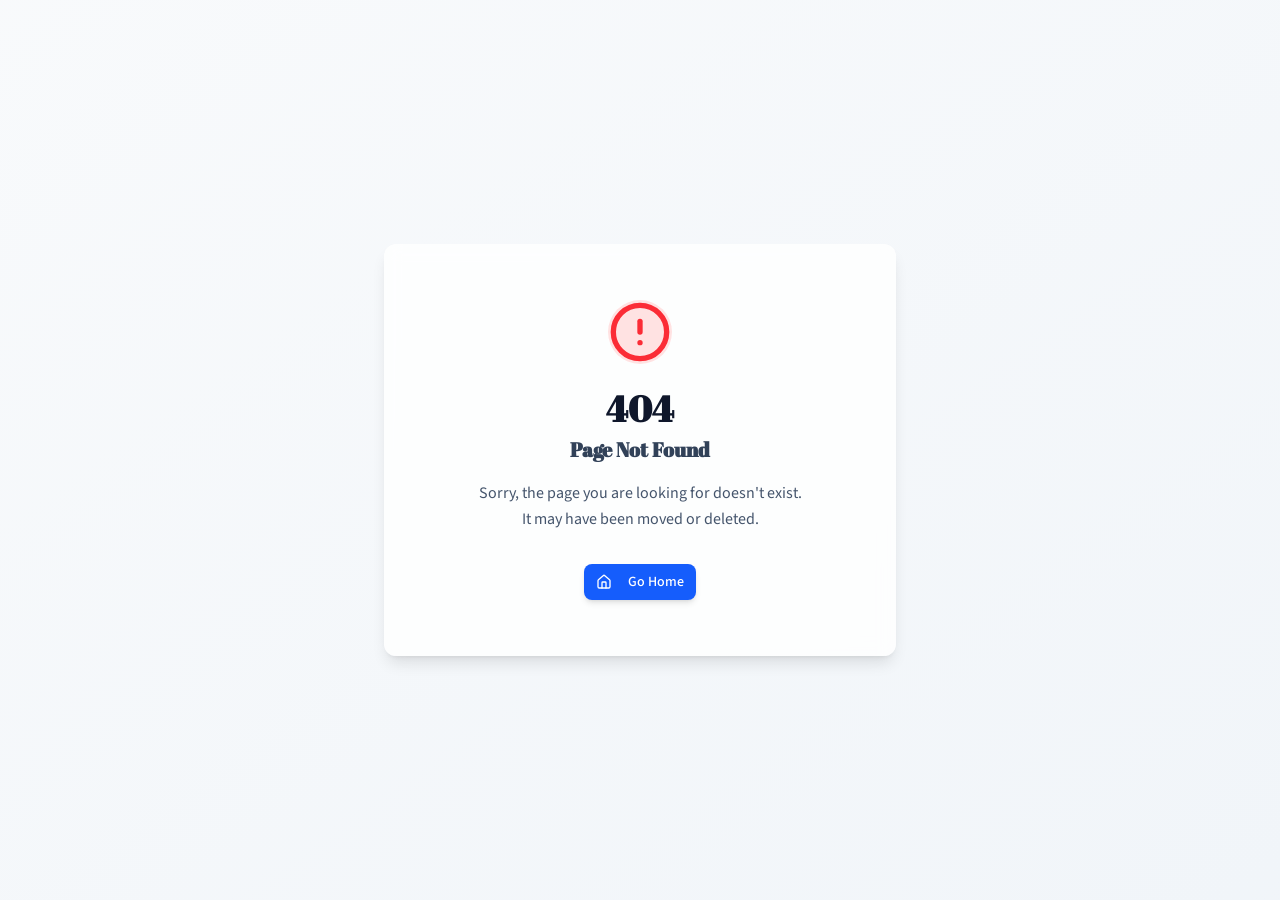
==== index.html @ cdc52341 "Deploy Ash Grunwald website prototype" ====
<!doctype html>
<html lang="en">

  <head>
    <meta charset="UTF-8" />
    <meta
      name="viewport"
      content="width=device-width, initial-scale=1.0, maximum-scale=1" />
    <title>Ash Grunwald — Blues, Soul & Gospel</title>
    <meta name="description" content="Official website of Ash Grunwald — Australian blues musician. Gospel shows, tour dates, music, and more." />
    <link rel="preconnect" href="https://fonts.googleapis.com" />
    <link rel="preconnect" href="https://fonts.gstatic.com" crossorigin />
    <link href="https://fonts.googleapis.com/css2?family=Abril+Fatface&family=Caveat:wght@400;600;700&family=Source+Sans+3:ital,wght@0,300;0,400;0,500;0,600;0,700;0,800;1,400;1,600&family=Barlow+Condensed:wght@400;500;600;700&display=swap" rel="stylesheet" />
    <script type="module" crossorigin src="/assets/index-BmNu3z1f.js"></script>
    <link rel="stylesheet" crossorigin href="/assets/index-5U3P4JbL.css">
    <script src="/__manus__/debug-collector.js" defer></script>
  </head>

  <body>
    <script id="manus-runtime">window.__MANUS_HOST_DEV__ = false;
(function(){"use strict";var Mr={exports:{}},Kn={};/**
 * @license React
 * react-jsx-runtime.production.js
 *
 * Copyright (c) Meta Platforms, Inc. and affiliates.
 *
 * This source code is licensed under the MIT license found in the
 * LICENSE file in the root directory of this source tree.
 */var $c;function um(){if($c)return Kn;$c=1;var r=Symbol.for("react.transitional.element"),i=Symbol.for("react.fragment");function c(s,d,m){var x=null;if(m!==void 0&&(x=""+m),d.key!==void 0&&(x=""+d.key),"key"in d){m={};for(var R in d)R!=="key"&&(m[R]=d[R])}else m=d;return d=m.ref,{$$typeof:r,type:s,key:x,ref:d!==void 0?d:null,props:m}}return Kn.Fragment=i,Kn.jsx=c,Kn.jsxs=c,Kn}var Fc;function dm(){return Fc||(Fc=1,Mr.exports=um()),Mr.exports}var h=dm(),Ar={exports:{}},Pn={},Rr={exports:{}},Nr={};/**
 * @license React
 * scheduler.production.js
 *
 * Copyright (c) Meta Platforms, Inc. and affiliates.
 *
 * This source code is licensed under the MIT license found in the
 * LICENSE file in the root directory of this source tree.
 */var Ic;function fm(){return Ic||(Ic=1,function(r){function i(A,q){var B=A.length;A.push(q);t:for(;0<B;){var bt=B-1>>>1,p=A[bt];if(0<d(p,q))A[bt]=q,A[B]=p,B=bt;else break t}}function c(A){return A.length===0?null:A[0]}function s(A){if(A.length===0)return null;var q=A[0],B=A.pop();if(B!==q){A[0]=B;t:for(var bt=0,p=A.length,O=p>>>1;bt<O;){var X=2*(bt+1)-1,G=A[X],Z=X+1,st=A[Z];if(0>d(G,B))Z<p&&0>d(st,G)?(A[bt]=st,A[Z]=B,bt=Z):(A[bt]=G,A[X]=B,bt=X);else if(Z<p&&0>d(st,B))A[bt]=st,A[Z]=B,bt=Z;else break t}}return q}function d(A,q){var B=A.sortIndex-q.sortIndex;return B!==0?B:A.id-q.id}if(r.unstable_now=void 0,typeof performance=="object"&&typeof performance.now=="function"){var m=performance;r.unstable_now=function(){return m.now()}}else{var x=Date,R=x.now();r.unstable_now=function(){return x.now()-R}}var C=[],v=[],D=1,j=null,J=3,at=!1,$=!1,nt=!1,ct=!1,ht=typeof setTimeout=="function"?setTimeout:null,St=typeof clearTimeout=="function"?clearTimeout:null,_=typeof setImmediate<"u"?setImmediate:null;function Y(A){for(var q=c(v);q!==null;){if(q.callback===null)s(v);else if(q.startTime<=A)s(v),q.sortIndex=q.expirationTime,i(C,q);else break;q=c(v)}}function H(A){if(nt=!1,Y(A),!$)if(c(C)!==null)$=!0,it||(it=!0,Bt());else{var q=c(v);q!==null&&Mt(H,q.startTime-A)}}var it=!1,rt=-1,V=5,xt=-1;function Be(){return ct?!0:!(r.unstable_now()-xt<V)}function te(){if(ct=!1,it){var A=r.unstable_now();xt=A;var q=!0;try{t:{$=!1,nt&&(nt=!1,St(rt),rt=-1),at=!0;var B=J;try{e:{for(Y(A),j=c(C);j!==null&&!(j.expirationTime>A&&Be());){var bt=j.callback;if(typeof bt=="function"){j.callback=null,J=j.priorityLevel;var p=bt(j.expirationTime<=A);if(A=r.unstable_now(),typeof p=="function"){j.callback=p,Y(A),q=!0;break e}j===c(C)&&s(C),Y(A)}else s(C);j=c(C)}if(j!==null)q=!0;else{var O=c(v);O!==null&&Mt(H,O.startTime-A),q=!1}}break t}finally{j=null,J=B,at=!1}q=void 0}}finally{q?Bt():it=!1}}}var Bt;if(typeof _=="function")Bt=function(){_(te)};else if(typeof MessageChannel<"u"){var me=new MessageChannel,Se=me.port2;me.port1.onmessage=te,Bt=function(){Se.postMessage(null)}}else Bt=function(){ht(te,0)};function Mt(A,q){rt=ht(function(){A(r.unstable_now())},q)}r.unstable_IdlePriority=5,r.unstable_ImmediatePriority=1,r.unstable_LowPriority=4,r.unstable_NormalPriority=3,r.unstable_Profiling=null,r.unstable_UserBlockingPriority=2,r.unstable_cancelCallback=function(A){A.callback=null},r.unstable_forceFrameRate=function(A){0>A||125<A?console.error("forceFrameRate takes a positive int between 0 and 125, forcing frame rates higher than 125 fps is not supported"):V=0<A?Math.floor(1e3/A):5},r.unstable_getCurrentPriorityLevel=function(){return J},r.unstable_next=function(A){switch(J){case 1:case 2:case 3:var q=3;break;default:q=J}var B=J;J=q;try{return A()}finally{J=B}},r.unstable_requestPaint=function(){ct=!0},r.unstable_runWithPriority=function(A,q){switch(A){case 1:case 2:case 3:case 4:case 5:break;default:A=3}var B=J;J=A;try{return q()}finally{J=B}},r.unstable_scheduleCallback=function(A,q,B){var bt=r.unstable_now();switch(typeof B=="object"&&B!==null?(B=B.delay,B=typeof B=="number"&&0<B?bt+B:bt):B=bt,A){case 1:var p=-1;break;case 2:p=250;break;case 5:p=1073741823;break;case 4:p=1e4;break;default:p=5e3}return p=B+p,A={id:D++,callback:q,priorityLevel:A,startTime:B,expirationTime:p,sortIndex:-1},B>bt?(A.sortIndex=B,i(v,A),c(C)===null&&A===c(v)&&(nt?(St(rt),rt=-1):nt=!0,Mt(H,B-bt))):(A.sortIndex=p,i(C,A),$||at||($=!0,it||(it=!0,Bt()))),A},r.unstable_shouldYield=Be,r.unstable_wrapCallback=function(A){var q=J;return function(){var B=J;J=q;try{return A.apply(this,arguments)}finally{J=B}}}}(Nr)),Nr}var tu;function hm(){return tu||(tu=1,Rr.exports=fm()),Rr.exports}var zr={exports:{}},ut={};/**
 * @license React
 * react.production.js
 *
 * Copyright (c) Meta Platforms, Inc. and affiliates.
 *
 * This source code is licensed under the MIT license found in the
 * LICENSE file in the root directory of this source tree.
 */var eu;function mm(){if(eu)return ut;eu=1;var r=Symbol.for("react.transitional.element"),i=Symbol.for("react.portal"),c=Symbol.for("react.fragment"),s=Symbol.for("react.strict_mode"),d=Symbol.for("react.profiler"),m=Symbol.for("react.consumer"),x=Symbol.for("react.context"),R=Symbol.for("react.forward_ref"),C=Symbol.for("react.suspense"),v=Symbol.for("react.memo"),D=Symbol.for("react.lazy"),j=Symbol.iterator;function J(p){return p===null||typeof p!="object"?null:(p=j&&p[j]||p["@@iterator"],typeof p=="function"?p:null)}var at={isMounted:function(){return!1},enqueueForceUpdate:function(){},enqueueReplaceState:function(){},enqueueSetState:function(){}},$=Object.assign,nt={};function ct(p,O,X){this.props=p,this.context=O,this.refs=nt,this.updater=X||at}ct.prototype.isReactComponent={},ct.prototype.setState=function(p,O){if(typeof p!="object"&&typeof p!="function"&&p!=null)throw Error("takes an object of state variables to update or a function which returns an object of state variables.");this.updater.enqueueSetState(this,p,O,"setState")},ct.prototype.forceUpdate=function(p){this.updater.enqueueForceUpdate(this,p,"forceUpdate")};function ht(){}ht.prototype=ct.prototype;function St(p,O,X){this.props=p,this.context=O,this.refs=nt,this.updater=X||at}var _=St.prototype=new ht;_.constructor=St,$(_,ct.prototype),_.isPureReactComponent=!0;var Y=Array.isArray,H={H:null,A:null,T:null,S:null,V:null},it=Object.prototype.hasOwnProperty;function rt(p,O,X,G,Z,st){return X=st.ref,{$$typeof:r,type:p,key:O,ref:X!==void 0?X:null,props:st}}function V(p,O){return rt(p.type,O,void 0,void 0,void 0,p.props)}function xt(p){return typeof p=="object"&&p!==null&&p.$$typeof===r}function Be(p){var O={"=":"=0",":":"=2"};return"$"+p.replace(/[=:]/g,function(X){return O[X]})}var te=/\/+/g;function Bt(p,O){return typeof p=="object"&&p!==null&&p.key!=null?Be(""+p.key):O.toString(36)}function me(){}function Se(p){switch(p.status){case"fulfilled":return p.value;case"rejected":throw p.reason;default:switch(typeof p.status=="string"?p.then(me,me):(p.status="pending",p.then(function(O){p.status==="pending"&&(p.status="fulfilled",p.value=O)},function(O){p.status==="pending"&&(p.status="rejected",p.reason=O)})),p.status){case"fulfilled":return p.value;case"rejected":throw p.reason}}throw p}function Mt(p,O,X,G,Z){var st=typeof p;(st==="undefined"||st==="boolean")&&(p=null);var I=!1;if(p===null)I=!0;else switch(st){case"bigint":case"string":case"number":I=!0;break;case"object":switch(p.$$typeof){case r:case i:I=!0;break;case D:return I=p._init,Mt(I(p._payload),O,X,G,Z)}}if(I)return Z=Z(p),I=G===""?"."+Bt(p,0):G,Y(Z)?(X="",I!=null&&(X=I.replace(te,"$&/")+"/"),Mt(Z,O,X,"",function(Jt){return Jt})):Z!=null&&(xt(Z)&&(Z=V(Z,X+(Z.key==null||p&&p.key===Z.key?"":(""+Z.key).replace(te,"$&/")+"/")+I)),O.push(Z)),1;I=0;var gt=G===""?".":G+":";if(Y(p))for(var Tt=0;Tt<p.length;Tt++)G=p[Tt],st=gt+Bt(G,Tt),I+=Mt(G,O,X,st,Z);else if(Tt=J(p),typeof Tt=="function")for(p=Tt.call(p),Tt=0;!(G=p.next()).done;)G=G.value,st=gt+Bt(G,Tt++),I+=Mt(G,O,X,st,Z);else if(st==="object"){if(typeof p.then=="function")return Mt(Se(p),O,X,G,Z);throw O=String(p),Error("Objects are not valid as a React child (found: "+(O==="[object Object]"?"object with keys {"+Object.keys(p).join(", ")+"}":O)+"). If you meant to render a collection of children, use an array instead.")}return I}function A(p,O,X){if(p==null)return p;var G=[],Z=0;return Mt(p,G,"","",function(st){return O.call(X,st,Z++)}),G}function q(p){if(p._status===-1){var O=p._result;O=O(),O.then(function(X){(p._status===0||p._status===-1)&&(p._status=1,p._result=X)},function(X){(p._status===0||p._status===-1)&&(p._status=2,p._result=X)}),p._status===-1&&(p._status=0,p._result=O)}if(p._status===1)return p._result.default;throw p._result}var B=typeof reportError=="function"?reportError:function(p){if(typeof window=="object"&&typeof window.ErrorEvent=="function"){var O=new window.ErrorEvent("error",{bubbles:!0,cancelable:!0,message:typeof p=="object"&&p!==null&&typeof p.message=="string"?String(p.message):String(p),error:p});if(!window.dispatchEvent(O))return}else if(typeof process=="object"&&typeof process.emit=="function"){process.emit("uncaughtException",p);return}console.error(p)};function bt(){}return ut.Children={map:A,forEach:function(p,O,X){A(p,function(){O.apply(this,arguments)},X)},count:function(p){var O=0;return A(p,function(){O++}),O},toArray:function(p){return A(p,function(O){return O})||[]},only:function(p){if(!xt(p))throw Error("React.Children.only expected to receive a single React element child.");return p}},ut.Component=ct,ut.Fragment=c,ut.Profiler=d,ut.PureComponent=St,ut.StrictMode=s,ut.Suspense=C,ut.__CLIENT_INTERNALS_DO_NOT_USE_OR_WARN_USERS_THEY_CANNOT_UPGRADE=H,ut.__COMPILER_RUNTIME={__proto__:null,c:function(p){return H.H.useMemoCache(p)}},ut.cache=function(p){return function(){return p.apply(null,arguments)}},ut.cloneElement=function(p,O,X){if(p==null)throw Error("The argument must be a React element, but you passed "+p+".");var G=$({},p.props),Z=p.key,st=void 0;if(O!=null)for(I in O.ref!==void 0&&(st=void 0),O.key!==void 0&&(Z=""+O.key),O)!it.call(O,I)||I==="key"||I==="__self"||I==="__source"||I==="ref"&&O.ref===void 0||(G[I]=O[I]);var I=arguments.length-2;if(I===1)G.children=X;else if(1<I){for(var gt=Array(I),Tt=0;Tt<I;Tt++)gt[Tt]=arguments[Tt+2];G.children=gt}return rt(p.type,Z,void 0,void 0,st,G)},ut.createContext=function(p){return p={$$typeof:x,_currentValue:p,_currentValue2:p,_threadCount:0,Provider:null,Consumer:null},p.Provider=p,p.Consumer={$$typeof:m,_context:p},p},ut.createElement=function(p,O,X){var G,Z={},st=null;if(O!=null)for(G in O.key!==void 0&&(st=""+O.key),O)it.call(O,G)&&G!=="key"&&G!=="__self"&&G!=="__source"&&(Z[G]=O[G]);var I=arguments.length-2;if(I===1)Z.children=X;else if(1<I){for(var gt=Array(I),Tt=0;Tt<I;Tt++)gt[Tt]=arguments[Tt+2];Z.children=gt}if(p&&p.defaultProps)for(G in I=p.defaultProps,I)Z[G]===void 0&&(Z[G]=I[G]);return rt(p,st,void 0,void 0,null,Z)},ut.createRef=function(){return{current:null}},ut.forwardRef=function(p){return{$$typeof:R,render:p}},ut.isValidElement=xt,ut.lazy=function(p){return{$$typeof:D,_payload:{_status:-1,_result:p},_init:q}},ut.memo=function(p,O){return{$$typeof:v,type:p,compare:O===void 0?null:O}},ut.startTransition=function(p){var O=H.T,X={};H.T=X;try{var G=p(),Z=H.S;Z!==null&&Z(X,G),typeof G=="object"&&G!==null&&typeof G.then=="function"&&G.then(bt,B)}catch(st){B(st)}finally{H.T=O}},ut.unstable_useCacheRefresh=function(){return H.H.useCacheRefresh()},ut.use=function(p){return H.H.use(p)},ut.useActionState=function(p,O,X){return H.H.useActionState(p,O,X)},ut.useCallback=function(p,O){return H.H.useCallback(p,O)},ut.useContext=function(p){return H.H.useContext(p)},ut.useDebugValue=function(){},ut.useDeferredValue=function(p,O){return H.H.useDeferredValue(p,O)},ut.useEffect=function(p,O,X){var G=H.H;if(typeof X=="function")throw Error("useEffect CRUD overload is not enabled in this build of React.");return G.useEffect(p,O)},ut.useId=function(){return H.H.useId()},ut.useImperativeHandle=function(p,O,X){return H.H.useImperativeHandle(p,O,X)},ut.useInsertionEffect=function(p,O){return H.H.useInsertionEffect(p,O)},ut.useLayoutEffect=function(p,O){return H.H.useLayoutEffect(p,O)},ut.useMemo=function(p,O){return H.H.useMemo(p,O)},ut.useOptimistic=function(p,O){return H.H.useOptimistic(p,O)},ut.useReducer=function(p,O,X){return H.H.useReducer(p,O,X)},ut.useRef=function(p){return H.H.useRef(p)},ut.useState=function(p){return H.H.useState(p)},ut.useSyncExternalStore=function(p,O,X){return H.H.useSyncExternalStore(p,O,X)},ut.useTransition=function(){return H.H.useTransition()},ut.version="19.1.1",ut}var lu;function _r(){return lu||(lu=1,zr.exports=mm()),zr.exports}var kr={exports:{}},he={};/**
 * @license React
 * react-dom.production.js
 *
 * Copyright (c) Meta Platforms, Inc. and affiliates.
 *
 * This source code is licensed under the MIT license found in the
 * LICENSE file in the root directory of this source tree.
 */var au;function gm(){if(au)return he;au=1;var r=_r();function i(C){var v="https://react.dev/errors/"+C;if(1<arguments.length){v+="?args[]="+encodeURIComponent(arguments[1]);for(var D=2;D<arguments.length;D++)v+="&args[]="+encodeURIComponent(arguments[D])}return"Minified React error #"+C+"; visit "+v+" for the full message or use the non-minified dev environment for full errors and additional helpful warnings."}function c(){}var s={d:{f:c,r:function(){throw Error(i(522))},D:c,C:c,L:c,m:c,X:c,S:c,M:c},p:0,findDOMNode:null},d=Symbol.for("react.portal");function m(C,v,D){var j=3<arguments.length&&arguments[3]!==void 0?arguments[3]:null;return{$$typeof:d,key:j==null?null:""+j,children:C,containerInfo:v,implementation:D}}var x=r.__CLIENT_INTERNALS_DO_NOT_USE_OR_WARN_USERS_THEY_CANNOT_UPGRADE;function R(C,v){if(C==="font")return"";if(typeof v=="string")return v==="use-credentials"?v:""}return he.__DOM_INTERNALS_DO_NOT_USE_OR_WARN_USERS_THEY_CANNOT_UPGRADE=s,he.createPortal=function(C,v){var D=2<arguments.length&&arguments[2]!==void 0?arguments[2]:null;if(!v||v.nodeType!==1&&v.nodeType!==9&&v.nodeType!==11)throw Error(i(299));return m(C,v,null,D)},he.flushSync=function(C){var v=x.T,D=s.p;try{if(x.T=null,s.p=2,C)return C()}finally{x.T=v,s.p=D,s.d.f()}},he.preconnect=function(C,v){typeof C=="string"&&(v?(v=v.crossOrigin,v=typeof v=="string"?v==="use-credentials"?v:"":void 0):v=null,s.d.C(C,v))},he.prefetchDNS=function(C){typeof C=="string"&&s.d.D(C)},he.preinit=function(C,v){if(typeof C=="string"&&v&&typeof v.as=="string"){var D=v.as,j=R(D,v.crossOrigin),J=typeof v.integrity=="string"?v.integrity:void 0,at=typeof v.fetchPriority=="string"?v.fetchPriority:void 0;D==="style"?s.d.S(C,typeof v.precedence=="string"?v.precedence:void 0,{crossOrigin:j,integrity:J,fetchPriority:at}):D==="script"&&s.d.X(C,{crossOrigin:j,integrity:J,fetchPriority:at,nonce:typeof v.nonce=="string"?v.nonce:void 0})}},he.preinitModule=function(C,v){if(typeof C=="string")if(typeof v=="object"&&v!==null){if(v.as==null||v.as==="script"){var D=R(v.as,v.crossOrigin);s.d.M(C,{crossOrigin:D,integrity:typeof v.integrity=="string"?v.integrity:void 0,nonce:typeof v.nonce=="string"?v.nonce:void 0})}}else v==null&&s.d.M(C)},he.preload=function(C,v){if(typeof C=="string"&&typeof v=="object"&&v!==null&&typeof v.as=="string"){var D=v.as,j=R(D,v.crossOrigin);s.d.L(C,D,{crossOrigin:j,integrity:typeof v.integrity=="string"?v.integrity:void 0,nonce:typeof v.nonce=="string"?v.nonce:void 0,type:typeof v.type=="string"?v.type:void 0,fetchPriority:typeof v.fetchPriority=="string"?v.fetchPriority:void 0,referrerPolicy:typeof v.referrerPolicy=="string"?v.referrerPolicy:void 0,imageSrcSet:typeof v.imageSrcSet=="string"?v.imageSrcSet:void 0,imageSizes:typeof v.imageSizes=="string"?v.imageSizes:void 0,media:typeof v.media=="string"?v.media:void 0})}},he.preloadModule=function(C,v){if(typeof C=="string")if(v){var D=R(v.as,v.crossOrigin);s.d.m(C,{as:typeof v.as=="string"&&v.as!=="script"?v.as:void 0,crossOrigin:D,integrity:typeof v.integrity=="string"?v.integrity:void 0})}else s.d.m(C)},he.requestFormReset=function(C){s.d.r(C)},he.unstable_batchedUpdates=function(C,v){return C(v)},he.useFormState=function(C,v,D){return x.H.useFormState(C,v,D)},he.useFormStatus=function(){return x.H.useHostTransitionStatus()},he.version="19.1.1",he}var nu;function pm(){if(nu)return kr.exports;nu=1;function r(){if(!(typeof __REACT_DEVTOOLS_GLOBAL_HOOK__>"u"||typeof __REACT_DEVTOOLS_GLOBAL_HOOK__.checkDCE!="function"))try{__REACT_DEVTOOLS_GLOBAL_HOOK__.checkDCE(r)}catch(i){console.error(i)}}return r(),kr.exports=gm(),kr.exports}/**
 * @license React
 * react-dom-client.production.js
 *
 * Copyright (c) Meta Platforms, Inc. and affiliates.
 *
 * This source code is licensed under the MIT license found in the
 * LICENSE file in the root directory of this source tree.
 */var ou;function ym(){if(ou)return Pn;ou=1;var r=hm(),i=_r(),c=pm();function s(t){var e="https://react.dev/errors/"+t;if(1<arguments.length){e+="?args[]="+encodeURIComponent(arguments[1]);for(var l=2;l<arguments.length;l++)e+="&args[]="+encodeURIComponent(arguments[l])}return"Minified React error #"+t+"; visit "+e+" for the full message or use the non-minified dev environment for full errors and additional helpful warnings."}function d(t){return!(!t||t.nodeType!==1&&t.nodeType!==9&&t.nodeType!==11)}function m(t){var e=t,l=t;if(t.alternate)for(;e.return;)e=e.return;else{t=e;do e=t,(e.flags&4098)!==0&&(l=e.return),t=e.return;while(t)}return e.tag===3?l:null}function x(t){if(t.tag===13){var e=t.memoizedState;if(e===null&&(t=t.alternate,t!==null&&(e=t.memoizedState)),e!==null)return e.dehydrated}return null}function R(t){if(m(t)!==t)throw Error(s(188))}function C(t){var e=t.alternate;if(!e){if(e=m(t),e===null)throw Error(s(188));return e!==t?null:t}for(var l=t,a=e;;){var n=l.return;if(n===null)break;var o=n.alternate;if(o===null){if(a=n.return,a!==null){l=a;continue}break}if(n.child===o.child){for(o=n.child;o;){if(o===l)return R(n),t;if(o===a)return R(n),e;o=o.sibling}throw Error(s(188))}if(l.return!==a.return)l=n,a=o;else{for(var u=!1,f=n.child;f;){if(f===l){u=!0,l=n,a=o;break}if(f===a){u=!0,a=n,l=o;break}f=f.sibling}if(!u){for(f=o.child;f;){if(f===l){u=!0,l=o,a=n;break}if(f===a){u=!0,a=o,l=n;break}f=f.sibling}if(!u)throw Error(s(189))}}if(l.alternate!==a)throw Error(s(190))}if(l.tag!==3)throw Error(s(188));return l.stateNode.current===l?t:e}function v(t){var e=t.tag;if(e===5||e===26||e===27||e===6)return t;for(t=t.child;t!==null;){if(e=v(t),e!==null)return e;t=t.sibling}return null}var D=Object.assign,j=Symbol.for("react.element"),J=Symbol.for("react.transitional.element"),at=Symbol.for("react.portal"),$=Symbol.for("react.fragment"),nt=Symbol.for("react.strict_mode"),ct=Symbol.for("react.profiler"),ht=Symbol.for("react.provider"),St=Symbol.for("react.consumer"),_=Symbol.for("react.context"),Y=Symbol.for("react.forward_ref"),H=Symbol.for("react.suspense"),it=Symbol.for("react.suspense_list"),rt=Symbol.for("react.memo"),V=Symbol.for("react.lazy"),xt=Symbol.for("react.activity"),Be=Symbol.for("react.memo_cache_sentinel"),te=Symbol.iterator;function Bt(t){return t===null||typeof t!="object"?null:(t=te&&t[te]||t["@@iterator"],typeof t=="function"?t:null)}var me=Symbol.for("react.client.reference");function Se(t){if(t==null)return null;if(typeof t=="function")return t.$$typeof===me?null:t.displayName||t.name||null;if(typeof t=="string")return t;switch(t){case $:return"Fragment";case ct:return"Profiler";case nt:return"StrictMode";case H:return"Suspense";case it:return"SuspenseList";case xt:return"Activity"}if(typeof t=="object")switch(t.$$typeof){case at:return"Portal";case _:return(t.displayName||"Context")+".Provider";case St:return(t._context.displayName||"Context")+".Consumer";case Y:var e=t.render;return t=t.displayName,t||(t=e.displayName||e.name||"",t=t!==""?"ForwardRef("+t+")":"ForwardRef"),t;case rt:return e=t.displayName||null,e!==null?e:Se(t.type)||"Memo";case V:e=t._payload,t=t._init;try{return Se(t(e))}catch{}}return null}var Mt=Array.isArray,A=i.__CLIENT_INTERNALS_DO_NOT_USE_OR_WARN_USERS_THEY_CANNOT_UPGRADE,q=c.__DOM_INTERNALS_DO_NOT_USE_OR_WARN_USERS_THEY_CANNOT_UPGRADE,B={pending:!1,data:null,method:null,action:null},bt=[],p=-1;function O(t){return{current:t}}function X(t){0>p||(t.current=bt[p],bt[p]=null,p--)}function G(t,e){p++,bt[p]=t.current,t.current=e}var Z=O(null),st=O(null),I=O(null),gt=O(null);function Tt(t,e){switch(G(I,e),G(st,t),G(Z,null),e.nodeType){case 9:case 11:t=(t=e.documentElement)&&(t=t.namespaceURI)?Hh(t):0;break;default:if(t=e.tagName,e=e.namespaceURI)e=Hh(e),t=Uh(e,t);else switch(t){case"svg":t=1;break;case"math":t=2;break;default:t=0}}X(Z),G(Z,t)}function Jt(){X(Z),X(st),X(I)}function Ke(t){t.memoizedState!==null&&G(gt,t);var e=Z.current,l=Uh(e,t.type);e!==l&&(G(st,t),G(Z,l))}function Ce(t){st.current===t&&(X(Z),X(st)),gt.current===t&&(X(gt),Wo._currentValue=B)}var Pe=Object.prototype.hasOwnProperty,yl=r.unstable_scheduleCallback,sn=r.unstable_cancelCallback,Ca=r.unstable_shouldYield,ri=r.unstable_requestPaint,ge=r.unstable_now,si=r.unstable_getCurrentPriorityLevel,Ul=r.unstable_ImmediatePriority,Fn=r.unstable_UserBlockingPriority,nl=r.unstable_NormalPriority,ci=r.unstable_LowPriority,Gl=r.unstable_IdlePriority,ui=r.log,Ea=r.unstable_setDisableYieldValue,ql=null,Wt=null;function Je(t){if(typeof ui=="function"&&Ea(t),Wt&&typeof Wt.setStrictMode=="function")try{Wt.setStrictMode(ql,t)}catch{}}var $t=Math.clz32?Math.clz32:fi,di=Math.log,Ta=Math.LN2;function fi(t){return t>>>=0,t===0?32:31-(di(t)/Ta|0)|0}var L=256,cn=4194304;function vl(t){var e=t&42;if(e!==0)return e;switch(t&-t){case 1:return 1;case 2:return 2;case 4:return 4;case 8:return 8;case 16:return 16;case 32:return 32;case 64:return 64;case 128:return 128;case 256:case 512:case 1024:case 2048:case 4096:case 8192:case 16384:case 32768:case 65536:case 131072:case 262144:case 524288:case 1048576:case 2097152:return t&4194048;case 4194304:case 8388608:case 16777216:case 33554432:return t&62914560;case 67108864:return 67108864;case 134217728:return 134217728;case 268435456:return 268435456;case 536870912:return 536870912;case 1073741824:return 0;default:return t}}function un(t,e,l){var a=t.pendingLanes;if(a===0)return 0;var n=0,o=t.suspendedLanes,u=t.pingedLanes;t=t.warmLanes;var f=a&134217727;return f!==0?(a=f&~o,a!==0?n=vl(a):(u&=f,u!==0?n=vl(u):l||(l=f&~t,l!==0&&(n=vl(l))))):(f=a&~o,f!==0?n=vl(f):u!==0?n=vl(u):l||(l=a&~t,l!==0&&(n=vl(l)))),n===0?0:e!==0&&e!==n&&(e&o)===0&&(o=n&-n,l=e&-e,o>=l||o===32&&(l&4194048)!==0)?e:n}function Dt(t,e){return(t.pendingLanes&~(t.suspendedLanes&~t.pingedLanes)&e)===0}function In(t,e){switch(t){case 1:case 2:case 4:case 8:case 64:return e+250;case 16:case 32:case 128:case 256:case 512:case 1024:case 2048:case 4096:case 8192:case 16384:case 32768:case 65536:case 131072:case 262144:case 524288:case 1048576:case 2097152:return e+5e3;case 4194304:case 8388608:case 16777216:case 33554432:return-1;case 67108864:case 134217728:case 268435456:case 536870912:case 1073741824:return-1;default:return-1}}function to(){var t=L;return L<<=1,(L&4194048)===0&&(L=256),t}function hi(){var t=cn;return cn<<=1,(cn&62914560)===0&&(cn=4194304),t}function eo(t){for(var e=[],l=0;31>l;l++)e.push(t);return e}function Da(t,e){t.pendingLanes|=e,e!==268435456&&(t.suspendedLanes=0,t.pingedLanes=0,t.warmLanes=0)}function Ir(t,e,l,a,n,o){var u=t.pendingLanes;t.pendingLanes=l,t.suspendedLanes=0,t.pingedLanes=0,t.warmLanes=0,t.expiredLanes&=l,t.entangledLanes&=l,t.errorRecoveryDisabledLanes&=l,t.shellSuspendCounter=0;var f=t.entanglements,g=t.expirationTimes,S=t.hiddenUpdates;for(l=u&~l;0<l;){var N=31-$t(l),k=1<<N;f[N]=0,g[N]=-1;var E=S[N];if(E!==null)for(S[N]=null,N=0;N<E.length;N++){var T=E[N];T!==null&&(T.lane&=-536870913)}l&=~k}a!==0&&mi(t,a,0),o!==0&&n===0&&t.tag!==0&&(t.suspendedLanes|=o&~(u&~e))}function mi(t,e,l){t.pendingLanes|=e,t.suspendedLanes&=~e;var a=31-$t(e);t.entangledLanes|=e,t.entanglements[a]=t.entanglements[a]|1073741824|l&4194090}function gi(t,e){var l=t.entangledLanes|=e;for(t=t.entanglements;l;){var a=31-$t(l),n=1<<a;n&e|t[a]&e&&(t[a]|=e),l&=~n}}function lo(t){switch(t){case 2:t=1;break;case 8:t=4;break;case 32:t=16;break;case 256:case 512:case 1024:case 2048:case 4096:case 8192:case 16384:case 32768:case 65536:case 131072:case 262144:case 524288:case 1048576:case 2097152:case 4194304:case 8388608:case 16777216:case 33554432:t=128;break;case 268435456:t=134217728;break;default:t=0}return t}function ao(t){return t&=-t,2<t?8<t?(t&134217727)!==0?32:268435456:8:2}function pi(){var t=q.p;return t!==0?t:(t=window.event,t===void 0?32:nm(t.type))}function ts(t,e){var l=q.p;try{return q.p=t,e()}finally{q.p=l}}var ol=Math.random().toString(36).slice(2),ee="__reactFiber$"+ol,pe="__reactProps$"+ol,Yl="__reactContainer$"+ol,no="__reactEvents$"+ol,es="__reactListeners$"+ol,ls="__reactHandles$"+ol,yi="__reactResources$"+ol,Ma="__reactMarker$"+ol;function oo(t){delete t[ee],delete t[pe],delete t[no],delete t[es],delete t[ls]}function Vl(t){var e=t[ee];if(e)return e;for(var l=t.parentNode;l;){if(e=l[Yl]||l[ee]){if(l=e.alternate,e.child!==null||l!==null&&l.child!==null)for(t=Vh(t);t!==null;){if(l=t[ee])return l;t=Vh(t)}return e}t=l,l=t.parentNode}return null}function Xl(t){if(t=t[ee]||t[Yl]){var e=t.tag;if(e===5||e===6||e===13||e===26||e===27||e===3)return t}return null}function Aa(t){var e=t.tag;if(e===5||e===26||e===27||e===6)return t.stateNode;throw Error(s(33))}function Zl(t){var e=t[yi];return e||(e=t[yi]={hoistableStyles:new Map,hoistableScripts:new Map}),e}function Vt(t){t[Ma]=!0}var vi=new Set,bi={};function bl(t,e){We(t,e),We(t+"Capture",e)}function We(t,e){for(bi[t]=e,t=0;t<e.length;t++)vi.add(e[t])}var as=RegExp("^[:A-Z_a-z\\u00C0-\\u00D6\\u00D8-\\u00F6\\u00F8-\\u02FF\\u0370-\\u037D\\u037F-\\u1FFF\\u200C-\\u200D\\u2070-\\u218F\\u2C00-\\u2FEF\\u3001-\\uD7FF\\uF900-\\uFDCF\\uFDF0-\\uFFFD][:A-Z_a-z\\u00C0-\\u00D6\\u00D8-\\u00F6\\u00F8-\\u02FF\\u0370-\\u037D\\u037F-\\u1FFF\\u200C-\\u200D\\u2070-\\u218F\\u2C00-\\u2FEF\\u3001-\\uD7FF\\uF900-\\uFDCF\\uFDF0-\\uFFFD\\-.0-9\\u00B7\\u0300-\\u036F\\u203F-\\u2040]*$"),xi={},wi={};function Ra(t){return Pe.call(wi,t)?!0:Pe.call(xi,t)?!1:as.test(t)?wi[t]=!0:(xi[t]=!0,!1)}function M(t,e,l){if(Ra(e))if(l===null)t.removeAttribute(e);else{switch(typeof l){case"undefined":case"function":case"symbol":t.removeAttribute(e);return;case"boolean":var a=e.toLowerCase().slice(0,5);if(a!=="data-"&&a!=="aria-"){t.removeAttribute(e);return}}t.setAttribute(e,""+l)}}function tt(t,e,l){if(l===null)t.removeAttribute(e);else{switch(typeof l){case"undefined":case"function":case"symbol":case"boolean":t.removeAttribute(e);return}t.setAttribute(e,""+l)}}function Ot(t,e,l,a){if(a===null)t.removeAttribute(l);else{switch(typeof a){case"undefined":case"function":case"symbol":case"boolean":t.removeAttribute(l);return}t.setAttributeNS(e,l,""+a)}}var le,Ee;function ae(t){if(le===void 0)try{throw Error()}catch(l){var e=l.stack.trim().match(/\n( *(at )?)/);le=e&&e[1]||"",Ee=-1<l.stack.indexOf(`
    at`)?" (<anonymous>)":-1<l.stack.indexOf("@")?"@unknown:0:0":""}return`
`+le+t+Ee}var Le=!1;function He(t,e){if(!t||Le)return"";Le=!0;var l=Error.prepareStackTrace;Error.prepareStackTrace=void 0;try{var a={DetermineComponentFrameRoot:function(){try{if(e){var k=function(){throw Error()};if(Object.defineProperty(k.prototype,"props",{set:function(){throw Error()}}),typeof Reflect=="object"&&Reflect.construct){try{Reflect.construct(k,[])}catch(T){var E=T}Reflect.construct(t,[],k)}else{try{k.call()}catch(T){E=T}t.call(k.prototype)}}else{try{throw Error()}catch(T){E=T}(k=t())&&typeof k.catch=="function"&&k.catch(function(){})}}catch(T){if(T&&E&&typeof T.stack=="string")return[T.stack,E.stack]}return[null,null]}};a.DetermineComponentFrameRoot.displayName="DetermineComponentFrameRoot";var n=Object.getOwnPropertyDescriptor(a.DetermineComponentFrameRoot,"name");n&&n.configurable&&Object.defineProperty(a.DetermineComponentFrameRoot,"name",{value:"DetermineComponentFrameRoot"});var o=a.DetermineComponentFrameRoot(),u=o[0],f=o[1];if(u&&f){var g=u.split(`
`),S=f.split(`
`);for(n=a=0;a<g.length&&!g[a].includes("DetermineComponentFrameRoot");)a++;for(;n<S.length&&!S[n].includes("DetermineComponentFrameRoot");)n++;if(a===g.length||n===S.length)for(a=g.length-1,n=S.length-1;1<=a&&0<=n&&g[a]!==S[n];)n--;for(;1<=a&&0<=n;a--,n--)if(g[a]!==S[n]){if(a!==1||n!==1)do if(a--,n--,0>n||g[a]!==S[n]){var N=`
`+g[a].replace(" at new "," at ");return t.displayName&&N.includes("<anonymous>")&&(N=N.replace("<anonymous>",t.displayName)),N}while(1<=a&&0<=n);break}}}finally{Le=!1,Error.prepareStackTrace=l}return(l=t?t.displayName||t.name:"")?ae(l):""}function Ql(t){switch(t.tag){case 26:case 27:case 5:return ae(t.type);case 16:return ae("Lazy");case 13:return ae("Suspense");case 19:return ae("SuspenseList");case 0:case 15:return He(t.type,!1);case 11:return He(t.type.render,!1);case 1:return He(t.type,!0);case 31:return ae("Activity");default:return""}}function xl(t){try{var e="";do e+=Ql(t),t=t.return;while(t);return e}catch(l){return`
Error generating stack: `+l.message+`
`+l.stack}}function Xt(t){switch(typeof t){case"bigint":case"boolean":case"number":case"string":case"undefined":return t;case"object":return t;default:return""}}function il(t){var e=t.type;return(t=t.nodeName)&&t.toLowerCase()==="input"&&(e==="checkbox"||e==="radio")}function ve(t){var e=il(t)?"checked":"value",l=Object.getOwnPropertyDescriptor(t.constructor.prototype,e),a=""+t[e];if(!t.hasOwnProperty(e)&&typeof l<"u"&&typeof l.get=="function"&&typeof l.set=="function"){var n=l.get,o=l.set;return Object.defineProperty(t,e,{configurable:!0,get:function(){return n.call(this)},set:function(u){a=""+u,o.call(this,u)}}),Object.defineProperty(t,e,{enumerable:l.enumerable}),{getValue:function(){return a},setValue:function(u){a=""+u},stopTracking:function(){t._valueTracker=null,delete t[e]}}}}function re(t){t._valueTracker||(t._valueTracker=ve(t))}function rl(t){if(!t)return!1;var e=t._valueTracker;if(!e)return!0;var l=e.getValue(),a="";return t&&(a=il(t)?t.checked?"true":"false":t.value),t=a,t!==l?(e.setValue(t),!0):!1}function wl(t){if(t=t||(typeof document<"u"?document:void 0),typeof t>"u")return null;try{return t.activeElement||t.body}catch{return t.body}}var dn=/[\n"\\]/g;function se(t){return t.replace(dn,function(e){return"\\"+e.charCodeAt(0).toString(16)+" "})}function Kl(t,e,l,a,n,o,u,f){t.name="",u!=null&&typeof u!="function"&&typeof u!="symbol"&&typeof u!="boolean"?t.type=u:t.removeAttribute("type"),e!=null?u==="number"?(e===0&&t.value===""||t.value!=e)&&(t.value=""+Xt(e)):t.value!==""+Xt(e)&&(t.value=""+Xt(e)):u!=="submit"&&u!=="reset"||t.removeAttribute("value"),e!=null?Pl(t,u,Xt(e)):l!=null?Pl(t,u,Xt(l)):a!=null&&t.removeAttribute("value"),n==null&&o!=null&&(t.defaultChecked=!!o),n!=null&&(t.checked=n&&typeof n!="function"&&typeof n!="symbol"),f!=null&&typeof f!="function"&&typeof f!="symbol"&&typeof f!="boolean"?t.name=""+Xt(f):t.removeAttribute("name")}function Na(t,e,l,a,n,o,u,f){if(o!=null&&typeof o!="function"&&typeof o!="symbol"&&typeof o!="boolean"&&(t.type=o),e!=null||l!=null){if(!(o!=="submit"&&o!=="reset"||e!=null))return;l=l!=null?""+Xt(l):"",e=e!=null?""+Xt(e):l,f||e===t.value||(t.value=e),t.defaultValue=e}a=a??n,a=typeof a!="function"&&typeof a!="symbol"&&!!a,t.checked=f?t.checked:!!a,t.defaultChecked=!!a,u!=null&&typeof u!="function"&&typeof u!="symbol"&&typeof u!="boolean"&&(t.name=u)}function Pl(t,e,l){e==="number"&&wl(t.ownerDocument)===t||t.defaultValue===""+l||(t.defaultValue=""+l)}function $e(t,e,l,a){if(t=t.options,e){e={};for(var n=0;n<l.length;n++)e["$"+l[n]]=!0;for(l=0;l<t.length;l++)n=e.hasOwnProperty("$"+t[l].value),t[l].selected!==n&&(t[l].selected=n),n&&a&&(t[l].defaultSelected=!0)}else{for(l=""+Xt(l),e=null,n=0;n<t.length;n++){if(t[n].value===l){t[n].selected=!0,a&&(t[n].defaultSelected=!0);return}e!==null||t[n].disabled||(e=t[n])}e!==null&&(e.selected=!0)}}function za(t,e,l){if(e!=null&&(e=""+Xt(e),e!==t.value&&(t.value=e),l==null)){t.defaultValue!==e&&(t.defaultValue=e);return}t.defaultValue=l!=null?""+Xt(l):""}function _a(t,e,l,a){if(e==null){if(a!=null){if(l!=null)throw Error(s(92));if(Mt(a)){if(1<a.length)throw Error(s(93));a=a[0]}l=a}l==null&&(l=""),e=l}l=Xt(e),t.defaultValue=l,a=t.textContent,a===l&&a!==""&&a!==null&&(t.value=a)}function Fe(t,e){if(e){var l=t.firstChild;if(l&&l===t.lastChild&&l.nodeType===3){l.nodeValue=e;return}}t.textContent=e}var fn=new Set("animationIterationCount aspectRatio borderImageOutset borderImageSlice borderImageWidth boxFlex boxFlexGroup boxOrdinalGroup columnCount columns flex flexGrow flexPositive flexShrink flexNegative flexOrder gridArea gridRow gridRowEnd gridRowSpan gridRowStart gridColumn gridColumnEnd gridColumnSpan gridColumnStart fontWeight lineClamp lineHeight opacity order orphans scale tabSize widows zIndex zoom fillOpacity floodOpacity stopOpacity strokeDasharray strokeDashoffset strokeMiterlimit strokeOpacity strokeWidth MozAnimationIterationCount MozBoxFlex MozBoxFlexGroup MozLineClamp msAnimationIterationCount msFlex msZoom msFlexGrow msFlexNegative msFlexOrder msFlexPositive msFlexShrink msGridColumn msGridColumnSpan msGridRow msGridRowSpan WebkitAnimationIterationCount WebkitBoxFlex WebKitBoxFlexGroup WebkitBoxOrdinalGroup WebkitColumnCount WebkitColumns WebkitFlex WebkitFlexGrow WebkitFlexPositive WebkitFlexShrink WebkitLineClamp".split(" "));function ka(t,e,l){var a=e.indexOf("--")===0;l==null||typeof l=="boolean"||l===""?a?t.setProperty(e,""):e==="float"?t.cssFloat="":t[e]="":a?t.setProperty(e,l):typeof l!="number"||l===0||fn.has(e)?e==="float"?t.cssFloat=l:t[e]=(""+l).trim():t[e]=l+"px"}function Oa(t,e,l){if(e!=null&&typeof e!="object")throw Error(s(62));if(t=t.style,l!=null){for(var a in l)!l.hasOwnProperty(a)||e!=null&&e.hasOwnProperty(a)||(a.indexOf("--")===0?t.setProperty(a,""):a==="float"?t.cssFloat="":t[a]="");for(var n in e)a=e[n],e.hasOwnProperty(n)&&l[n]!==a&&ka(t,n,a)}else for(var o in e)e.hasOwnProperty(o)&&ka(t,o,e[o])}function ja(t){if(t.indexOf("-")===-1)return!1;switch(t){case"annotation-xml":case"color-profile":case"font-face":case"font-face-src":case"font-face-uri":case"font-face-format":case"font-face-name":case"missing-glyph":return!1;default:return!0}}var Si=new Map([["acceptCharset","accept-charset"],["htmlFor","for"],["httpEquiv","http-equiv"],["crossOrigin","crossorigin"],["accentHeight","accent-height"],["alignmentBaseline","alignment-baseline"],["arabicForm","arabic-form"],["baselineShift","baseline-shift"],["capHeight","cap-height"],["clipPath","clip-path"],["clipRule","clip-rule"],["colorInterpolation","color-interpolation"],["colorInterpolationFilters","color-interpolation-filters"],["colorProfile","color-profile"],["colorRendering","color-rendering"],["dominantBaseline","dominant-baseline"],["enableBackground","enable-background"],["fillOpacity","fill-opacity"],["fillRule","fill-rule"],["floodColor","flood-color"],["floodOpacity","flood-opacity"],["fontFamily","font-family"],["fontSize","font-size"],["fontSizeAdjust","font-size-adjust"],["fontStretch","font-stretch"],["fontStyle","font-style"],["fontVariant","font-variant"],["fontWeight","font-weight"],["glyphName","glyph-name"],["glyphOrientationHorizontal","glyph-orientation-horizontal"],["glyphOrientationVertical","glyph-orientation-vertical"],["horizAdvX","horiz-adv-x"],["horizOriginX","horiz-origin-x"],["imageRendering","image-rendering"],["letterSpacing","letter-spacing"],["lightingColor","lighting-color"],["markerEnd","marker-end"],["markerMid","marker-mid"],["markerStart","marker-start"],["overlinePosition","overline-position"],["overlineThickness","overline-thickness"],["paintOrder","paint-order"],["panose-1","panose-1"],["pointerEvents","pointer-events"],["renderingIntent","rendering-intent"],["shapeRendering","shape-rendering"],["stopColor","stop-color"],["stopOpacity","stop-opacity"],["strikethroughPosition","strikethrough-position"],["strikethroughThickness","strikethrough-thickness"],["strokeDasharray","stroke-dasharray"],["strokeDashoffset","stroke-dashoffset"],["strokeLinecap","stroke-linecap"],["strokeLinejoin","stroke-linejoin"],["strokeMiterlimit","stroke-miterlimit"],["strokeOpacity","stroke-opacity"],["strokeWidth","stroke-width"],["textAnchor","text-anchor"],["textDecoration","text-decoration"],["textRendering","text-rendering"],["transformOrigin","transform-origin"],["underlinePosition","underline-position"],["underlineThickness","underline-thickness"],["unicodeBidi","unicode-bidi"],["unicodeRange","unicode-range"],["unitsPerEm","units-per-em"],["vAlphabetic","v-alphabetic"],["vHanging","v-hanging"],["vIdeographic","v-ideographic"],["vMathematical","v-mathematical"],["vectorEffect","vector-effect"],["vertAdvY","vert-adv-y"],["vertOriginX","vert-origin-x"],["vertOriginY","vert-origin-y"],["wordSpacing","word-spacing"],["writingMode","writing-mode"],["xmlnsXlink","xmlns:xlink"],["xHeight","x-height"]]),Ci=/^[\u0000-\u001F ]*j[\r\n\t]*a[\r\n\t]*v[\r\n\t]*a[\r\n\t]*s[\r\n\t]*c[\r\n\t]*r[\r\n\t]*i[\r\n\t]*p[\r\n\t]*t[\r\n\t]*:/i;function Ba(t){return Ci.test(""+t)?"javascript:throw new Error('React has blocked a javascript: URL as a security precaution.')":t}var hn=null;function mn(t){return t=t.target||t.srcElement||window,t.correspondingUseElement&&(t=t.correspondingUseElement),t.nodeType===3?t.parentNode:t}var Sl=null,Cl=null;function io(t){var e=Xl(t);if(e&&(t=e.stateNode)){var l=t[pe]||null;t:switch(t=e.stateNode,e.type){case"input":if(Kl(t,l.value,l.defaultValue,l.defaultValue,l.checked,l.defaultChecked,l.type,l.name),e=l.name,l.type==="radio"&&e!=null){for(l=t;l.parentNode;)l=l.parentNode;for(l=l.querySelectorAll('input[name="'+se(""+e)+'"][type="radio"]'),e=0;e<l.length;e++){var a=l[e];if(a!==t&&a.form===t.form){var n=a[pe]||null;if(!n)throw Error(s(90));Kl(a,n.value,n.defaultValue,n.defaultValue,n.checked,n.defaultChecked,n.type,n.name)}}for(e=0;e<l.length;e++)a=l[e],a.form===t.form&&rl(a)}break t;case"textarea":za(t,l.value,l.defaultValue);break t;case"select":e=l.value,e!=null&&$e(t,!!l.multiple,e,!1)}}}var gn=!1;function ro(t,e,l){if(gn)return t(e,l);gn=!0;try{var a=t(e);return a}finally{if(gn=!1,(Sl!==null||Cl!==null)&&(ir(),Sl&&(e=Sl,t=Cl,Cl=Sl=null,io(e),t)))for(e=0;e<t.length;e++)io(t[e])}}function Jl(t,e){var l=t.stateNode;if(l===null)return null;var a=l[pe]||null;if(a===null)return null;l=a[e];t:switch(e){case"onClick":case"onClickCapture":case"onDoubleClick":case"onDoubleClickCapture":case"onMouseDown":case"onMouseDownCapture":case"onMouseMove":case"onMouseMoveCapture":case"onMouseUp":case"onMouseUpCapture":case"onMouseEnter":(a=!a.disabled)||(t=t.type,a=!(t==="button"||t==="input"||t==="select"||t==="textarea")),t=!a;break t;default:t=!1}if(t)return null;if(l&&typeof l!="function")throw Error(s(231,e,typeof l));return l}var Ue=!(typeof window>"u"||typeof window.document>"u"||typeof window.document.createElement>"u"),pn=!1;if(Ue)try{var Wl={};Object.defineProperty(Wl,"passive",{get:function(){pn=!0}}),window.addEventListener("test",Wl,Wl),window.removeEventListener("test",Wl,Wl)}catch{pn=!1}var Ie=null,yn=null,La=null;function so(){if(La)return La;var t,e=yn,l=e.length,a,n="value"in Ie?Ie.value:Ie.textContent,o=n.length;for(t=0;t<l&&e[t]===n[t];t++);var u=l-t;for(a=1;a<=u&&e[l-a]===n[o-a];a++);return La=n.slice(t,1<a?1-a:void 0)}function Ha(t){var e=t.keyCode;return"charCode"in t?(t=t.charCode,t===0&&e===13&&(t=13)):t=e,t===10&&(t=13),32<=t||t===13?t:0}function Ua(){return!0}function co(){return!1}function ce(t){function e(l,a,n,o,u){this._reactName=l,this._targetInst=n,this.type=a,this.nativeEvent=o,this.target=u,this.currentTarget=null;for(var f in t)t.hasOwnProperty(f)&&(l=t[f],this[f]=l?l(o):o[f]);return this.isDefaultPrevented=(o.defaultPrevented!=null?o.defaultPrevented:o.returnValue===!1)?Ua:co,this.isPropagationStopped=co,this}return D(e.prototype,{preventDefault:function(){this.defaultPrevented=!0;var l=this.nativeEvent;l&&(l.preventDefault?l.preventDefault():typeof l.returnValue!="unknown"&&(l.returnValue=!1),this.isDefaultPrevented=Ua)},stopPropagation:function(){var l=this.nativeEvent;l&&(l.stopPropagation?l.stopPropagation():typeof l.cancelBubble!="unknown"&&(l.cancelBubble=!0),this.isPropagationStopped=Ua)},persist:function(){},isPersistent:Ua}),e}var sl={eventPhase:0,bubbles:0,cancelable:0,timeStamp:function(t){return t.timeStamp||Date.now()},defaultPrevented:0,isTrusted:0},Ga=ce(sl),$l=D({},sl,{view:0,detail:0}),Ei=ce($l),Ti,uo,fo,Di=D({},$l,{screenX:0,screenY:0,clientX:0,clientY:0,pageX:0,pageY:0,ctrlKey:0,shiftKey:0,altKey:0,metaKey:0,getModifierState:os,button:0,buttons:0,relatedTarget:function(t){return t.relatedTarget===void 0?t.fromElement===t.srcElement?t.toElement:t.fromElement:t.relatedTarget},movementX:function(t){return"movementX"in t?t.movementX:(t!==fo&&(fo&&t.type==="mousemove"?(Ti=t.screenX-fo.screenX,uo=t.screenY-fo.screenY):uo=Ti=0,fo=t),Ti)},movementY:function(t){return"movementY"in t?t.movementY:uo}}),Vu=ce(Di),D0=D({},Di,{dataTransfer:0}),M0=ce(D0),A0=D({},$l,{relatedTarget:0}),ns=ce(A0),R0=D({},sl,{animationName:0,elapsedTime:0,pseudoElement:0}),N0=ce(R0),z0=D({},sl,{clipboardData:function(t){return"clipboardData"in t?t.clipboardData:window.clipboardData}}),_0=ce(z0),k0=D({},sl,{data:0}),Xu=ce(k0),O0={Esc:"Escape",Spacebar:" ",Left:"ArrowLeft",Up:"ArrowUp",Right:"ArrowRight",Down:"ArrowDown",Del:"Delete",Win:"OS",Menu:"ContextMenu",Apps:"ContextMenu",Scroll:"ScrollLock",MozPrintableKey:"Unidentified"},j0={8:"Backspace",9:"Tab",12:"Clear",13:"Enter",16:"Shift",17:"Control",18:"Alt",19:"Pause",20:"CapsLock",27:"Escape",32:" ",33:"PageUp",34:"PageDown",35:"End",36:"Home",37:"ArrowLeft",38:"ArrowUp",39:"ArrowRight",40:"ArrowDown",45:"Insert",46:"Delete",112:"F1",113:"F2",114:"F3",115:"F4",116:"F5",117:"F6",118:"F7",119:"F8",120:"F9",121:"F10",122:"F11",123:"F12",144:"NumLock",145:"ScrollLock",224:"Meta"},B0={Alt:"altKey",Control:"ctrlKey",Meta:"metaKey",Shift:"shiftKey"};function L0(t){var e=this.nativeEvent;return e.getModifierState?e.getModifierState(t):(t=B0[t])?!!e[t]:!1}function os(){return L0}var H0=D({},$l,{key:function(t){if(t.key){var e=O0[t.key]||t.key;if(e!=="Unidentified")return e}return t.type==="keypress"?(t=Ha(t),t===13?"Enter":String.fromCharCode(t)):t.type==="keydown"||t.type==="keyup"?j0[t.keyCode]||"Unidentified":""},code:0,location:0,ctrlKey:0,shiftKey:0,altKey:0,metaKey:0,repeat:0,locale:0,getModifierState:os,charCode:function(t){return t.type==="keypress"?Ha(t):0},keyCode:function(t){return t.type==="keydown"||t.type==="keyup"?t.keyCode:0},which:function(t){return t.type==="keypress"?Ha(t):t.type==="keydown"||t.type==="keyup"?t.keyCode:0}}),U0=ce(H0),G0=D({},Di,{pointerId:0,width:0,height:0,pressure:0,tangentialPressure:0,tiltX:0,tiltY:0,twist:0,pointerType:0,isPrimary:0}),Zu=ce(G0),q0=D({},$l,{touches:0,targetTouches:0,changedTouches:0,altKey:0,metaKey:0,ctrlKey:0,shiftKey:0,getModifierState:os}),Y0=ce(q0),V0=D({},sl,{propertyName:0,elapsedTime:0,pseudoElement:0}),X0=ce(V0),Z0=D({},Di,{deltaX:function(t){return"deltaX"in t?t.deltaX:"wheelDeltaX"in t?-t.wheelDeltaX:0},deltaY:function(t){return"deltaY"in t?t.deltaY:"wheelDeltaY"in t?-t.wheelDeltaY:"wheelDelta"in t?-t.wheelDelta:0},deltaZ:0,deltaMode:0}),Q0=ce(Z0),K0=D({},sl,{newState:0,oldState:0}),P0=ce(K0),J0=[9,13,27,32],is=Ue&&"CompositionEvent"in window,ho=null;Ue&&"documentMode"in document&&(ho=document.documentMode);var W0=Ue&&"TextEvent"in window&&!ho,Qu=Ue&&(!is||ho&&8<ho&&11>=ho),Ku=" ",Pu=!1;function Ju(t,e){switch(t){case"keyup":return J0.indexOf(e.keyCode)!==-1;case"keydown":return e.keyCode!==229;case"keypress":case"mousedown":case"focusout":return!0;default:return!1}}function Wu(t){return t=t.detail,typeof t=="object"&&"data"in t?t.data:null}var vn=!1;function $0(t,e){switch(t){case"compositionend":return Wu(e);case"keypress":return e.which!==32?null:(Pu=!0,Ku);case"textInput":return t=e.data,t===Ku&&Pu?null:t;default:return null}}function F0(t,e){if(vn)return t==="compositionend"||!is&&Ju(t,e)?(t=so(),La=yn=Ie=null,vn=!1,t):null;switch(t){case"paste":return null;case"keypress":if(!(e.ctrlKey||e.altKey||e.metaKey)||e.ctrlKey&&e.altKey){if(e.char&&1<e.char.length)return e.char;if(e.which)return String.fromCharCode(e.which)}return null;case"compositionend":return Qu&&e.locale!=="ko"?null:e.data;default:return null}}var I0={color:!0,date:!0,datetime:!0,"datetime-local":!0,email:!0,month:!0,number:!0,password:!0,range:!0,search:!0,tel:!0,text:!0,time:!0,url:!0,week:!0};function $u(t){var e=t&&t.nodeName&&t.nodeName.toLowerCase();return e==="input"?!!I0[t.type]:e==="textarea"}function Fu(t,e,l,a){Sl?Cl?Cl.push(a):Cl=[a]:Sl=a,e=fr(e,"onChange"),0<e.length&&(l=new Ga("onChange","change",null,l,a),t.push({event:l,listeners:e}))}var mo=null,go=null;function t1(t){kh(t,0)}function Mi(t){var e=Aa(t);if(rl(e))return t}function Iu(t,e){if(t==="change")return e}var td=!1;if(Ue){var rs;if(Ue){var ss="oninput"in document;if(!ss){var ed=document.createElement("div");ed.setAttribute("oninput","return;"),ss=typeof ed.oninput=="function"}rs=ss}else rs=!1;td=rs&&(!document.documentMode||9<document.documentMode)}function ld(){mo&&(mo.detachEvent("onpropertychange",ad),go=mo=null)}function ad(t){if(t.propertyName==="value"&&Mi(go)){var e=[];Fu(e,go,t,mn(t)),ro(t1,e)}}function e1(t,e,l){t==="focusin"?(ld(),mo=e,go=l,mo.attachEvent("onpropertychange",ad)):t==="focusout"&&ld()}function l1(t){if(t==="selectionchange"||t==="keyup"||t==="keydown")return Mi(go)}function a1(t,e){if(t==="click")return Mi(e)}function n1(t,e){if(t==="input"||t==="change")return Mi(e)}function o1(t,e){return t===e&&(t!==0||1/t===1/e)||t!==t&&e!==e}var Re=typeof Object.is=="function"?Object.is:o1;function po(t,e){if(Re(t,e))return!0;if(typeof t!="object"||t===null||typeof e!="object"||e===null)return!1;var l=Object.keys(t),a=Object.keys(e);if(l.length!==a.length)return!1;for(a=0;a<l.length;a++){var n=l[a];if(!Pe.call(e,n)||!Re(t[n],e[n]))return!1}return!0}function nd(t){for(;t&&t.firstChild;)t=t.firstChild;return t}function od(t,e){var l=nd(t);t=0;for(var a;l;){if(l.nodeType===3){if(a=t+l.textContent.length,t<=e&&a>=e)return{node:l,offset:e-t};t=a}t:{for(;l;){if(l.nextSibling){l=l.nextSibling;break t}l=l.parentNode}l=void 0}l=nd(l)}}function id(t,e){return t&&e?t===e?!0:t&&t.nodeType===3?!1:e&&e.nodeType===3?id(t,e.parentNode):"contains"in t?t.contains(e):t.compareDocumentPosition?!!(t.compareDocumentPosition(e)&16):!1:!1}function rd(t){t=t!=null&&t.ownerDocument!=null&&t.ownerDocument.defaultView!=null?t.ownerDocument.defaultView:window;for(var e=wl(t.document);e instanceof t.HTMLIFrameElement;){try{var l=typeof e.contentWindow.location.href=="string"}catch{l=!1}if(l)t=e.contentWindow;else break;e=wl(t.document)}return e}function cs(t){var e=t&&t.nodeName&&t.nodeName.toLowerCase();return e&&(e==="input"&&(t.type==="text"||t.type==="search"||t.type==="tel"||t.type==="url"||t.type==="password")||e==="textarea"||t.contentEditable==="true")}var i1=Ue&&"documentMode"in document&&11>=document.documentMode,bn=null,us=null,yo=null,ds=!1;function sd(t,e,l){var a=l.window===l?l.document:l.nodeType===9?l:l.ownerDocument;ds||bn==null||bn!==wl(a)||(a=bn,"selectionStart"in a&&cs(a)?a={start:a.selectionStart,end:a.selectionEnd}:(a=(a.ownerDocument&&a.ownerDocument.defaultView||window).getSelection(),a={anchorNode:a.anchorNode,anchorOffset:a.anchorOffset,focusNode:a.focusNode,focusOffset:a.focusOffset}),yo&&po(yo,a)||(yo=a,a=fr(us,"onSelect"),0<a.length&&(e=new Ga("onSelect","select",null,e,l),t.push({event:e,listeners:a}),e.target=bn)))}function qa(t,e){var l={};return l[t.toLowerCase()]=e.toLowerCase(),l["Webkit"+t]="webkit"+e,l["Moz"+t]="moz"+e,l}var xn={animationend:qa("Animation","AnimationEnd"),animationiteration:qa("Animation","AnimationIteration"),animationstart:qa("Animation","AnimationStart"),transitionrun:qa("Transition","TransitionRun"),transitionstart:qa("Transition","TransitionStart"),transitioncancel:qa("Transition","TransitionCancel"),transitionend:qa("Transition","TransitionEnd")},fs={},cd={};Ue&&(cd=document.createElement("div").style,"AnimationEvent"in window||(delete xn.animationend.animation,delete xn.animationiteration.animation,delete xn.animationstart.animation),"TransitionEvent"in window||delete xn.transitionend.transition);function Ya(t){if(fs[t])return fs[t];if(!xn[t])return t;var e=xn[t],l;for(l in e)if(e.hasOwnProperty(l)&&l in cd)return fs[t]=e[l];return t}var ud=Ya("animationend"),dd=Ya("animationiteration"),fd=Ya("animationstart"),r1=Ya("transitionrun"),s1=Ya("transitionstart"),c1=Ya("transitioncancel"),hd=Ya("transitionend"),md=new Map,hs="abort auxClick beforeToggle cancel canPlay canPlayThrough click close contextMenu copy cut drag dragEnd dragEnter dragExit dragLeave dragOver dragStart drop durationChange emptied encrypted ended error gotPointerCapture input invalid keyDown keyPress keyUp load loadedData loadedMetadata loadStart lostPointerCapture mouseDown mouseMove mouseOut mouseOver mouseUp paste pause play playing pointerCancel pointerDown pointerMove pointerOut pointerOver pointerUp progress rateChange reset resize seeked seeking stalled submit suspend timeUpdate touchCancel touchEnd touchStart volumeChange scroll toggle touchMove waiting wheel".split(" ");hs.push("scrollEnd");function tl(t,e){md.set(t,e),bl(e,[t])}var gd=new WeakMap;function Ge(t,e){if(typeof t=="object"&&t!==null){var l=gd.get(t);return l!==void 0?l:(e={value:t,source:e,stack:xl(e)},gd.set(t,e),e)}return{value:t,source:e,stack:xl(e)}}var qe=[],wn=0,ms=0;function Ai(){for(var t=wn,e=ms=wn=0;e<t;){var l=qe[e];qe[e++]=null;var a=qe[e];qe[e++]=null;var n=qe[e];qe[e++]=null;var o=qe[e];if(qe[e++]=null,a!==null&&n!==null){var u=a.pending;u===null?n.next=n:(n.next=u.next,u.next=n),a.pending=n}o!==0&&pd(l,n,o)}}function Ri(t,e,l,a){qe[wn++]=t,qe[wn++]=e,qe[wn++]=l,qe[wn++]=a,ms|=a,t.lanes|=a,t=t.alternate,t!==null&&(t.lanes|=a)}function gs(t,e,l,a){return Ri(t,e,l,a),Ni(t)}function Sn(t,e){return Ri(t,null,null,e),Ni(t)}function pd(t,e,l){t.lanes|=l;var a=t.alternate;a!==null&&(a.lanes|=l);for(var n=!1,o=t.return;o!==null;)o.childLanes|=l,a=o.alternate,a!==null&&(a.childLanes|=l),o.tag===22&&(t=o.stateNode,t===null||t._visibility&1||(n=!0)),t=o,o=o.return;return t.tag===3?(o=t.stateNode,n&&e!==null&&(n=31-$t(l),t=o.hiddenUpdates,a=t[n],a===null?t[n]=[e]:a.push(e),e.lane=l|536870912),o):null}function Ni(t){if(50<Yo)throw Yo=0,wc=null,Error(s(185));for(var e=t.return;e!==null;)t=e,e=t.return;return t.tag===3?t.stateNode:null}var Cn={};function u1(t,e,l,a){this.tag=t,this.key=l,this.sibling=this.child=this.return=this.stateNode=this.type=this.elementType=null,this.index=0,this.refCleanup=this.ref=null,this.pendingProps=e,this.dependencies=this.memoizedState=this.updateQueue=this.memoizedProps=null,this.mode=a,this.subtreeFlags=this.flags=0,this.deletions=null,this.childLanes=this.lanes=0,this.alternate=null}function Ne(t,e,l,a){return new u1(t,e,l,a)}function ps(t){return t=t.prototype,!(!t||!t.isReactComponent)}function El(t,e){var l=t.alternate;return l===null?(l=Ne(t.tag,e,t.key,t.mode),l.elementType=t.elementType,l.type=t.type,l.stateNode=t.stateNode,l.alternate=t,t.alternate=l):(l.pendingProps=e,l.type=t.type,l.flags=0,l.subtreeFlags=0,l.deletions=null),l.flags=t.flags&65011712,l.childLanes=t.childLanes,l.lanes=t.lanes,l.child=t.child,l.memoizedProps=t.memoizedProps,l.memoizedState=t.memoizedState,l.updateQueue=t.updateQueue,e=t.dependencies,l.dependencies=e===null?null:{lanes:e.lanes,firstContext:e.firstContext},l.sibling=t.sibling,l.index=t.index,l.ref=t.ref,l.refCleanup=t.refCleanup,l}function yd(t,e){t.flags&=65011714;var l=t.alternate;return l===null?(t.childLanes=0,t.lanes=e,t.child=null,t.subtreeFlags=0,t.memoizedProps=null,t.memoizedState=null,t.updateQueue=null,t.dependencies=null,t.stateNode=null):(t.childLanes=l.childLanes,t.lanes=l.lanes,t.child=l.child,t.subtreeFlags=0,t.deletions=null,t.memoizedProps=l.memoizedProps,t.memoizedState=l.memoizedState,t.updateQueue=l.updateQueue,t.type=l.type,e=l.dependencies,t.dependencies=e===null?null:{lanes:e.lanes,firstContext:e.firstContext}),t}function zi(t,e,l,a,n,o){var u=0;if(a=t,typeof t=="function")ps(t)&&(u=1);else if(typeof t=="string")u=fp(t,l,Z.current)?26:t==="html"||t==="head"||t==="body"?27:5;else t:switch(t){case xt:return t=Ne(31,l,e,n),t.elementType=xt,t.lanes=o,t;case $:return Va(l.children,n,o,e);case nt:u=8,n|=24;break;case ct:return t=Ne(12,l,e,n|2),t.elementType=ct,t.lanes=o,t;case H:return t=Ne(13,l,e,n),t.elementType=H,t.lanes=o,t;case it:return t=Ne(19,l,e,n),t.elementType=it,t.lanes=o,t;default:if(typeof t=="object"&&t!==null)switch(t.$$typeof){case ht:case _:u=10;break t;case St:u=9;break t;case Y:u=11;break t;case rt:u=14;break t;case V:u=16,a=null;break t}u=29,l=Error(s(130,t===null?"null":typeof t,"")),a=null}return e=Ne(u,l,e,n),e.elementType=t,e.type=a,e.lanes=o,e}function Va(t,e,l,a){return t=Ne(7,t,a,e),t.lanes=l,t}function ys(t,e,l){return t=Ne(6,t,null,e),t.lanes=l,t}function vs(t,e,l){return e=Ne(4,t.children!==null?t.children:[],t.key,e),e.lanes=l,e.stateNode={containerInfo:t.containerInfo,pendingChildren:null,implementation:t.implementation},e}var En=[],Tn=0,_i=null,ki=0,Ye=[],Ve=0,Xa=null,Tl=1,Dl="";function Za(t,e){En[Tn++]=ki,En[Tn++]=_i,_i=t,ki=e}function vd(t,e,l){Ye[Ve++]=Tl,Ye[Ve++]=Dl,Ye[Ve++]=Xa,Xa=t;var a=Tl;t=Dl;var n=32-$t(a)-1;a&=~(1<<n),l+=1;var o=32-$t(e)+n;if(30<o){var u=n-n%5;o=(a&(1<<u)-1).toString(32),a>>=u,n-=u,Tl=1<<32-$t(e)+n|l<<n|a,Dl=o+t}else Tl=1<<o|l<<n|a,Dl=t}function bs(t){t.return!==null&&(Za(t,1),vd(t,1,0))}function xs(t){for(;t===_i;)_i=En[--Tn],En[Tn]=null,ki=En[--Tn],En[Tn]=null;for(;t===Xa;)Xa=Ye[--Ve],Ye[Ve]=null,Dl=Ye[--Ve],Ye[Ve]=null,Tl=Ye[--Ve],Ye[Ve]=null}var be=null,Ut=null,Et=!1,Qa=null,cl=!1,ws=Error(s(519));function Ka(t){var e=Error(s(418,""));throw xo(Ge(e,t)),ws}function bd(t){var e=t.stateNode,l=t.type,a=t.memoizedProps;switch(e[ee]=t,e[pe]=a,l){case"dialog":vt("cancel",e),vt("close",e);break;case"iframe":case"object":case"embed":vt("load",e);break;case"video":case"audio":for(l=0;l<Xo.length;l++)vt(Xo[l],e);break;case"source":vt("error",e);break;case"img":case"image":case"link":vt("error",e),vt("load",e);break;case"details":vt("toggle",e);break;case"input":vt("invalid",e),Na(e,a.value,a.defaultValue,a.checked,a.defaultChecked,a.type,a.name,!0),re(e);break;case"select":vt("invalid",e);break;case"textarea":vt("invalid",e),_a(e,a.value,a.defaultValue,a.children),re(e)}l=a.children,typeof l!="string"&&typeof l!="number"&&typeof l!="bigint"||e.textContent===""+l||a.suppressHydrationWarning===!0||Lh(e.textContent,l)?(a.popover!=null&&(vt("beforetoggle",e),vt("toggle",e)),a.onScroll!=null&&vt("scroll",e),a.onScrollEnd!=null&&vt("scrollend",e),a.onClick!=null&&(e.onclick=hr),e=!0):e=!1,e||Ka(t)}function xd(t){for(be=t.return;be;)switch(be.tag){case 5:case 13:cl=!1;return;case 27:case 3:cl=!0;return;default:be=be.return}}function vo(t){if(t!==be)return!1;if(!Et)return xd(t),Et=!0,!1;var e=t.tag,l;if((l=e!==3&&e!==27)&&((l=e===5)&&(l=t.type,l=!(l!=="form"&&l!=="button")||Lc(t.type,t.memoizedProps)),l=!l),l&&Ut&&Ka(t),xd(t),e===13){if(t=t.memoizedState,t=t!==null?t.dehydrated:null,!t)throw Error(s(317));t:{for(t=t.nextSibling,e=0;t;){if(t.nodeType===8)if(l=t.data,l==="/$"){if(e===0){Ut=ll(t.nextSibling);break t}e--}else l!=="$"&&l!=="$!"&&l!=="$?"||e++;t=t.nextSibling}Ut=null}}else e===27?(e=Ut,ha(t.type)?(t=qc,qc=null,Ut=t):Ut=e):Ut=be?ll(t.stateNode.nextSibling):null;return!0}function bo(){Ut=be=null,Et=!1}function wd(){var t=Qa;return t!==null&&(Me===null?Me=t:Me.push.apply(Me,t),Qa=null),t}function xo(t){Qa===null?Qa=[t]:Qa.push(t)}var Ss=O(null),Pa=null,Ml=null;function Fl(t,e,l){G(Ss,e._currentValue),e._currentValue=l}function Al(t){t._currentValue=Ss.current,X(Ss)}function Cs(t,e,l){for(;t!==null;){var a=t.alternate;if((t.childLanes&e)!==e?(t.childLanes|=e,a!==null&&(a.childLanes|=e)):a!==null&&(a.childLanes&e)!==e&&(a.childLanes|=e),t===l)break;t=t.return}}function Es(t,e,l,a){var n=t.child;for(n!==null&&(n.return=t);n!==null;){var o=n.dependencies;if(o!==null){var u=n.child;o=o.firstContext;t:for(;o!==null;){var f=o;o=n;for(var g=0;g<e.length;g++)if(f.context===e[g]){o.lanes|=l,f=o.alternate,f!==null&&(f.lanes|=l),Cs(o.return,l,t),a||(u=null);break t}o=f.next}}else if(n.tag===18){if(u=n.return,u===null)throw Error(s(341));u.lanes|=l,o=u.alternate,o!==null&&(o.lanes|=l),Cs(u,l,t),u=null}else u=n.child;if(u!==null)u.return=n;else for(u=n;u!==null;){if(u===t){u=null;break}if(n=u.sibling,n!==null){n.return=u.return,u=n;break}u=u.return}n=u}}function wo(t,e,l,a){t=null;for(var n=e,o=!1;n!==null;){if(!o){if((n.flags&524288)!==0)o=!0;else if((n.flags&262144)!==0)break}if(n.tag===10){var u=n.alternate;if(u===null)throw Error(s(387));if(u=u.memoizedProps,u!==null){var f=n.type;Re(n.pendingProps.value,u.value)||(t!==null?t.push(f):t=[f])}}else if(n===gt.current){if(u=n.alternate,u===null)throw Error(s(387));u.memoizedState.memoizedState!==n.memoizedState.memoizedState&&(t!==null?t.push(Wo):t=[Wo])}n=n.return}t!==null&&Es(e,t,l,a),e.flags|=262144}function Oi(t){for(t=t.firstContext;t!==null;){if(!Re(t.context._currentValue,t.memoizedValue))return!0;t=t.next}return!1}function Ja(t){Pa=t,Ml=null,t=t.dependencies,t!==null&&(t.firstContext=null)}function ye(t){return Sd(Pa,t)}function ji(t,e){return Pa===null&&Ja(t),Sd(t,e)}function Sd(t,e){var l=e._currentValue;if(e={context:e,memoizedValue:l,next:null},Ml===null){if(t===null)throw Error(s(308));Ml=e,t.dependencies={lanes:0,firstContext:e},t.flags|=524288}else Ml=Ml.next=e;return l}var d1=typeof AbortController<"u"?AbortController:function(){var t=[],e=this.signal={aborted:!1,addEventListener:function(l,a){t.push(a)}};this.abort=function(){e.aborted=!0,t.forEach(function(l){return l()})}},f1=r.unstable_scheduleCallback,h1=r.unstable_NormalPriority,Ft={$$typeof:_,Consumer:null,Provider:null,_currentValue:null,_currentValue2:null,_threadCount:0};function Ts(){return{controller:new d1,data:new Map,refCount:0}}function So(t){t.refCount--,t.refCount===0&&f1(h1,function(){t.controller.abort()})}var Co=null,Ds=0,Dn=0,Mn=null;function m1(t,e){if(Co===null){var l=Co=[];Ds=0,Dn=Ac(),Mn={status:"pending",value:void 0,then:function(a){l.push(a)}}}return Ds++,e.then(Cd,Cd),e}function Cd(){if(--Ds===0&&Co!==null){Mn!==null&&(Mn.status="fulfilled");var t=Co;Co=null,Dn=0,Mn=null;for(var e=0;e<t.length;e++)(0,t[e])()}}function g1(t,e){var l=[],a={status:"pending",value:null,reason:null,then:function(n){l.push(n)}};return t.then(function(){a.status="fulfilled",a.value=e;for(var n=0;n<l.length;n++)(0,l[n])(e)},function(n){for(a.status="rejected",a.reason=n,n=0;n<l.length;n++)(0,l[n])(void 0)}),a}var Ed=A.S;A.S=function(t,e){typeof e=="object"&&e!==null&&typeof e.then=="function"&&m1(t,e),Ed!==null&&Ed(t,e)};var Wa=O(null);function Ms(){var t=Wa.current;return t!==null?t:jt.pooledCache}function Bi(t,e){e===null?G(Wa,Wa.current):G(Wa,e.pool)}function Td(){var t=Ms();return t===null?null:{parent:Ft._currentValue,pool:t}}var Eo=Error(s(460)),Dd=Error(s(474)),Li=Error(s(542)),As={then:function(){}};function Md(t){return t=t.status,t==="fulfilled"||t==="rejected"}function Hi(){}function Ad(t,e,l){switch(l=t[l],l===void 0?t.push(e):l!==e&&(e.then(Hi,Hi),e=l),e.status){case"fulfilled":return e.value;case"rejected":throw t=e.reason,Nd(t),t;default:if(typeof e.status=="string")e.then(Hi,Hi);else{if(t=jt,t!==null&&100<t.shellSuspendCounter)throw Error(s(482));t=e,t.status="pending",t.then(function(a){if(e.status==="pending"){var n=e;n.status="fulfilled",n.value=a}},function(a){if(e.status==="pending"){var n=e;n.status="rejected",n.reason=a}})}switch(e.status){case"fulfilled":return e.value;case"rejected":throw t=e.reason,Nd(t),t}throw To=e,Eo}}var To=null;function Rd(){if(To===null)throw Error(s(459));var t=To;return To=null,t}function Nd(t){if(t===Eo||t===Li)throw Error(s(483))}var Il=!1;function Rs(t){t.updateQueue={baseState:t.memoizedState,firstBaseUpdate:null,lastBaseUpdate:null,shared:{pending:null,lanes:0,hiddenCallbacks:null},callbacks:null}}function Ns(t,e){t=t.updateQueue,e.updateQueue===t&&(e.updateQueue={baseState:t.baseState,firstBaseUpdate:t.firstBaseUpdate,lastBaseUpdate:t.lastBaseUpdate,shared:t.shared,callbacks:null})}function ta(t){return{lane:t,tag:0,payload:null,callback:null,next:null}}function ea(t,e,l){var a=t.updateQueue;if(a===null)return null;if(a=a.shared,(At&2)!==0){var n=a.pending;return n===null?e.next=e:(e.next=n.next,n.next=e),a.pending=e,e=Ni(t),pd(t,null,l),e}return Ri(t,a,e,l),Ni(t)}function Do(t,e,l){if(e=e.updateQueue,e!==null&&(e=e.shared,(l&4194048)!==0)){var a=e.lanes;a&=t.pendingLanes,l|=a,e.lanes=l,gi(t,l)}}function zs(t,e){var l=t.updateQueue,a=t.alternate;if(a!==null&&(a=a.updateQueue,l===a)){var n=null,o=null;if(l=l.firstBaseUpdate,l!==null){do{var u={lane:l.lane,tag:l.tag,payload:l.payload,callback:null,next:null};o===null?n=o=u:o=o.next=u,l=l.next}while(l!==null);o===null?n=o=e:o=o.next=e}else n=o=e;l={baseState:a.baseState,firstBaseUpdate:n,lastBaseUpdate:o,shared:a.shared,callbacks:a.callbacks},t.updateQueue=l;return}t=l.lastBaseUpdate,t===null?l.firstBaseUpdate=e:t.next=e,l.lastBaseUpdate=e}var _s=!1;function Mo(){if(_s){var t=Mn;if(t!==null)throw t}}function Ao(t,e,l,a){_s=!1;var n=t.updateQueue;Il=!1;var o=n.firstBaseUpdate,u=n.lastBaseUpdate,f=n.shared.pending;if(f!==null){n.shared.pending=null;var g=f,S=g.next;g.next=null,u===null?o=S:u.next=S,u=g;var N=t.alternate;N!==null&&(N=N.updateQueue,f=N.lastBaseUpdate,f!==u&&(f===null?N.firstBaseUpdate=S:f.next=S,N.lastBaseUpdate=g))}if(o!==null){var k=n.baseState;u=0,N=S=g=null,f=o;do{var E=f.lane&-536870913,T=E!==f.lane;if(T?(wt&E)===E:(a&E)===E){E!==0&&E===Dn&&(_s=!0),N!==null&&(N=N.next={lane:0,tag:f.tag,payload:f.payload,callback:null,next:null});t:{var lt=t,F=f;E=e;var _t=l;switch(F.tag){case 1:if(lt=F.payload,typeof lt=="function"){k=lt.call(_t,k,E);break t}k=lt;break t;case 3:lt.flags=lt.flags&-65537|128;case 0:if(lt=F.payload,E=typeof lt=="function"?lt.call(_t,k,E):lt,E==null)break t;k=D({},k,E);break t;case 2:Il=!0}}E=f.callback,E!==null&&(t.flags|=64,T&&(t.flags|=8192),T=n.callbacks,T===null?n.callbacks=[E]:T.push(E))}else T={lane:E,tag:f.tag,payload:f.payload,callback:f.callback,next:null},N===null?(S=N=T,g=k):N=N.next=T,u|=E;if(f=f.next,f===null){if(f=n.shared.pending,f===null)break;T=f,f=T.next,T.next=null,n.lastBaseUpdate=T,n.shared.pending=null}}while(!0);N===null&&(g=k),n.baseState=g,n.firstBaseUpdate=S,n.lastBaseUpdate=N,o===null&&(n.shared.lanes=0),ca|=u,t.lanes=u,t.memoizedState=k}}function zd(t,e){if(typeof t!="function")throw Error(s(191,t));t.call(e)}function _d(t,e){var l=t.callbacks;if(l!==null)for(t.callbacks=null,t=0;t<l.length;t++)zd(l[t],e)}var An=O(null),Ui=O(0);function kd(t,e){t=jl,G(Ui,t),G(An,e),jl=t|e.baseLanes}function ks(){G(Ui,jl),G(An,An.current)}function Os(){jl=Ui.current,X(An),X(Ui)}var la=0,mt=null,Nt=null,Zt=null,Gi=!1,Rn=!1,$a=!1,qi=0,Ro=0,Nn=null,p1=0;function qt(){throw Error(s(321))}function js(t,e){if(e===null)return!1;for(var l=0;l<e.length&&l<t.length;l++)if(!Re(t[l],e[l]))return!1;return!0}function Bs(t,e,l,a,n,o){return la=o,mt=e,e.memoizedState=null,e.updateQueue=null,e.lanes=0,A.H=t===null||t.memoizedState===null?yf:vf,$a=!1,o=l(a,n),$a=!1,Rn&&(o=jd(e,l,a,n)),Od(t),o}function Od(t){A.H=Ki;var e=Nt!==null&&Nt.next!==null;if(la=0,Zt=Nt=mt=null,Gi=!1,Ro=0,Nn=null,e)throw Error(s(300));t===null||ne||(t=t.dependencies,t!==null&&Oi(t)&&(ne=!0))}function jd(t,e,l,a){mt=t;var n=0;do{if(Rn&&(Nn=null),Ro=0,Rn=!1,25<=n)throw Error(s(301));if(n+=1,Zt=Nt=null,t.updateQueue!=null){var o=t.updateQueue;o.lastEffect=null,o.events=null,o.stores=null,o.memoCache!=null&&(o.memoCache.index=0)}A.H=C1,o=e(l,a)}while(Rn);return o}function y1(){var t=A.H,e=t.useState()[0];return e=typeof e.then=="function"?No(e):e,t=t.useState()[0],(Nt!==null?Nt.memoizedState:null)!==t&&(mt.flags|=1024),e}function Ls(){var t=qi!==0;return qi=0,t}function Hs(t,e,l){e.updateQueue=t.updateQueue,e.flags&=-2053,t.lanes&=~l}function Us(t){if(Gi){for(t=t.memoizedState;t!==null;){var e=t.queue;e!==null&&(e.pending=null),t=t.next}Gi=!1}la=0,Zt=Nt=mt=null,Rn=!1,Ro=qi=0,Nn=null}function Te(){var t={memoizedState:null,baseState:null,baseQueue:null,queue:null,next:null};return Zt===null?mt.memoizedState=Zt=t:Zt=Zt.next=t,Zt}function Qt(){if(Nt===null){var t=mt.alternate;t=t!==null?t.memoizedState:null}else t=Nt.next;var e=Zt===null?mt.memoizedState:Zt.next;if(e!==null)Zt=e,Nt=t;else{if(t===null)throw mt.alternate===null?Error(s(467)):Error(s(310));Nt=t,t={memoizedState:Nt.memoizedState,baseState:Nt.baseState,baseQueue:Nt.baseQueue,queue:Nt.queue,next:null},Zt===null?mt.memoizedState=Zt=t:Zt=Zt.next=t}return Zt}function Gs(){return{lastEffect:null,events:null,stores:null,memoCache:null}}function No(t){var e=Ro;return Ro+=1,Nn===null&&(Nn=[]),t=Ad(Nn,t,e),e=mt,(Zt===null?e.memoizedState:Zt.next)===null&&(e=e.alternate,A.H=e===null||e.memoizedState===null?yf:vf),t}function Yi(t){if(t!==null&&typeof t=="object"){if(typeof t.then=="function")return No(t);if(t.$$typeof===_)return ye(t)}throw Error(s(438,String(t)))}function qs(t){var e=null,l=mt.updateQueue;if(l!==null&&(e=l.memoCache),e==null){var a=mt.alternate;a!==null&&(a=a.updateQueue,a!==null&&(a=a.memoCache,a!=null&&(e={data:a.data.map(function(n){return n.slice()}),index:0})))}if(e==null&&(e={data:[],index:0}),l===null&&(l=Gs(),mt.updateQueue=l),l.memoCache=e,l=e.data[e.index],l===void 0)for(l=e.data[e.index]=Array(t),a=0;a<t;a++)l[a]=Be;return e.index++,l}function Rl(t,e){return typeof e=="function"?e(t):e}function Vi(t){var e=Qt();return Ys(e,Nt,t)}function Ys(t,e,l){var a=t.queue;if(a===null)throw Error(s(311));a.lastRenderedReducer=l;var n=t.baseQueue,o=a.pending;if(o!==null){if(n!==null){var u=n.next;n.next=o.next,o.next=u}e.baseQueue=n=o,a.pending=null}if(o=t.baseState,n===null)t.memoizedState=o;else{e=n.next;var f=u=null,g=null,S=e,N=!1;do{var k=S.lane&-536870913;if(k!==S.lane?(wt&k)===k:(la&k)===k){var E=S.revertLane;if(E===0)g!==null&&(g=g.next={lane:0,revertLane:0,action:S.action,hasEagerState:S.hasEagerState,eagerState:S.eagerState,next:null}),k===Dn&&(N=!0);else if((la&E)===E){S=S.next,E===Dn&&(N=!0);continue}else k={lane:0,revertLane:S.revertLane,action:S.action,hasEagerState:S.hasEagerState,eagerState:S.eagerState,next:null},g===null?(f=g=k,u=o):g=g.next=k,mt.lanes|=E,ca|=E;k=S.action,$a&&l(o,k),o=S.hasEagerState?S.eagerState:l(o,k)}else E={lane:k,revertLane:S.revertLane,action:S.action,hasEagerState:S.hasEagerState,eagerState:S.eagerState,next:null},g===null?(f=g=E,u=o):g=g.next=E,mt.lanes|=k,ca|=k;S=S.next}while(S!==null&&S!==e);if(g===null?u=o:g.next=f,!Re(o,t.memoizedState)&&(ne=!0,N&&(l=Mn,l!==null)))throw l;t.memoizedState=o,t.baseState=u,t.baseQueue=g,a.lastRenderedState=o}return n===null&&(a.lanes=0),[t.memoizedState,a.dispatch]}function Vs(t){var e=Qt(),l=e.queue;if(l===null)throw Error(s(311));l.lastRenderedReducer=t;var a=l.dispatch,n=l.pending,o=e.memoizedState;if(n!==null){l.pending=null;var u=n=n.next;do o=t(o,u.action),u=u.next;while(u!==n);Re(o,e.memoizedState)||(ne=!0),e.memoizedState=o,e.baseQueue===null&&(e.baseState=o),l.lastRenderedState=o}return[o,a]}function Bd(t,e,l){var a=mt,n=Qt(),o=Et;if(o){if(l===void 0)throw Error(s(407));l=l()}else l=e();var u=!Re((Nt||n).memoizedState,l);u&&(n.memoizedState=l,ne=!0),n=n.queue;var f=Ud.bind(null,a,n,t);if(zo(2048,8,f,[t]),n.getSnapshot!==e||u||Zt!==null&&Zt.memoizedState.tag&1){if(a.flags|=2048,zn(9,Xi(),Hd.bind(null,a,n,l,e),null),jt===null)throw Error(s(349));o||(la&124)!==0||Ld(a,e,l)}return l}function Ld(t,e,l){t.flags|=16384,t={getSnapshot:e,value:l},e=mt.updateQueue,e===null?(e=Gs(),mt.updateQueue=e,e.stores=[t]):(l=e.stores,l===null?e.stores=[t]:l.push(t))}function Hd(t,e,l,a){e.value=l,e.getSnapshot=a,Gd(e)&&qd(t)}function Ud(t,e,l){return l(function(){Gd(e)&&qd(t)})}function Gd(t){var e=t.getSnapshot;t=t.value;try{var l=e();return!Re(t,l)}catch{return!0}}function qd(t){var e=Sn(t,2);e!==null&&je(e,t,2)}function Xs(t){var e=Te();if(typeof t=="function"){var l=t;if(t=l(),$a){Je(!0);try{l()}finally{Je(!1)}}}return e.memoizedState=e.baseState=t,e.queue={pending:null,lanes:0,dispatch:null,lastRenderedReducer:Rl,lastRenderedState:t},e}function Yd(t,e,l,a){return t.baseState=l,Ys(t,Nt,typeof a=="function"?a:Rl)}function v1(t,e,l,a,n){if(Qi(t))throw Error(s(485));if(t=e.action,t!==null){var o={payload:n,action:t,next:null,isTransition:!0,status:"pending",value:null,reason:null,listeners:[],then:function(u){o.listeners.push(u)}};A.T!==null?l(!0):o.isTransition=!1,a(o),l=e.pending,l===null?(o.next=e.pending=o,Vd(e,o)):(o.next=l.next,e.pending=l.next=o)}}function Vd(t,e){var l=e.action,a=e.payload,n=t.state;if(e.isTransition){var o=A.T,u={};A.T=u;try{var f=l(n,a),g=A.S;g!==null&&g(u,f),Xd(t,e,f)}catch(S){Zs(t,e,S)}finally{A.T=o}}else try{o=l(n,a),Xd(t,e,o)}catch(S){Zs(t,e,S)}}function Xd(t,e,l){l!==null&&typeof l=="object"&&typeof l.then=="function"?l.then(function(a){Zd(t,e,a)},function(a){return Zs(t,e,a)}):Zd(t,e,l)}function Zd(t,e,l){e.status="fulfilled",e.value=l,Qd(e),t.state=l,e=t.pending,e!==null&&(l=e.next,l===e?t.pending=null:(l=l.next,e.next=l,Vd(t,l)))}function Zs(t,e,l){var a=t.pending;if(t.pending=null,a!==null){a=a.next;do e.status="rejected",e.reason=l,Qd(e),e=e.next;while(e!==a)}t.action=null}function Qd(t){t=t.listeners;for(var e=0;e<t.length;e++)(0,t[e])()}function Kd(t,e){return e}function Pd(t,e){if(Et){var l=jt.formState;if(l!==null){t:{var a=mt;if(Et){if(Ut){e:{for(var n=Ut,o=cl;n.nodeType!==8;){if(!o){n=null;break e}if(n=ll(n.nextSibling),n===null){n=null;break e}}o=n.data,n=o==="F!"||o==="F"?n:null}if(n){Ut=ll(n.nextSibling),a=n.data==="F!";break t}}Ka(a)}a=!1}a&&(e=l[0])}}return l=Te(),l.memoizedState=l.baseState=e,a={pending:null,lanes:0,dispatch:null,lastRenderedReducer:Kd,lastRenderedState:e},l.queue=a,l=mf.bind(null,mt,a),a.dispatch=l,a=Xs(!1),o=Ws.bind(null,mt,!1,a.queue),a=Te(),n={state:e,dispatch:null,action:t,pending:null},a.queue=n,l=v1.bind(null,mt,n,o,l),n.dispatch=l,a.memoizedState=t,[e,l,!1]}function Jd(t){var e=Qt();return Wd(e,Nt,t)}function Wd(t,e,l){if(e=Ys(t,e,Kd)[0],t=Vi(Rl)[0],typeof e=="object"&&e!==null&&typeof e.then=="function")try{var a=No(e)}catch(u){throw u===Eo?Li:u}else a=e;e=Qt();var n=e.queue,o=n.dispatch;return l!==e.memoizedState&&(mt.flags|=2048,zn(9,Xi(),b1.bind(null,n,l),null)),[a,o,t]}function b1(t,e){t.action=e}function $d(t){var e=Qt(),l=Nt;if(l!==null)return Wd(e,l,t);Qt(),e=e.memoizedState,l=Qt();var a=l.queue.dispatch;return l.memoizedState=t,[e,a,!1]}function zn(t,e,l,a){return t={tag:t,create:l,deps:a,inst:e,next:null},e=mt.updateQueue,e===null&&(e=Gs(),mt.updateQueue=e),l=e.lastEffect,l===null?e.lastEffect=t.next=t:(a=l.next,l.next=t,t.next=a,e.lastEffect=t),t}function Xi(){return{destroy:void 0,resource:void 0}}function Fd(){return Qt().memoizedState}function Zi(t,e,l,a){var n=Te();a=a===void 0?null:a,mt.flags|=t,n.memoizedState=zn(1|e,Xi(),l,a)}function zo(t,e,l,a){var n=Qt();a=a===void 0?null:a;var o=n.memoizedState.inst;Nt!==null&&a!==null&&js(a,Nt.memoizedState.deps)?n.memoizedState=zn(e,o,l,a):(mt.flags|=t,n.memoizedState=zn(1|e,o,l,a))}function Id(t,e){Zi(8390656,8,t,e)}function tf(t,e){zo(2048,8,t,e)}function ef(t,e){return zo(4,2,t,e)}function lf(t,e){return zo(4,4,t,e)}function af(t,e){if(typeof e=="function"){t=t();var l=e(t);return function(){typeof l=="function"?l():e(null)}}if(e!=null)return t=t(),e.current=t,function(){e.current=null}}function nf(t,e,l){l=l!=null?l.concat([t]):null,zo(4,4,af.bind(null,e,t),l)}function Qs(){}function of(t,e){var l=Qt();e=e===void 0?null:e;var a=l.memoizedState;return e!==null&&js(e,a[1])?a[0]:(l.memoizedState=[t,e],t)}function rf(t,e){var l=Qt();e=e===void 0?null:e;var a=l.memoizedState;if(e!==null&&js(e,a[1]))return a[0];if(a=t(),$a){Je(!0);try{t()}finally{Je(!1)}}return l.memoizedState=[a,e],a}function Ks(t,e,l){return l===void 0||(la&1073741824)!==0?t.memoizedState=e:(t.memoizedState=l,t=uh(),mt.lanes|=t,ca|=t,l)}function sf(t,e,l,a){return Re(l,e)?l:An.current!==null?(t=Ks(t,l,a),Re(t,e)||(ne=!0),t):(la&42)===0?(ne=!0,t.memoizedState=l):(t=uh(),mt.lanes|=t,ca|=t,e)}function cf(t,e,l,a,n){var o=q.p;q.p=o!==0&&8>o?o:8;var u=A.T,f={};A.T=f,Ws(t,!1,e,l);try{var g=n(),S=A.S;if(S!==null&&S(f,g),g!==null&&typeof g=="object"&&typeof g.then=="function"){var N=g1(g,a);_o(t,e,N,Oe(t))}else _o(t,e,a,Oe(t))}catch(k){_o(t,e,{then:function(){},status:"rejected",reason:k},Oe())}finally{q.p=o,A.T=u}}function x1(){}function Ps(t,e,l,a){if(t.tag!==5)throw Error(s(476));var n=uf(t).queue;cf(t,n,e,B,l===null?x1:function(){return df(t),l(a)})}function uf(t){var e=t.memoizedState;if(e!==null)return e;e={memoizedState:B,baseState:B,baseQueue:null,queue:{pending:null,lanes:0,dispatch:null,lastRenderedReducer:Rl,lastRenderedState:B},next:null};var l={};return e.next={memoizedState:l,baseState:l,baseQueue:null,queue:{pending:null,lanes:0,dispatch:null,lastRenderedReducer:Rl,lastRenderedState:l},next:null},t.memoizedState=e,t=t.alternate,t!==null&&(t.memoizedState=e),e}function df(t){var e=uf(t).next.queue;_o(t,e,{},Oe())}function Js(){return ye(Wo)}function ff(){return Qt().memoizedState}function hf(){return Qt().memoizedState}function w1(t){for(var e=t.return;e!==null;){switch(e.tag){case 24:case 3:var l=Oe();t=ta(l);var a=ea(e,t,l);a!==null&&(je(a,e,l),Do(a,e,l)),e={cache:Ts()},t.payload=e;return}e=e.return}}function S1(t,e,l){var a=Oe();l={lane:a,revertLane:0,action:l,hasEagerState:!1,eagerState:null,next:null},Qi(t)?gf(e,l):(l=gs(t,e,l,a),l!==null&&(je(l,t,a),pf(l,e,a)))}function mf(t,e,l){var a=Oe();_o(t,e,l,a)}function _o(t,e,l,a){var n={lane:a,revertLane:0,action:l,hasEagerState:!1,eagerState:null,next:null};if(Qi(t))gf(e,n);else{var o=t.alternate;if(t.lanes===0&&(o===null||o.lanes===0)&&(o=e.lastRenderedReducer,o!==null))try{var u=e.lastRenderedState,f=o(u,l);if(n.hasEagerState=!0,n.eagerState=f,Re(f,u))return Ri(t,e,n,0),jt===null&&Ai(),!1}catch{}finally{}if(l=gs(t,e,n,a),l!==null)return je(l,t,a),pf(l,e,a),!0}return!1}function Ws(t,e,l,a){if(a={lane:2,revertLane:Ac(),action:a,hasEagerState:!1,eagerState:null,next:null},Qi(t)){if(e)throw Error(s(479))}else e=gs(t,l,a,2),e!==null&&je(e,t,2)}function Qi(t){var e=t.alternate;return t===mt||e!==null&&e===mt}function gf(t,e){Rn=Gi=!0;var l=t.pending;l===null?e.next=e:(e.next=l.next,l.next=e),t.pending=e}function pf(t,e,l){if((l&4194048)!==0){var a=e.lanes;a&=t.pendingLanes,l|=a,e.lanes=l,gi(t,l)}}var Ki={readContext:ye,use:Yi,useCallback:qt,useContext:qt,useEffect:qt,useImperativeHandle:qt,useLayoutEffect:qt,useInsertionEffect:qt,useMemo:qt,useReducer:qt,useRef:qt,useState:qt,useDebugValue:qt,useDeferredValue:qt,useTransition:qt,useSyncExternalStore:qt,useId:qt,useHostTransitionStatus:qt,useFormState:qt,useActionState:qt,useOptimistic:qt,useMemoCache:qt,useCacheRefresh:qt},yf={readContext:ye,use:Yi,useCallback:function(t,e){return Te().memoizedState=[t,e===void 0?null:e],t},useContext:ye,useEffect:Id,useImperativeHandle:function(t,e,l){l=l!=null?l.concat([t]):null,Zi(4194308,4,af.bind(null,e,t),l)},useLayoutEffect:function(t,e){return Zi(4194308,4,t,e)},useInsertionEffect:function(t,e){Zi(4,2,t,e)},useMemo:function(t,e){var l=Te();e=e===void 0?null:e;var a=t();if($a){Je(!0);try{t()}finally{Je(!1)}}return l.memoizedState=[a,e],a},useReducer:function(t,e,l){var a=Te();if(l!==void 0){var n=l(e);if($a){Je(!0);try{l(e)}finally{Je(!1)}}}else n=e;return a.memoizedState=a.baseState=n,t={pending:null,lanes:0,dispatch:null,lastRenderedReducer:t,lastRenderedState:n},a.queue=t,t=t.dispatch=S1.bind(null,mt,t),[a.memoizedState,t]},useRef:function(t){var e=Te();return t={current:t},e.memoizedState=t},useState:function(t){t=Xs(t);var e=t.queue,l=mf.bind(null,mt,e);return e.dispatch=l,[t.memoizedState,l]},useDebugValue:Qs,useDeferredValue:function(t,e){var l=Te();return Ks(l,t,e)},useTransition:function(){var t=Xs(!1);return t=cf.bind(null,mt,t.queue,!0,!1),Te().memoizedState=t,[!1,t]},useSyncExternalStore:function(t,e,l){var a=mt,n=Te();if(Et){if(l===void 0)throw Error(s(407));l=l()}else{if(l=e(),jt===null)throw Error(s(349));(wt&124)!==0||Ld(a,e,l)}n.memoizedState=l;var o={value:l,getSnapshot:e};return n.queue=o,Id(Ud.bind(null,a,o,t),[t]),a.flags|=2048,zn(9,Xi(),Hd.bind(null,a,o,l,e),null),l},useId:function(){var t=Te(),e=jt.identifierPrefix;if(Et){var l=Dl,a=Tl;l=(a&~(1<<32-$t(a)-1)).toString(32)+l,e="«"+e+"R"+l,l=qi++,0<l&&(e+="H"+l.toString(32)),e+="»"}else l=p1++,e="«"+e+"r"+l.toString(32)+"»";return t.memoizedState=e},useHostTransitionStatus:Js,useFormState:Pd,useActionState:Pd,useOptimistic:function(t){var e=Te();e.memoizedState=e.baseState=t;var l={pending:null,lanes:0,dispatch:null,lastRenderedReducer:null,lastRenderedState:null};return e.queue=l,e=Ws.bind(null,mt,!0,l),l.dispatch=e,[t,e]},useMemoCache:qs,useCacheRefresh:function(){return Te().memoizedState=w1.bind(null,mt)}},vf={readContext:ye,use:Yi,useCallback:of,useContext:ye,useEffect:tf,useImperativeHandle:nf,useInsertionEffect:ef,useLayoutEffect:lf,useMemo:rf,useReducer:Vi,useRef:Fd,useState:function(){return Vi(Rl)},useDebugValue:Qs,useDeferredValue:function(t,e){var l=Qt();return sf(l,Nt.memoizedState,t,e)},useTransition:function(){var t=Vi(Rl)[0],e=Qt().memoizedState;return[typeof t=="boolean"?t:No(t),e]},useSyncExternalStore:Bd,useId:ff,useHostTransitionStatus:Js,useFormState:Jd,useActionState:Jd,useOptimistic:function(t,e){var l=Qt();return Yd(l,Nt,t,e)},useMemoCache:qs,useCacheRefresh:hf},C1={readContext:ye,use:Yi,useCallback:of,useContext:ye,useEffect:tf,useImperativeHandle:nf,useInsertionEffect:ef,useLayoutEffect:lf,useMemo:rf,useReducer:Vs,useRef:Fd,useState:function(){return Vs(Rl)},useDebugValue:Qs,useDeferredValue:function(t,e){var l=Qt();return Nt===null?Ks(l,t,e):sf(l,Nt.memoizedState,t,e)},useTransition:function(){var t=Vs(Rl)[0],e=Qt().memoizedState;return[typeof t=="boolean"?t:No(t),e]},useSyncExternalStore:Bd,useId:ff,useHostTransitionStatus:Js,useFormState:$d,useActionState:$d,useOptimistic:function(t,e){var l=Qt();return Nt!==null?Yd(l,Nt,t,e):(l.baseState=t,[t,l.queue.dispatch])},useMemoCache:qs,useCacheRefresh:hf},_n=null,ko=0;function Pi(t){var e=ko;return ko+=1,_n===null&&(_n=[]),Ad(_n,t,e)}function Oo(t,e){e=e.props.ref,t.ref=e!==void 0?e:null}function Ji(t,e){throw e.$$typeof===j?Error(s(525)):(t=Object.prototype.toString.call(e),Error(s(31,t==="[object Object]"?"object with keys {"+Object.keys(e).join(", ")+"}":t)))}function bf(t){var e=t._init;return e(t._payload)}function xf(t){function e(b,y){if(t){var w=b.deletions;w===null?(b.deletions=[y],b.flags|=16):w.push(y)}}function l(b,y){if(!t)return null;for(;y!==null;)e(b,y),y=y.sibling;return null}function a(b){for(var y=new Map;b!==null;)b.key!==null?y.set(b.key,b):y.set(b.index,b),b=b.sibling;return y}function n(b,y){return b=El(b,y),b.index=0,b.sibling=null,b}function o(b,y,w){return b.index=w,t?(w=b.alternate,w!==null?(w=w.index,w<y?(b.flags|=67108866,y):w):(b.flags|=67108866,y)):(b.flags|=1048576,y)}function u(b){return t&&b.alternate===null&&(b.flags|=67108866),b}function f(b,y,w,z){return y===null||y.tag!==6?(y=ys(w,b.mode,z),y.return=b,y):(y=n(y,w),y.return=b,y)}function g(b,y,w,z){var P=w.type;return P===$?N(b,y,w.props.children,z,w.key):y!==null&&(y.elementType===P||typeof P=="object"&&P!==null&&P.$$typeof===V&&bf(P)===y.type)?(y=n(y,w.props),Oo(y,w),y.return=b,y):(y=zi(w.type,w.key,w.props,null,b.mode,z),Oo(y,w),y.return=b,y)}function S(b,y,w,z){return y===null||y.tag!==4||y.stateNode.containerInfo!==w.containerInfo||y.stateNode.implementation!==w.implementation?(y=vs(w,b.mode,z),y.return=b,y):(y=n(y,w.children||[]),y.return=b,y)}function N(b,y,w,z,P){return y===null||y.tag!==7?(y=Va(w,b.mode,z,P),y.return=b,y):(y=n(y,w),y.return=b,y)}function k(b,y,w){if(typeof y=="string"&&y!==""||typeof y=="number"||typeof y=="bigint")return y=ys(""+y,b.mode,w),y.return=b,y;if(typeof y=="object"&&y!==null){switch(y.$$typeof){case J:return w=zi(y.type,y.key,y.props,null,b.mode,w),Oo(w,y),w.return=b,w;case at:return y=vs(y,b.mode,w),y.return=b,y;case V:var z=y._init;return y=z(y._payload),k(b,y,w)}if(Mt(y)||Bt(y))return y=Va(y,b.mode,w,null),y.return=b,y;if(typeof y.then=="function")return k(b,Pi(y),w);if(y.$$typeof===_)return k(b,ji(b,y),w);Ji(b,y)}return null}function E(b,y,w,z){var P=y!==null?y.key:null;if(typeof w=="string"&&w!==""||typeof w=="number"||typeof w=="bigint")return P!==null?null:f(b,y,""+w,z);if(typeof w=="object"&&w!==null){switch(w.$$typeof){case J:return w.key===P?g(b,y,w,z):null;case at:return w.key===P?S(b,y,w,z):null;case V:return P=w._init,w=P(w._payload),E(b,y,w,z)}if(Mt(w)||Bt(w))return P!==null?null:N(b,y,w,z,null);if(typeof w.then=="function")return E(b,y,Pi(w),z);if(w.$$typeof===_)return E(b,y,ji(b,w),z);Ji(b,w)}return null}function T(b,y,w,z,P){if(typeof z=="string"&&z!==""||typeof z=="number"||typeof z=="bigint")return b=b.get(w)||null,f(y,b,""+z,P);if(typeof z=="object"&&z!==null){switch(z.$$typeof){case J:return b=b.get(z.key===null?w:z.key)||null,g(y,b,z,P);case at:return b=b.get(z.key===null?w:z.key)||null,S(y,b,z,P);case V:var pt=z._init;return z=pt(z._payload),T(b,y,w,z,P)}if(Mt(z)||Bt(z))return b=b.get(w)||null,N(y,b,z,P,null);if(typeof z.then=="function")return T(b,y,w,Pi(z),P);if(z.$$typeof===_)return T(b,y,w,ji(y,z),P);Ji(y,z)}return null}function lt(b,y,w,z){for(var P=null,pt=null,W=y,et=y=0,ie=null;W!==null&&et<w.length;et++){W.index>et?(ie=W,W=null):ie=W.sibling;var Ct=E(b,W,w[et],z);if(Ct===null){W===null&&(W=ie);break}t&&W&&Ct.alternate===null&&e(b,W),y=o(Ct,y,et),pt===null?P=Ct:pt.sibling=Ct,pt=Ct,W=ie}if(et===w.length)return l(b,W),Et&&Za(b,et),P;if(W===null){for(;et<w.length;et++)W=k(b,w[et],z),W!==null&&(y=o(W,y,et),pt===null?P=W:pt.sibling=W,pt=W);return Et&&Za(b,et),P}for(W=a(W);et<w.length;et++)ie=T(W,b,et,w[et],z),ie!==null&&(t&&ie.alternate!==null&&W.delete(ie.key===null?et:ie.key),y=o(ie,y,et),pt===null?P=ie:pt.sibling=ie,pt=ie);return t&&W.forEach(function(va){return e(b,va)}),Et&&Za(b,et),P}function F(b,y,w,z){if(w==null)throw Error(s(151));for(var P=null,pt=null,W=y,et=y=0,ie=null,Ct=w.next();W!==null&&!Ct.done;et++,Ct=w.next()){W.index>et?(ie=W,W=null):ie=W.sibling;var va=E(b,W,Ct.value,z);if(va===null){W===null&&(W=ie);break}t&&W&&va.alternate===null&&e(b,W),y=o(va,y,et),pt===null?P=va:pt.sibling=va,pt=va,W=ie}if(Ct.done)return l(b,W),Et&&Za(b,et),P;if(W===null){for(;!Ct.done;et++,Ct=w.next())Ct=k(b,Ct.value,z),Ct!==null&&(y=o(Ct,y,et),pt===null?P=Ct:pt.sibling=Ct,pt=Ct);return Et&&Za(b,et),P}for(W=a(W);!Ct.done;et++,Ct=w.next())Ct=T(W,b,et,Ct.value,z),Ct!==null&&(t&&Ct.alternate!==null&&W.delete(Ct.key===null?et:Ct.key),y=o(Ct,y,et),pt===null?P=Ct:pt.sibling=Ct,pt=Ct);return t&&W.forEach(function(Ep){return e(b,Ep)}),Et&&Za(b,et),P}function _t(b,y,w,z){if(typeof w=="object"&&w!==null&&w.type===$&&w.key===null&&(w=w.props.children),typeof w=="object"&&w!==null){switch(w.$$typeof){case J:t:{for(var P=w.key;y!==null;){if(y.key===P){if(P=w.type,P===$){if(y.tag===7){l(b,y.sibling),z=n(y,w.props.children),z.return=b,b=z;break t}}else if(y.elementType===P||typeof P=="object"&&P!==null&&P.$$typeof===V&&bf(P)===y.type){l(b,y.sibling),z=n(y,w.props),Oo(z,w),z.return=b,b=z;break t}l(b,y);break}else e(b,y);y=y.sibling}w.type===$?(z=Va(w.props.children,b.mode,z,w.key),z.return=b,b=z):(z=zi(w.type,w.key,w.props,null,b.mode,z),Oo(z,w),z.return=b,b=z)}return u(b);case at:t:{for(P=w.key;y!==null;){if(y.key===P)if(y.tag===4&&y.stateNode.containerInfo===w.containerInfo&&y.stateNode.implementation===w.implementation){l(b,y.sibling),z=n(y,w.children||[]),z.return=b,b=z;break t}else{l(b,y);break}else e(b,y);y=y.sibling}z=vs(w,b.mode,z),z.return=b,b=z}return u(b);case V:return P=w._init,w=P(w._payload),_t(b,y,w,z)}if(Mt(w))return lt(b,y,w,z);if(Bt(w)){if(P=Bt(w),typeof P!="function")throw Error(s(150));return w=P.call(w),F(b,y,w,z)}if(typeof w.then=="function")return _t(b,y,Pi(w),z);if(w.$$typeof===_)return _t(b,y,ji(b,w),z);Ji(b,w)}return typeof w=="string"&&w!==""||typeof w=="number"||typeof w=="bigint"?(w=""+w,y!==null&&y.tag===6?(l(b,y.sibling),z=n(y,w),z.return=b,b=z):(l(b,y),z=ys(w,b.mode,z),z.return=b,b=z),u(b)):l(b,y)}return function(b,y,w,z){try{ko=0;var P=_t(b,y,w,z);return _n=null,P}catch(W){if(W===Eo||W===Li)throw W;var pt=Ne(29,W,null,b.mode);return pt.lanes=z,pt.return=b,pt}finally{}}}var kn=xf(!0),wf=xf(!1),Xe=O(null),ul=null;function aa(t){var e=t.alternate;G(It,It.current&1),G(Xe,t),ul===null&&(e===null||An.current!==null||e.memoizedState!==null)&&(ul=t)}function Sf(t){if(t.tag===22){if(G(It,It.current),G(Xe,t),ul===null){var e=t.alternate;e!==null&&e.memoizedState!==null&&(ul=t)}}else na()}function na(){G(It,It.current),G(Xe,Xe.current)}function Nl(t){X(Xe),ul===t&&(ul=null),X(It)}var It=O(0);function Wi(t){for(var e=t;e!==null;){if(e.tag===13){var l=e.memoizedState;if(l!==null&&(l=l.dehydrated,l===null||l.data==="$?"||Gc(l)))return e}else if(e.tag===19&&e.memoizedProps.revealOrder!==void 0){if((e.flags&128)!==0)return e}else if(e.child!==null){e.child.return=e,e=e.child;continue}if(e===t)break;for(;e.sibling===null;){if(e.return===null||e.return===t)return null;e=e.return}e.sibling.return=e.return,e=e.sibling}return null}function $s(t,e,l,a){e=t.memoizedState,l=l(a,e),l=l==null?e:D({},e,l),t.memoizedState=l,t.lanes===0&&(t.updateQueue.baseState=l)}var Fs={enqueueSetState:function(t,e,l){t=t._reactInternals;var a=Oe(),n=ta(a);n.payload=e,l!=null&&(n.callback=l),e=ea(t,n,a),e!==null&&(je(e,t,a),Do(e,t,a))},enqueueReplaceState:function(t,e,l){t=t._reactInternals;var a=Oe(),n=ta(a);n.tag=1,n.payload=e,l!=null&&(n.callback=l),e=ea(t,n,a),e!==null&&(je(e,t,a),Do(e,t,a))},enqueueForceUpdate:function(t,e){t=t._reactInternals;var l=Oe(),a=ta(l);a.tag=2,e!=null&&(a.callback=e),e=ea(t,a,l),e!==null&&(je(e,t,l),Do(e,t,l))}};function Cf(t,e,l,a,n,o,u){return t=t.stateNode,typeof t.shouldComponentUpdate=="function"?t.shouldComponentUpdate(a,o,u):e.prototype&&e.prototype.isPureReactComponent?!po(l,a)||!po(n,o):!0}function Ef(t,e,l,a){t=e.state,typeof e.componentWillReceiveProps=="function"&&e.componentWillReceiveProps(l,a),typeof e.UNSAFE_componentWillReceiveProps=="function"&&e.UNSAFE_componentWillReceiveProps(l,a),e.state!==t&&Fs.enqueueReplaceState(e,e.state,null)}function Fa(t,e){var l=e;if("ref"in e){l={};for(var a in e)a!=="ref"&&(l[a]=e[a])}if(t=t.defaultProps){l===e&&(l=D({},l));for(var n in t)l[n]===void 0&&(l[n]=t[n])}return l}var $i=typeof reportError=="function"?reportError:function(t){if(typeof window=="object"&&typeof window.ErrorEvent=="function"){var e=new window.ErrorEvent("error",{bubbles:!0,cancelable:!0,message:typeof t=="object"&&t!==null&&typeof t.message=="string"?String(t.message):String(t),error:t});if(!window.dispatchEvent(e))return}else if(typeof process=="object"&&typeof process.emit=="function"){process.emit("uncaughtException",t);return}console.error(t)};function Tf(t){$i(t)}function Df(t){console.error(t)}function Mf(t){$i(t)}function Fi(t,e){try{var l=t.onUncaughtError;l(e.value,{componentStack:e.stack})}catch(a){setTimeout(function(){throw a})}}function Af(t,e,l){try{var a=t.onCaughtError;a(l.value,{componentStack:l.stack,errorBoundary:e.tag===1?e.stateNode:null})}catch(n){setTimeout(function(){throw n})}}function Is(t,e,l){return l=ta(l),l.tag=3,l.payload={element:null},l.callback=function(){Fi(t,e)},l}function Rf(t){return t=ta(t),t.tag=3,t}function Nf(t,e,l,a){var n=l.type.getDerivedStateFromError;if(typeof n=="function"){var o=a.value;t.payload=function(){return n(o)},t.callback=function(){Af(e,l,a)}}var u=l.stateNode;u!==null&&typeof u.componentDidCatch=="function"&&(t.callback=function(){Af(e,l,a),typeof n!="function"&&(ua===null?ua=new Set([this]):ua.add(this));var f=a.stack;this.componentDidCatch(a.value,{componentStack:f!==null?f:""})})}function E1(t,e,l,a,n){if(l.flags|=32768,a!==null&&typeof a=="object"&&typeof a.then=="function"){if(e=l.alternate,e!==null&&wo(e,l,n,!0),l=Xe.current,l!==null){switch(l.tag){case 13:return ul===null?Cc():l.alternate===null&&Gt===0&&(Gt=3),l.flags&=-257,l.flags|=65536,l.lanes=n,a===As?l.flags|=16384:(e=l.updateQueue,e===null?l.updateQueue=new Set([a]):e.add(a),Tc(t,a,n)),!1;case 22:return l.flags|=65536,a===As?l.flags|=16384:(e=l.updateQueue,e===null?(e={transitions:null,markerInstances:null,retryQueue:new Set([a])},l.updateQueue=e):(l=e.retryQueue,l===null?e.retryQueue=new Set([a]):l.add(a)),Tc(t,a,n)),!1}throw Error(s(435,l.tag))}return Tc(t,a,n),Cc(),!1}if(Et)return e=Xe.current,e!==null?((e.flags&65536)===0&&(e.flags|=256),e.flags|=65536,e.lanes=n,a!==ws&&(t=Error(s(422),{cause:a}),xo(Ge(t,l)))):(a!==ws&&(e=Error(s(423),{cause:a}),xo(Ge(e,l))),t=t.current.alternate,t.flags|=65536,n&=-n,t.lanes|=n,a=Ge(a,l),n=Is(t.stateNode,a,n),zs(t,n),Gt!==4&&(Gt=2)),!1;var o=Error(s(520),{cause:a});if(o=Ge(o,l),qo===null?qo=[o]:qo.push(o),Gt!==4&&(Gt=2),e===null)return!0;a=Ge(a,l),l=e;do{switch(l.tag){case 3:return l.flags|=65536,t=n&-n,l.lanes|=t,t=Is(l.stateNode,a,t),zs(l,t),!1;case 1:if(e=l.type,o=l.stateNode,(l.flags&128)===0&&(typeof e.getDerivedStateFromError=="function"||o!==null&&typeof o.componentDidCatch=="function"&&(ua===null||!ua.has(o))))return l.flags|=65536,n&=-n,l.lanes|=n,n=Rf(n),Nf(n,t,l,a),zs(l,n),!1}l=l.return}while(l!==null);return!1}var zf=Error(s(461)),ne=!1;function ue(t,e,l,a){e.child=t===null?wf(e,null,l,a):kn(e,t.child,l,a)}function _f(t,e,l,a,n){l=l.render;var o=e.ref;if("ref"in a){var u={};for(var f in a)f!=="ref"&&(u[f]=a[f])}else u=a;return Ja(e),a=Bs(t,e,l,u,o,n),f=Ls(),t!==null&&!ne?(Hs(t,e,n),zl(t,e,n)):(Et&&f&&bs(e),e.flags|=1,ue(t,e,a,n),e.child)}function kf(t,e,l,a,n){if(t===null){var o=l.type;return typeof o=="function"&&!ps(o)&&o.defaultProps===void 0&&l.compare===null?(e.tag=15,e.type=o,Of(t,e,o,a,n)):(t=zi(l.type,null,a,e,e.mode,n),t.ref=e.ref,t.return=e,e.child=t)}if(o=t.child,!rc(t,n)){var u=o.memoizedProps;if(l=l.compare,l=l!==null?l:po,l(u,a)&&t.ref===e.ref)return zl(t,e,n)}return e.flags|=1,t=El(o,a),t.ref=e.ref,t.return=e,e.child=t}function Of(t,e,l,a,n){if(t!==null){var o=t.memoizedProps;if(po(o,a)&&t.ref===e.ref)if(ne=!1,e.pendingProps=a=o,rc(t,n))(t.flags&131072)!==0&&(ne=!0);else return e.lanes=t.lanes,zl(t,e,n)}return tc(t,e,l,a,n)}function jf(t,e,l){var a=e.pendingProps,n=a.children,o=t!==null?t.memoizedState:null;if(a.mode==="hidden"){if((e.flags&128)!==0){if(a=o!==null?o.baseLanes|l:l,t!==null){for(n=e.child=t.child,o=0;n!==null;)o=o|n.lanes|n.childLanes,n=n.sibling;e.childLanes=o&~a}else e.childLanes=0,e.child=null;return Bf(t,e,a,l)}if((l&536870912)!==0)e.memoizedState={baseLanes:0,cachePool:null},t!==null&&Bi(e,o!==null?o.cachePool:null),o!==null?kd(e,o):ks(),Sf(e);else return e.lanes=e.childLanes=536870912,Bf(t,e,o!==null?o.baseLanes|l:l,l)}else o!==null?(Bi(e,o.cachePool),kd(e,o),na(),e.memoizedState=null):(t!==null&&Bi(e,null),ks(),na());return ue(t,e,n,l),e.child}function Bf(t,e,l,a){var n=Ms();return n=n===null?null:{parent:Ft._currentValue,pool:n},e.memoizedState={baseLanes:l,cachePool:n},t!==null&&Bi(e,null),ks(),Sf(e),t!==null&&wo(t,e,a,!0),null}function Ii(t,e){var l=e.ref;if(l===null)t!==null&&t.ref!==null&&(e.flags|=4194816);else{if(typeof l!="function"&&typeof l!="object")throw Error(s(284));(t===null||t.ref!==l)&&(e.flags|=4194816)}}function tc(t,e,l,a,n){return Ja(e),l=Bs(t,e,l,a,void 0,n),a=Ls(),t!==null&&!ne?(Hs(t,e,n),zl(t,e,n)):(Et&&a&&bs(e),e.flags|=1,ue(t,e,l,n),e.child)}function Lf(t,e,l,a,n,o){return Ja(e),e.updateQueue=null,l=jd(e,a,l,n),Od(t),a=Ls(),t!==null&&!ne?(Hs(t,e,o),zl(t,e,o)):(Et&&a&&bs(e),e.flags|=1,ue(t,e,l,o),e.child)}function Hf(t,e,l,a,n){if(Ja(e),e.stateNode===null){var o=Cn,u=l.contextType;typeof u=="object"&&u!==null&&(o=ye(u)),o=new l(a,o),e.memoizedState=o.state!==null&&o.state!==void 0?o.state:null,o.updater=Fs,e.stateNode=o,o._reactInternals=e,o=e.stateNode,o.props=a,o.state=e.memoizedState,o.refs={},Rs(e),u=l.contextType,o.context=typeof u=="object"&&u!==null?ye(u):Cn,o.state=e.memoizedState,u=l.getDerivedStateFromProps,typeof u=="function"&&($s(e,l,u,a),o.state=e.memoizedState),typeof l.getDerivedStateFromProps=="function"||typeof o.getSnapshotBeforeUpdate=="function"||typeof o.UNSAFE_componentWillMount!="function"&&typeof o.componentWillMount!="function"||(u=o.state,typeof o.componentWillMount=="function"&&o.componentWillMount(),typeof o.UNSAFE_componentWillMount=="function"&&o.UNSAFE_componentWillMount(),u!==o.state&&Fs.enqueueReplaceState(o,o.state,null),Ao(e,a,o,n),Mo(),o.state=e.memoizedState),typeof o.componentDidMount=="function"&&(e.flags|=4194308),a=!0}else if(t===null){o=e.stateNode;var f=e.memoizedProps,g=Fa(l,f);o.props=g;var S=o.context,N=l.contextType;u=Cn,typeof N=="object"&&N!==null&&(u=ye(N));var k=l.getDerivedStateFromProps;N=typeof k=="function"||typeof o.getSnapshotBeforeUpdate=="function",f=e.pendingProps!==f,N||typeof o.UNSAFE_componentWillReceiveProps!="function"&&typeof o.componentWillReceiveProps!="function"||(f||S!==u)&&Ef(e,o,a,u),Il=!1;var E=e.memoizedState;o.state=E,Ao(e,a,o,n),Mo(),S=e.memoizedState,f||E!==S||Il?(typeof k=="function"&&($s(e,l,k,a),S=e.memoizedState),(g=Il||Cf(e,l,g,a,E,S,u))?(N||typeof o.UNSAFE_componentWillMount!="function"&&typeof o.componentWillMount!="function"||(typeof o.componentWillMount=="function"&&o.componentWillMount(),typeof o.UNSAFE_componentWillMount=="function"&&o.UNSAFE_componentWillMount()),typeof o.componentDidMount=="function"&&(e.flags|=4194308)):(typeof o.componentDidMount=="function"&&(e.flags|=4194308),e.memoizedProps=a,e.memoizedState=S),o.props=a,o.state=S,o.context=u,a=g):(typeof o.componentDidMount=="function"&&(e.flags|=4194308),a=!1)}else{o=e.stateNode,Ns(t,e),u=e.memoizedProps,N=Fa(l,u),o.props=N,k=e.pendingProps,E=o.context,S=l.contextType,g=Cn,typeof S=="object"&&S!==null&&(g=ye(S)),f=l.getDerivedStateFromProps,(S=typeof f=="function"||typeof o.getSnapshotBeforeUpdate=="function")||typeof o.UNSAFE_componentWillReceiveProps!="function"&&typeof o.componentWillReceiveProps!="function"||(u!==k||E!==g)&&Ef(e,o,a,g),Il=!1,E=e.memoizedState,o.state=E,Ao(e,a,o,n),Mo();var T=e.memoizedState;u!==k||E!==T||Il||t!==null&&t.dependencies!==null&&Oi(t.dependencies)?(typeof f=="function"&&($s(e,l,f,a),T=e.memoizedState),(N=Il||Cf(e,l,N,a,E,T,g)||t!==null&&t.dependencies!==null&&Oi(t.dependencies))?(S||typeof o.UNSAFE_componentWillUpdate!="function"&&typeof o.componentWillUpdate!="function"||(typeof o.componentWillUpdate=="function"&&o.componentWillUpdate(a,T,g),typeof o.UNSAFE_componentWillUpdate=="function"&&o.UNSAFE_componentWillUpdate(a,T,g)),typeof o.componentDidUpdate=="function"&&(e.flags|=4),typeof o.getSnapshotBeforeUpdate=="function"&&(e.flags|=1024)):(typeof o.componentDidUpdate!="function"||u===t.memoizedProps&&E===t.memoizedState||(e.flags|=4),typeof o.getSnapshotBeforeUpdate!="function"||u===t.memoizedProps&&E===t.memoizedState||(e.flags|=1024),e.memoizedProps=a,e.memoizedState=T),o.props=a,o.state=T,o.context=g,a=N):(typeof o.componentDidUpdate!="function"||u===t.memoizedProps&&E===t.memoizedState||(e.flags|=4),typeof o.getSnapshotBeforeUpdate!="function"||u===t.memoizedProps&&E===t.memoizedState||(e.flags|=1024),a=!1)}return o=a,Ii(t,e),a=(e.flags&128)!==0,o||a?(o=e.stateNode,l=a&&typeof l.getDerivedStateFromError!="function"?null:o.render(),e.flags|=1,t!==null&&a?(e.child=kn(e,t.child,null,n),e.child=kn(e,null,l,n)):ue(t,e,l,n),e.memoizedState=o.state,t=e.child):t=zl(t,e,n),t}function Uf(t,e,l,a){return bo(),e.flags|=256,ue(t,e,l,a),e.child}var ec={dehydrated:null,treeContext:null,retryLane:0,hydrationErrors:null};function lc(t){return{baseLanes:t,cachePool:Td()}}function ac(t,e,l){return t=t!==null?t.childLanes&~l:0,e&&(t|=Ze),t}function Gf(t,e,l){var a=e.pendingProps,n=!1,o=(e.flags&128)!==0,u;if((u=o)||(u=t!==null&&t.memoizedState===null?!1:(It.current&2)!==0),u&&(n=!0,e.flags&=-129),u=(e.flags&32)!==0,e.flags&=-33,t===null){if(Et){if(n?aa(e):na(),Et){var f=Ut,g;if(g=f){t:{for(g=f,f=cl;g.nodeType!==8;){if(!f){f=null;break t}if(g=ll(g.nextSibling),g===null){f=null;break t}}f=g}f!==null?(e.memoizedState={dehydrated:f,treeContext:Xa!==null?{id:Tl,overflow:Dl}:null,retryLane:536870912,hydrationErrors:null},g=Ne(18,null,null,0),g.stateNode=f,g.return=e,e.child=g,be=e,Ut=null,g=!0):g=!1}g||Ka(e)}if(f=e.memoizedState,f!==null&&(f=f.dehydrated,f!==null))return Gc(f)?e.lanes=32:e.lanes=536870912,null;Nl(e)}return f=a.children,a=a.fallback,n?(na(),n=e.mode,f=tr({mode:"hidden",children:f},n),a=Va(a,n,l,null),f.return=e,a.return=e,f.sibling=a,e.child=f,n=e.child,n.memoizedState=lc(l),n.childLanes=ac(t,u,l),e.memoizedState=ec,a):(aa(e),nc(e,f))}if(g=t.memoizedState,g!==null&&(f=g.dehydrated,f!==null)){if(o)e.flags&256?(aa(e),e.flags&=-257,e=oc(t,e,l)):e.memoizedState!==null?(na(),e.child=t.child,e.flags|=128,e=null):(na(),n=a.fallback,f=e.mode,a=tr({mode:"visible",children:a.children},f),n=Va(n,f,l,null),n.flags|=2,a.return=e,n.return=e,a.sibling=n,e.child=a,kn(e,t.child,null,l),a=e.child,a.memoizedState=lc(l),a.childLanes=ac(t,u,l),e.memoizedState=ec,e=n);else if(aa(e),Gc(f)){if(u=f.nextSibling&&f.nextSibling.dataset,u)var S=u.dgst;u=S,a=Error(s(419)),a.stack="",a.digest=u,xo({value:a,source:null,stack:null}),e=oc(t,e,l)}else if(ne||wo(t,e,l,!1),u=(l&t.childLanes)!==0,ne||u){if(u=jt,u!==null&&(a=l&-l,a=(a&42)!==0?1:lo(a),a=(a&(u.suspendedLanes|l))!==0?0:a,a!==0&&a!==g.retryLane))throw g.retryLane=a,Sn(t,a),je(u,t,a),zf;f.data==="$?"||Cc(),e=oc(t,e,l)}else f.data==="$?"?(e.flags|=192,e.child=t.child,e=null):(t=g.treeContext,Ut=ll(f.nextSibling),be=e,Et=!0,Qa=null,cl=!1,t!==null&&(Ye[Ve++]=Tl,Ye[Ve++]=Dl,Ye[Ve++]=Xa,Tl=t.id,Dl=t.overflow,Xa=e),e=nc(e,a.children),e.flags|=4096);return e}return n?(na(),n=a.fallback,f=e.mode,g=t.child,S=g.sibling,a=El(g,{mode:"hidden",children:a.children}),a.subtreeFlags=g.subtreeFlags&65011712,S!==null?n=El(S,n):(n=Va(n,f,l,null),n.flags|=2),n.return=e,a.return=e,a.sibling=n,e.child=a,a=n,n=e.child,f=t.child.memoizedState,f===null?f=lc(l):(g=f.cachePool,g!==null?(S=Ft._currentValue,g=g.parent!==S?{parent:S,pool:S}:g):g=Td(),f={baseLanes:f.baseLanes|l,cachePool:g}),n.memoizedState=f,n.childLanes=ac(t,u,l),e.memoizedState=ec,a):(aa(e),l=t.child,t=l.sibling,l=El(l,{mode:"visible",children:a.children}),l.return=e,l.sibling=null,t!==null&&(u=e.deletions,u===null?(e.deletions=[t],e.flags|=16):u.push(t)),e.child=l,e.memoizedState=null,l)}function nc(t,e){return e=tr({mode:"visible",children:e},t.mode),e.return=t,t.child=e}function tr(t,e){return t=Ne(22,t,null,e),t.lanes=0,t.stateNode={_visibility:1,_pendingMarkers:null,_retryCache:null,_transitions:null},t}function oc(t,e,l){return kn(e,t.child,null,l),t=nc(e,e.pendingProps.children),t.flags|=2,e.memoizedState=null,t}function qf(t,e,l){t.lanes|=e;var a=t.alternate;a!==null&&(a.lanes|=e),Cs(t.return,e,l)}function ic(t,e,l,a,n){var o=t.memoizedState;o===null?t.memoizedState={isBackwards:e,rendering:null,renderingStartTime:0,last:a,tail:l,tailMode:n}:(o.isBackwards=e,o.rendering=null,o.renderingStartTime=0,o.last=a,o.tail=l,o.tailMode=n)}function Yf(t,e,l){var a=e.pendingProps,n=a.revealOrder,o=a.tail;if(ue(t,e,a.children,l),a=It.current,(a&2)!==0)a=a&1|2,e.flags|=128;else{if(t!==null&&(t.flags&128)!==0)t:for(t=e.child;t!==null;){if(t.tag===13)t.memoizedState!==null&&qf(t,l,e);else if(t.tag===19)qf(t,l,e);else if(t.child!==null){t.child.return=t,t=t.child;continue}if(t===e)break t;for(;t.sibling===null;){if(t.return===null||t.return===e)break t;t=t.return}t.sibling.return=t.return,t=t.sibling}a&=1}switch(G(It,a),n){case"forwards":for(l=e.child,n=null;l!==null;)t=l.alternate,t!==null&&Wi(t)===null&&(n=l),l=l.sibling;l=n,l===null?(n=e.child,e.child=null):(n=l.sibling,l.sibling=null),ic(e,!1,n,l,o);break;case"backwards":for(l=null,n=e.child,e.child=null;n!==null;){if(t=n.alternate,t!==null&&Wi(t)===null){e.child=n;break}t=n.sibling,n.sibling=l,l=n,n=t}ic(e,!0,l,null,o);break;case"together":ic(e,!1,null,null,void 0);break;default:e.memoizedState=null}return e.child}function zl(t,e,l){if(t!==null&&(e.dependencies=t.dependencies),ca|=e.lanes,(l&e.childLanes)===0)if(t!==null){if(wo(t,e,l,!1),(l&e.childLanes)===0)return null}else return null;if(t!==null&&e.child!==t.child)throw Error(s(153));if(e.child!==null){for(t=e.child,l=El(t,t.pendingProps),e.child=l,l.return=e;t.sibling!==null;)t=t.sibling,l=l.sibling=El(t,t.pendingProps),l.return=e;l.sibling=null}return e.child}function rc(t,e){return(t.lanes&e)!==0?!0:(t=t.dependencies,!!(t!==null&&Oi(t)))}function T1(t,e,l){switch(e.tag){case 3:Tt(e,e.stateNode.containerInfo),Fl(e,Ft,t.memoizedState.cache),bo();break;case 27:case 5:Ke(e);break;case 4:Tt(e,e.stateNode.containerInfo);break;case 10:Fl(e,e.type,e.memoizedProps.value);break;case 13:var a=e.memoizedState;if(a!==null)return a.dehydrated!==null?(aa(e),e.flags|=128,null):(l&e.child.childLanes)!==0?Gf(t,e,l):(aa(e),t=zl(t,e,l),t!==null?t.sibling:null);aa(e);break;case 19:var n=(t.flags&128)!==0;if(a=(l&e.childLanes)!==0,a||(wo(t,e,l,!1),a=(l&e.childLanes)!==0),n){if(a)return Yf(t,e,l);e.flags|=128}if(n=e.memoizedState,n!==null&&(n.rendering=null,n.tail=null,n.lastEffect=null),G(It,It.current),a)break;return null;case 22:case 23:return e.lanes=0,jf(t,e,l);case 24:Fl(e,Ft,t.memoizedState.cache)}return zl(t,e,l)}function Vf(t,e,l){if(t!==null)if(t.memoizedProps!==e.pendingProps)ne=!0;else{if(!rc(t,l)&&(e.flags&128)===0)return ne=!1,T1(t,e,l);ne=(t.flags&131072)!==0}else ne=!1,Et&&(e.flags&1048576)!==0&&vd(e,ki,e.index);switch(e.lanes=0,e.tag){case 16:t:{t=e.pendingProps;var a=e.elementType,n=a._init;if(a=n(a._payload),e.type=a,typeof a=="function")ps(a)?(t=Fa(a,t),e.tag=1,e=Hf(null,e,a,t,l)):(e.tag=0,e=tc(null,e,a,t,l));else{if(a!=null){if(n=a.$$typeof,n===Y){e.tag=11,e=_f(null,e,a,t,l);break t}else if(n===rt){e.tag=14,e=kf(null,e,a,t,l);break t}}throw e=Se(a)||a,Error(s(306,e,""))}}return e;case 0:return tc(t,e,e.type,e.pendingProps,l);case 1:return a=e.type,n=Fa(a,e.pendingProps),Hf(t,e,a,n,l);case 3:t:{if(Tt(e,e.stateNode.containerInfo),t===null)throw Error(s(387));a=e.pendingProps;var o=e.memoizedState;n=o.element,Ns(t,e),Ao(e,a,null,l);var u=e.memoizedState;if(a=u.cache,Fl(e,Ft,a),a!==o.cache&&Es(e,[Ft],l,!0),Mo(),a=u.element,o.isDehydrated)if(o={element:a,isDehydrated:!1,cache:u.cache},e.updateQueue.baseState=o,e.memoizedState=o,e.flags&256){e=Uf(t,e,a,l);break t}else if(a!==n){n=Ge(Error(s(424)),e),xo(n),e=Uf(t,e,a,l);break t}else{switch(t=e.stateNode.containerInfo,t.nodeType){case 9:t=t.body;break;default:t=t.nodeName==="HTML"?t.ownerDocument.body:t}for(Ut=ll(t.firstChild),be=e,Et=!0,Qa=null,cl=!0,l=wf(e,null,a,l),e.child=l;l;)l.flags=l.flags&-3|4096,l=l.sibling}else{if(bo(),a===n){e=zl(t,e,l);break t}ue(t,e,a,l)}e=e.child}return e;case 26:return Ii(t,e),t===null?(l=Kh(e.type,null,e.pendingProps,null))?e.memoizedState=l:Et||(l=e.type,t=e.pendingProps,a=mr(I.current).createElement(l),a[ee]=e,a[pe]=t,fe(a,l,t),Vt(a),e.stateNode=a):e.memoizedState=Kh(e.type,t.memoizedProps,e.pendingProps,t.memoizedState),null;case 27:return Ke(e),t===null&&Et&&(a=e.stateNode=Xh(e.type,e.pendingProps,I.current),be=e,cl=!0,n=Ut,ha(e.type)?(qc=n,Ut=ll(a.firstChild)):Ut=n),ue(t,e,e.pendingProps.children,l),Ii(t,e),t===null&&(e.flags|=4194304),e.child;case 5:return t===null&&Et&&((n=a=Ut)&&(a=I1(a,e.type,e.pendingProps,cl),a!==null?(e.stateNode=a,be=e,Ut=ll(a.firstChild),cl=!1,n=!0):n=!1),n||Ka(e)),Ke(e),n=e.type,o=e.pendingProps,u=t!==null?t.memoizedProps:null,a=o.children,Lc(n,o)?a=null:u!==null&&Lc(n,u)&&(e.flags|=32),e.memoizedState!==null&&(n=Bs(t,e,y1,null,null,l),Wo._currentValue=n),Ii(t,e),ue(t,e,a,l),e.child;case 6:return t===null&&Et&&((t=l=Ut)&&(l=tp(l,e.pendingProps,cl),l!==null?(e.stateNode=l,be=e,Ut=null,t=!0):t=!1),t||Ka(e)),null;case 13:return Gf(t,e,l);case 4:return Tt(e,e.stateNode.containerInfo),a=e.pendingProps,t===null?e.child=kn(e,null,a,l):ue(t,e,a,l),e.child;case 11:return _f(t,e,e.type,e.pendingProps,l);case 7:return ue(t,e,e.pendingProps,l),e.child;case 8:return ue(t,e,e.pendingProps.children,l),e.child;case 12:return ue(t,e,e.pendingProps.children,l),e.child;case 10:return a=e.pendingProps,Fl(e,e.type,a.value),ue(t,e,a.children,l),e.child;case 9:return n=e.type._context,a=e.pendingProps.children,Ja(e),n=ye(n),a=a(n),e.flags|=1,ue(t,e,a,l),e.child;case 14:return kf(t,e,e.type,e.pendingProps,l);case 15:return Of(t,e,e.type,e.pendingProps,l);case 19:return Yf(t,e,l);case 31:return a=e.pendingProps,l=e.mode,a={mode:a.mode,children:a.children},t===null?(l=tr(a,l),l.ref=e.ref,e.child=l,l.return=e,e=l):(l=El(t.child,a),l.ref=e.ref,e.child=l,l.return=e,e=l),e;case 22:return jf(t,e,l);case 24:return Ja(e),a=ye(Ft),t===null?(n=Ms(),n===null&&(n=jt,o=Ts(),n.pooledCache=o,o.refCount++,o!==null&&(n.pooledCacheLanes|=l),n=o),e.memoizedState={parent:a,cache:n},Rs(e),Fl(e,Ft,n)):((t.lanes&l)!==0&&(Ns(t,e),Ao(e,null,null,l),Mo()),n=t.memoizedState,o=e.memoizedState,n.parent!==a?(n={parent:a,cache:a},e.memoizedState=n,e.lanes===0&&(e.memoizedState=e.updateQueue.baseState=n),Fl(e,Ft,a)):(a=o.cache,Fl(e,Ft,a),a!==n.cache&&Es(e,[Ft],l,!0))),ue(t,e,e.pendingProps.children,l),e.child;case 29:throw e.pendingProps}throw Error(s(156,e.tag))}function _l(t){t.flags|=4}function Xf(t,e){if(e.type!=="stylesheet"||(e.state.loading&4)!==0)t.flags&=-16777217;else if(t.flags|=16777216,!Fh(e)){if(e=Xe.current,e!==null&&((wt&4194048)===wt?ul!==null:(wt&62914560)!==wt&&(wt&536870912)===0||e!==ul))throw To=As,Dd;t.flags|=8192}}function er(t,e){e!==null&&(t.flags|=4),t.flags&16384&&(e=t.tag!==22?hi():536870912,t.lanes|=e,Ln|=e)}function jo(t,e){if(!Et)switch(t.tailMode){case"hidden":e=t.tail;for(var l=null;e!==null;)e.alternate!==null&&(l=e),e=e.sibling;l===null?t.tail=null:l.sibling=null;break;case"collapsed":l=t.tail;for(var a=null;l!==null;)l.alternate!==null&&(a=l),l=l.sibling;a===null?e||t.tail===null?t.tail=null:t.tail.sibling=null:a.sibling=null}}function Ht(t){var e=t.alternate!==null&&t.alternate.child===t.child,l=0,a=0;if(e)for(var n=t.child;n!==null;)l|=n.lanes|n.childLanes,a|=n.subtreeFlags&65011712,a|=n.flags&65011712,n.return=t,n=n.sibling;else for(n=t.child;n!==null;)l|=n.lanes|n.childLanes,a|=n.subtreeFlags,a|=n.flags,n.return=t,n=n.sibling;return t.subtreeFlags|=a,t.childLanes=l,e}function D1(t,e,l){var a=e.pendingProps;switch(xs(e),e.tag){case 31:case 16:case 15:case 0:case 11:case 7:case 8:case 12:case 9:case 14:return Ht(e),null;case 1:return Ht(e),null;case 3:return l=e.stateNode,a=null,t!==null&&(a=t.memoizedState.cache),e.memoizedState.cache!==a&&(e.flags|=2048),Al(Ft),Jt(),l.pendingContext&&(l.context=l.pendingContext,l.pendingContext=null),(t===null||t.child===null)&&(vo(e)?_l(e):t===null||t.memoizedState.isDehydrated&&(e.flags&256)===0||(e.flags|=1024,wd())),Ht(e),null;case 26:return l=e.memoizedState,t===null?(_l(e),l!==null?(Ht(e),Xf(e,l)):(Ht(e),e.flags&=-16777217)):l?l!==t.memoizedState?(_l(e),Ht(e),Xf(e,l)):(Ht(e),e.flags&=-16777217):(t.memoizedProps!==a&&_l(e),Ht(e),e.flags&=-16777217),null;case 27:Ce(e),l=I.current;var n=e.type;if(t!==null&&e.stateNode!=null)t.memoizedProps!==a&&_l(e);else{if(!a){if(e.stateNode===null)throw Error(s(166));return Ht(e),null}t=Z.current,vo(e)?bd(e):(t=Xh(n,a,l),e.stateNode=t,_l(e))}return Ht(e),null;case 5:if(Ce(e),l=e.type,t!==null&&e.stateNode!=null)t.memoizedProps!==a&&_l(e);else{if(!a){if(e.stateNode===null)throw Error(s(166));return Ht(e),null}if(t=Z.current,vo(e))bd(e);else{switch(n=mr(I.current),t){case 1:t=n.createElementNS("http://www.w3.org/2000/svg",l);break;case 2:t=n.createElementNS("http://www.w3.org/1998/Math/MathML",l);break;default:switch(l){case"svg":t=n.createElementNS("http://www.w3.org/2000/svg",l);break;case"math":t=n.createElementNS("http://www.w3.org/1998/Math/MathML",l);break;case"script":t=n.createElement("div"),t.innerHTML="<script><\/script>",t=t.removeChild(t.firstChild);break;case"select":t=typeof a.is=="string"?n.createElement("select",{is:a.is}):n.createElement("select"),a.multiple?t.multiple=!0:a.size&&(t.size=a.size);break;default:t=typeof a.is=="string"?n.createElement(l,{is:a.is}):n.createElement(l)}}t[ee]=e,t[pe]=a;t:for(n=e.child;n!==null;){if(n.tag===5||n.tag===6)t.appendChild(n.stateNode);else if(n.tag!==4&&n.tag!==27&&n.child!==null){n.child.return=n,n=n.child;continue}if(n===e)break t;for(;n.sibling===null;){if(n.return===null||n.return===e)break t;n=n.return}n.sibling.return=n.return,n=n.sibling}e.stateNode=t;t:switch(fe(t,l,a),l){case"button":case"input":case"select":case"textarea":t=!!a.autoFocus;break t;case"img":t=!0;break t;default:t=!1}t&&_l(e)}}return Ht(e),e.flags&=-16777217,null;case 6:if(t&&e.stateNode!=null)t.memoizedProps!==a&&_l(e);else{if(typeof a!="string"&&e.stateNode===null)throw Error(s(166));if(t=I.current,vo(e)){if(t=e.stateNode,l=e.memoizedProps,a=null,n=be,n!==null)switch(n.tag){case 27:case 5:a=n.memoizedProps}t[ee]=e,t=!!(t.nodeValue===l||a!==null&&a.suppressHydrationWarning===!0||Lh(t.nodeValue,l)),t||Ka(e)}else t=mr(t).createTextNode(a),t[ee]=e,e.stateNode=t}return Ht(e),null;case 13:if(a=e.memoizedState,t===null||t.memoizedState!==null&&t.memoizedState.dehydrated!==null){if(n=vo(e),a!==null&&a.dehydrated!==null){if(t===null){if(!n)throw Error(s(318));if(n=e.memoizedState,n=n!==null?n.dehydrated:null,!n)throw Error(s(317));n[ee]=e}else bo(),(e.flags&128)===0&&(e.memoizedState=null),e.flags|=4;Ht(e),n=!1}else n=wd(),t!==null&&t.memoizedState!==null&&(t.memoizedState.hydrationErrors=n),n=!0;if(!n)return e.flags&256?(Nl(e),e):(Nl(e),null)}if(Nl(e),(e.flags&128)!==0)return e.lanes=l,e;if(l=a!==null,t=t!==null&&t.memoizedState!==null,l){a=e.child,n=null,a.alternate!==null&&a.alternate.memoizedState!==null&&a.alternate.memoizedState.cachePool!==null&&(n=a.alternate.memoizedState.cachePool.pool);var o=null;a.memoizedState!==null&&a.memoizedState.cachePool!==null&&(o=a.memoizedState.cachePool.pool),o!==n&&(a.flags|=2048)}return l!==t&&l&&(e.child.flags|=8192),er(e,e.updateQueue),Ht(e),null;case 4:return Jt(),t===null&&_c(e.stateNode.containerInfo),Ht(e),null;case 10:return Al(e.type),Ht(e),null;case 19:if(X(It),n=e.memoizedState,n===null)return Ht(e),null;if(a=(e.flags&128)!==0,o=n.rendering,o===null)if(a)jo(n,!1);else{if(Gt!==0||t!==null&&(t.flags&128)!==0)for(t=e.child;t!==null;){if(o=Wi(t),o!==null){for(e.flags|=128,jo(n,!1),t=o.updateQueue,e.updateQueue=t,er(e,t),e.subtreeFlags=0,t=l,l=e.child;l!==null;)yd(l,t),l=l.sibling;return G(It,It.current&1|2),e.child}t=t.sibling}n.tail!==null&&ge()>nr&&(e.flags|=128,a=!0,jo(n,!1),e.lanes=4194304)}else{if(!a)if(t=Wi(o),t!==null){if(e.flags|=128,a=!0,t=t.updateQueue,e.updateQueue=t,er(e,t),jo(n,!0),n.tail===null&&n.tailMode==="hidden"&&!o.alternate&&!Et)return Ht(e),null}else 2*ge()-n.renderingStartTime>nr&&l!==536870912&&(e.flags|=128,a=!0,jo(n,!1),e.lanes=4194304);n.isBackwards?(o.sibling=e.child,e.child=o):(t=n.last,t!==null?t.sibling=o:e.child=o,n.last=o)}return n.tail!==null?(e=n.tail,n.rendering=e,n.tail=e.sibling,n.renderingStartTime=ge(),e.sibling=null,t=It.current,G(It,a?t&1|2:t&1),e):(Ht(e),null);case 22:case 23:return Nl(e),Os(),a=e.memoizedState!==null,t!==null?t.memoizedState!==null!==a&&(e.flags|=8192):a&&(e.flags|=8192),a?(l&536870912)!==0&&(e.flags&128)===0&&(Ht(e),e.subtreeFlags&6&&(e.flags|=8192)):Ht(e),l=e.updateQueue,l!==null&&er(e,l.retryQueue),l=null,t!==null&&t.memoizedState!==null&&t.memoizedState.cachePool!==null&&(l=t.memoizedState.cachePool.pool),a=null,e.memoizedState!==null&&e.memoizedState.cachePool!==null&&(a=e.memoizedState.cachePool.pool),a!==l&&(e.flags|=2048),t!==null&&X(Wa),null;case 24:return l=null,t!==null&&(l=t.memoizedState.cache),e.memoizedState.cache!==l&&(e.flags|=2048),Al(Ft),Ht(e),null;case 25:return null;case 30:return null}throw Error(s(156,e.tag))}function M1(t,e){switch(xs(e),e.tag){case 1:return t=e.flags,t&65536?(e.flags=t&-65537|128,e):null;case 3:return Al(Ft),Jt(),t=e.flags,(t&65536)!==0&&(t&128)===0?(e.flags=t&-65537|128,e):null;case 26:case 27:case 5:return Ce(e),null;case 13:if(Nl(e),t=e.memoizedState,t!==null&&t.dehydrated!==null){if(e.alternate===null)throw Error(s(340));bo()}return t=e.flags,t&65536?(e.flags=t&-65537|128,e):null;case 19:return X(It),null;case 4:return Jt(),null;case 10:return Al(e.type),null;case 22:case 23:return Nl(e),Os(),t!==null&&X(Wa),t=e.flags,t&65536?(e.flags=t&-65537|128,e):null;case 24:return Al(Ft),null;case 25:return null;default:return null}}function Zf(t,e){switch(xs(e),e.tag){case 3:Al(Ft),Jt();break;case 26:case 27:case 5:Ce(e);break;case 4:Jt();break;case 13:Nl(e);break;case 19:X(It);break;case 10:Al(e.type);break;case 22:case 23:Nl(e),Os(),t!==null&&X(Wa);break;case 24:Al(Ft)}}function Bo(t,e){try{var l=e.updateQueue,a=l!==null?l.lastEffect:null;if(a!==null){var n=a.next;l=n;do{if((l.tag&t)===t){a=void 0;var o=l.create,u=l.inst;a=o(),u.destroy=a}l=l.next}while(l!==n)}}catch(f){kt(e,e.return,f)}}function oa(t,e,l){try{var a=e.updateQueue,n=a!==null?a.lastEffect:null;if(n!==null){var o=n.next;a=o;do{if((a.tag&t)===t){var u=a.inst,f=u.destroy;if(f!==void 0){u.destroy=void 0,n=e;var g=l,S=f;try{S()}catch(N){kt(n,g,N)}}}a=a.next}while(a!==o)}}catch(N){kt(e,e.return,N)}}function Qf(t){var e=t.updateQueue;if(e!==null){var l=t.stateNode;try{_d(e,l)}catch(a){kt(t,t.return,a)}}}function Kf(t,e,l){l.props=Fa(t.type,t.memoizedProps),l.state=t.memoizedState;try{l.componentWillUnmount()}catch(a){kt(t,e,a)}}function Lo(t,e){try{var l=t.ref;if(l!==null){switch(t.tag){case 26:case 27:case 5:var a=t.stateNode;break;case 30:a=t.stateNode;break;default:a=t.stateNode}typeof l=="function"?t.refCleanup=l(a):l.current=a}}catch(n){kt(t,e,n)}}function dl(t,e){var l=t.ref,a=t.refCleanup;if(l!==null)if(typeof a=="function")try{a()}catch(n){kt(t,e,n)}finally{t.refCleanup=null,t=t.alternate,t!=null&&(t.refCleanup=null)}else if(typeof l=="function")try{l(null)}catch(n){kt(t,e,n)}else l.current=null}function Pf(t){var e=t.type,l=t.memoizedProps,a=t.stateNode;try{t:switch(e){case"button":case"input":case"select":case"textarea":l.autoFocus&&a.focus();break t;case"img":l.src?a.src=l.src:l.srcSet&&(a.srcset=l.srcSet)}}catch(n){kt(t,t.return,n)}}function sc(t,e,l){try{var a=t.stateNode;P1(a,t.type,l,e),a[pe]=e}catch(n){kt(t,t.return,n)}}function Jf(t){return t.tag===5||t.tag===3||t.tag===26||t.tag===27&&ha(t.type)||t.tag===4}function cc(t){t:for(;;){for(;t.sibling===null;){if(t.return===null||Jf(t.return))return null;t=t.return}for(t.sibling.return=t.return,t=t.sibling;t.tag!==5&&t.tag!==6&&t.tag!==18;){if(t.tag===27&&ha(t.type)||t.flags&2||t.child===null||t.tag===4)continue t;t.child.return=t,t=t.child}if(!(t.flags&2))return t.stateNode}}function uc(t,e,l){var a=t.tag;if(a===5||a===6)t=t.stateNode,e?(l.nodeType===9?l.body:l.nodeName==="HTML"?l.ownerDocument.body:l).insertBefore(t,e):(e=l.nodeType===9?l.body:l.nodeName==="HTML"?l.ownerDocument.body:l,e.appendChild(t),l=l._reactRootContainer,l!=null||e.onclick!==null||(e.onclick=hr));else if(a!==4&&(a===27&&ha(t.type)&&(l=t.stateNode,e=null),t=t.child,t!==null))for(uc(t,e,l),t=t.sibling;t!==null;)uc(t,e,l),t=t.sibling}function lr(t,e,l){var a=t.tag;if(a===5||a===6)t=t.stateNode,e?l.insertBefore(t,e):l.appendChild(t);else if(a!==4&&(a===27&&ha(t.type)&&(l=t.stateNode),t=t.child,t!==null))for(lr(t,e,l),t=t.sibling;t!==null;)lr(t,e,l),t=t.sibling}function Wf(t){var e=t.stateNode,l=t.memoizedProps;try{for(var a=t.type,n=e.attributes;n.length;)e.removeAttributeNode(n[0]);fe(e,a,l),e[ee]=t,e[pe]=l}catch(o){kt(t,t.return,o)}}var kl=!1,Yt=!1,dc=!1,$f=typeof WeakSet=="function"?WeakSet:Set,oe=null;function A1(t,e){if(t=t.containerInfo,jc=xr,t=rd(t),cs(t)){if("selectionStart"in t)var l={start:t.selectionStart,end:t.selectionEnd};else t:{l=(l=t.ownerDocument)&&l.defaultView||window;var a=l.getSelection&&l.getSelection();if(a&&a.rangeCount!==0){l=a.anchorNode;var n=a.anchorOffset,o=a.focusNode;a=a.focusOffset;try{l.nodeType,o.nodeType}catch{l=null;break t}var u=0,f=-1,g=-1,S=0,N=0,k=t,E=null;e:for(;;){for(var T;k!==l||n!==0&&k.nodeType!==3||(f=u+n),k!==o||a!==0&&k.nodeType!==3||(g=u+a),k.nodeType===3&&(u+=k.nodeValue.length),(T=k.firstChild)!==null;)E=k,k=T;for(;;){if(k===t)break e;if(E===l&&++S===n&&(f=u),E===o&&++N===a&&(g=u),(T=k.nextSibling)!==null)break;k=E,E=k.parentNode}k=T}l=f===-1||g===-1?null:{start:f,end:g}}else l=null}l=l||{start:0,end:0}}else l=null;for(Bc={focusedElem:t,selectionRange:l},xr=!1,oe=e;oe!==null;)if(e=oe,t=e.child,(e.subtreeFlags&1024)!==0&&t!==null)t.return=e,oe=t;else for(;oe!==null;){switch(e=oe,o=e.alternate,t=e.flags,e.tag){case 0:break;case 11:case 15:break;case 1:if((t&1024)!==0&&o!==null){t=void 0,l=e,n=o.memoizedProps,o=o.memoizedState,a=l.stateNode;try{var lt=Fa(l.type,n,l.elementType===l.type);t=a.getSnapshotBeforeUpdate(lt,o),a.__reactInternalSnapshotBeforeUpdate=t}catch(F){kt(l,l.return,F)}}break;case 3:if((t&1024)!==0){if(t=e.stateNode.containerInfo,l=t.nodeType,l===9)Uc(t);else if(l===1)switch(t.nodeName){case"HEAD":case"HTML":case"BODY":Uc(t);break;default:t.textContent=""}}break;case 5:case 26:case 27:case 6:case 4:case 17:break;default:if((t&1024)!==0)throw Error(s(163))}if(t=e.sibling,t!==null){t.return=e.return,oe=t;break}oe=e.return}}function Ff(t,e,l){var a=l.flags;switch(l.tag){case 0:case 11:case 15:ia(t,l),a&4&&Bo(5,l);break;case 1:if(ia(t,l),a&4)if(t=l.stateNode,e===null)try{t.componentDidMount()}catch(u){kt(l,l.return,u)}else{var n=Fa(l.type,e.memoizedProps);e=e.memoizedState;try{t.componentDidUpdate(n,e,t.__reactInternalSnapshotBeforeUpdate)}catch(u){kt(l,l.return,u)}}a&64&&Qf(l),a&512&&Lo(l,l.return);break;case 3:if(ia(t,l),a&64&&(t=l.updateQueue,t!==null)){if(e=null,l.child!==null)switch(l.child.tag){case 27:case 5:e=l.child.stateNode;break;case 1:e=l.child.stateNode}try{_d(t,e)}catch(u){kt(l,l.return,u)}}break;case 27:e===null&&a&4&&Wf(l);case 26:case 5:ia(t,l),e===null&&a&4&&Pf(l),a&512&&Lo(l,l.return);break;case 12:ia(t,l);break;case 13:ia(t,l),a&4&&eh(t,l),a&64&&(t=l.memoizedState,t!==null&&(t=t.dehydrated,t!==null&&(l=L1.bind(null,l),ep(t,l))));break;case 22:if(a=l.memoizedState!==null||kl,!a){e=e!==null&&e.memoizedState!==null||Yt,n=kl;var o=Yt;kl=a,(Yt=e)&&!o?ra(t,l,(l.subtreeFlags&8772)!==0):ia(t,l),kl=n,Yt=o}break;case 30:break;default:ia(t,l)}}function If(t){var e=t.alternate;e!==null&&(t.alternate=null,If(e)),t.child=null,t.deletions=null,t.sibling=null,t.tag===5&&(e=t.stateNode,e!==null&&oo(e)),t.stateNode=null,t.return=null,t.dependencies=null,t.memoizedProps=null,t.memoizedState=null,t.pendingProps=null,t.stateNode=null,t.updateQueue=null}var Lt=null,De=!1;function Ol(t,e,l){for(l=l.child;l!==null;)th(t,e,l),l=l.sibling}function th(t,e,l){if(Wt&&typeof Wt.onCommitFiberUnmount=="function")try{Wt.onCommitFiberUnmount(ql,l)}catch{}switch(l.tag){case 26:Yt||dl(l,e),Ol(t,e,l),l.memoizedState?l.memoizedState.count--:l.stateNode&&(l=l.stateNode,l.parentNode.removeChild(l));break;case 27:Yt||dl(l,e);var a=Lt,n=De;ha(l.type)&&(Lt=l.stateNode,De=!1),Ol(t,e,l),Qo(l.stateNode),Lt=a,De=n;break;case 5:Yt||dl(l,e);case 6:if(a=Lt,n=De,Lt=null,Ol(t,e,l),Lt=a,De=n,Lt!==null)if(De)try{(Lt.nodeType===9?Lt.body:Lt.nodeName==="HTML"?Lt.ownerDocument.body:Lt).removeChild(l.stateNode)}catch(o){kt(l,e,o)}else try{Lt.removeChild(l.stateNode)}catch(o){kt(l,e,o)}break;case 18:Lt!==null&&(De?(t=Lt,Yh(t.nodeType===9?t.body:t.nodeName==="HTML"?t.ownerDocument.body:t,l.stateNode),ti(t)):Yh(Lt,l.stateNode));break;case 4:a=Lt,n=De,Lt=l.stateNode.containerInfo,De=!0,Ol(t,e,l),Lt=a,De=n;break;case 0:case 11:case 14:case 15:Yt||oa(2,l,e),Yt||oa(4,l,e),Ol(t,e,l);break;case 1:Yt||(dl(l,e),a=l.stateNode,typeof a.componentWillUnmount=="function"&&Kf(l,e,a)),Ol(t,e,l);break;case 21:Ol(t,e,l);break;case 22:Yt=(a=Yt)||l.memoizedState!==null,Ol(t,e,l),Yt=a;break;default:Ol(t,e,l)}}function eh(t,e){if(e.memoizedState===null&&(t=e.alternate,t!==null&&(t=t.memoizedState,t!==null&&(t=t.dehydrated,t!==null))))try{ti(t)}catch(l){kt(e,e.return,l)}}function R1(t){switch(t.tag){case 13:case 19:var e=t.stateNode;return e===null&&(e=t.stateNode=new $f),e;case 22:return t=t.stateNode,e=t._retryCache,e===null&&(e=t._retryCache=new $f),e;default:throw Error(s(435,t.tag))}}function fc(t,e){var l=R1(t);e.forEach(function(a){var n=H1.bind(null,t,a);l.has(a)||(l.add(a),a.then(n,n))})}function ze(t,e){var l=e.deletions;if(l!==null)for(var a=0;a<l.length;a++){var n=l[a],o=t,u=e,f=u;t:for(;f!==null;){switch(f.tag){case 27:if(ha(f.type)){Lt=f.stateNode,De=!1;break t}break;case 5:Lt=f.stateNode,De=!1;break t;case 3:case 4:Lt=f.stateNode.containerInfo,De=!0;break t}f=f.return}if(Lt===null)throw Error(s(160));th(o,u,n),Lt=null,De=!1,o=n.alternate,o!==null&&(o.return=null),n.return=null}if(e.subtreeFlags&13878)for(e=e.child;e!==null;)lh(e,t),e=e.sibling}var el=null;function lh(t,e){var l=t.alternate,a=t.flags;switch(t.tag){case 0:case 11:case 14:case 15:ze(e,t),_e(t),a&4&&(oa(3,t,t.return),Bo(3,t),oa(5,t,t.return));break;case 1:ze(e,t),_e(t),a&512&&(Yt||l===null||dl(l,l.return)),a&64&&kl&&(t=t.updateQueue,t!==null&&(a=t.callbacks,a!==null&&(l=t.shared.hiddenCallbacks,t.shared.hiddenCallbacks=l===null?a:l.concat(a))));break;case 26:var n=el;if(ze(e,t),_e(t),a&512&&(Yt||l===null||dl(l,l.return)),a&4){var o=l!==null?l.memoizedState:null;if(a=t.memoizedState,l===null)if(a===null)if(t.stateNode===null){t:{a=t.type,l=t.memoizedProps,n=n.ownerDocument||n;e:switch(a){case"title":o=n.getElementsByTagName("title")[0],(!o||o[Ma]||o[ee]||o.namespaceURI==="http://www.w3.org/2000/svg"||o.hasAttribute("itemprop"))&&(o=n.createElement(a),n.head.insertBefore(o,n.querySelector("head > title"))),fe(o,a,l),o[ee]=t,Vt(o),a=o;break t;case"link":var u=Wh("link","href",n).get(a+(l.href||""));if(u){for(var f=0;f<u.length;f++)if(o=u[f],o.getAttribute("href")===(l.href==null||l.href===""?null:l.href)&&o.getAttribute("rel")===(l.rel==null?null:l.rel)&&o.getAttribute("title")===(l.title==null?null:l.title)&&o.getAttribute("crossorigin")===(l.crossOrigin==null?null:l.crossOrigin)){u.splice(f,1);break e}}o=n.createElement(a),fe(o,a,l),n.head.appendChild(o);break;case"meta":if(u=Wh("meta","content",n).get(a+(l.content||""))){for(f=0;f<u.length;f++)if(o=u[f],o.getAttribute("content")===(l.content==null?null:""+l.content)&&o.getAttribute("name")===(l.name==null?null:l.name)&&o.getAttribute("property")===(l.property==null?null:l.property)&&o.getAttribute("http-equiv")===(l.httpEquiv==null?null:l.httpEquiv)&&o.getAttribute("charset")===(l.charSet==null?null:l.charSet)){u.splice(f,1);break e}}o=n.createElement(a),fe(o,a,l),n.head.appendChild(o);break;default:throw Error(s(468,a))}o[ee]=t,Vt(o),a=o}t.stateNode=a}else $h(n,t.type,t.stateNode);else t.stateNode=Jh(n,a,t.memoizedProps);else o!==a?(o===null?l.stateNode!==null&&(l=l.stateNode,l.parentNode.removeChild(l)):o.count--,a===null?$h(n,t.type,t.stateNode):Jh(n,a,t.memoizedProps)):a===null&&t.stateNode!==null&&sc(t,t.memoizedProps,l.memoizedProps)}break;case 27:ze(e,t),_e(t),a&512&&(Yt||l===null||dl(l,l.return)),l!==null&&a&4&&sc(t,t.memoizedProps,l.memoizedProps);break;case 5:if(ze(e,t),_e(t),a&512&&(Yt||l===null||dl(l,l.return)),t.flags&32){n=t.stateNode;try{Fe(n,"")}catch(T){kt(t,t.return,T)}}a&4&&t.stateNode!=null&&(n=t.memoizedProps,sc(t,n,l!==null?l.memoizedProps:n)),a&1024&&(dc=!0);break;case 6:if(ze(e,t),_e(t),a&4){if(t.stateNode===null)throw Error(s(162));a=t.memoizedProps,l=t.stateNode;try{l.nodeValue=a}catch(T){kt(t,t.return,T)}}break;case 3:if(yr=null,n=el,el=gr(e.containerInfo),ze(e,t),el=n,_e(t),a&4&&l!==null&&l.memoizedState.isDehydrated)try{ti(e.containerInfo)}catch(T){kt(t,t.return,T)}dc&&(dc=!1,ah(t));break;case 4:a=el,el=gr(t.stateNode.containerInfo),ze(e,t),_e(t),el=a;break;case 12:ze(e,t),_e(t);break;case 13:ze(e,t),_e(t),t.child.flags&8192&&t.memoizedState!==null!=(l!==null&&l.memoizedState!==null)&&(vc=ge()),a&4&&(a=t.updateQueue,a!==null&&(t.updateQueue=null,fc(t,a)));break;case 22:n=t.memoizedState!==null;var g=l!==null&&l.memoizedState!==null,S=kl,N=Yt;if(kl=S||n,Yt=N||g,ze(e,t),Yt=N,kl=S,_e(t),a&8192)t:for(e=t.stateNode,e._visibility=n?e._visibility&-2:e._visibility|1,n&&(l===null||g||kl||Yt||Ia(t)),l=null,e=t;;){if(e.tag===5||e.tag===26){if(l===null){g=l=e;try{if(o=g.stateNode,n)u=o.style,typeof u.setProperty=="function"?u.setProperty("display","none","important"):u.display="none";else{f=g.stateNode;var k=g.memoizedProps.style,E=k!=null&&k.hasOwnProperty("display")?k.display:null;f.style.display=E==null||typeof E=="boolean"?"":(""+E).trim()}}catch(T){kt(g,g.return,T)}}}else if(e.tag===6){if(l===null){g=e;try{g.stateNode.nodeValue=n?"":g.memoizedProps}catch(T){kt(g,g.return,T)}}}else if((e.tag!==22&&e.tag!==23||e.memoizedState===null||e===t)&&e.child!==null){e.child.return=e,e=e.child;continue}if(e===t)break t;for(;e.sibling===null;){if(e.return===null||e.return===t)break t;l===e&&(l=null),e=e.return}l===e&&(l=null),e.sibling.return=e.return,e=e.sibling}a&4&&(a=t.updateQueue,a!==null&&(l=a.retryQueue,l!==null&&(a.retryQueue=null,fc(t,l))));break;case 19:ze(e,t),_e(t),a&4&&(a=t.updateQueue,a!==null&&(t.updateQueue=null,fc(t,a)));break;case 30:break;case 21:break;default:ze(e,t),_e(t)}}function _e(t){var e=t.flags;if(e&2){try{for(var l,a=t.return;a!==null;){if(Jf(a)){l=a;break}a=a.return}if(l==null)throw Error(s(160));switch(l.tag){case 27:var n=l.stateNode,o=cc(t);lr(t,o,n);break;case 5:var u=l.stateNode;l.flags&32&&(Fe(u,""),l.flags&=-33);var f=cc(t);lr(t,f,u);break;case 3:case 4:var g=l.stateNode.containerInfo,S=cc(t);uc(t,S,g);break;default:throw Error(s(161))}}catch(N){kt(t,t.return,N)}t.flags&=-3}e&4096&&(t.flags&=-4097)}function ah(t){if(t.subtreeFlags&1024)for(t=t.child;t!==null;){var e=t;ah(e),e.tag===5&&e.flags&1024&&e.stateNode.reset(),t=t.sibling}}function ia(t,e){if(e.subtreeFlags&8772)for(e=e.child;e!==null;)Ff(t,e.alternate,e),e=e.sibling}function Ia(t){for(t=t.child;t!==null;){var e=t;switch(e.tag){case 0:case 11:case 14:case 15:oa(4,e,e.return),Ia(e);break;case 1:dl(e,e.return);var l=e.stateNode;typeof l.componentWillUnmount=="function"&&Kf(e,e.return,l),Ia(e);break;case 27:Qo(e.stateNode);case 26:case 5:dl(e,e.return),Ia(e);break;case 22:e.memoizedState===null&&Ia(e);break;case 30:Ia(e);break;default:Ia(e)}t=t.sibling}}function ra(t,e,l){for(l=l&&(e.subtreeFlags&8772)!==0,e=e.child;e!==null;){var a=e.alternate,n=t,o=e,u=o.flags;switch(o.tag){case 0:case 11:case 15:ra(n,o,l),Bo(4,o);break;case 1:if(ra(n,o,l),a=o,n=a.stateNode,typeof n.componentDidMount=="function")try{n.componentDidMount()}catch(S){kt(a,a.return,S)}if(a=o,n=a.updateQueue,n!==null){var f=a.stateNode;try{var g=n.shared.hiddenCallbacks;if(g!==null)for(n.shared.hiddenCallbacks=null,n=0;n<g.length;n++)zd(g[n],f)}catch(S){kt(a,a.return,S)}}l&&u&64&&Qf(o),Lo(o,o.return);break;case 27:Wf(o);case 26:case 5:ra(n,o,l),l&&a===null&&u&4&&Pf(o),Lo(o,o.return);break;case 12:ra(n,o,l);break;case 13:ra(n,o,l),l&&u&4&&eh(n,o);break;case 22:o.memoizedState===null&&ra(n,o,l),Lo(o,o.return);break;case 30:break;default:ra(n,o,l)}e=e.sibling}}function hc(t,e){var l=null;t!==null&&t.memoizedState!==null&&t.memoizedState.cachePool!==null&&(l=t.memoizedState.cachePool.pool),t=null,e.memoizedState!==null&&e.memoizedState.cachePool!==null&&(t=e.memoizedState.cachePool.pool),t!==l&&(t!=null&&t.refCount++,l!=null&&So(l))}function mc(t,e){t=null,e.alternate!==null&&(t=e.alternate.memoizedState.cache),e=e.memoizedState.cache,e!==t&&(e.refCount++,t!=null&&So(t))}function fl(t,e,l,a){if(e.subtreeFlags&10256)for(e=e.child;e!==null;)nh(t,e,l,a),e=e.sibling}function nh(t,e,l,a){var n=e.flags;switch(e.tag){case 0:case 11:case 15:fl(t,e,l,a),n&2048&&Bo(9,e);break;case 1:fl(t,e,l,a);break;case 3:fl(t,e,l,a),n&2048&&(t=null,e.alternate!==null&&(t=e.alternate.memoizedState.cache),e=e.memoizedState.cache,e!==t&&(e.refCount++,t!=null&&So(t)));break;case 12:if(n&2048){fl(t,e,l,a),t=e.stateNode;try{var o=e.memoizedProps,u=o.id,f=o.onPostCommit;typeof f=="function"&&f(u,e.alternate===null?"mount":"update",t.passiveEffectDuration,-0)}catch(g){kt(e,e.return,g)}}else fl(t,e,l,a);break;case 13:fl(t,e,l,a);break;case 23:break;case 22:o=e.stateNode,u=e.alternate,e.memoizedState!==null?o._visibility&2?fl(t,e,l,a):Ho(t,e):o._visibility&2?fl(t,e,l,a):(o._visibility|=2,On(t,e,l,a,(e.subtreeFlags&10256)!==0)),n&2048&&hc(u,e);break;case 24:fl(t,e,l,a),n&2048&&mc(e.alternate,e);break;default:fl(t,e,l,a)}}function On(t,e,l,a,n){for(n=n&&(e.subtreeFlags&10256)!==0,e=e.child;e!==null;){var o=t,u=e,f=l,g=a,S=u.flags;switch(u.tag){case 0:case 11:case 15:On(o,u,f,g,n),Bo(8,u);break;case 23:break;case 22:var N=u.stateNode;u.memoizedState!==null?N._visibility&2?On(o,u,f,g,n):Ho(o,u):(N._visibility|=2,On(o,u,f,g,n)),n&&S&2048&&hc(u.alternate,u);break;case 24:On(o,u,f,g,n),n&&S&2048&&mc(u.alternate,u);break;default:On(o,u,f,g,n)}e=e.sibling}}function Ho(t,e){if(e.subtreeFlags&10256)for(e=e.child;e!==null;){var l=t,a=e,n=a.flags;switch(a.tag){case 22:Ho(l,a),n&2048&&hc(a.alternate,a);break;case 24:Ho(l,a),n&2048&&mc(a.alternate,a);break;default:Ho(l,a)}e=e.sibling}}var Uo=8192;function jn(t){if(t.subtreeFlags&Uo)for(t=t.child;t!==null;)oh(t),t=t.sibling}function oh(t){switch(t.tag){case 26:jn(t),t.flags&Uo&&t.memoizedState!==null&&mp(el,t.memoizedState,t.memoizedProps);break;case 5:jn(t);break;case 3:case 4:var e=el;el=gr(t.stateNode.containerInfo),jn(t),el=e;break;case 22:t.memoizedState===null&&(e=t.alternate,e!==null&&e.memoizedState!==null?(e=Uo,Uo=16777216,jn(t),Uo=e):jn(t));break;default:jn(t)}}function ih(t){var e=t.alternate;if(e!==null&&(t=e.child,t!==null)){e.child=null;do e=t.sibling,t.sibling=null,t=e;while(t!==null)}}function Go(t){var e=t.deletions;if((t.flags&16)!==0){if(e!==null)for(var l=0;l<e.length;l++){var a=e[l];oe=a,sh(a,t)}ih(t)}if(t.subtreeFlags&10256)for(t=t.child;t!==null;)rh(t),t=t.sibling}function rh(t){switch(t.tag){case 0:case 11:case 15:Go(t),t.flags&2048&&oa(9,t,t.return);break;case 3:Go(t);break;case 12:Go(t);break;case 22:var e=t.stateNode;t.memoizedState!==null&&e._visibility&2&&(t.return===null||t.return.tag!==13)?(e._visibility&=-3,ar(t)):Go(t);break;default:Go(t)}}function ar(t){var e=t.deletions;if((t.flags&16)!==0){if(e!==null)for(var l=0;l<e.length;l++){var a=e[l];oe=a,sh(a,t)}ih(t)}for(t=t.child;t!==null;){switch(e=t,e.tag){case 0:case 11:case 15:oa(8,e,e.return),ar(e);break;case 22:l=e.stateNode,l._visibility&2&&(l._visibility&=-3,ar(e));break;default:ar(e)}t=t.sibling}}function sh(t,e){for(;oe!==null;){var l=oe;switch(l.tag){case 0:case 11:case 15:oa(8,l,e);break;case 23:case 22:if(l.memoizedState!==null&&l.memoizedState.cachePool!==null){var a=l.memoizedState.cachePool.pool;a!=null&&a.refCount++}break;case 24:So(l.memoizedState.cache)}if(a=l.child,a!==null)a.return=l,oe=a;else t:for(l=t;oe!==null;){a=oe;var n=a.sibling,o=a.return;if(If(a),a===l){oe=null;break t}if(n!==null){n.return=o,oe=n;break t}oe=o}}}var N1={getCacheForType:function(t){var e=ye(Ft),l=e.data.get(t);return l===void 0&&(l=t(),e.data.set(t,l)),l}},z1=typeof WeakMap=="function"?WeakMap:Map,At=0,jt=null,yt=null,wt=0,Rt=0,ke=null,sa=!1,Bn=!1,gc=!1,jl=0,Gt=0,ca=0,tn=0,pc=0,Ze=0,Ln=0,qo=null,Me=null,yc=!1,vc=0,nr=1/0,or=null,ua=null,de=0,da=null,Hn=null,Un=0,bc=0,xc=null,ch=null,Yo=0,wc=null;function Oe(){if((At&2)!==0&&wt!==0)return wt&-wt;if(A.T!==null){var t=Dn;return t!==0?t:Ac()}return pi()}function uh(){Ze===0&&(Ze=(wt&536870912)===0||Et?to():536870912);var t=Xe.current;return t!==null&&(t.flags|=32),Ze}function je(t,e,l){(t===jt&&(Rt===2||Rt===9)||t.cancelPendingCommit!==null)&&(Gn(t,0),fa(t,wt,Ze,!1)),Da(t,l),((At&2)===0||t!==jt)&&(t===jt&&((At&2)===0&&(tn|=l),Gt===4&&fa(t,wt,Ze,!1)),hl(t))}function dh(t,e,l){if((At&6)!==0)throw Error(s(327));var a=!l&&(e&124)===0&&(e&t.expiredLanes)===0||Dt(t,e),n=a?O1(t,e):Ec(t,e,!0),o=a;do{if(n===0){Bn&&!a&&fa(t,e,0,!1);break}else{if(l=t.current.alternate,o&&!_1(l)){n=Ec(t,e,!1),o=!1;continue}if(n===2){if(o=e,t.errorRecoveryDisabledLanes&o)var u=0;else u=t.pendingLanes&-536870913,u=u!==0?u:u&536870912?536870912:0;if(u!==0){e=u;t:{var f=t;n=qo;var g=f.current.memoizedState.isDehydrated;if(g&&(Gn(f,u).flags|=256),u=Ec(f,u,!1),u!==2){if(gc&&!g){f.errorRecoveryDisabledLanes|=o,tn|=o,n=4;break t}o=Me,Me=n,o!==null&&(Me===null?Me=o:Me.push.apply(Me,o))}n=u}if(o=!1,n!==2)continue}}if(n===1){Gn(t,0),fa(t,e,0,!0);break}t:{switch(a=t,o=n,o){case 0:case 1:throw Error(s(345));case 4:if((e&4194048)!==e)break;case 6:fa(a,e,Ze,!sa);break t;case 2:Me=null;break;case 3:case 5:break;default:throw Error(s(329))}if((e&62914560)===e&&(n=vc+300-ge(),10<n)){if(fa(a,e,Ze,!sa),un(a,0,!0)!==0)break t;a.timeoutHandle=Gh(fh.bind(null,a,l,Me,or,yc,e,Ze,tn,Ln,sa,o,2,-0,0),n);break t}fh(a,l,Me,or,yc,e,Ze,tn,Ln,sa,o,0,-0,0)}}break}while(!0);hl(t)}function fh(t,e,l,a,n,o,u,f,g,S,N,k,E,T){if(t.timeoutHandle=-1,k=e.subtreeFlags,(k&8192||(k&16785408)===16785408)&&(Jo={stylesheets:null,count:0,unsuspend:hp},oh(e),k=gp(),k!==null)){t.cancelPendingCommit=k(bh.bind(null,t,e,o,l,a,n,u,f,g,N,1,E,T)),fa(t,o,u,!S);return}bh(t,e,o,l,a,n,u,f,g)}function _1(t){for(var e=t;;){var l=e.tag;if((l===0||l===11||l===15)&&e.flags&16384&&(l=e.updateQueue,l!==null&&(l=l.stores,l!==null)))for(var a=0;a<l.length;a++){var n=l[a],o=n.getSnapshot;n=n.value;try{if(!Re(o(),n))return!1}catch{return!1}}if(l=e.child,e.subtreeFlags&16384&&l!==null)l.return=e,e=l;else{if(e===t)break;for(;e.sibling===null;){if(e.return===null||e.return===t)return!0;e=e.return}e.sibling.return=e.return,e=e.sibling}}return!0}function fa(t,e,l,a){e&=~pc,e&=~tn,t.suspendedLanes|=e,t.pingedLanes&=~e,a&&(t.warmLanes|=e),a=t.expirationTimes;for(var n=e;0<n;){var o=31-$t(n),u=1<<o;a[o]=-1,n&=~u}l!==0&&mi(t,l,e)}function ir(){return(At&6)===0?(Vo(0),!1):!0}function Sc(){if(yt!==null){if(Rt===0)var t=yt.return;else t=yt,Ml=Pa=null,Us(t),_n=null,ko=0,t=yt;for(;t!==null;)Zf(t.alternate,t),t=t.return;yt=null}}function Gn(t,e){var l=t.timeoutHandle;l!==-1&&(t.timeoutHandle=-1,W1(l)),l=t.cancelPendingCommit,l!==null&&(t.cancelPendingCommit=null,l()),Sc(),jt=t,yt=l=El(t.current,null),wt=e,Rt=0,ke=null,sa=!1,Bn=Dt(t,e),gc=!1,Ln=Ze=pc=tn=ca=Gt=0,Me=qo=null,yc=!1,(e&8)!==0&&(e|=e&32);var a=t.entangledLanes;if(a!==0)for(t=t.entanglements,a&=e;0<a;){var n=31-$t(a),o=1<<n;e|=t[n],a&=~o}return jl=e,Ai(),l}function hh(t,e){mt=null,A.H=Ki,e===Eo||e===Li?(e=Rd(),Rt=3):e===Dd?(e=Rd(),Rt=4):Rt=e===zf?8:e!==null&&typeof e=="object"&&typeof e.then=="function"?6:1,ke=e,yt===null&&(Gt=1,Fi(t,Ge(e,t.current)))}function mh(){var t=A.H;return A.H=Ki,t===null?Ki:t}function gh(){var t=A.A;return A.A=N1,t}function Cc(){Gt=4,sa||(wt&4194048)!==wt&&Xe.current!==null||(Bn=!0),(ca&134217727)===0&&(tn&134217727)===0||jt===null||fa(jt,wt,Ze,!1)}function Ec(t,e,l){var a=At;At|=2;var n=mh(),o=gh();(jt!==t||wt!==e)&&(or=null,Gn(t,e)),e=!1;var u=Gt;t:do try{if(Rt!==0&&yt!==null){var f=yt,g=ke;switch(Rt){case 8:Sc(),u=6;break t;case 3:case 2:case 9:case 6:Xe.current===null&&(e=!0);var S=Rt;if(Rt=0,ke=null,qn(t,f,g,S),l&&Bn){u=0;break t}break;default:S=Rt,Rt=0,ke=null,qn(t,f,g,S)}}k1(),u=Gt;break}catch(N){hh(t,N)}while(!0);return e&&t.shellSuspendCounter++,Ml=Pa=null,At=a,A.H=n,A.A=o,yt===null&&(jt=null,wt=0,Ai()),u}function k1(){for(;yt!==null;)ph(yt)}function O1(t,e){var l=At;At|=2;var a=mh(),n=gh();jt!==t||wt!==e?(or=null,nr=ge()+500,Gn(t,e)):Bn=Dt(t,e);t:do try{if(Rt!==0&&yt!==null){e=yt;var o=ke;e:switch(Rt){case 1:Rt=0,ke=null,qn(t,e,o,1);break;case 2:case 9:if(Md(o)){Rt=0,ke=null,yh(e);break}e=function(){Rt!==2&&Rt!==9||jt!==t||(Rt=7),hl(t)},o.then(e,e);break t;case 3:Rt=7;break t;case 4:Rt=5;break t;case 7:Md(o)?(Rt=0,ke=null,yh(e)):(Rt=0,ke=null,qn(t,e,o,7));break;case 5:var u=null;switch(yt.tag){case 26:u=yt.memoizedState;case 5:case 27:var f=yt;if(!u||Fh(u)){Rt=0,ke=null;var g=f.sibling;if(g!==null)yt=g;else{var S=f.return;S!==null?(yt=S,rr(S)):yt=null}break e}}Rt=0,ke=null,qn(t,e,o,5);break;case 6:Rt=0,ke=null,qn(t,e,o,6);break;case 8:Sc(),Gt=6;break t;default:throw Error(s(462))}}j1();break}catch(N){hh(t,N)}while(!0);return Ml=Pa=null,A.H=a,A.A=n,At=l,yt!==null?0:(jt=null,wt=0,Ai(),Gt)}function j1(){for(;yt!==null&&!Ca();)ph(yt)}function ph(t){var e=Vf(t.alternate,t,jl);t.memoizedProps=t.pendingProps,e===null?rr(t):yt=e}function yh(t){var e=t,l=e.alternate;switch(e.tag){case 15:case 0:e=Lf(l,e,e.pendingProps,e.type,void 0,wt);break;case 11:e=Lf(l,e,e.pendingProps,e.type.render,e.ref,wt);break;case 5:Us(e);default:Zf(l,e),e=yt=yd(e,jl),e=Vf(l,e,jl)}t.memoizedProps=t.pendingProps,e===null?rr(t):yt=e}function qn(t,e,l,a){Ml=Pa=null,Us(e),_n=null,ko=0;var n=e.return;try{if(E1(t,n,e,l,wt)){Gt=1,Fi(t,Ge(l,t.current)),yt=null;return}}catch(o){if(n!==null)throw yt=n,o;Gt=1,Fi(t,Ge(l,t.current)),yt=null;return}e.flags&32768?(Et||a===1?t=!0:Bn||(wt&536870912)!==0?t=!1:(sa=t=!0,(a===2||a===9||a===3||a===6)&&(a=Xe.current,a!==null&&a.tag===13&&(a.flags|=16384))),vh(e,t)):rr(e)}function rr(t){var e=t;do{if((e.flags&32768)!==0){vh(e,sa);return}t=e.return;var l=D1(e.alternate,e,jl);if(l!==null){yt=l;return}if(e=e.sibling,e!==null){yt=e;return}yt=e=t}while(e!==null);Gt===0&&(Gt=5)}function vh(t,e){do{var l=M1(t.alternate,t);if(l!==null){l.flags&=32767,yt=l;return}if(l=t.return,l!==null&&(l.flags|=32768,l.subtreeFlags=0,l.deletions=null),!e&&(t=t.sibling,t!==null)){yt=t;return}yt=t=l}while(t!==null);Gt=6,yt=null}function bh(t,e,l,a,n,o,u,f,g){t.cancelPendingCommit=null;do sr();while(de!==0);if((At&6)!==0)throw Error(s(327));if(e!==null){if(e===t.current)throw Error(s(177));if(o=e.lanes|e.childLanes,o|=ms,Ir(t,l,o,u,f,g),t===jt&&(yt=jt=null,wt=0),Hn=e,da=t,Un=l,bc=o,xc=n,ch=a,(e.subtreeFlags&10256)!==0||(e.flags&10256)!==0?(t.callbackNode=null,t.callbackPriority=0,U1(nl,function(){return Eh(),null})):(t.callbackNode=null,t.callbackPriority=0),a=(e.flags&13878)!==0,(e.subtreeFlags&13878)!==0||a){a=A.T,A.T=null,n=q.p,q.p=2,u=At,At|=4;try{A1(t,e,l)}finally{At=u,q.p=n,A.T=a}}de=1,xh(),wh(),Sh()}}function xh(){if(de===1){de=0;var t=da,e=Hn,l=(e.flags&13878)!==0;if((e.subtreeFlags&13878)!==0||l){l=A.T,A.T=null;var a=q.p;q.p=2;var n=At;At|=4;try{lh(e,t);var o=Bc,u=rd(t.containerInfo),f=o.focusedElem,g=o.selectionRange;if(u!==f&&f&&f.ownerDocument&&id(f.ownerDocument.documentElement,f)){if(g!==null&&cs(f)){var S=g.start,N=g.end;if(N===void 0&&(N=S),"selectionStart"in f)f.selectionStart=S,f.selectionEnd=Math.min(N,f.value.length);else{var k=f.ownerDocument||document,E=k&&k.defaultView||window;if(E.getSelection){var T=E.getSelection(),lt=f.textContent.length,F=Math.min(g.start,lt),_t=g.end===void 0?F:Math.min(g.end,lt);!T.extend&&F>_t&&(u=_t,_t=F,F=u);var b=od(f,F),y=od(f,_t);if(b&&y&&(T.rangeCount!==1||T.anchorNode!==b.node||T.anchorOffset!==b.offset||T.focusNode!==y.node||T.focusOffset!==y.offset)){var w=k.createRange();w.setStart(b.node,b.offset),T.removeAllRanges(),F>_t?(T.addRange(w),T.extend(y.node,y.offset)):(w.setEnd(y.node,y.offset),T.addRange(w))}}}}for(k=[],T=f;T=T.parentNode;)T.nodeType===1&&k.push({element:T,left:T.scrollLeft,top:T.scrollTop});for(typeof f.focus=="function"&&f.focus(),f=0;f<k.length;f++){var z=k[f];z.element.scrollLeft=z.left,z.element.scrollTop=z.top}}xr=!!jc,Bc=jc=null}finally{At=n,q.p=a,A.T=l}}t.current=e,de=2}}function wh(){if(de===2){de=0;var t=da,e=Hn,l=(e.flags&8772)!==0;if((e.subtreeFlags&8772)!==0||l){l=A.T,A.T=null;var a=q.p;q.p=2;var n=At;At|=4;try{Ff(t,e.alternate,e)}finally{At=n,q.p=a,A.T=l}}de=3}}function Sh(){if(de===4||de===3){de=0,ri();var t=da,e=Hn,l=Un,a=ch;(e.subtreeFlags&10256)!==0||(e.flags&10256)!==0?de=5:(de=0,Hn=da=null,Ch(t,t.pendingLanes));var n=t.pendingLanes;if(n===0&&(ua=null),ao(l),e=e.stateNode,Wt&&typeof Wt.onCommitFiberRoot=="function")try{Wt.onCommitFiberRoot(ql,e,void 0,(e.current.flags&128)===128)}catch{}if(a!==null){e=A.T,n=q.p,q.p=2,A.T=null;try{for(var o=t.onRecoverableError,u=0;u<a.length;u++){var f=a[u];o(f.value,{componentStack:f.stack})}}finally{A.T=e,q.p=n}}(Un&3)!==0&&sr(),hl(t),n=t.pendingLanes,(l&4194090)!==0&&(n&42)!==0?t===wc?Yo++:(Yo=0,wc=t):Yo=0,Vo(0)}}function Ch(t,e){(t.pooledCacheLanes&=e)===0&&(e=t.pooledCache,e!=null&&(t.pooledCache=null,So(e)))}function sr(t){return xh(),wh(),Sh(),Eh()}function Eh(){if(de!==5)return!1;var t=da,e=bc;bc=0;var l=ao(Un),a=A.T,n=q.p;try{q.p=32>l?32:l,A.T=null,l=xc,xc=null;var o=da,u=Un;if(de=0,Hn=da=null,Un=0,(At&6)!==0)throw Error(s(331));var f=At;if(At|=4,rh(o.current),nh(o,o.current,u,l),At=f,Vo(0,!1),Wt&&typeof Wt.onPostCommitFiberRoot=="function")try{Wt.onPostCommitFiberRoot(ql,o)}catch{}return!0}finally{q.p=n,A.T=a,Ch(t,e)}}function Th(t,e,l){e=Ge(l,e),e=Is(t.stateNode,e,2),t=ea(t,e,2),t!==null&&(Da(t,2),hl(t))}function kt(t,e,l){if(t.tag===3)Th(t,t,l);else for(;e!==null;){if(e.tag===3){Th(e,t,l);break}else if(e.tag===1){var a=e.stateNode;if(typeof e.type.getDerivedStateFromError=="function"||typeof a.componentDidCatch=="function"&&(ua===null||!ua.has(a))){t=Ge(l,t),l=Rf(2),a=ea(e,l,2),a!==null&&(Nf(l,a,e,t),Da(a,2),hl(a));break}}e=e.return}}function Tc(t,e,l){var a=t.pingCache;if(a===null){a=t.pingCache=new z1;var n=new Set;a.set(e,n)}else n=a.get(e),n===void 0&&(n=new Set,a.set(e,n));n.has(l)||(gc=!0,n.add(l),t=B1.bind(null,t,e,l),e.then(t,t))}function B1(t,e,l){var a=t.pingCache;a!==null&&a.delete(e),t.pingedLanes|=t.suspendedLanes&l,t.warmLanes&=~l,jt===t&&(wt&l)===l&&(Gt===4||Gt===3&&(wt&62914560)===wt&&300>ge()-vc?(At&2)===0&&Gn(t,0):pc|=l,Ln===wt&&(Ln=0)),hl(t)}function Dh(t,e){e===0&&(e=hi()),t=Sn(t,e),t!==null&&(Da(t,e),hl(t))}function L1(t){var e=t.memoizedState,l=0;e!==null&&(l=e.retryLane),Dh(t,l)}function H1(t,e){var l=0;switch(t.tag){case 13:var a=t.stateNode,n=t.memoizedState;n!==null&&(l=n.retryLane);break;case 19:a=t.stateNode;break;case 22:a=t.stateNode._retryCache;break;default:throw Error(s(314))}a!==null&&a.delete(e),Dh(t,l)}function U1(t,e){return yl(t,e)}var cr=null,Yn=null,Dc=!1,ur=!1,Mc=!1,en=0;function hl(t){t!==Yn&&t.next===null&&(Yn===null?cr=Yn=t:Yn=Yn.next=t),ur=!0,Dc||(Dc=!0,q1())}function Vo(t,e){if(!Mc&&ur){Mc=!0;do for(var l=!1,a=cr;a!==null;){if(t!==0){var n=a.pendingLanes;if(n===0)var o=0;else{var u=a.suspendedLanes,f=a.pingedLanes;o=(1<<31-$t(42|t)+1)-1,o&=n&~(u&~f),o=o&201326741?o&201326741|1:o?o|2:0}o!==0&&(l=!0,Nh(a,o))}else o=wt,o=un(a,a===jt?o:0,a.cancelPendingCommit!==null||a.timeoutHandle!==-1),(o&3)===0||Dt(a,o)||(l=!0,Nh(a,o));a=a.next}while(l);Mc=!1}}function G1(){Mh()}function Mh(){ur=Dc=!1;var t=0;en!==0&&(J1()&&(t=en),en=0);for(var e=ge(),l=null,a=cr;a!==null;){var n=a.next,o=Ah(a,e);o===0?(a.next=null,l===null?cr=n:l.next=n,n===null&&(Yn=l)):(l=a,(t!==0||(o&3)!==0)&&(ur=!0)),a=n}Vo(t)}function Ah(t,e){for(var l=t.suspendedLanes,a=t.pingedLanes,n=t.expirationTimes,o=t.pendingLanes&-62914561;0<o;){var u=31-$t(o),f=1<<u,g=n[u];g===-1?((f&l)===0||(f&a)!==0)&&(n[u]=In(f,e)):g<=e&&(t.expiredLanes|=f),o&=~f}if(e=jt,l=wt,l=un(t,t===e?l:0,t.cancelPendingCommit!==null||t.timeoutHandle!==-1),a=t.callbackNode,l===0||t===e&&(Rt===2||Rt===9)||t.cancelPendingCommit!==null)return a!==null&&a!==null&&sn(a),t.callbackNode=null,t.callbackPriority=0;if((l&3)===0||Dt(t,l)){if(e=l&-l,e===t.callbackPriority)return e;switch(a!==null&&sn(a),ao(l)){case 2:case 8:l=Fn;break;case 32:l=nl;break;case 268435456:l=Gl;break;default:l=nl}return a=Rh.bind(null,t),l=yl(l,a),t.callbackPriority=e,t.callbackNode=l,e}return a!==null&&a!==null&&sn(a),t.callbackPriority=2,t.callbackNode=null,2}function Rh(t,e){if(de!==0&&de!==5)return t.callbackNode=null,t.callbackPriority=0,null;var l=t.callbackNode;if(sr()&&t.callbackNode!==l)return null;var a=wt;return a=un(t,t===jt?a:0,t.cancelPendingCommit!==null||t.timeoutHandle!==-1),a===0?null:(dh(t,a,e),Ah(t,ge()),t.callbackNode!=null&&t.callbackNode===l?Rh.bind(null,t):null)}function Nh(t,e){if(sr())return null;dh(t,e,!0)}function q1(){$1(function(){(At&6)!==0?yl(Ul,G1):Mh()})}function Ac(){return en===0&&(en=to()),en}function zh(t){return t==null||typeof t=="symbol"||typeof t=="boolean"?null:typeof t=="function"?t:Ba(""+t)}function _h(t,e){var l=e.ownerDocument.createElement("input");return l.name=e.name,l.value=e.value,t.id&&l.setAttribute("form",t.id),e.parentNode.insertBefore(l,e),t=new FormData(t),l.parentNode.removeChild(l),t}function Y1(t,e,l,a,n){if(e==="submit"&&l&&l.stateNode===n){var o=zh((n[pe]||null).action),u=a.submitter;u&&(e=(e=u[pe]||null)?zh(e.formAction):u.getAttribute("formAction"),e!==null&&(o=e,u=null));var f=new Ga("action","action",null,a,n);t.push({event:f,listeners:[{instance:null,listener:function(){if(a.defaultPrevented){if(en!==0){var g=u?_h(n,u):new FormData(n);Ps(l,{pending:!0,data:g,method:n.method,action:o},null,g)}}else typeof o=="function"&&(f.preventDefault(),g=u?_h(n,u):new FormData(n),Ps(l,{pending:!0,data:g,method:n.method,action:o},o,g))},currentTarget:n}]})}}for(var Rc=0;Rc<hs.length;Rc++){var Nc=hs[Rc],V1=Nc.toLowerCase(),X1=Nc[0].toUpperCase()+Nc.slice(1);tl(V1,"on"+X1)}tl(ud,"onAnimationEnd"),tl(dd,"onAnimationIteration"),tl(fd,"onAnimationStart"),tl("dblclick","onDoubleClick"),tl("focusin","onFocus"),tl("focusout","onBlur"),tl(r1,"onTransitionRun"),tl(s1,"onTransitionStart"),tl(c1,"onTransitionCancel"),tl(hd,"onTransitionEnd"),We("onMouseEnter",["mouseout","mouseover"]),We("onMouseLeave",["mouseout","mouseover"]),We("onPointerEnter",["pointerout","pointerover"]),We("onPointerLeave",["pointerout","pointerover"]),bl("onChange","change click focusin focusout input keydown keyup selectionchange".split(" ")),bl("onSelect","focusout contextmenu dragend focusin keydown keyup mousedown mouseup selectionchange".split(" ")),bl("onBeforeInput",["compositionend","keypress","textInput","paste"]),bl("onCompositionEnd","compositionend focusout keydown keypress keyup mousedown".split(" ")),bl("onCompositionStart","compositionstart focusout keydown keypress keyup mousedown".split(" ")),bl("onCompositionUpdate","compositionupdate focusout keydown keypress keyup mousedown".split(" "));var Xo="abort canplay canplaythrough durationchange emptied encrypted ended error loadeddata loadedmetadata loadstart pause play playing progress ratechange resize seeked seeking stalled suspend timeupdate volumechange waiting".split(" "),Z1=new Set("beforetoggle cancel close invalid load scroll scrollend toggle".split(" ").concat(Xo));function kh(t,e){e=(e&4)!==0;for(var l=0;l<t.length;l++){var a=t[l],n=a.event;a=a.listeners;t:{var o=void 0;if(e)for(var u=a.length-1;0<=u;u--){var f=a[u],g=f.instance,S=f.currentTarget;if(f=f.listener,g!==o&&n.isPropagationStopped())break t;o=f,n.currentTarget=S;try{o(n)}catch(N){$i(N)}n.currentTarget=null,o=g}else for(u=0;u<a.length;u++){if(f=a[u],g=f.instance,S=f.currentTarget,f=f.listener,g!==o&&n.isPropagationStopped())break t;o=f,n.currentTarget=S;try{o(n)}catch(N){$i(N)}n.currentTarget=null,o=g}}}}function vt(t,e){var l=e[no];l===void 0&&(l=e[no]=new Set);var a=t+"__bubble";l.has(a)||(Oh(e,t,2,!1),l.add(a))}function zc(t,e,l){var a=0;e&&(a|=4),Oh(l,t,a,e)}var dr="_reactListening"+Math.random().toString(36).slice(2);function _c(t){if(!t[dr]){t[dr]=!0,vi.forEach(function(l){l!=="selectionchange"&&(Z1.has(l)||zc(l,!1,t),zc(l,!0,t))});var e=t.nodeType===9?t:t.ownerDocument;e===null||e[dr]||(e[dr]=!0,zc("selectionchange",!1,e))}}function Oh(t,e,l,a){switch(nm(e)){case 2:var n=vp;break;case 8:n=bp;break;default:n=Qc}l=n.bind(null,e,l,t),n=void 0,!pn||e!=="touchstart"&&e!=="touchmove"&&e!=="wheel"||(n=!0),a?n!==void 0?t.addEventListener(e,l,{capture:!0,passive:n}):t.addEventListener(e,l,!0):n!==void 0?t.addEventListener(e,l,{passive:n}):t.addEventListener(e,l,!1)}function kc(t,e,l,a,n){var o=a;if((e&1)===0&&(e&2)===0&&a!==null)t:for(;;){if(a===null)return;var u=a.tag;if(u===3||u===4){var f=a.stateNode.containerInfo;if(f===n)break;if(u===4)for(u=a.return;u!==null;){var g=u.tag;if((g===3||g===4)&&u.stateNode.containerInfo===n)return;u=u.return}for(;f!==null;){if(u=Vl(f),u===null)return;if(g=u.tag,g===5||g===6||g===26||g===27){a=o=u;continue t}f=f.parentNode}}a=a.return}ro(function(){var S=o,N=mn(l),k=[];t:{var E=md.get(t);if(E!==void 0){var T=Ga,lt=t;switch(t){case"keypress":if(Ha(l)===0)break t;case"keydown":case"keyup":T=U0;break;case"focusin":lt="focus",T=ns;break;case"focusout":lt="blur",T=ns;break;case"beforeblur":case"afterblur":T=ns;break;case"click":if(l.button===2)break t;case"auxclick":case"dblclick":case"mousedown":case"mousemove":case"mouseup":case"mouseout":case"mouseover":case"contextmenu":T=Vu;break;case"drag":case"dragend":case"dragenter":case"dragexit":case"dragleave":case"dragover":case"dragstart":case"drop":T=M0;break;case"touchcancel":case"touchend":case"touchmove":case"touchstart":T=Y0;break;case ud:case dd:case fd:T=N0;break;case hd:T=X0;break;case"scroll":case"scrollend":T=Ei;break;case"wheel":T=Q0;break;case"copy":case"cut":case"paste":T=_0;break;case"gotpointercapture":case"lostpointercapture":case"pointercancel":case"pointerdown":case"pointermove":case"pointerout":case"pointerover":case"pointerup":T=Zu;break;case"toggle":case"beforetoggle":T=P0}var F=(e&4)!==0,_t=!F&&(t==="scroll"||t==="scrollend"),b=F?E!==null?E+"Capture":null:E;F=[];for(var y=S,w;y!==null;){var z=y;if(w=z.stateNode,z=z.tag,z!==5&&z!==26&&z!==27||w===null||b===null||(z=Jl(y,b),z!=null&&F.push(Zo(y,z,w))),_t)break;y=y.return}0<F.length&&(E=new T(E,lt,null,l,N),k.push({event:E,listeners:F}))}}if((e&7)===0){t:{if(E=t==="mouseover"||t==="pointerover",T=t==="mouseout"||t==="pointerout",E&&l!==hn&&(lt=l.relatedTarget||l.fromElement)&&(Vl(lt)||lt[Yl]))break t;if((T||E)&&(E=N.window===N?N:(E=N.ownerDocument)?E.defaultView||E.parentWindow:window,T?(lt=l.relatedTarget||l.toElement,T=S,lt=lt?Vl(lt):null,lt!==null&&(_t=m(lt),F=lt.tag,lt!==_t||F!==5&&F!==27&&F!==6)&&(lt=null)):(T=null,lt=S),T!==lt)){if(F=Vu,z="onMouseLeave",b="onMouseEnter",y="mouse",(t==="pointerout"||t==="pointerover")&&(F=Zu,z="onPointerLeave",b="onPointerEnter",y="pointer"),_t=T==null?E:Aa(T),w=lt==null?E:Aa(lt),E=new F(z,y+"leave",T,l,N),E.target=_t,E.relatedTarget=w,z=null,Vl(N)===S&&(F=new F(b,y+"enter",lt,l,N),F.target=w,F.relatedTarget=_t,z=F),_t=z,T&&lt)e:{for(F=T,b=lt,y=0,w=F;w;w=Vn(w))y++;for(w=0,z=b;z;z=Vn(z))w++;for(;0<y-w;)F=Vn(F),y--;for(;0<w-y;)b=Vn(b),w--;for(;y--;){if(F===b||b!==null&&F===b.alternate)break e;F=Vn(F),b=Vn(b)}F=null}else F=null;T!==null&&jh(k,E,T,F,!1),lt!==null&&_t!==null&&jh(k,_t,lt,F,!0)}}t:{if(E=S?Aa(S):window,T=E.nodeName&&E.nodeName.toLowerCase(),T==="select"||T==="input"&&E.type==="file")var P=Iu;else if($u(E))if(td)P=n1;else{P=l1;var pt=e1}else T=E.nodeName,!T||T.toLowerCase()!=="input"||E.type!=="checkbox"&&E.type!=="radio"?S&&ja(S.elementType)&&(P=Iu):P=a1;if(P&&(P=P(t,S))){Fu(k,P,l,N);break t}pt&&pt(t,E,S),t==="focusout"&&S&&E.type==="number"&&S.memoizedProps.value!=null&&Pl(E,"number",E.value)}switch(pt=S?Aa(S):window,t){case"focusin":($u(pt)||pt.contentEditable==="true")&&(bn=pt,us=S,yo=null);break;case"focusout":yo=us=bn=null;break;case"mousedown":ds=!0;break;case"contextmenu":case"mouseup":case"dragend":ds=!1,sd(k,l,N);break;case"selectionchange":if(i1)break;case"keydown":case"keyup":sd(k,l,N)}var W;if(is)t:{switch(t){case"compositionstart":var et="onCompositionStart";break t;case"compositionend":et="onCompositionEnd";break t;case"compositionupdate":et="onCompositionUpdate";break t}et=void 0}else vn?Ju(t,l)&&(et="onCompositionEnd"):t==="keydown"&&l.keyCode===229&&(et="onCompositionStart");et&&(Qu&&l.locale!=="ko"&&(vn||et!=="onCompositionStart"?et==="onCompositionEnd"&&vn&&(W=so()):(Ie=N,yn="value"in Ie?Ie.value:Ie.textContent,vn=!0)),pt=fr(S,et),0<pt.length&&(et=new Xu(et,t,null,l,N),k.push({event:et,listeners:pt}),W?et.data=W:(W=Wu(l),W!==null&&(et.data=W)))),(W=W0?$0(t,l):F0(t,l))&&(et=fr(S,"onBeforeInput"),0<et.length&&(pt=new Xu("onBeforeInput","beforeinput",null,l,N),k.push({event:pt,listeners:et}),pt.data=W)),Y1(k,t,S,l,N)}kh(k,e)})}function Zo(t,e,l){return{instance:t,listener:e,currentTarget:l}}function fr(t,e){for(var l=e+"Capture",a=[];t!==null;){var n=t,o=n.stateNode;if(n=n.tag,n!==5&&n!==26&&n!==27||o===null||(n=Jl(t,l),n!=null&&a.unshift(Zo(t,n,o)),n=Jl(t,e),n!=null&&a.push(Zo(t,n,o))),t.tag===3)return a;t=t.return}return[]}function Vn(t){if(t===null)return null;do t=t.return;while(t&&t.tag!==5&&t.tag!==27);return t||null}function jh(t,e,l,a,n){for(var o=e._reactName,u=[];l!==null&&l!==a;){var f=l,g=f.alternate,S=f.stateNode;if(f=f.tag,g!==null&&g===a)break;f!==5&&f!==26&&f!==27||S===null||(g=S,n?(S=Jl(l,o),S!=null&&u.unshift(Zo(l,S,g))):n||(S=Jl(l,o),S!=null&&u.push(Zo(l,S,g)))),l=l.return}u.length!==0&&t.push({event:e,listeners:u})}var Q1=/\r\n?/g,K1=/\u0000|\uFFFD/g;function Bh(t){return(typeof t=="string"?t:""+t).replace(Q1,`
`).replace(K1,"")}function Lh(t,e){return e=Bh(e),Bh(t)===e}function hr(){}function zt(t,e,l,a,n,o){switch(l){case"children":typeof a=="string"?e==="body"||e==="textarea"&&a===""||Fe(t,a):(typeof a=="number"||typeof a=="bigint")&&e!=="body"&&Fe(t,""+a);break;case"className":tt(t,"class",a);break;case"tabIndex":tt(t,"tabindex",a);break;case"dir":case"role":case"viewBox":case"width":case"height":tt(t,l,a);break;case"style":Oa(t,a,o);break;case"data":if(e!=="object"){tt(t,"data",a);break}case"src":case"href":if(a===""&&(e!=="a"||l!=="href")){t.removeAttribute(l);break}if(a==null||typeof a=="function"||typeof a=="symbol"||typeof a=="boolean"){t.removeAttribute(l);break}a=Ba(""+a),t.setAttribute(l,a);break;case"action":case"formAction":if(typeof a=="function"){t.setAttribute(l,"javascript:throw new Error('A React form was unexpectedly submitted. If you called form.submit() manually, consider using form.requestSubmit() instead. If you\\'re trying to use event.stopPropagation() in a submit event handler, consider also calling event.preventDefault().')");break}else typeof o=="function"&&(l==="formAction"?(e!=="input"&&zt(t,e,"name",n.name,n,null),zt(t,e,"formEncType",n.formEncType,n,null),zt(t,e,"formMethod",n.formMethod,n,null),zt(t,e,"formTarget",n.formTarget,n,null)):(zt(t,e,"encType",n.encType,n,null),zt(t,e,"method",n.method,n,null),zt(t,e,"target",n.target,n,null)));if(a==null||typeof a=="symbol"||typeof a=="boolean"){t.removeAttribute(l);break}a=Ba(""+a),t.setAttribute(l,a);break;case"onClick":a!=null&&(t.onclick=hr);break;case"onScroll":a!=null&&vt("scroll",t);break;case"onScrollEnd":a!=null&&vt("scrollend",t);break;case"dangerouslySetInnerHTML":if(a!=null){if(typeof a!="object"||!("__html"in a))throw Error(s(61));if(l=a.__html,l!=null){if(n.children!=null)throw Error(s(60));t.innerHTML=l}}break;case"multiple":t.multiple=a&&typeof a!="function"&&typeof a!="symbol";break;case"muted":t.muted=a&&typeof a!="function"&&typeof a!="symbol";break;case"suppressContentEditableWarning":case"suppressHydrationWarning":case"defaultValue":case"defaultChecked":case"innerHTML":case"ref":break;case"autoFocus":break;case"xlinkHref":if(a==null||typeof a=="function"||typeof a=="boolean"||typeof a=="symbol"){t.removeAttribute("xlink:href");break}l=Ba(""+a),t.setAttributeNS("http://www.w3.org/1999/xlink","xlink:href",l);break;case"contentEditable":case"spellCheck":case"draggable":case"value":case"autoReverse":case"externalResourcesRequired":case"focusable":case"preserveAlpha":a!=null&&typeof a!="function"&&typeof a!="symbol"?t.setAttribute(l,""+a):t.removeAttribute(l);break;case"inert":case"allowFullScreen":case"async":case"autoPlay":case"controls":case"default":case"defer":case"disabled":case"disablePictureInPicture":case"disableRemotePlayback":case"formNoValidate":case"hidden":case"loop":case"noModule":case"noValidate":case"open":case"playsInline":case"readOnly":case"required":case"reversed":case"scoped":case"seamless":case"itemScope":a&&typeof a!="function"&&typeof a!="symbol"?t.setAttribute(l,""):t.removeAttribute(l);break;case"capture":case"download":a===!0?t.setAttribute(l,""):a!==!1&&a!=null&&typeof a!="function"&&typeof a!="symbol"?t.setAttribute(l,a):t.removeAttribute(l);break;case"cols":case"rows":case"size":case"span":a!=null&&typeof a!="function"&&typeof a!="symbol"&&!isNaN(a)&&1<=a?t.setAttribute(l,a):t.removeAttribute(l);break;case"rowSpan":case"start":a==null||typeof a=="function"||typeof a=="symbol"||isNaN(a)?t.removeAttribute(l):t.setAttribute(l,a);break;case"popover":vt("beforetoggle",t),vt("toggle",t),M(t,"popover",a);break;case"xlinkActuate":Ot(t,"http://www.w3.org/1999/xlink","xlink:actuate",a);break;case"xlinkArcrole":Ot(t,"http://www.w3.org/1999/xlink","xlink:arcrole",a);break;case"xlinkRole":Ot(t,"http://www.w3.org/1999/xlink","xlink:role",a);break;case"xlinkShow":Ot(t,"http://www.w3.org/1999/xlink","xlink:show",a);break;case"xlinkTitle":Ot(t,"http://www.w3.org/1999/xlink","xlink:title",a);break;case"xlinkType":Ot(t,"http://www.w3.org/1999/xlink","xlink:type",a);break;case"xmlBase":Ot(t,"http://www.w3.org/XML/1998/namespace","xml:base",a);break;case"xmlLang":Ot(t,"http://www.w3.org/XML/1998/namespace","xml:lang",a);break;case"xmlSpace":Ot(t,"http://www.w3.org/XML/1998/namespace","xml:space",a);break;case"is":M(t,"is",a);break;case"innerText":case"textContent":break;default:(!(2<l.length)||l[0]!=="o"&&l[0]!=="O"||l[1]!=="n"&&l[1]!=="N")&&(l=Si.get(l)||l,M(t,l,a))}}function Oc(t,e,l,a,n,o){switch(l){case"style":Oa(t,a,o);break;case"dangerouslySetInnerHTML":if(a!=null){if(typeof a!="object"||!("__html"in a))throw Error(s(61));if(l=a.__html,l!=null){if(n.children!=null)throw Error(s(60));t.innerHTML=l}}break;case"children":typeof a=="string"?Fe(t,a):(typeof a=="number"||typeof a=="bigint")&&Fe(t,""+a);break;case"onScroll":a!=null&&vt("scroll",t);break;case"onScrollEnd":a!=null&&vt("scrollend",t);break;case"onClick":a!=null&&(t.onclick=hr);break;case"suppressContentEditableWarning":case"suppressHydrationWarning":case"innerHTML":case"ref":break;case"innerText":case"textContent":break;default:if(!bi.hasOwnProperty(l))t:{if(l[0]==="o"&&l[1]==="n"&&(n=l.endsWith("Capture"),e=l.slice(2,n?l.length-7:void 0),o=t[pe]||null,o=o!=null?o[l]:null,typeof o=="function"&&t.removeEventListener(e,o,n),typeof a=="function")){typeof o!="function"&&o!==null&&(l in t?t[l]=null:t.hasAttribute(l)&&t.removeAttribute(l)),t.addEventListener(e,a,n);break t}l in t?t[l]=a:a===!0?t.setAttribute(l,""):M(t,l,a)}}}function fe(t,e,l){switch(e){case"div":case"span":case"svg":case"path":case"a":case"g":case"p":case"li":break;case"img":vt("error",t),vt("load",t);var a=!1,n=!1,o;for(o in l)if(l.hasOwnProperty(o)){var u=l[o];if(u!=null)switch(o){case"src":a=!0;break;case"srcSet":n=!0;break;case"children":case"dangerouslySetInnerHTML":throw Error(s(137,e));default:zt(t,e,o,u,l,null)}}n&&zt(t,e,"srcSet",l.srcSet,l,null),a&&zt(t,e,"src",l.src,l,null);return;case"input":vt("invalid",t);var f=o=u=n=null,g=null,S=null;for(a in l)if(l.hasOwnProperty(a)){var N=l[a];if(N!=null)switch(a){case"name":n=N;break;case"type":u=N;break;case"checked":g=N;break;case"defaultChecked":S=N;break;case"value":o=N;break;case"defaultValue":f=N;break;case"children":case"dangerouslySetInnerHTML":if(N!=null)throw Error(s(137,e));break;default:zt(t,e,a,N,l,null)}}Na(t,o,f,g,S,u,n,!1),re(t);return;case"select":vt("invalid",t),a=u=o=null;for(n in l)if(l.hasOwnProperty(n)&&(f=l[n],f!=null))switch(n){case"value":o=f;break;case"defaultValue":u=f;break;case"multiple":a=f;default:zt(t,e,n,f,l,null)}e=o,l=u,t.multiple=!!a,e!=null?$e(t,!!a,e,!1):l!=null&&$e(t,!!a,l,!0);return;case"textarea":vt("invalid",t),o=n=a=null;for(u in l)if(l.hasOwnProperty(u)&&(f=l[u],f!=null))switch(u){case"value":a=f;break;case"defaultValue":n=f;break;case"children":o=f;break;case"dangerouslySetInnerHTML":if(f!=null)throw Error(s(91));break;default:zt(t,e,u,f,l,null)}_a(t,a,n,o),re(t);return;case"option":for(g in l)if(l.hasOwnProperty(g)&&(a=l[g],a!=null))switch(g){case"selected":t.selected=a&&typeof a!="function"&&typeof a!="symbol";break;default:zt(t,e,g,a,l,null)}return;case"dialog":vt("beforetoggle",t),vt("toggle",t),vt("cancel",t),vt("close",t);break;case"iframe":case"object":vt("load",t);break;case"video":case"audio":for(a=0;a<Xo.length;a++)vt(Xo[a],t);break;case"image":vt("error",t),vt("load",t);break;case"details":vt("toggle",t);break;case"embed":case"source":case"link":vt("error",t),vt("load",t);case"area":case"base":case"br":case"col":case"hr":case"keygen":case"meta":case"param":case"track":case"wbr":case"menuitem":for(S in l)if(l.hasOwnProperty(S)&&(a=l[S],a!=null))switch(S){case"children":case"dangerouslySetInnerHTML":throw Error(s(137,e));default:zt(t,e,S,a,l,null)}return;default:if(ja(e)){for(N in l)l.hasOwnProperty(N)&&(a=l[N],a!==void 0&&Oc(t,e,N,a,l,void 0));return}}for(f in l)l.hasOwnProperty(f)&&(a=l[f],a!=null&&zt(t,e,f,a,l,null))}function P1(t,e,l,a){switch(e){case"div":case"span":case"svg":case"path":case"a":case"g":case"p":case"li":break;case"input":var n=null,o=null,u=null,f=null,g=null,S=null,N=null;for(T in l){var k=l[T];if(l.hasOwnProperty(T)&&k!=null)switch(T){case"checked":break;case"value":break;case"defaultValue":g=k;default:a.hasOwnProperty(T)||zt(t,e,T,null,a,k)}}for(var E in a){var T=a[E];if(k=l[E],a.hasOwnProperty(E)&&(T!=null||k!=null))switch(E){case"type":o=T;break;case"name":n=T;break;case"checked":S=T;break;case"defaultChecked":N=T;break;case"value":u=T;break;case"defaultValue":f=T;break;case"children":case"dangerouslySetInnerHTML":if(T!=null)throw Error(s(137,e));break;default:T!==k&&zt(t,e,E,T,a,k)}}Kl(t,u,f,g,S,N,o,n);return;case"select":T=u=f=E=null;for(o in l)if(g=l[o],l.hasOwnProperty(o)&&g!=null)switch(o){case"value":break;case"multiple":T=g;default:a.hasOwnProperty(o)||zt(t,e,o,null,a,g)}for(n in a)if(o=a[n],g=l[n],a.hasOwnProperty(n)&&(o!=null||g!=null))switch(n){case"value":E=o;break;case"defaultValue":f=o;break;case"multiple":u=o;default:o!==g&&zt(t,e,n,o,a,g)}e=f,l=u,a=T,E!=null?$e(t,!!l,E,!1):!!a!=!!l&&(e!=null?$e(t,!!l,e,!0):$e(t,!!l,l?[]:"",!1));return;case"textarea":T=E=null;for(f in l)if(n=l[f],l.hasOwnProperty(f)&&n!=null&&!a.hasOwnProperty(f))switch(f){case"value":break;case"children":break;default:zt(t,e,f,null,a,n)}for(u in a)if(n=a[u],o=l[u],a.hasOwnProperty(u)&&(n!=null||o!=null))switch(u){case"value":E=n;break;case"defaultValue":T=n;break;case"children":break;case"dangerouslySetInnerHTML":if(n!=null)throw Error(s(91));break;default:n!==o&&zt(t,e,u,n,a,o)}za(t,E,T);return;case"option":for(var lt in l)if(E=l[lt],l.hasOwnProperty(lt)&&E!=null&&!a.hasOwnProperty(lt))switch(lt){case"selected":t.selected=!1;break;default:zt(t,e,lt,null,a,E)}for(g in a)if(E=a[g],T=l[g],a.hasOwnProperty(g)&&E!==T&&(E!=null||T!=null))switch(g){case"selected":t.selected=E&&typeof E!="function"&&typeof E!="symbol";break;default:zt(t,e,g,E,a,T)}return;case"img":case"link":case"area":case"base":case"br":case"col":case"embed":case"hr":case"keygen":case"meta":case"param":case"source":case"track":case"wbr":case"menuitem":for(var F in l)E=l[F],l.hasOwnProperty(F)&&E!=null&&!a.hasOwnProperty(F)&&zt(t,e,F,null,a,E);for(S in a)if(E=a[S],T=l[S],a.hasOwnProperty(S)&&E!==T&&(E!=null||T!=null))switch(S){case"children":case"dangerouslySetInnerHTML":if(E!=null)throw Error(s(137,e));break;default:zt(t,e,S,E,a,T)}return;default:if(ja(e)){for(var _t in l)E=l[_t],l.hasOwnProperty(_t)&&E!==void 0&&!a.hasOwnProperty(_t)&&Oc(t,e,_t,void 0,a,E);for(N in a)E=a[N],T=l[N],!a.hasOwnProperty(N)||E===T||E===void 0&&T===void 0||Oc(t,e,N,E,a,T);return}}for(var b in l)E=l[b],l.hasOwnProperty(b)&&E!=null&&!a.hasOwnProperty(b)&&zt(t,e,b,null,a,E);for(k in a)E=a[k],T=l[k],!a.hasOwnProperty(k)||E===T||E==null&&T==null||zt(t,e,k,E,a,T)}var jc=null,Bc=null;function mr(t){return t.nodeType===9?t:t.ownerDocument}function Hh(t){switch(t){case"http://www.w3.org/2000/svg":return 1;case"http://www.w3.org/1998/Math/MathML":return 2;default:return 0}}function Uh(t,e){if(t===0)switch(e){case"svg":return 1;case"math":return 2;default:return 0}return t===1&&e==="foreignObject"?0:t}function Lc(t,e){return t==="textarea"||t==="noscript"||typeof e.children=="string"||typeof e.children=="number"||typeof e.children=="bigint"||typeof e.dangerouslySetInnerHTML=="object"&&e.dangerouslySetInnerHTML!==null&&e.dangerouslySetInnerHTML.__html!=null}var Hc=null;function J1(){var t=window.event;return t&&t.type==="popstate"?t===Hc?!1:(Hc=t,!0):(Hc=null,!1)}var Gh=typeof setTimeout=="function"?setTimeout:void 0,W1=typeof clearTimeout=="function"?clearTimeout:void 0,qh=typeof Promise=="function"?Promise:void 0,$1=typeof queueMicrotask=="function"?queueMicrotask:typeof qh<"u"?function(t){return qh.resolve(null).then(t).catch(F1)}:Gh;function F1(t){setTimeout(function(){throw t})}function ha(t){return t==="head"}function Yh(t,e){var l=e,a=0,n=0;do{var o=l.nextSibling;if(t.removeChild(l),o&&o.nodeType===8)if(l=o.data,l==="/$"){if(0<a&&8>a){l=a;var u=t.ownerDocument;if(l&1&&Qo(u.documentElement),l&2&&Qo(u.body),l&4)for(l=u.head,Qo(l),u=l.firstChild;u;){var f=u.nextSibling,g=u.nodeName;u[Ma]||g==="SCRIPT"||g==="STYLE"||g==="LINK"&&u.rel.toLowerCase()==="stylesheet"||l.removeChild(u),u=f}}if(n===0){t.removeChild(o),ti(e);return}n--}else l==="$"||l==="$?"||l==="$!"?n++:a=l.charCodeAt(0)-48;else a=0;l=o}while(l);ti(e)}function Uc(t){var e=t.firstChild;for(e&&e.nodeType===10&&(e=e.nextSibling);e;){var l=e;switch(e=e.nextSibling,l.nodeName){case"HTML":case"HEAD":case"BODY":Uc(l),oo(l);continue;case"SCRIPT":case"STYLE":continue;case"LINK":if(l.rel.toLowerCase()==="stylesheet")continue}t.removeChild(l)}}function I1(t,e,l,a){for(;t.nodeType===1;){var n=l;if(t.nodeName.toLowerCase()!==e.toLowerCase()){if(!a&&(t.nodeName!=="INPUT"||t.type!=="hidden"))break}else if(a){if(!t[Ma])switch(e){case"meta":if(!t.hasAttribute("itemprop"))break;return t;case"link":if(o=t.getAttribute("rel"),o==="stylesheet"&&t.hasAttribute("data-precedence"))break;if(o!==n.rel||t.getAttribute("href")!==(n.href==null||n.href===""?null:n.href)||t.getAttribute("crossorigin")!==(n.crossOrigin==null?null:n.crossOrigin)||t.getAttribute("title")!==(n.title==null?null:n.title))break;return t;case"style":if(t.hasAttribute("data-precedence"))break;return t;case"script":if(o=t.getAttribute("src"),(o!==(n.src==null?null:n.src)||t.getAttribute("type")!==(n.type==null?null:n.type)||t.getAttribute("crossorigin")!==(n.crossOrigin==null?null:n.crossOrigin))&&o&&t.hasAttribute("async")&&!t.hasAttribute("itemprop"))break;return t;default:return t}}else if(e==="input"&&t.type==="hidden"){var o=n.name==null?null:""+n.name;if(n.type==="hidden"&&t.getAttribute("name")===o)return t}else return t;if(t=ll(t.nextSibling),t===null)break}return null}function tp(t,e,l){if(e==="")return null;for(;t.nodeType!==3;)if((t.nodeType!==1||t.nodeName!=="INPUT"||t.type!=="hidden")&&!l||(t=ll(t.nextSibling),t===null))return null;return t}function Gc(t){return t.data==="$!"||t.data==="$?"&&t.ownerDocument.readyState==="complete"}function ep(t,e){var l=t.ownerDocument;if(t.data!=="$?"||l.readyState==="complete")e();else{var a=function(){e(),l.removeEventListener("DOMContentLoaded",a)};l.addEventListener("DOMContentLoaded",a),t._reactRetry=a}}function ll(t){for(;t!=null;t=t.nextSibling){var e=t.nodeType;if(e===1||e===3)break;if(e===8){if(e=t.data,e==="$"||e==="$!"||e==="$?"||e==="F!"||e==="F")break;if(e==="/$")return null}}return t}var qc=null;function Vh(t){t=t.previousSibling;for(var e=0;t;){if(t.nodeType===8){var l=t.data;if(l==="$"||l==="$!"||l==="$?"){if(e===0)return t;e--}else l==="/$"&&e++}t=t.previousSibling}return null}function Xh(t,e,l){switch(e=mr(l),t){case"html":if(t=e.documentElement,!t)throw Error(s(452));return t;case"head":if(t=e.head,!t)throw Error(s(453));return t;case"body":if(t=e.body,!t)throw Error(s(454));return t;default:throw Error(s(451))}}function Qo(t){for(var e=t.attributes;e.length;)t.removeAttributeNode(e[0]);oo(t)}var Qe=new Map,Zh=new Set;function gr(t){return typeof t.getRootNode=="function"?t.getRootNode():t.nodeType===9?t:t.ownerDocument}var Bl=q.d;q.d={f:lp,r:ap,D:np,C:op,L:ip,m:rp,X:cp,S:sp,M:up};function lp(){var t=Bl.f(),e=ir();return t||e}function ap(t){var e=Xl(t);e!==null&&e.tag===5&&e.type==="form"?df(e):Bl.r(t)}var Xn=typeof document>"u"?null:document;function Qh(t,e,l){var a=Xn;if(a&&typeof e=="string"&&e){var n=se(e);n='link[rel="'+t+'"][href="'+n+'"]',typeof l=="string"&&(n+='[crossorigin="'+l+'"]'),Zh.has(n)||(Zh.add(n),t={rel:t,crossOrigin:l,href:e},a.querySelector(n)===null&&(e=a.createElement("link"),fe(e,"link",t),Vt(e),a.head.appendChild(e)))}}function np(t){Bl.D(t),Qh("dns-prefetch",t,null)}function op(t,e){Bl.C(t,e),Qh("preconnect",t,e)}function ip(t,e,l){Bl.L(t,e,l);var a=Xn;if(a&&t&&e){var n='link[rel="preload"][as="'+se(e)+'"]';e==="image"&&l&&l.imageSrcSet?(n+='[imagesrcset="'+se(l.imageSrcSet)+'"]',typeof l.imageSizes=="string"&&(n+='[imagesizes="'+se(l.imageSizes)+'"]')):n+='[href="'+se(t)+'"]';var o=n;switch(e){case"style":o=Zn(t);break;case"script":o=Qn(t)}Qe.has(o)||(t=D({rel:"preload",href:e==="image"&&l&&l.imageSrcSet?void 0:t,as:e},l),Qe.set(o,t),a.querySelector(n)!==null||e==="style"&&a.querySelector(Ko(o))||e==="script"&&a.querySelector(Po(o))||(e=a.createElement("link"),fe(e,"link",t),Vt(e),a.head.appendChild(e)))}}function rp(t,e){Bl.m(t,e);var l=Xn;if(l&&t){var a=e&&typeof e.as=="string"?e.as:"script",n='link[rel="modulepreload"][as="'+se(a)+'"][href="'+se(t)+'"]',o=n;switch(a){case"audioworklet":case"paintworklet":case"serviceworker":case"sharedworker":case"worker":case"script":o=Qn(t)}if(!Qe.has(o)&&(t=D({rel:"modulepreload",href:t},e),Qe.set(o,t),l.querySelector(n)===null)){switch(a){case"audioworklet":case"paintworklet":case"serviceworker":case"sharedworker":case"worker":case"script":if(l.querySelector(Po(o)))return}a=l.createElement("link"),fe(a,"link",t),Vt(a),l.head.appendChild(a)}}}function sp(t,e,l){Bl.S(t,e,l);var a=Xn;if(a&&t){var n=Zl(a).hoistableStyles,o=Zn(t);e=e||"default";var u=n.get(o);if(!u){var f={loading:0,preload:null};if(u=a.querySelector(Ko(o)))f.loading=5;else{t=D({rel:"stylesheet",href:t,"data-precedence":e},l),(l=Qe.get(o))&&Yc(t,l);var g=u=a.createElement("link");Vt(g),fe(g,"link",t),g._p=new Promise(function(S,N){g.onload=S,g.onerror=N}),g.addEventListener("load",function(){f.loading|=1}),g.addEventListener("error",function(){f.loading|=2}),f.loading|=4,pr(u,e,a)}u={type:"stylesheet",instance:u,count:1,state:f},n.set(o,u)}}}function cp(t,e){Bl.X(t,e);var l=Xn;if(l&&t){var a=Zl(l).hoistableScripts,n=Qn(t),o=a.get(n);o||(o=l.querySelector(Po(n)),o||(t=D({src:t,async:!0},e),(e=Qe.get(n))&&Vc(t,e),o=l.createElement("script"),Vt(o),fe(o,"link",t),l.head.appendChild(o)),o={type:"script",instance:o,count:1,state:null},a.set(n,o))}}function up(t,e){Bl.M(t,e);var l=Xn;if(l&&t){var a=Zl(l).hoistableScripts,n=Qn(t),o=a.get(n);o||(o=l.querySelector(Po(n)),o||(t=D({src:t,async:!0,type:"module"},e),(e=Qe.get(n))&&Vc(t,e),o=l.createElement("script"),Vt(o),fe(o,"link",t),l.head.appendChild(o)),o={type:"script",instance:o,count:1,state:null},a.set(n,o))}}function Kh(t,e,l,a){var n=(n=I.current)?gr(n):null;if(!n)throw Error(s(446));switch(t){case"meta":case"title":return null;case"style":return typeof l.precedence=="string"&&typeof l.href=="string"?(e=Zn(l.href),l=Zl(n).hoistableStyles,a=l.get(e),a||(a={type:"style",instance:null,count:0,state:null},l.set(e,a)),a):{type:"void",instance:null,count:0,state:null};case"link":if(l.rel==="stylesheet"&&typeof l.href=="string"&&typeof l.precedence=="string"){t=Zn(l.href);var o=Zl(n).hoistableStyles,u=o.get(t);if(u||(n=n.ownerDocument||n,u={type:"stylesheet",instance:null,count:0,state:{loading:0,preload:null}},o.set(t,u),(o=n.querySelector(Ko(t)))&&!o._p&&(u.instance=o,u.state.loading=5),Qe.has(t)||(l={rel:"preload",as:"style",href:l.href,crossOrigin:l.crossOrigin,integrity:l.integrity,media:l.media,hrefLang:l.hrefLang,referrerPolicy:l.referrerPolicy},Qe.set(t,l),o||dp(n,t,l,u.state))),e&&a===null)throw Error(s(528,""));return u}if(e&&a!==null)throw Error(s(529,""));return null;case"script":return e=l.async,l=l.src,typeof l=="string"&&e&&typeof e!="function"&&typeof e!="symbol"?(e=Qn(l),l=Zl(n).hoistableScripts,a=l.get(e),a||(a={type:"script",instance:null,count:0,state:null},l.set(e,a)),a):{type:"void",instance:null,count:0,state:null};default:throw Error(s(444,t))}}function Zn(t){return'href="'+se(t)+'"'}function Ko(t){return'link[rel="stylesheet"]['+t+"]"}function Ph(t){return D({},t,{"data-precedence":t.precedence,precedence:null})}function dp(t,e,l,a){t.querySelector('link[rel="preload"][as="style"]['+e+"]")?a.loading=1:(e=t.createElement("link"),a.preload=e,e.addEventListener("load",function(){return a.loading|=1}),e.addEventListener("error",function(){return a.loading|=2}),fe(e,"link",l),Vt(e),t.head.appendChild(e))}function Qn(t){return'[src="'+se(t)+'"]'}function Po(t){return"script[async]"+t}function Jh(t,e,l){if(e.count++,e.instance===null)switch(e.type){case"style":var a=t.querySelector('style[data-href~="'+se(l.href)+'"]');if(a)return e.instance=a,Vt(a),a;var n=D({},l,{"data-href":l.href,"data-precedence":l.precedence,href:null,precedence:null});return a=(t.ownerDocument||t).createElement("style"),Vt(a),fe(a,"style",n),pr(a,l.precedence,t),e.instance=a;case"stylesheet":n=Zn(l.href);var o=t.querySelector(Ko(n));if(o)return e.state.loading|=4,e.instance=o,Vt(o),o;a=Ph(l),(n=Qe.get(n))&&Yc(a,n),o=(t.ownerDocument||t).createElement("link"),Vt(o);var u=o;return u._p=new Promise(function(f,g){u.onload=f,u.onerror=g}),fe(o,"link",a),e.state.loading|=4,pr(o,l.precedence,t),e.instance=o;case"script":return o=Qn(l.src),(n=t.querySelector(Po(o)))?(e.instance=n,Vt(n),n):(a=l,(n=Qe.get(o))&&(a=D({},l),Vc(a,n)),t=t.ownerDocument||t,n=t.createElement("script"),Vt(n),fe(n,"link",a),t.head.appendChild(n),e.instance=n);case"void":return null;default:throw Error(s(443,e.type))}else e.type==="stylesheet"&&(e.state.loading&4)===0&&(a=e.instance,e.state.loading|=4,pr(a,l.precedence,t));return e.instance}function pr(t,e,l){for(var a=l.querySelectorAll('link[rel="stylesheet"][data-precedence],style[data-precedence]'),n=a.length?a[a.length-1]:null,o=n,u=0;u<a.length;u++){var f=a[u];if(f.dataset.precedence===e)o=f;else if(o!==n)break}o?o.parentNode.insertBefore(t,o.nextSibling):(e=l.nodeType===9?l.head:l,e.insertBefore(t,e.firstChild))}function Yc(t,e){t.crossOrigin==null&&(t.crossOrigin=e.crossOrigin),t.referrerPolicy==null&&(t.referrerPolicy=e.referrerPolicy),t.title==null&&(t.title=e.title)}function Vc(t,e){t.crossOrigin==null&&(t.crossOrigin=e.crossOrigin),t.referrerPolicy==null&&(t.referrerPolicy=e.referrerPolicy),t.integrity==null&&(t.integrity=e.integrity)}var yr=null;function Wh(t,e,l){if(yr===null){var a=new Map,n=yr=new Map;n.set(l,a)}else n=yr,a=n.get(l),a||(a=new Map,n.set(l,a));if(a.has(t))return a;for(a.set(t,null),l=l.getElementsByTagName(t),n=0;n<l.length;n++){var o=l[n];if(!(o[Ma]||o[ee]||t==="link"&&o.getAttribute("rel")==="stylesheet")&&o.namespaceURI!=="http://www.w3.org/2000/svg"){var u=o.getAttribute(e)||"";u=t+u;var f=a.get(u);f?f.push(o):a.set(u,[o])}}return a}function $h(t,e,l){t=t.ownerDocument||t,t.head.insertBefore(l,e==="title"?t.querySelector("head > title"):null)}function fp(t,e,l){if(l===1||e.itemProp!=null)return!1;switch(t){case"meta":case"title":return!0;case"style":if(typeof e.precedence!="string"||typeof e.href!="string"||e.href==="")break;return!0;case"link":if(typeof e.rel!="string"||typeof e.href!="string"||e.href===""||e.onLoad||e.onError)break;switch(e.rel){case"stylesheet":return t=e.disabled,typeof e.precedence=="string"&&t==null;default:return!0}case"script":if(e.async&&typeof e.async!="function"&&typeof e.async!="symbol"&&!e.onLoad&&!e.onError&&e.src&&typeof e.src=="string")return!0}return!1}function Fh(t){return!(t.type==="stylesheet"&&(t.state.loading&3)===0)}var Jo=null;function hp(){}function mp(t,e,l){if(Jo===null)throw Error(s(475));var a=Jo;if(e.type==="stylesheet"&&(typeof l.media!="string"||matchMedia(l.media).matches!==!1)&&(e.state.loading&4)===0){if(e.instance===null){var n=Zn(l.href),o=t.querySelector(Ko(n));if(o){t=o._p,t!==null&&typeof t=="object"&&typeof t.then=="function"&&(a.count++,a=vr.bind(a),t.then(a,a)),e.state.loading|=4,e.instance=o,Vt(o);return}o=t.ownerDocument||t,l=Ph(l),(n=Qe.get(n))&&Yc(l,n),o=o.createElement("link"),Vt(o);var u=o;u._p=new Promise(function(f,g){u.onload=f,u.onerror=g}),fe(o,"link",l),e.instance=o}a.stylesheets===null&&(a.stylesheets=new Map),a.stylesheets.set(e,t),(t=e.state.preload)&&(e.state.loading&3)===0&&(a.count++,e=vr.bind(a),t.addEventListener("load",e),t.addEventListener("error",e))}}function gp(){if(Jo===null)throw Error(s(475));var t=Jo;return t.stylesheets&&t.count===0&&Xc(t,t.stylesheets),0<t.count?function(e){var l=setTimeout(function(){if(t.stylesheets&&Xc(t,t.stylesheets),t.unsuspend){var a=t.unsuspend;t.unsuspend=null,a()}},6e4);return t.unsuspend=e,function(){t.unsuspend=null,clearTimeout(l)}}:null}function vr(){if(this.count--,this.count===0){if(this.stylesheets)Xc(this,this.stylesheets);else if(this.unsuspend){var t=this.unsuspend;this.unsuspend=null,t()}}}var br=null;function Xc(t,e){t.stylesheets=null,t.unsuspend!==null&&(t.count++,br=new Map,e.forEach(pp,t),br=null,vr.call(t))}function pp(t,e){if(!(e.state.loading&4)){var l=br.get(t);if(l)var a=l.get(null);else{l=new Map,br.set(t,l);for(var n=t.querySelectorAll("link[data-precedence],style[data-precedence]"),o=0;o<n.length;o++){var u=n[o];(u.nodeName==="LINK"||u.getAttribute("media")!=="not all")&&(l.set(u.dataset.precedence,u),a=u)}a&&l.set(null,a)}n=e.instance,u=n.getAttribute("data-precedence"),o=l.get(u)||a,o===a&&l.set(null,n),l.set(u,n),this.count++,a=vr.bind(this),n.addEventListener("load",a),n.addEventListener("error",a),o?o.parentNode.insertBefore(n,o.nextSibling):(t=t.nodeType===9?t.head:t,t.insertBefore(n,t.firstChild)),e.state.loading|=4}}var Wo={$$typeof:_,Provider:null,Consumer:null,_currentValue:B,_currentValue2:B,_threadCount:0};function yp(t,e,l,a,n,o,u,f){this.tag=1,this.containerInfo=t,this.pingCache=this.current=this.pendingChildren=null,this.timeoutHandle=-1,this.callbackNode=this.next=this.pendingContext=this.context=this.cancelPendingCommit=null,this.callbackPriority=0,this.expirationTimes=eo(-1),this.entangledLanes=this.shellSuspendCounter=this.errorRecoveryDisabledLanes=this.expiredLanes=this.warmLanes=this.pingedLanes=this.suspendedLanes=this.pendingLanes=0,this.entanglements=eo(0),this.hiddenUpdates=eo(null),this.identifierPrefix=a,this.onUncaughtError=n,this.onCaughtError=o,this.onRecoverableError=u,this.pooledCache=null,this.pooledCacheLanes=0,this.formState=f,this.incompleteTransitions=new Map}function Ih(t,e,l,a,n,o,u,f,g,S,N,k){return t=new yp(t,e,l,u,f,g,S,k),e=1,o===!0&&(e|=24),o=Ne(3,null,null,e),t.current=o,o.stateNode=t,e=Ts(),e.refCount++,t.pooledCache=e,e.refCount++,o.memoizedState={element:a,isDehydrated:l,cache:e},Rs(o),t}function tm(t){return t?(t=Cn,t):Cn}function em(t,e,l,a,n,o){n=tm(n),a.context===null?a.context=n:a.pendingContext=n,a=ta(e),a.payload={element:l},o=o===void 0?null:o,o!==null&&(a.callback=o),l=ea(t,a,e),l!==null&&(je(l,t,e),Do(l,t,e))}function lm(t,e){if(t=t.memoizedState,t!==null&&t.dehydrated!==null){var l=t.retryLane;t.retryLane=l!==0&&l<e?l:e}}function Zc(t,e){lm(t,e),(t=t.alternate)&&lm(t,e)}function am(t){if(t.tag===13){var e=Sn(t,67108864);e!==null&&je(e,t,67108864),Zc(t,67108864)}}var xr=!0;function vp(t,e,l,a){var n=A.T;A.T=null;var o=q.p;try{q.p=2,Qc(t,e,l,a)}finally{q.p=o,A.T=n}}function bp(t,e,l,a){var n=A.T;A.T=null;var o=q.p;try{q.p=8,Qc(t,e,l,a)}finally{q.p=o,A.T=n}}function Qc(t,e,l,a){if(xr){var n=Kc(a);if(n===null)kc(t,e,a,wr,l),om(t,a);else if(wp(n,t,e,l,a))a.stopPropagation();else if(om(t,a),e&4&&-1<xp.indexOf(t)){for(;n!==null;){var o=Xl(n);if(o!==null)switch(o.tag){case 3:if(o=o.stateNode,o.current.memoizedState.isDehydrated){var u=vl(o.pendingLanes);if(u!==0){var f=o;for(f.pendingLanes|=2,f.entangledLanes|=2;u;){var g=1<<31-$t(u);f.entanglements[1]|=g,u&=~g}hl(o),(At&6)===0&&(nr=ge()+500,Vo(0))}}break;case 13:f=Sn(o,2),f!==null&&je(f,o,2),ir(),Zc(o,2)}if(o=Kc(a),o===null&&kc(t,e,a,wr,l),o===n)break;n=o}n!==null&&a.stopPropagation()}else kc(t,e,a,null,l)}}function Kc(t){return t=mn(t),Pc(t)}var wr=null;function Pc(t){if(wr=null,t=Vl(t),t!==null){var e=m(t);if(e===null)t=null;else{var l=e.tag;if(l===13){if(t=x(e),t!==null)return t;t=null}else if(l===3){if(e.stateNode.current.memoizedState.isDehydrated)return e.tag===3?e.stateNode.containerInfo:null;t=null}else e!==t&&(t=null)}}return wr=t,null}function nm(t){switch(t){case"beforetoggle":case"cancel":case"click":case"close":case"contextmenu":case"copy":case"cut":case"auxclick":case"dblclick":case"dragend":case"dragstart":case"drop":case"focusin":case"focusout":case"input":case"invalid":case"keydown":case"keypress":case"keyup":case"mousedown":case"mouseup":case"paste":case"pause":case"play":case"pointercancel":case"pointerdown":case"pointerup":case"ratechange":case"reset":case"resize":case"seeked":case"submit":case"toggle":case"touchcancel":case"touchend":case"touchstart":case"volumechange":case"change":case"selectionchange":case"textInput":case"compositionstart":case"compositionend":case"compositionupdate":case"beforeblur":case"afterblur":case"beforeinput":case"blur":case"fullscreenchange":case"focus":case"hashchange":case"popstate":case"select":case"selectstart":return 2;case"drag":case"dragenter":case"dragexit":case"dragleave":case"dragover":case"mousemove":case"mouseout":case"mouseover":case"pointermove":case"pointerout":case"pointerover":case"scroll":case"touchmove":case"wheel":case"mouseenter":case"mouseleave":case"pointerenter":case"pointerleave":return 8;case"message":switch(si()){case Ul:return 2;case Fn:return 8;case nl:case ci:return 32;case Gl:return 268435456;default:return 32}default:return 32}}var Jc=!1,ma=null,ga=null,pa=null,$o=new Map,Fo=new Map,ya=[],xp="mousedown mouseup touchcancel touchend touchstart auxclick dblclick pointercancel pointerdown pointerup dragend dragstart drop compositionend compositionstart keydown keypress keyup input textInput copy cut paste click change contextmenu reset".split(" ");function om(t,e){switch(t){case"focusin":case"focusout":ma=null;break;case"dragenter":case"dragleave":ga=null;break;case"mouseover":case"mouseout":pa=null;break;case"pointerover":case"pointerout":$o.delete(e.pointerId);break;case"gotpointercapture":case"lostpointercapture":Fo.delete(e.pointerId)}}function Io(t,e,l,a,n,o){return t===null||t.nativeEvent!==o?(t={blockedOn:e,domEventName:l,eventSystemFlags:a,nativeEvent:o,targetContainers:[n]},e!==null&&(e=Xl(e),e!==null&&am(e)),t):(t.eventSystemFlags|=a,e=t.targetContainers,n!==null&&e.indexOf(n)===-1&&e.push(n),t)}function wp(t,e,l,a,n){switch(e){case"focusin":return ma=Io(ma,t,e,l,a,n),!0;case"dragenter":return ga=Io(ga,t,e,l,a,n),!0;case"mouseover":return pa=Io(pa,t,e,l,a,n),!0;case"pointerover":var o=n.pointerId;return $o.set(o,Io($o.get(o)||null,t,e,l,a,n)),!0;case"gotpointercapture":return o=n.pointerId,Fo.set(o,Io(Fo.get(o)||null,t,e,l,a,n)),!0}return!1}function im(t){var e=Vl(t.target);if(e!==null){var l=m(e);if(l!==null){if(e=l.tag,e===13){if(e=x(l),e!==null){t.blockedOn=e,ts(t.priority,function(){if(l.tag===13){var a=Oe();a=lo(a);var n=Sn(l,a);n!==null&&je(n,l,a),Zc(l,a)}});return}}else if(e===3&&l.stateNode.current.memoizedState.isDehydrated){t.blockedOn=l.tag===3?l.stateNode.containerInfo:null;return}}}t.blockedOn=null}function Sr(t){if(t.blockedOn!==null)return!1;for(var e=t.targetContainers;0<e.length;){var l=Kc(t.nativeEvent);if(l===null){l=t.nativeEvent;var a=new l.constructor(l.type,l);hn=a,l.target.dispatchEvent(a),hn=null}else return e=Xl(l),e!==null&&am(e),t.blockedOn=l,!1;e.shift()}return!0}function rm(t,e,l){Sr(t)&&l.delete(e)}function Sp(){Jc=!1,ma!==null&&Sr(ma)&&(ma=null),ga!==null&&Sr(ga)&&(ga=null),pa!==null&&Sr(pa)&&(pa=null),$o.forEach(rm),Fo.forEach(rm)}function Cr(t,e){t.blockedOn===e&&(t.blockedOn=null,Jc||(Jc=!0,r.unstable_scheduleCallback(r.unstable_NormalPriority,Sp)))}var Er=null;function sm(t){Er!==t&&(Er=t,r.unstable_scheduleCallback(r.unstable_NormalPriority,function(){Er===t&&(Er=null);for(var e=0;e<t.length;e+=3){var l=t[e],a=t[e+1],n=t[e+2];if(typeof a!="function"){if(Pc(a||l)===null)continue;break}var o=Xl(l);o!==null&&(t.splice(e,3),e-=3,Ps(o,{pending:!0,data:n,method:l.method,action:a},a,n))}}))}function ti(t){function e(g){return Cr(g,t)}ma!==null&&Cr(ma,t),ga!==null&&Cr(ga,t),pa!==null&&Cr(pa,t),$o.forEach(e),Fo.forEach(e);for(var l=0;l<ya.length;l++){var a=ya[l];a.blockedOn===t&&(a.blockedOn=null)}for(;0<ya.length&&(l=ya[0],l.blockedOn===null);)im(l),l.blockedOn===null&&ya.shift();if(l=(t.ownerDocument||t).$$reactFormReplay,l!=null)for(a=0;a<l.length;a+=3){var n=l[a],o=l[a+1],u=n[pe]||null;if(typeof o=="function")u||sm(l);else if(u){var f=null;if(o&&o.hasAttribute("formAction")){if(n=o,u=o[pe]||null)f=u.formAction;else if(Pc(n)!==null)continue}else f=u.action;typeof f=="function"?l[a+1]=f:(l.splice(a,3),a-=3),sm(l)}}}function Wc(t){this._internalRoot=t}Tr.prototype.render=Wc.prototype.render=function(t){var e=this._internalRoot;if(e===null)throw Error(s(409));var l=e.current,a=Oe();em(l,a,t,e,null,null)},Tr.prototype.unmount=Wc.prototype.unmount=function(){var t=this._internalRoot;if(t!==null){this._internalRoot=null;var e=t.containerInfo;em(t.current,2,null,t,null,null),ir(),e[Yl]=null}};function Tr(t){this._internalRoot=t}Tr.prototype.unstable_scheduleHydration=function(t){if(t){var e=pi();t={blockedOn:null,target:t,priority:e};for(var l=0;l<ya.length&&e!==0&&e<ya[l].priority;l++);ya.splice(l,0,t),l===0&&im(t)}};var cm=i.version;if(cm!=="19.1.1")throw Error(s(527,cm,"19.1.1"));q.findDOMNode=function(t){var e=t._reactInternals;if(e===void 0)throw typeof t.render=="function"?Error(s(188)):(t=Object.keys(t).join(","),Error(s(268,t)));return t=C(e),t=t!==null?v(t):null,t=t===null?null:t.stateNode,t};var Cp={bundleType:0,version:"19.1.1",rendererPackageName:"react-dom",currentDispatcherRef:A,reconcilerVersion:"19.1.1"};if(typeof __REACT_DEVTOOLS_GLOBAL_HOOK__<"u"){var Dr=__REACT_DEVTOOLS_GLOBAL_HOOK__;if(!Dr.isDisabled&&Dr.supportsFiber)try{ql=Dr.inject(Cp),Wt=Dr}catch{}}return Pn.createRoot=function(t,e){if(!d(t))throw Error(s(299));var l=!1,a="",n=Tf,o=Df,u=Mf,f=null;return e!=null&&(e.unstable_strictMode===!0&&(l=!0),e.identifierPrefix!==void 0&&(a=e.identifierPrefix),e.onUncaughtError!==void 0&&(n=e.onUncaughtError),e.onCaughtError!==void 0&&(o=e.onCaughtError),e.onRecoverableError!==void 0&&(u=e.onRecoverableError),e.unstable_transitionCallbacks!==void 0&&(f=e.unstable_transitionCallbacks)),e=Ih(t,1,!1,null,null,l,a,n,o,u,f,null),t[Yl]=e.current,_c(t),new Wc(e)},Pn.hydrateRoot=function(t,e,l){if(!d(t))throw Error(s(299));var a=!1,n="",o=Tf,u=Df,f=Mf,g=null,S=null;return l!=null&&(l.unstable_strictMode===!0&&(a=!0),l.identifierPrefix!==void 0&&(n=l.identifierPrefix),l.onUncaughtError!==void 0&&(o=l.onUncaughtError),l.onCaughtError!==void 0&&(u=l.onCaughtError),l.onRecoverableError!==void 0&&(f=l.onRecoverableError),l.unstable_transitionCallbacks!==void 0&&(g=l.unstable_transitionCallbacks),l.formState!==void 0&&(S=l.formState)),e=Ih(t,1,!0,e,l??null,a,n,o,u,f,g,S),e.context=tm(null),l=e.current,a=Oe(),a=lo(a),n=ta(a),n.callback=null,ea(l,n,a),l=a,e.current.lanes=l,Da(e,l),hl(e),t[Yl]=e.current,_c(t),new Tr(e)},Pn.version="19.1.1",Pn}var iu;function vm(){if(iu)return Ar.exports;iu=1;function r(){if(!(typeof __REACT_DEVTOOLS_GLOBAL_HOOK__>"u"||typeof __REACT_DEVTOOLS_GLOBAL_HOOK__.checkDCE!="function"))try{__REACT_DEVTOOLS_GLOBAL_HOOK__.checkDCE(r)}catch(i){console.error(i)}}return r(),Ar.exports=ym(),Ar.exports}var Or=vm();const jr={root:"manus-previewer-root",contentRoot:"manus-previewer-content-root"};class bm{dialogRoot=null;setDialogRoot(i){this.dialogRoot=i}createOpener=(i,c)=>{const{singleton:s,closeWhenNextTrigger:d,closeBeforeDialog:m}=c||{};let x=[];const R=v=>{const D="single";if(s){const $=x.find(nt=>nt.id===D);if($)if(m)$.onDisposed();else return d&&$.onDisposed(),null}const j=document.createElement("div"),J=Or.createRoot(j);this.dialogRoot&&this.dialogRoot.append(j);const at=()=>{J.unmount(),j.remove(),x=x.filter($=>$.id!==D),v.onDisposed?.()};return x.push({id:D,onDisposed:at}),J.render(h.jsx(i,{"data-loc":"src/helpers/dialogController.tsx:69",...v,onDisposed:at})),{dispose:at}};return v=>R({...v})}}const ei=new bm;var U=_r();function xm({size:r=18}){return h.jsx("svg",{"data-loc":"src/icons/PreviewIcon.tsx:3",width:r,height:r,viewBox:"0 0 18 16",fill:"none",xmlns:"http://www.w3.org/2000/svg",children:h.jsx("path",{"data-loc":"src/icons/PreviewIcon.tsx:10",d:"M15.75 2.75C15.75 2.33579 15.4142 2 15 2H3C2.58579 2 2.25 2.33579 2.25 2.75V10.25C2.25 10.6642 2.58579 11 3 11H15C15.4142 11 15.75 10.6642 15.75 10.25V2.75ZM8.25 7.85205L10.4517 6.49927L8.25 5.14795V7.85205ZM12.1223 6.5C12.1223 6.7243 12.0648 6.9451 11.9553 7.14087C11.8459 7.33651 11.6878 7.50104 11.4968 7.61841L8.74878 9.30591C8.54978 9.42791 8.32151 9.4947 8.08813 9.49927C7.85482 9.50383 7.62448 9.44634 7.4209 9.33228C7.21728 9.21816 7.04736 9.05178 6.92944 8.85034C6.81156 8.64892 6.74981 8.41942 6.75 8.18604V4.81104C6.75045 4.57796 6.81277 4.34911 6.93091 4.14819C7.04908 3.94724 7.21885 3.78142 7.42236 3.66772C7.62582 3.55406 7.85587 3.49678 8.08887 3.50146L8.17603 3.50586C8.34959 3.52093 8.51836 3.57062 8.67261 3.65161L8.74878 3.69482L11.4968 5.38159C11.6878 5.49896 11.8459 5.6635 11.9553 5.85913C12.0648 6.0549 12.1223 6.2757 12.1223 6.5ZM17.25 10.25C17.25 11.4926 16.2426 12.5 15 12.5H9.75V14H12C12.4142 14 12.75 14.3358 12.75 14.75C12.75 15.1642 12.4142 15.5 12 15.5H6C5.58579 15.5 5.25 15.1642 5.25 14.75C5.25 14.3358 5.58579 14 6 14H8.25V12.5H3C1.75736 12.5 0.75 11.4926 0.75 10.25V2.75C0.75 1.50736 1.75736 0.5 3 0.5H15C16.2426 0.5 17.25 1.50736 17.25 2.75V10.25Z",fill:"#34322D"})})}function ru(r){var i,c,s="";if(typeof r=="string"||typeof r=="number")s+=r;else if(typeof r=="object")if(Array.isArray(r)){var d=r.length;for(i=0;i<d;i++)r[i]&&(c=ru(r[i]))&&(s&&(s+=" "),s+=c)}else for(c in r)r[c]&&(s&&(s+=" "),s+=c);return s}function wm(){for(var r,i,c=0,s="",d=arguments.length;c<d;c++)(r=arguments[c])&&(i=ru(r))&&(s&&(s+=" "),s+=i);return s}const Br="-",Sm=r=>{const i=Em(r),{conflictingClassGroups:c,conflictingClassGroupModifiers:s}=r;return{getClassGroupId:x=>{const R=x.split(Br);return R[0]===""&&R.length!==1&&R.shift(),su(R,i)||Cm(x)},getConflictingClassGroupIds:(x,R)=>{const C=c[x]||[];return R&&s[x]?[...C,...s[x]]:C}}},su=(r,i)=>{if(r.length===0)return i.classGroupId;const c=r[0],s=i.nextPart.get(c),d=s?su(r.slice(1),s):void 0;if(d)return d;if(i.validators.length===0)return;const m=r.join(Br);return i.validators.find(({validator:x})=>x(m))?.classGroupId},cu=/^\[(.+)\]$/,Cm=r=>{if(cu.test(r)){const i=cu.exec(r)[1],c=i?.substring(0,i.indexOf(":"));if(c)return"arbitrary.."+c}},Em=r=>{const{theme:i,classGroups:c}=r,s={nextPart:new Map,validators:[]};for(const d in c)Lr(c[d],s,d,i);return s},Lr=(r,i,c,s)=>{r.forEach(d=>{if(typeof d=="string"){const m=d===""?i:uu(i,d);m.classGroupId=c;return}if(typeof d=="function"){if(Tm(d)){Lr(d(s),i,c,s);return}i.validators.push({validator:d,classGroupId:c});return}Object.entries(d).forEach(([m,x])=>{Lr(x,uu(i,m),c,s)})})},uu=(r,i)=>{let c=r;return i.split(Br).forEach(s=>{c.nextPart.has(s)||c.nextPart.set(s,{nextPart:new Map,validators:[]}),c=c.nextPart.get(s)}),c},Tm=r=>r.isThemeGetter,Dm=r=>{if(r<1)return{get:()=>{},set:()=>{}};let i=0,c=new Map,s=new Map;const d=(m,x)=>{c.set(m,x),i++,i>r&&(i=0,s=c,c=new Map)};return{get(m){let x=c.get(m);if(x!==void 0)return x;if((x=s.get(m))!==void 0)return d(m,x),x},set(m,x){c.has(m)?c.set(m,x):d(m,x)}}},Hr="!",Ur=":",Mm=Ur.length,Am=r=>{const{prefix:i,experimentalParseClassName:c}=r;let s=d=>{const m=[];let x=0,R=0,C=0,v;for(let $=0;$<d.length;$++){let nt=d[$];if(x===0&&R===0){if(nt===Ur){m.push(d.slice(C,$)),C=$+Mm;continue}if(nt==="/"){v=$;continue}}nt==="["?x++:nt==="]"?x--:nt==="("?R++:nt===")"&&R--}const D=m.length===0?d:d.substring(C),j=Rm(D),J=j!==D,at=v&&v>C?v-C:void 0;return{modifiers:m,hasImportantModifier:J,baseClassName:j,maybePostfixModifierPosition:at}};if(i){const d=i+Ur,m=s;s=x=>x.startsWith(d)?m(x.substring(d.length)):{isExternal:!0,modifiers:[],hasImportantModifier:!1,baseClassName:x,maybePostfixModifierPosition:void 0}}if(c){const d=s;s=m=>c({className:m,parseClassName:d})}return s},Rm=r=>r.endsWith(Hr)?r.substring(0,r.length-1):r.startsWith(Hr)?r.substring(1):r,Nm=r=>{const i=Object.fromEntries(r.orderSensitiveModifiers.map(s=>[s,!0]));return s=>{if(s.length<=1)return s;const d=[];let m=[];return s.forEach(x=>{x[0]==="["||i[x]?(d.push(...m.sort(),x),m=[]):m.push(x)}),d.push(...m.sort()),d}},zm=r=>({cache:Dm(r.cacheSize),parseClassName:Am(r),sortModifiers:Nm(r),...Sm(r)}),_m=/\s+/,km=(r,i)=>{const{parseClassName:c,getClassGroupId:s,getConflictingClassGroupIds:d,sortModifiers:m}=i,x=[],R=r.trim().split(_m);let C="";for(let v=R.length-1;v>=0;v-=1){const D=R[v],{isExternal:j,modifiers:J,hasImportantModifier:at,baseClassName:$,maybePostfixModifierPosition:nt}=c(D);if(j){C=D+(C.length>0?" "+C:C);continue}let ct=!!nt,ht=s(ct?$.substring(0,nt):$);if(!ht){if(!ct){C=D+(C.length>0?" "+C:C);continue}if(ht=s($),!ht){C=D+(C.length>0?" "+C:C);continue}ct=!1}const St=m(J).join(":"),_=at?St+Hr:St,Y=_+ht;if(x.includes(Y))continue;x.push(Y);const H=d(ht,ct);for(let it=0;it<H.length;++it){const rt=H[it];x.push(_+rt)}C=D+(C.length>0?" "+C:C)}return C};function Om(){let r=0,i,c,s="";for(;r<arguments.length;)(i=arguments[r++])&&(c=du(i))&&(s&&(s+=" "),s+=c);return s}const du=r=>{if(typeof r=="string")return r;let i,c="";for(let s=0;s<r.length;s++)r[s]&&(i=du(r[s]))&&(c&&(c+=" "),c+=i);return c};function jm(r,...i){let c,s,d,m=x;function x(C){const v=i.reduce((D,j)=>j(D),r());return c=zm(v),s=c.cache.get,d=c.cache.set,m=R,R(C)}function R(C){const v=s(C);if(v)return v;const D=km(C,c);return d(C,D),D}return function(){return m(Om.apply(null,arguments))}}const Kt=r=>{const i=c=>c[r]||[];return i.isThemeGetter=!0,i},fu=/^\[(?:(\w[\w-]*):)?(.+)\]$/i,hu=/^\((?:(\w[\w-]*):)?(.+)\)$/i,Bm=/^\d+\/\d+$/,Lm=/^(\d+(\.\d+)?)?(xs|sm|md|lg|xl)$/,Hm=/\d+(%|px|r?em|[sdl]?v([hwib]|min|max)|pt|pc|in|cm|mm|cap|ch|ex|r?lh|cq(w|h|i|b|min|max))|\b(calc|min|max|clamp)\(.+\)|^0$/,Um=/^(rgba?|hsla?|hwb|(ok)?(lab|lch)|color-mix)\(.+\)$/,Gm=/^(inset_)?-?((\d+)?\.?(\d+)[a-z]+|0)_-?((\d+)?\.?(\d+)[a-z]+|0)/,qm=/^(url|image|image-set|cross-fade|element|(repeating-)?(linear|radial|conic)-gradient)\(.+\)$/,ln=r=>Bm.test(r),dt=r=>!!r&&!Number.isNaN(Number(r)),Ll=r=>!!r&&Number.isInteger(Number(r)),Gr=r=>r.endsWith("%")&&dt(r.slice(0,-1)),ml=r=>Lm.test(r),Ym=()=>!0,Vm=r=>Hm.test(r)&&!Um.test(r),mu=()=>!1,Xm=r=>Gm.test(r),Zm=r=>qm.test(r),Qm=r=>!Q(r)&&!K(r),Km=r=>an(r,bu,mu),Q=r=>fu.test(r),ba=r=>an(r,xu,Vm),qr=r=>an(r,Fm,dt),gu=r=>an(r,yu,mu),Pm=r=>an(r,vu,Zm),li=r=>an(r,wu,Xm),K=r=>hu.test(r),Jn=r=>nn(r,xu),Jm=r=>nn(r,Im),pu=r=>nn(r,yu),Wm=r=>nn(r,bu),$m=r=>nn(r,vu),ai=r=>nn(r,wu,!0),an=(r,i,c)=>{const s=fu.exec(r);return s?s[1]?i(s[1]):c(s[2]):!1},nn=(r,i,c=!1)=>{const s=hu.exec(r);return s?s[1]?i(s[1]):c:!1},yu=r=>r==="position"||r==="percentage",vu=r=>r==="image"||r==="url",bu=r=>r==="length"||r==="size"||r==="bg-size",xu=r=>r==="length",Fm=r=>r==="number",Im=r=>r==="family-name",wu=r=>r==="shadow",tg=jm(()=>{const r=Kt("color"),i=Kt("font"),c=Kt("text"),s=Kt("font-weight"),d=Kt("tracking"),m=Kt("leading"),x=Kt("breakpoint"),R=Kt("container"),C=Kt("spacing"),v=Kt("radius"),D=Kt("shadow"),j=Kt("inset-shadow"),J=Kt("text-shadow"),at=Kt("drop-shadow"),$=Kt("blur"),nt=Kt("perspective"),ct=Kt("aspect"),ht=Kt("ease"),St=Kt("animate"),_=()=>["auto","avoid","all","avoid-page","page","left","right","column"],Y=()=>["center","top","bottom","left","right","top-left","left-top","top-right","right-top","bottom-right","right-bottom","bottom-left","left-bottom"],H=()=>[...Y(),K,Q],it=()=>["auto","hidden","clip","visible","scroll"],rt=()=>["auto","contain","none"],V=()=>[K,Q,C],xt=()=>[ln,"full","auto",...V()],Be=()=>[Ll,"none","subgrid",K,Q],te=()=>["auto",{span:["full",Ll,K,Q]},Ll,K,Q],Bt=()=>[Ll,"auto",K,Q],me=()=>["auto","min","max","fr",K,Q],Se=()=>["start","end","center","between","around","evenly","stretch","baseline","center-safe","end-safe"],Mt=()=>["start","end","center","stretch","center-safe","end-safe"],A=()=>["auto",...V()],q=()=>[ln,"auto","full","dvw","dvh","lvw","lvh","svw","svh","min","max","fit",...V()],B=()=>[r,K,Q],bt=()=>[...Y(),pu,gu,{position:[K,Q]}],p=()=>["no-repeat",{repeat:["","x","y","space","round"]}],O=()=>["auto","cover","contain",Wm,Km,{size:[K,Q]}],X=()=>[Gr,Jn,ba],G=()=>["","none","full",v,K,Q],Z=()=>["",dt,Jn,ba],st=()=>["solid","dashed","dotted","double"],I=()=>["normal","multiply","screen","overlay","darken","lighten","color-dodge","color-burn","hard-light","soft-light","difference","exclusion","hue","saturation","color","luminosity"],gt=()=>[dt,Gr,pu,gu],Tt=()=>["","none",$,K,Q],Jt=()=>["none",dt,K,Q],Ke=()=>["none",dt,K,Q],Ce=()=>[dt,K,Q],Pe=()=>[ln,"full",...V()];return{cacheSize:500,theme:{animate:["spin","ping","pulse","bounce"],aspect:["video"],blur:[ml],breakpoint:[ml],color:[Ym],container:[ml],"drop-shadow":[ml],ease:["in","out","in-out"],font:[Qm],"font-weight":["thin","extralight","light","normal","medium","semibold","bold","extrabold","black"],"inset-shadow":[ml],leading:["none","tight","snug","normal","relaxed","loose"],perspective:["dramatic","near","normal","midrange","distant","none"],radius:[ml],shadow:[ml],spacing:["px",dt],text:[ml],"text-shadow":[ml],tracking:["tighter","tight","normal","wide","wider","widest"]},classGroups:{aspect:[{aspect:["auto","square",ln,Q,K,ct]}],container:["container"],columns:[{columns:[dt,Q,K,R]}],"break-after":[{"break-after":_()}],"break-before":[{"break-before":_()}],"break-inside":[{"break-inside":["auto","avoid","avoid-page","avoid-column"]}],"box-decoration":[{"box-decoration":["slice","clone"]}],box:[{box:["border","content"]}],display:["block","inline-block","inline","flex","inline-flex","table","inline-table","table-caption","table-cell","table-column","table-column-group","table-footer-group","table-header-group","table-row-group","table-row","flow-root","grid","inline-grid","contents","list-item","hidden"],sr:["sr-only","not-sr-only"],float:[{float:["right","left","none","start","end"]}],clear:[{clear:["left","right","both","none","start","end"]}],isolation:["isolate","isolation-auto"],"object-fit":[{object:["contain","cover","fill","none","scale-down"]}],"object-position":[{object:H()}],overflow:[{overflow:it()}],"overflow-x":[{"overflow-x":it()}],"overflow-y":[{"overflow-y":it()}],overscroll:[{overscroll:rt()}],"overscroll-x":[{"overscroll-x":rt()}],"overscroll-y":[{"overscroll-y":rt()}],position:["static","fixed","absolute","relative","sticky"],inset:[{inset:xt()}],"inset-x":[{"inset-x":xt()}],"inset-y":[{"inset-y":xt()}],start:[{start:xt()}],end:[{end:xt()}],top:[{top:xt()}],right:[{right:xt()}],bottom:[{bottom:xt()}],left:[{left:xt()}],visibility:["visible","invisible","collapse"],z:[{z:[Ll,"auto",K,Q]}],basis:[{basis:[ln,"full","auto",R,...V()]}],"flex-direction":[{flex:["row","row-reverse","col","col-reverse"]}],"flex-wrap":[{flex:["nowrap","wrap","wrap-reverse"]}],flex:[{flex:[dt,ln,"auto","initial","none",Q]}],grow:[{grow:["",dt,K,Q]}],shrink:[{shrink:["",dt,K,Q]}],order:[{order:[Ll,"first","last","none",K,Q]}],"grid-cols":[{"grid-cols":Be()}],"col-start-end":[{col:te()}],"col-start":[{"col-start":Bt()}],"col-end":[{"col-end":Bt()}],"grid-rows":[{"grid-rows":Be()}],"row-start-end":[{row:te()}],"row-start":[{"row-start":Bt()}],"row-end":[{"row-end":Bt()}],"grid-flow":[{"grid-flow":["row","col","dense","row-dense","col-dense"]}],"auto-cols":[{"auto-cols":me()}],"auto-rows":[{"auto-rows":me()}],gap:[{gap:V()}],"gap-x":[{"gap-x":V()}],"gap-y":[{"gap-y":V()}],"justify-content":[{justify:[...Se(),"normal"]}],"justify-items":[{"justify-items":[...Mt(),"normal"]}],"justify-self":[{"justify-self":["auto",...Mt()]}],"align-content":[{content:["normal",...Se()]}],"align-items":[{items:[...Mt(),{baseline:["","last"]}]}],"align-self":[{self:["auto",...Mt(),{baseline:["","last"]}]}],"place-content":[{"place-content":Se()}],"place-items":[{"place-items":[...Mt(),"baseline"]}],"place-self":[{"place-self":["auto",...Mt()]}],p:[{p:V()}],px:[{px:V()}],py:[{py:V()}],ps:[{ps:V()}],pe:[{pe:V()}],pt:[{pt:V()}],pr:[{pr:V()}],pb:[{pb:V()}],pl:[{pl:V()}],m:[{m:A()}],mx:[{mx:A()}],my:[{my:A()}],ms:[{ms:A()}],me:[{me:A()}],mt:[{mt:A()}],mr:[{mr:A()}],mb:[{mb:A()}],ml:[{ml:A()}],"space-x":[{"space-x":V()}],"space-x-reverse":["space-x-reverse"],"space-y":[{"space-y":V()}],"space-y-reverse":["space-y-reverse"],size:[{size:q()}],w:[{w:[R,"screen",...q()]}],"min-w":[{"min-w":[R,"screen","none",...q()]}],"max-w":[{"max-w":[R,"screen","none","prose",{screen:[x]},...q()]}],h:[{h:["screen","lh",...q()]}],"min-h":[{"min-h":["screen","lh","none",...q()]}],"max-h":[{"max-h":["screen","lh",...q()]}],"font-size":[{text:["base",c,Jn,ba]}],"font-smoothing":["antialiased","subpixel-antialiased"],"font-style":["italic","not-italic"],"font-weight":[{font:[s,K,qr]}],"font-stretch":[{"font-stretch":["ultra-condensed","extra-condensed","condensed","semi-condensed","normal","semi-expanded","expanded","extra-expanded","ultra-expanded",Gr,Q]}],"font-family":[{font:[Jm,Q,i]}],"fvn-normal":["normal-nums"],"fvn-ordinal":["ordinal"],"fvn-slashed-zero":["slashed-zero"],"fvn-figure":["lining-nums","oldstyle-nums"],"fvn-spacing":["proportional-nums","tabular-nums"],"fvn-fraction":["diagonal-fractions","stacked-fractions"],tracking:[{tracking:[d,K,Q]}],"line-clamp":[{"line-clamp":[dt,"none",K,qr]}],leading:[{leading:[m,...V()]}],"list-image":[{"list-image":["none",K,Q]}],"list-style-position":[{list:["inside","outside"]}],"list-style-type":[{list:["disc","decimal","none",K,Q]}],"text-alignment":[{text:["left","center","right","justify","start","end"]}],"placeholder-color":[{placeholder:B()}],"text-color":[{text:B()}],"text-decoration":["underline","overline","line-through","no-underline"],"text-decoration-style":[{decoration:[...st(),"wavy"]}],"text-decoration-thickness":[{decoration:[dt,"from-font","auto",K,ba]}],"text-decoration-color":[{decoration:B()}],"underline-offset":[{"underline-offset":[dt,"auto",K,Q]}],"text-transform":["uppercase","lowercase","capitalize","normal-case"],"text-overflow":["truncate","text-ellipsis","text-clip"],"text-wrap":[{text:["wrap","nowrap","balance","pretty"]}],indent:[{indent:V()}],"vertical-align":[{align:["baseline","top","middle","bottom","text-top","text-bottom","sub","super",K,Q]}],whitespace:[{whitespace:["normal","nowrap","pre","pre-line","pre-wrap","break-spaces"]}],break:[{break:["normal","words","all","keep"]}],wrap:[{wrap:["break-word","anywhere","normal"]}],hyphens:[{hyphens:["none","manual","auto"]}],content:[{content:["none",K,Q]}],"bg-attachment":[{bg:["fixed","local","scroll"]}],"bg-clip":[{"bg-clip":["border","padding","content","text"]}],"bg-origin":[{"bg-origin":["border","padding","content"]}],"bg-position":[{bg:bt()}],"bg-repeat":[{bg:p()}],"bg-size":[{bg:O()}],"bg-image":[{bg:["none",{linear:[{to:["t","tr","r","br","b","bl","l","tl"]},Ll,K,Q],radial:["",K,Q],conic:[Ll,K,Q]},$m,Pm]}],"bg-color":[{bg:B()}],"gradient-from-pos":[{from:X()}],"gradient-via-pos":[{via:X()}],"gradient-to-pos":[{to:X()}],"gradient-from":[{from:B()}],"gradient-via":[{via:B()}],"gradient-to":[{to:B()}],rounded:[{rounded:G()}],"rounded-s":[{"rounded-s":G()}],"rounded-e":[{"rounded-e":G()}],"rounded-t":[{"rounded-t":G()}],"rounded-r":[{"rounded-r":G()}],"rounded-b":[{"rounded-b":G()}],"rounded-l":[{"rounded-l":G()}],"rounded-ss":[{"rounded-ss":G()}],"rounded-se":[{"rounded-se":G()}],"rounded-ee":[{"rounded-ee":G()}],"rounded-es":[{"rounded-es":G()}],"rounded-tl":[{"rounded-tl":G()}],"rounded-tr":[{"rounded-tr":G()}],"rounded-br":[{"rounded-br":G()}],"rounded-bl":[{"rounded-bl":G()}],"border-w":[{border:Z()}],"border-w-x":[{"border-x":Z()}],"border-w-y":[{"border-y":Z()}],"border-w-s":[{"border-s":Z()}],"border-w-e":[{"border-e":Z()}],"border-w-t":[{"border-t":Z()}],"border-w-r":[{"border-r":Z()}],"border-w-b":[{"border-b":Z()}],"border-w-l":[{"border-l":Z()}],"divide-x":[{"divide-x":Z()}],"divide-x-reverse":["divide-x-reverse"],"divide-y":[{"divide-y":Z()}],"divide-y-reverse":["divide-y-reverse"],"border-style":[{border:[...st(),"hidden","none"]}],"divide-style":[{divide:[...st(),"hidden","none"]}],"border-color":[{border:B()}],"border-color-x":[{"border-x":B()}],"border-color-y":[{"border-y":B()}],"border-color-s":[{"border-s":B()}],"border-color-e":[{"border-e":B()}],"border-color-t":[{"border-t":B()}],"border-color-r":[{"border-r":B()}],"border-color-b":[{"border-b":B()}],"border-color-l":[{"border-l":B()}],"divide-color":[{divide:B()}],"outline-style":[{outline:[...st(),"none","hidden"]}],"outline-offset":[{"outline-offset":[dt,K,Q]}],"outline-w":[{outline:["",dt,Jn,ba]}],"outline-color":[{outline:B()}],shadow:[{shadow:["","none",D,ai,li]}],"shadow-color":[{shadow:B()}],"inset-shadow":[{"inset-shadow":["none",j,ai,li]}],"inset-shadow-color":[{"inset-shadow":B()}],"ring-w":[{ring:Z()}],"ring-w-inset":["ring-inset"],"ring-color":[{ring:B()}],"ring-offset-w":[{"ring-offset":[dt,ba]}],"ring-offset-color":[{"ring-offset":B()}],"inset-ring-w":[{"inset-ring":Z()}],"inset-ring-color":[{"inset-ring":B()}],"text-shadow":[{"text-shadow":["none",J,ai,li]}],"text-shadow-color":[{"text-shadow":B()}],opacity:[{opacity:[dt,K,Q]}],"mix-blend":[{"mix-blend":[...I(),"plus-darker","plus-lighter"]}],"bg-blend":[{"bg-blend":I()}],"mask-clip":[{"mask-clip":["border","padding","content","fill","stroke","view"]},"mask-no-clip"],"mask-composite":[{mask:["add","subtract","intersect","exclude"]}],"mask-image-linear-pos":[{"mask-linear":[dt]}],"mask-image-linear-from-pos":[{"mask-linear-from":gt()}],"mask-image-linear-to-pos":[{"mask-linear-to":gt()}],"mask-image-linear-from-color":[{"mask-linear-from":B()}],"mask-image-linear-to-color":[{"mask-linear-to":B()}],"mask-image-t-from-pos":[{"mask-t-from":gt()}],"mask-image-t-to-pos":[{"mask-t-to":gt()}],"mask-image-t-from-color":[{"mask-t-from":B()}],"mask-image-t-to-color":[{"mask-t-to":B()}],"mask-image-r-from-pos":[{"mask-r-from":gt()}],"mask-image-r-to-pos":[{"mask-r-to":gt()}],"mask-image-r-from-color":[{"mask-r-from":B()}],"mask-image-r-to-color":[{"mask-r-to":B()}],"mask-image-b-from-pos":[{"mask-b-from":gt()}],"mask-image-b-to-pos":[{"mask-b-to":gt()}],"mask-image-b-from-color":[{"mask-b-from":B()}],"mask-image-b-to-color":[{"mask-b-to":B()}],"mask-image-l-from-pos":[{"mask-l-from":gt()}],"mask-image-l-to-pos":[{"mask-l-to":gt()}],"mask-image-l-from-color":[{"mask-l-from":B()}],"mask-image-l-to-color":[{"mask-l-to":B()}],"mask-image-x-from-pos":[{"mask-x-from":gt()}],"mask-image-x-to-pos":[{"mask-x-to":gt()}],"mask-image-x-from-color":[{"mask-x-from":B()}],"mask-image-x-to-color":[{"mask-x-to":B()}],"mask-image-y-from-pos":[{"mask-y-from":gt()}],"mask-image-y-to-pos":[{"mask-y-to":gt()}],"mask-image-y-from-color":[{"mask-y-from":B()}],"mask-image-y-to-color":[{"mask-y-to":B()}],"mask-image-radial":[{"mask-radial":[K,Q]}],"mask-image-radial-from-pos":[{"mask-radial-from":gt()}],"mask-image-radial-to-pos":[{"mask-radial-to":gt()}],"mask-image-radial-from-color":[{"mask-radial-from":B()}],"mask-image-radial-to-color":[{"mask-radial-to":B()}],"mask-image-radial-shape":[{"mask-radial":["circle","ellipse"]}],"mask-image-radial-size":[{"mask-radial":[{closest:["side","corner"],farthest:["side","corner"]}]}],"mask-image-radial-pos":[{"mask-radial-at":Y()}],"mask-image-conic-pos":[{"mask-conic":[dt]}],"mask-image-conic-from-pos":[{"mask-conic-from":gt()}],"mask-image-conic-to-pos":[{"mask-conic-to":gt()}],"mask-image-conic-from-color":[{"mask-conic-from":B()}],"mask-image-conic-to-color":[{"mask-conic-to":B()}],"mask-mode":[{mask:["alpha","luminance","match"]}],"mask-origin":[{"mask-origin":["border","padding","content","fill","stroke","view"]}],"mask-position":[{mask:bt()}],"mask-repeat":[{mask:p()}],"mask-size":[{mask:O()}],"mask-type":[{"mask-type":["alpha","luminance"]}],"mask-image":[{mask:["none",K,Q]}],filter:[{filter:["","none",K,Q]}],blur:[{blur:Tt()}],brightness:[{brightness:[dt,K,Q]}],contrast:[{contrast:[dt,K,Q]}],"drop-shadow":[{"drop-shadow":["","none",at,ai,li]}],"drop-shadow-color":[{"drop-shadow":B()}],grayscale:[{grayscale:["",dt,K,Q]}],"hue-rotate":[{"hue-rotate":[dt,K,Q]}],invert:[{invert:["",dt,K,Q]}],saturate:[{saturate:[dt,K,Q]}],sepia:[{sepia:["",dt,K,Q]}],"backdrop-filter":[{"backdrop-filter":["","none",K,Q]}],"backdrop-blur":[{"backdrop-blur":Tt()}],"backdrop-brightness":[{"backdrop-brightness":[dt,K,Q]}],"backdrop-contrast":[{"backdrop-contrast":[dt,K,Q]}],"backdrop-grayscale":[{"backdrop-grayscale":["",dt,K,Q]}],"backdrop-hue-rotate":[{"backdrop-hue-rotate":[dt,K,Q]}],"backdrop-invert":[{"backdrop-invert":["",dt,K,Q]}],"backdrop-opacity":[{"backdrop-opacity":[dt,K,Q]}],"backdrop-saturate":[{"backdrop-saturate":[dt,K,Q]}],"backdrop-sepia":[{"backdrop-sepia":["",dt,K,Q]}],"border-collapse":[{border:["collapse","separate"]}],"border-spacing":[{"border-spacing":V()}],"border-spacing-x":[{"border-spacing-x":V()}],"border-spacing-y":[{"border-spacing-y":V()}],"table-layout":[{table:["auto","fixed"]}],caption:[{caption:["top","bottom"]}],transition:[{transition:["","all","colors","opacity","shadow","transform","none",K,Q]}],"transition-behavior":[{transition:["normal","discrete"]}],duration:[{duration:[dt,"initial",K,Q]}],ease:[{ease:["linear","initial",ht,K,Q]}],delay:[{delay:[dt,K,Q]}],animate:[{animate:["none",St,K,Q]}],backface:[{backface:["hidden","visible"]}],perspective:[{perspective:[nt,K,Q]}],"perspective-origin":[{"perspective-origin":H()}],rotate:[{rotate:Jt()}],"rotate-x":[{"rotate-x":Jt()}],"rotate-y":[{"rotate-y":Jt()}],"rotate-z":[{"rotate-z":Jt()}],scale:[{scale:Ke()}],"scale-x":[{"scale-x":Ke()}],"scale-y":[{"scale-y":Ke()}],"scale-z":[{"scale-z":Ke()}],"scale-3d":["scale-3d"],skew:[{skew:Ce()}],"skew-x":[{"skew-x":Ce()}],"skew-y":[{"skew-y":Ce()}],transform:[{transform:[K,Q,"","none","gpu","cpu"]}],"transform-origin":[{origin:H()}],"transform-style":[{transform:["3d","flat"]}],translate:[{translate:Pe()}],"translate-x":[{"translate-x":Pe()}],"translate-y":[{"translate-y":Pe()}],"translate-z":[{"translate-z":Pe()}],"translate-none":["translate-none"],accent:[{accent:B()}],appearance:[{appearance:["none","auto"]}],"caret-color":[{caret:B()}],"color-scheme":[{scheme:["normal","dark","light","light-dark","only-dark","only-light"]}],cursor:[{cursor:["auto","default","pointer","wait","text","move","help","not-allowed","none","context-menu","progress","cell","crosshair","vertical-text","alias","copy","no-drop","grab","grabbing","all-scroll","col-resize","row-resize","n-resize","e-resize","s-resize","w-resize","ne-resize","nw-resize","se-resize","sw-resize","ew-resize","ns-resize","nesw-resize","nwse-resize","zoom-in","zoom-out",K,Q]}],"field-sizing":[{"field-sizing":["fixed","content"]}],"pointer-events":[{"pointer-events":["auto","none"]}],resize:[{resize:["none","","y","x"]}],"scroll-behavior":[{scroll:["auto","smooth"]}],"scroll-m":[{"scroll-m":V()}],"scroll-mx":[{"scroll-mx":V()}],"scroll-my":[{"scroll-my":V()}],"scroll-ms":[{"scroll-ms":V()}],"scroll-me":[{"scroll-me":V()}],"scroll-mt":[{"scroll-mt":V()}],"scroll-mr":[{"scroll-mr":V()}],"scroll-mb":[{"scroll-mb":V()}],"scroll-ml":[{"scroll-ml":V()}],"scroll-p":[{"scroll-p":V()}],"scroll-px":[{"scroll-px":V()}],"scroll-py":[{"scroll-py":V()}],"scroll-ps":[{"scroll-ps":V()}],"scroll-pe":[{"scroll-pe":V()}],"scroll-pt":[{"scroll-pt":V()}],"scroll-pr":[{"scroll-pr":V()}],"scroll-pb":[{"scroll-pb":V()}],"scroll-pl":[{"scroll-pl":V()}],"snap-align":[{snap:["start","end","center","align-none"]}],"snap-stop":[{snap:["normal","always"]}],"snap-type":[{snap:["none","x","y","both"]}],"snap-strictness":[{snap:["mandatory","proximity"]}],touch:[{touch:["auto","none","manipulation"]}],"touch-x":[{"touch-pan":["x","left","right"]}],"touch-y":[{"touch-pan":["y","up","down"]}],"touch-pz":["touch-pinch-zoom"],select:[{select:["none","text","all","auto"]}],"will-change":[{"will-change":["auto","scroll","contents","transform",K,Q]}],fill:[{fill:["none",...B()]}],"stroke-w":[{stroke:[dt,Jn,ba,qr]}],stroke:[{stroke:["none",...B()]}],"forced-color-adjust":[{"forced-color-adjust":["auto","none"]}]},conflictingClassGroups:{overflow:["overflow-x","overflow-y"],overscroll:["overscroll-x","overscroll-y"],inset:["inset-x","inset-y","start","end","top","right","bottom","left"],"inset-x":["right","left"],"inset-y":["top","bottom"],flex:["basis","grow","shrink"],gap:["gap-x","gap-y"],p:["px","py","ps","pe","pt","pr","pb","pl"],px:["pr","pl"],py:["pt","pb"],m:["mx","my","ms","me","mt","mr","mb","ml"],mx:["mr","ml"],my:["mt","mb"],size:["w","h"],"font-size":["leading"],"fvn-normal":["fvn-ordinal","fvn-slashed-zero","fvn-figure","fvn-spacing","fvn-fraction"],"fvn-ordinal":["fvn-normal"],"fvn-slashed-zero":["fvn-normal"],"fvn-figure":["fvn-normal"],"fvn-spacing":["fvn-normal"],"fvn-fraction":["fvn-normal"],"line-clamp":["display","overflow"],rounded:["rounded-s","rounded-e","rounded-t","rounded-r","rounded-b","rounded-l","rounded-ss","rounded-se","rounded-ee","rounded-es","rounded-tl","rounded-tr","rounded-br","rounded-bl"],"rounded-s":["rounded-ss","rounded-es"],"rounded-e":["rounded-se","rounded-ee"],"rounded-t":["rounded-tl","rounded-tr"],"rounded-r":["rounded-tr","rounded-br"],"rounded-b":["rounded-br","rounded-bl"],"rounded-l":["rounded-tl","rounded-bl"],"border-spacing":["border-spacing-x","border-spacing-y"],"border-w":["border-w-x","border-w-y","border-w-s","border-w-e","border-w-t","border-w-r","border-w-b","border-w-l"],"border-w-x":["border-w-r","border-w-l"],"border-w-y":["border-w-t","border-w-b"],"border-color":["border-color-x","border-color-y","border-color-s","border-color-e","border-color-t","border-color-r","border-color-b","border-color-l"],"border-color-x":["border-color-r","border-color-l"],"border-color-y":["border-color-t","border-color-b"],translate:["translate-x","translate-y","translate-none"],"translate-none":["translate","translate-x","translate-y","translate-z"],"scroll-m":["scroll-mx","scroll-my","scroll-ms","scroll-me","scroll-mt","scroll-mr","scroll-mb","scroll-ml"],"scroll-mx":["scroll-mr","scroll-ml"],"scroll-my":["scroll-mt","scroll-mb"],"scroll-p":["scroll-px","scroll-py","scroll-ps","scroll-pe","scroll-pt","scroll-pr","scroll-pb","scroll-pl"],"scroll-px":["scroll-pr","scroll-pl"],"scroll-py":["scroll-pt","scroll-pb"],touch:["touch-x","touch-y","touch-pz"],"touch-x":["touch"],"touch-y":["touch"],"touch-pz":["touch"]},conflictingClassGroupModifiers:{"font-size":["leading"]},orderSensitiveModifiers:["*","**","after","backdrop","before","details-content","file","first-letter","first-line","marker","placeholder","selection"]}});class eg{cn(...i){return tg(wm(i))}createReadySource(){let i=!1,c=[];return{get ready(){return i},markReady:()=>{i||(i=!0,c.forEach(({resolve:s})=>s()),c=[])},waitReady:async()=>i?!0:new Promise((d,m)=>{c.push({resolve:d,reject:m})}),onReady(s){this.waitReady().then(s)},clear:()=>{i=!1,c.forEach(({reject:s})=>s()),c=[]},clearWithoutPromise:()=>{i=!1}}}onDOMReady(i){document.readyState==="loading"?document.addEventListener("DOMContentLoaded",i):i()}}const Ae=new eg;class lg{readySource=Ae.createReadySource();iframeElement=null;currentEndpoint=null;messageQueue=[];inited=!1;sendMessage(i){if(i.to!==this.currentEndpoint){if(i.to==="content"){if(!this.iframeElement?.contentWindow)return;this.iframeElement.contentWindow.postMessage(this.packMessage(i),"*")}i.to==="container"&&window.parent.postMessage(this.packMessage(i),"*")}}listenMessage(i){const c=s=>{this.sendMessage({type:"getMessage",to:"container",payload:{messageType:i.type}}),i.callback(s)};return this.messageQueue.push({type:i.type,callback:c}),()=>{this.messageQueue=this.messageQueue.filter(s=>s.callback!==c)}}updateIframeElement(i){this.iframeElement=i}init(i){this.inited||(this.inited=!0,this.currentEndpoint=i.currentEndpoint,window.addEventListener("message",c=>{const s=c.data;s.type==="SpacePreviewerChannel"&&this.messageQueue.forEach(d=>{d.type===s.payload.type&&s.payload.to===this.currentEndpoint&&d.callback(s.payload.payload)})}))}packMessage(i){return{type:"SpacePreviewerChannel",payload:{...i,from:this.currentEndpoint}}}}const Pt=new lg;function ag(){const r=()=>{const i=window.location.href;Pt.sendMessage({type:"reportNotfound",to:"container",payload:{url:i}})};return h.jsxs("button",{"data-loc":"src/modules/NotFoundButton/NotFoundButton.tsx:16",id:"not-found-fix-button",onClick:r,style:{display:"flex",alignItems:"center",justifyContent:"center",width:"100%",gap:"8px",background:"#1a1a19",color:"#fff",fontWeight:"500",fontSize:"14px",height:"36px",borderRadius:"10px",padding:"10px 12px"},children:[h.jsxs("svg",{"data-loc":"src/modules/NotFoundButton/NotFoundButton.tsx:34",xmlns:"http://www.w3.org/2000/svg",width:"24",height:"24",viewBox:"0 0 24 24",fill:"none",stroke:"currentColor",strokeWidth:"2",strokeLinecap:"round",strokeLinejoin:"round",className:"w-4 h-4",children:[h.jsx("path",{"data-loc":"src/modules/NotFoundButton/NotFoundButton.tsx:46",d:"M12 2v4"}),h.jsx("path",{"data-loc":"src/modules/NotFoundButton/NotFoundButton.tsx:47",d:"m16.2 7.8 2.9-2.9"}),h.jsx("path",{"data-loc":"src/modules/NotFoundButton/NotFoundButton.tsx:48",d:"M18 12h4"}),h.jsx("path",{"data-loc":"src/modules/NotFoundButton/NotFoundButton.tsx:49",d:"m16.2 16.2 2.9 2.9"}),h.jsx("path",{"data-loc":"src/modules/NotFoundButton/NotFoundButton.tsx:50",d:"M12 18v4"}),h.jsx("path",{"data-loc":"src/modules/NotFoundButton/NotFoundButton.tsx:51",d:"m4.9 19.1 2.9-2.9"}),h.jsx("path",{"data-loc":"src/modules/NotFoundButton/NotFoundButton.tsx:52",d:"M2 12h4"}),h.jsx("path",{"data-loc":"src/modules/NotFoundButton/NotFoundButton.tsx:53",d:"m4.9 4.9 2.9 2.9"})]}),"Fix URL"]})}class ng{initialHref=!1;lastHref="";originalPushState;originalReplaceState;init(){this.initialHref||(this.initialHref=!0,window.addEventListener("popstate",()=>{this.notifyContainer()}),window.addEventListener("hashchange",()=>{this.notifyContainer()}),window.addEventListener("unload",()=>{Pt.sendMessage({type:"onUnload",to:"container",payload:{url:window.location.href}})}),this.originalPushState=window.history.pushState.bind(window.history),this.originalReplaceState=window.history.replaceState.bind(window.history),window.history.pushState=(...i)=>{this.originalPushState(...i),this.notifyContainer()},window.history.replaceState=(...i)=>{this.originalReplaceState(...i),this.notifyContainer()},Pt.listenMessage({type:"refresh",callback:i=>{const{path:c}=i;c?window.location.href=c:window.location.reload()}}),this.checkContentRoutesInited().then(()=>{this.notifyContainer()}))}checkContentRoutesInited(i=5e3){return new Promise(c=>{const s=Date.now(),d=setInterval(()=>{window.__WOUTER_ROUTES__?(clearInterval(d),c(!0)):Date.now()-s>=i&&(clearInterval(d),c(!1))},20)})}notifyContainer(){const i=window.location.href;if(this.lastHref===i)return;this.lastHref=i;const c=window.__WOUTER_ROUTES__||[],s=Array.isArray(c)?c:[];Pt.sendMessage({type:"urlChange",to:"container",payload:{href:i,allSupportedUrls:s}}),Pt.readySource.waitReady().then(()=>{this.checkIsNotfoundButtonGroup()})}checkIsNotfoundButtonGroup(){const i=document.getElementById("not-found-button-group");if(i){const c="not-found-button-container";if(document.getElementById(c))return;const s=document.createElement("div");s.id=c,i.appendChild(s),Or.createRoot(s).render(U.createElement(ag))}}}const Su=new ng;function og(){const r=window.__MANUS_HOST_DEV__??!1,i=window.location.hostname==="localhost"||window.location.hostname==="127.0.0.1",[c,s]=U.useState(!1),[d,m]=U.useState(!1);return U.useEffect(()=>{Pt.readySource.waitReady().then(()=>{s(!1)}),Su.checkContentRoutesInited().then(()=>{setTimeout(()=>{Pt.readySource.ready||s(!0)},1200)})},[]),!r||!c||i||d?null:h.jsxs("div",{"data-loc":"src/modules/Alert/PreviewerModeAlert.tsx:49",className:"fixed bottom-0 left-0 right-0 z-[999999] w-full py-2 px-2 pr-4 flex items-center gap-2 bg-[#fdf4e0]",children:[h.jsxs("div",{"data-loc":"src/modules/Alert/PreviewerModeAlert.tsx:50",className:"flex items-center justify-center gap-2 pointer-events-none flex-1",children:[h.jsxs("div",{"data-loc":"src/modules/Alert/PreviewerModeAlert.tsx:51",className:"px-2 py-1 bg-[rgba(239,162,1,0.12)] rounded-full items-center gap-2 hidden md:flex",children:[h.jsx("div",{"data-loc":"src/modules/Alert/PreviewerModeAlert.tsx:52",className:"w-[18px] h-[18px] text-[var(--icon-primary,#34322D)]",children:h.jsx(xm,{"data-loc":"src/modules/Alert/PreviewerModeAlert.tsx:53",size:18})}),h.jsx("span",{"data-loc":"src/modules/Alert/PreviewerModeAlert.tsx:55",className:"text-sm font-medium leading-5 text-[var(--text-primary,#34322D)]",children:"Preview mode"})]}),h.jsx("span",{"data-loc":"src/modules/Alert/PreviewerModeAlert.tsx:59",className:"text-sm font-normal leading-5 text-[var(--text-primary,#34322D)]",children:"This page is not live and cannot be shared directly. Please publish to get a public link."})]}),h.jsx("button",{"data-loc":"src/modules/Alert/PreviewerModeAlert.tsx:64",className:"w-4 h-4 flex-shrink-0 cursor-pointer",onClick:()=>{m(!0)},children:h.jsx("svg",{"data-loc":"src/modules/Alert/PreviewerModeAlert.tsx:70",width:"16",height:"16",viewBox:"0 0 16 16",fill:"none",xmlns:"http://www.w3.org/2000/svg",children:h.jsx("path",{"data-loc":"src/modules/Alert/PreviewerModeAlert.tsx:77",d:"M12 4L4 12M4 4L12 12",stroke:"var(--icon-tertiary, #858481)",strokeWidth:"1.5",strokeLinecap:"round"})})})]})}class Cu{emitter;event;handler;destroyed=!1;listenBy;constructor(i,c,s,d){this.event=i,this.handler=c,this.emitter=s,this.listenBy=d}unregister(){this.emitter.off(this.event,this),this._destroy()}_destroy(){return this.destroyed?!1:(this.handler=null,this.emitter=null,this.destroyed=!0,!0)}}class ig{_events={};on(i,c){if(!c)throw new TypeError("invalid handler! --EventEmitter");this._events[i]||(this._events[i]=[]);const s=new Cu(i,c,this,null);return this._events[i]?.push(s),s}listenBy(i,c,s){if(!s)throw new TypeError("invalid handler! --EventEmitter");this._events[c]||(this._events[c]=[]);const d=new Cu(c,s,this,i);return this._events[c]?.push(d),d}once(i,c){const s=this.on(i,d=>{c(d),s.unregister()});return s}emit(i,c=null){if(!this._events[i])return!1;for(const s of this._events[i])s.destroyed||s.handler.call(this,c);return!0}off(i,c){if(!this._events[i])return!1;if(c){for(let s=this._events[i],d=0;d<s.length;d++){const m=s[d];if(m===c)return this._events[i]=this._events[i]?.filter(x=>x!==m),this._events[i]?.length===0&&delete this._events[i],!0}return console.error(c,this),console.error(`Cannot find listener of ${i} --EventEmitter`),!1}for(let s=this._events[i],d=0;d<s.length;d++){const m=s[d];this._events[i][d]=null,m?._destroy()}return delete this._events[i],!0}stopListenBy(i){for(const c in this._events)this._events[c]=this._events[c]?.filter(s=>s.listenBy===i?(s._destroy(),!1):!0)}removeAllListeners(){for(const i in this._events){const c=this._events[i];if(c){for(let s=c,d=0;d<s.length;d++)c[d]=null;this._events[i]=null}}}}const rg="useandom-26T198340PX75pxJACKVERYMINDBUSHWOLF_GQZbfghjklqvwyzrict";let sg=r=>crypto.getRandomValues(new Uint8Array(r)),cg=(r,i,c)=>{let s=(2<<Math.log2(r.length-1))-1,d=-~(1.6*s*i/r.length);return(m=i)=>{let x="";for(;;){let R=c(d),C=d|0;for(;C--;)if(x+=r[R[C]&s]||"",x.length>=m)return x}}},ug=(r,i=21)=>cg(r,i|0,sg);function Eu(){const r=rg.replace(/[-_]/g,"");return ug(r,22)()}class dg{readySource=Ae.createReadySource();eventEmitter=new ig;init(){const i=console.error;console.error=(...c)=>{const s=this.parseConsoleError(...c),d=this.checkShouldIgnoreError(s);if(s&&!d){const R=new Error().stack?.split(`
`)?.slice(2).join(`
`);s.callStack=s.callStack||R,this.readySource.waitReady().then(()=>{this.eventEmitter.emit("caughtError",s)})}i(...c)},window.addEventListener("error",c=>{const s=this.parseWindowError(c),d=this.checkShouldIgnoreError(s);s&&!d&&this.readySource.waitReady().then(()=>{this.eventEmitter.emit("caughtError",s)})})}formatConsoleArgs(...i){const c={message:"",callStack:""};if(i.length===0)return c;const s=i[0];if(typeof s=="string"){let d=1;const m=/%[sdj%]/g;for(c.message=s.replace(m,x=>{if(x==="%%")return"%";if(d>=i.length)return x;const R=i[d++];switch(x){case"%s":return String(R);case"%d":return String(Number(R));case"%j":try{return JSON.stringify(R)}catch{return"[Circular]"}default:return x}});d<i.length;d++){const x=i[d];x instanceof Error?(c.callStack=c.callStack||x.stack||"",c.message+=" "+x.message):c.message+=" "+String(x)}}else for(const d of i)d instanceof Error?(c.callStack=c.callStack||d.stack||"",c.message+=(c.message?" ":"")+d.message):c.message+=(c.message?" ":"")+String(d);return c}parseConsoleError(...i){const{message:c,callStack:s}=this.formatConsoleArgs(...i);return{id:Eu(),from:"console",message:c.trim()||"Unknown error",callStack:s,time:new Date().toISOString(),timeZone:Intl.DateTimeFormat().resolvedOptions().timeZone}}parseWindowError(i){return{id:Eu(),from:"window",message:i.message||"Unknown error",callStack:i.error?.stack||`at ${i.filename}:${i.lineno}:${i.colno}`,time:new Date().toISOString(),timeZone:Intl.DateTimeFormat().resolvedOptions().timeZone}}checkShouldIgnoreError(i){return!!(!i||i.message.includes("This will cause a hydration error.")||i.message.includes("validateDOMNesting"))}}function ot(r){const i=U.useRef(r);i.current=r;const c=U.useRef(null);return c.current||(c.current=function(...s){return i.current.apply(this,s)}),c.current}function Tu(r){return r.split(`
`).filter(c=>c.trim()).map(c=>{const s=c.match(/at\s+(?:(.+?)\s+\()?(.+?):(\d+):(\d+)\)?$/);if(s){const[,d,m,x,R]=s;return{raw:c,functionName:d?.trim(),fileName:m?.trim(),lineNumber:parseInt(x,10),columnNumber:parseInt(R,10)}}return{raw:c}})}function fg(r){const i=r.split(`
`),c=i[0]||r,s=[];for(let d=1;d<i.length;d++){const m=i[d].trim();if(m.startsWith("at "))s.push(m);else if(s.length>0)break}return s.length>0?{mainMessage:c,stackFrames:Tu(s.join(`
`))}:{mainMessage:r,stackFrames:[]}}function hg(r){if(!r)return"";try{return new URL(r).pathname.split("/").pop()||r}catch{return r.split("/").pop()||r}}function mg({frames:r}){return h.jsx("div",{"data-loc":"src/modules/ErrorCatcher/StackView.tsx:10",className:"px-4 pt-0 pb-3 space-y-1.5 text-sm",children:r.map((i,c)=>h.jsx("div",{"data-loc":"src/modules/ErrorCatcher/StackView.tsx:12",className:"font-mono",children:i.fileName||i.functionName?h.jsxs(h.Fragment,{children:[h.jsx("div",{"data-loc":"src/modules/ErrorCatcher/StackView.tsx:15",className:"text-gray-800",children:i.functionName||"(anonymous)"}),i.fileName&&h.jsxs("div",{"data-loc":"src/modules/ErrorCatcher/StackView.tsx:19",className:"text-gray-600",children:["@"," ",h.jsxs("a",{"data-loc":"src/modules/ErrorCatcher/StackView.tsx:21",href:i.fileName,target:"_blank",rel:"noopener noreferrer",className:"text-blue-600 hover:underline",children:[hg(i.fileName),i.lineNumber&&h.jsxs(h.Fragment,{children:[":",i.lineNumber,i.columnNumber&&`:${i.columnNumber}`]})]})]})]}):h.jsx("div",{"data-loc":"src/modules/ErrorCatcher/StackView.tsx:39",className:"text-gray-600",children:i.raw})},c))})}function gg(){const[r,i]=U.useState(!1),[c,s]=U.useState([]),[d,m]=U.useState(0),[x,R]=U.useState(!1),[C,v]=U.useState("message"),D=c[d]||c[0],j=U.useMemo(()=>D?.message?fg(D.message):{mainMessage:"",stackFrames:[]},[D?.message]),J=U.useMemo(()=>{const _=[...j.stackFrames];if(D?.callStack){const Y=Tu(D.callStack);Y.length>0&&_.length!==Y.length?_.push(...Y):_.length===0&&_.push(...Y)}return _},[j.stackFrames,D?.callStack]),at=ot(()=>{s([]),m(0),R(!1)}),$=ot(()=>{R(!0)}),nt=ot(()=>{R(!1),v("message")}),ct=ot(()=>{m(_=>_===c.length-1?0:_+1)}),ht=ot(()=>{m(_=>_===0?c.length-1:_-1)}),St=ot(_=>{Pt.sendMessage({payload:{errorItems:_?[_]:c,url:window.location.href,userInfo:localStorage.getItem("manus-runtime-user-info")||void 0},to:"container",type:"reportError"}),at()});return U.useEffect(()=>{const _=Yr.eventEmitter.on("caughtError",Y=>{s(H=>[Y,...H])});return Pt.readySource.waitReady().then(()=>{i(!0)}),Yr.readySource.markReady(),()=>{_.unregister()}},[]),!D||!r?null:x?h.jsx("div",{"data-loc":"src/modules/ErrorCatcher/ErrorToast.tsx:118",className:"fixed inset-0 z-[999999] flex items-center justify-center bg-black/50",onClick:nt,children:h.jsxs("div",{"data-loc":"src/modules/ErrorCatcher/ErrorToast.tsx:122",className:"bg-white rounded-xl max-w-[600px] w-[90%] max-h-[80vh] flex flex-col shadow-[0_4px_24px_rgba(0,0,0,0.15)]",onClick:_=>_.stopPropagation(),children:[h.jsxs("div",{"data-loc":"src/modules/ErrorCatcher/ErrorToast.tsx:127",className:"flex items-start justify-between p-6 pb-4 shrink-0",children:[h.jsx("h3",{"data-loc":"src/modules/ErrorCatcher/ErrorToast.tsx:128",className:"m-0 text-lg font-semibold text-black",children:D.from==="console"?"Console Error":"Uncaught Error"}),h.jsx("button",{"data-loc":"src/modules/ErrorCatcher/ErrorToast.tsx:133",onClick:nt,className:"bg-transparent border-none text-2xl cursor-pointer p-0 text-gray-400 leading-none hover:text-gray-600",children:"×"})]}),h.jsx("div",{"data-loc":"src/modules/ErrorCatcher/ErrorToast.tsx:142",className:"overflow-y-auto flex-1 min-h-0",children:h.jsx("div",{"data-loc":"src/modules/ErrorCatcher/ErrorToast.tsx:143",className:"px-4 py-0",children:h.jsxs("div",{"data-loc":"src/modules/ErrorCatcher/ErrorToast.tsx:145",className:"rounded-lg overflow-hidden bg-red-50",children:[h.jsxs("div",{"data-loc":"src/modules/ErrorCatcher/ErrorToast.tsx:147",className:"flex items-start gap-2 px-4 py-3 cursor-pointer hover:bg-red-100 transition-colors",onClick:()=>v(C==="message"?"stack":"message"),children:[h.jsx("span",{"data-loc":"src/modules/ErrorCatcher/ErrorToast.tsx:153",className:"text-red-600 text-sm shrink-0 mt-0.5",children:C==="message"?"▼":"▶"}),h.jsx("p",{"data-loc":"src/modules/ErrorCatcher/ErrorToast.tsx:156",className:"text-red-800 text-sm leading-relaxed font-medium break-words whitespace-pre-wrap m-0 flex-1",children:j.mainMessage})]}),C==="stack"&&J.length>0&&h.jsx(mg,{"data-loc":"src/modules/ErrorCatcher/ErrorToast.tsx:163",frames:J})]})})}),h.jsx("div",{"data-loc":"src/modules/ErrorCatcher/ErrorToast.tsx:170",className:Ae.cn("flex flex-col xs:flex-row items-stretch xs:items-center justify-between gap-3 p-4 xs:p-6 xs:pt-4 shrink-0"),children:c.length>1?h.jsxs(h.Fragment,{children:[h.jsxs("div",{"data-loc":"src/modules/ErrorCatcher/ErrorToast.tsx:177",className:"flex items-center gap-3",children:[h.jsx("button",{"data-loc":"src/modules/ErrorCatcher/ErrorToast.tsx:178",onClick:ht,className:"bg-gray-100 border-none rounded-lg w-8 h-8 flex items-center justify-center cursor-pointer text-gray-600 text-lg hover:bg-gray-200",children:"‹"}),h.jsx("button",{"data-loc":"src/modules/ErrorCatcher/ErrorToast.tsx:184",onClick:ct,className:"bg-gray-100 border-none rounded-lg w-8 h-8 flex items-center justify-center cursor-pointer text-gray-600 text-lg hover:bg-gray-200",children:"›"}),h.jsxs("span",{"data-loc":"src/modules/ErrorCatcher/ErrorToast.tsx:190",className:"text-sm text-gray-600 whitespace-nowrap",children:[d+1," of ",c.length," errors"]})]}),h.jsxs("div",{"data-loc":"src/modules/ErrorCatcher/ErrorToast.tsx:194",className:"flex gap-2",children:[h.jsx("button",{"data-loc":"src/modules/ErrorCatcher/ErrorToast.tsx:195",onClick:()=>{St(D)},className:"bg-white text-gray-700 rounded-lg px-4 xs:px-5 py-2 border border-gray-300 cursor-pointer text-sm font-medium hover:bg-gray-50 flex-1 xs:flex-none",children:"Fix it"}),h.jsx("button",{"data-loc":"src/modules/ErrorCatcher/ErrorToast.tsx:203",onClick:()=>{St()},className:"bg-black text-white rounded-lg px-4 xs:px-5 py-2 border-none cursor-pointer text-sm font-medium hover:bg-gray-800 flex-1 xs:flex-none",children:"Fix All"})]})]}):h.jsxs(h.Fragment,{children:[h.jsx("div",{"data-loc":"src/modules/ErrorCatcher/ErrorToast.tsx:215",className:"hidden xs:block"}),h.jsx("button",{"data-loc":"src/modules/ErrorCatcher/ErrorToast.tsx:216",onClick:()=>{St(D)},className:"bg-black text-white rounded-lg px-4 xs:px-5 py-2 border-none cursor-pointer text-sm font-medium hover:bg-gray-800 w-full xs:w-auto",children:"Fix it"})]})})]})}):h.jsxs("div",{"data-loc":"src/modules/ErrorCatcher/ErrorToast.tsx:234",className:"fixed bottom-8 left-8 z-[999999] bg-red-500 text-white rounded-3xl px-5 py-3 flex items-center gap-3 shadow-[0_4px_12px_rgba(0,0,0,0.15)] cursor-pointer text-base font-medium",onClick:$,children:[h.jsx("span",{"data-loc":"src/modules/ErrorCatcher/ErrorToast.tsx:238",className:"text-xl font-bold",children:"ⓘ"}),h.jsxs("span",{"data-loc":"src/modules/ErrorCatcher/ErrorToast.tsx:239",children:[c.length," error",c.length>1?"s":""]}),h.jsx("button",{"data-loc":"src/modules/ErrorCatcher/ErrorToast.tsx:242",onClick:_=>{_.stopPropagation(),at()},className:"bg-transparent border-none text-white text-xl cursor-pointer p-0 leading-none hover:opacity-80",children:"×"})]})}const Yr=new dg;function pg(){return h.jsxs("div",{"data-loc":"src/ContentRoot.tsx:8",id:jr.contentRoot,className:"z-[999999] relative",ref:r=>{r&&ei.setDialogRoot(r)},children:[h.jsx(og,{"data-loc":"src/ContentRoot.tsx:17"}),h.jsx(gg,{"data-loc":"src/ContentRoot.tsx:18"})]})}class yg{init(){Pt.listenMessage({type:"setCookie",callback:i=>{document.cookie=i.cookie}})}}const vg=new yg,bg=2147483646,Du="data-manus-selector-canvas",al="data-manus-selector-input",Mu=2.5,xg=[8,4],wg="#0081f2",Sg="rgba(0, 0, 0, 0)",Au="rgba(0, 122, 255, 0.08)",Cg=2;function Ru(){return Math.min(window.devicePixelRatio||1,Cg)}function ni(r,i){const c=r.match(/^([0-9.]+)/);if(!c||!c[1])return 0;const s=Number.parseFloat(c[1]),d=Math.min(i.width,i.height)/2;return r.includes("%")?Math.min(s/100*Math.min(i.width,i.height),d):/rem|em/.test(r)?Math.min(s*16,d):Math.min(s,d)}class Eg{hoverTarget=null;activeTarget=null;canvas=null;context=null;host=null;currentDpr=1;frameRequested=!1;resizeScheduled=!1;exclusionRects=new Map;handleResize=()=>{this.resizeScheduled||(this.resizeScheduled=!0,setTimeout(()=>{this.resizeScheduled=!1,!(!this.canvas||!this.context)&&(this.updateCanvasDimensions(),this.scheduleRender())}))};handleScroll=()=>{this.scheduleRender()};mount(){if(this.canvas)return;const i=document.createElement("div");i.setAttribute(Du,"true");const c=i.attachShadow({mode:"open"});c.innerHTML=`<canvas style="position:fixed;top:0;left:0;z-index:${bg};pointer-events:none" aria-hidden="true"></canvas>`;const s=c.querySelector("canvas");if(!s)return;const d=s.getContext("2d");d&&(this.host=i,this.canvas=s,this.context=d,document.documentElement.appendChild(i),this.updateCanvasDimensions(),window.addEventListener("resize",this.handleResize,{passive:!0}),window.addEventListener("scroll",this.handleScroll,{passive:!0}),this.scheduleRender())}unmount(){window.removeEventListener("resize",this.handleResize),window.removeEventListener("scroll",this.handleScroll),this.clear(),this.host&&this.host.remove(),this.canvas=null,this.context=null,this.host=null}setHoverTarget(i){this.hoverTarget!==i&&(this.hoverTarget=i,this.scheduleRender())}setActiveTarget(i){this.activeTarget!==i&&(this.activeTarget=i,this.scheduleRender())}addExclusionRect(i,c){this.exclusionRects.set(i,c),this.scheduleRender()}removeExclusionRect(i){this.exclusionRects.delete(i),this.scheduleRender()}clear(){this.hoverTarget=null,this.activeTarget=null,this.scheduleRender()}scheduleRender(){!this.canvas||!this.context||this.frameRequested||(this.frameRequested=!0,requestAnimationFrame(()=>{this.frameRequested=!1,this.render()}))}updateCanvasDimensions(){if(!this.canvas||!this.context)return;const i=Ru(),{innerWidth:c,innerHeight:s}=window;this.canvas.style.width=`${c}px`,this.canvas.style.height=`${s}px`,this.canvas.width=c*i,this.canvas.height=s*i,typeof this.context.resetTransform=="function"?this.context.resetTransform():this.context.setTransform(1,0,0,1,0,0),this.context.scale(i,i),this.currentDpr=i}render(){if(!this.canvas||!this.context)return;const i=Ru();Math.abs(i-this.currentDpr)>.01&&this.updateCanvasDimensions();const c=this.context,s=this.canvas;c.clearRect(0,0,s.width,s.height),c.setLineDash([]);const d=this.getDrawableElement(this.activeTarget),m=this.getDrawableElement(this.hoverTarget);if(!(!d&&!m)){if(c.save(),this.exclusionRects.size>0){c.beginPath(),c.rect(0,0,s.width,s.height);for(const x of this.exclusionRects.values())c.rect(x.left,x.top,x.width,x.height);c.clip("evenodd")}d&&Nu(s,c,d,{fillColor:Sg}),m&&m!==d&&Nu(s,c,m,{lineDash:xg}),c.restore()}}getDrawableElement(i){if(!i)return null;const c=i.getBoundingClientRect();return c.width<=0||c.height<=0?null:i}}function Nu(r,i,c,s={lineWidth:Mu,fillColor:Au}){const d=s.rect??c.getBoundingClientRect();if(d.width<=0||d.height<=0)return;s.lineDash?i.setLineDash(s.lineDash):i.setLineDash([]);const m=window.getComputedStyle(c),{borderTopLeftRadius:x,borderTopRightRadius:R,borderBottomLeftRadius:C,borderBottomRightRadius:v}=m,D={top:{left:ni(x,d),right:ni(R,d)},bottom:{left:ni(C,d),right:ni(v,d)}};i.lineWidth=s.lineWidth??Mu,i.strokeStyle=wg,i.lineCap="round",i.lineJoin="round",i.beginPath(),D.top.left>0||D.top.right>0||D.bottom.right>0||D.bottom.left>0?(i.moveTo(d.left+D.top.left,d.top),i.lineTo(d.left+d.width-D.top.right,d.top),i.arcTo(d.left+d.width,d.top,d.left+d.width,d.top+D.top.right,D.top.right),i.lineTo(d.left+d.width,d.top+d.height-D.bottom.right),i.arcTo(d.left+d.width,d.top+d.height,d.left+d.width-D.bottom.right,d.top+d.height,D.bottom.right),i.lineTo(d.left+D.bottom.left,d.top+d.height),i.arcTo(d.left,d.top+d.height,d.left,d.top+d.height-D.bottom.left,D.bottom.left),i.lineTo(d.left,d.top+D.top.left),i.arcTo(d.left,d.top,d.left+D.top.left,d.top,D.top.left)):i.rect(d.left,d.top,d.width,d.height),i.fillStyle=s.fillColor??Au,i.fill(),i.shadowColor="rgba(0, 122, 255, 0.3)",i.shadowBlur=4,i.shadowOffsetX=0,i.shadowOffsetY=0,i.stroke(),i.shadowColor="transparent",i.shadowBlur=0,Tg(r,i,c,d)}function Tg(r,i,c,s){const d=c.tagName.toLowerCase(),m=8,x=4,R=10,C=8;i.font=`600 ${R}px -apple-system, BlinkMacSystemFont, "Segoe UI", Roboto, sans-serif`;const D=i.measureText(d).width,j={x:s.left,y:0,width:D+m*2,height:R+x*2+2};j.y=s.top-j.height-C,j.y<0&&(j.y=s.top+s.height+C),j.y>s.top+document.body.clientHeight-C&&(j.y=C),j.x<C?j.x=C:j.x+j.width>r.width-C&&(j.x=r.width-j.width-C),i.setLineDash([]),i.fillStyle="#0081f2",i.beginPath(),i.roundRect(j.x,j.y,j.width,j.height,6),i.fill(),i.shadowColor="transparent",i.shadowBlur=0,i.shadowOffsetX=0,i.shadowOffsetY=0,i.strokeStyle="rgba(0, 81, 213, 0.3)",i.lineWidth=1,i.stroke(),i.shadowColor="rgba(0, 0, 0, 0.25)",i.shadowBlur=2,i.shadowOffsetX=0,i.shadowOffsetY=1,i.fillStyle="#fff",i.textAlign="center",i.textBaseline="middle",i.fillText(d,j.x+j.width/2,j.y+j.height/2),i.shadowColor="transparent",i.shadowBlur=0,i.shadowOffsetX=0,i.shadowOffsetY=0}function Dg(r={}){const{onKeyDown:i,onCompositionStart:c,onCompositionEnd:s}=r,d=U.useRef(!1),m=U.useRef(null),x=U.useRef(null),R=ot(j=>{m.current&&(clearTimeout(m.current),m.current=null),x.current&&(clearTimeout(x.current),x.current=null),d.current=!0,c?.(j)}),C=ot(j=>{m.current=setTimeout(()=>{x.current=setTimeout(()=>{d.current=!1})}),s?.(j)}),v=ot(j=>{if(d.current&&(j.key==="Escape"||j.key==="Enter"&&!j.shiftKey)){j.stopPropagation();return}i?.(j)}),D=ot(()=>d.current);return{onCompositionStart:R,onCompositionEnd:C,onKeyDown:v,isComposing:D}}const Mg=new Set(["role","name","aria-label","rel","href"]);function Ag(r,i){let c=Mg.has(r);c||=r.startsWith("data-")&&Wn(r);let s=Wn(i)&&i.length<100;return s||=i.startsWith("#")&&Wn(i.slice(1)),c&&s}function Rg(r){return Wn(r)}function Ng(r){return Wn(r)}function zg(r){return!0}function Vr(r,i){if(r.nodeType!==Node.ELEMENT_NODE)throw new Error("Can't generate CSS selector for non-element node type.");if(r.tagName.toLowerCase()==="html")return"html";const c={root:document.body,idName:Rg,className:Ng,tagName:zg,attr:Ag,timeoutMs:1e3,seedMinLength:3,optimizedMinLength:2,maxNumberOfPathChecks:1/0},s=new Date,d={...c,...i},m=Bg(d.root,c);let x,R=0;for(const v of _g(r,d,m)){if(new Date().getTime()-s.getTime()>d.timeoutMs||R>=d.maxNumberOfPathChecks){const j=Og(r,m);if(!j)throw new Error(`Timeout: Can't find a unique selector after ${d.timeoutMs}ms`);return $n(j)}if(R++,Qr(v,m)){x=v;break}}if(!x)throw new Error("Selector was not found.");const C=[...Ou(x,r,d,m,s)];return C.sort(Xr),C.length>0?$n(C[0]):$n(x)}function*_g(r,i,c){const s=[];let d=[],m=r,x=0;for(;m&&m!==c;){const R=kg(m,i);for(const C of R)C.level=x;if(s.push(R),m=m.parentElement,x++,d.push(...ku(s)),x>=i.seedMinLength){d.sort(Xr);for(const C of d)yield C;d=[]}}d.sort(Xr);for(const R of d)yield R}function Wn(r){if(/^[a-z\-]{3,}$/i.test(r)){const i=r.split(/-|[A-Z]/);for(const c of i)if(c.length<=2||/[^aeiou]{4,}/i.test(c))return!1;return!0}return!1}function kg(r,i){const c=[],s=r.getAttribute("id");s&&i.idName(s)&&c.push({name:"#"+CSS.escape(s),penalty:0});for(let x=0;x<r.classList.length;x++){const R=r.classList[x];i.className(R)&&c.push({name:"."+CSS.escape(R),penalty:1})}for(let x=0;x<r.attributes.length;x++){const R=r.attributes[x];i.attr(R.name,R.value)&&c.push({name:`[${CSS.escape(R.name)}="${CSS.escape(R.value)}"]`,penalty:2})}const d=r.tagName.toLowerCase();if(i.tagName(d)){c.push({name:d,penalty:5});const x=Zr(r,d);x!==void 0&&c.push({name:_u(d,x),penalty:10})}const m=Zr(r);return m!==void 0&&c.push({name:jg(d,m),penalty:50}),c}function $n(r){let i=r[0],c=i.name;for(let s=1;s<r.length;s++){const d=r[s].level||0;i.level===d-1?c=`${r[s].name} > ${c}`:c=`${r[s].name} ${c}`,i=r[s]}return c}function zu(r){return r.map(i=>i.penalty).reduce((i,c)=>i+c,0)}function Xr(r,i){return zu(r)-zu(i)}function Zr(r,i){const c=r.parentNode;if(!c)return;let s=c.firstChild;if(!s)return;let d=0;for(;s&&(s.nodeType===Node.ELEMENT_NODE&&(i===void 0||s.tagName.toLowerCase()===i)&&d++,s!==r);)s=s.nextSibling;return d}function Og(r,i){let c=0,s=r;const d=[];for(;s&&s!==i;){const m=s.tagName.toLowerCase(),x=Zr(s,m);if(x===void 0)return;d.push({name:_u(m,x),penalty:NaN,level:c}),s=s.parentElement,c++}if(Qr(d,i))return d}function jg(r,i){return r==="html"?"html":`${r}:nth-child(${i})`}function _u(r,i){return r==="html"?"html":`${r}:nth-of-type(${i})`}function*ku(r,i=[]){if(r.length>0)for(let c of r[0])yield*ku(r.slice(1,r.length),i.concat(c));else yield i}function Bg(r,i){return r.nodeType===Node.DOCUMENT_NODE?r:r===i.root?r.ownerDocument:r}function Qr(r,i){const c=$n(r);switch(i.querySelectorAll(c).length){case 0:throw new Error(`Can't select any node with this selector: ${c}`);case 1:return!0;default:return!1}}function*Ou(r,i,c,s,d){if(r.length>2&&r.length>c.optimizedMinLength)for(let m=1;m<r.length-1;m++){if(new Date().getTime()-d.getTime()>c.timeoutMs)return;const R=[...r];R.splice(m,1),Qr(R,s)&&s.querySelector($n(R))===i&&(yield R,yield*Ou(R,i,c,s,d))}}const Lg="#0c8ce9",Hl="data-manus-element-id",Hg=["app","root"],Ug=["P","H1","H2","H3","H4","H5","H6","A","LI","TD","TH","EM","SPAN","LABEL","SMALL","STRONG","BUTTON"];function Kr(r){return r instanceof HTMLElement||r instanceof SVGSVGElement}function Gg(r){if(!r)return!1;const i=r.getBoundingClientRect(),c=window.getComputedStyle(r);return i.width===0||i.height===0||c.opacity==="0"||c.display==="none"||c.visibility==="hidden"||r instanceof HTMLElement&&r.offsetParent===null}function qg(r){if(!r)return!1;const i=r.getBoundingClientRect();return i.top>=0&&i.left>=0&&i.bottom<=window.innerHeight&&i.right<=window.innerWidth}function Yg(r){if(!r)return!0;const i=r.getBoundingClientRect();return i.bottom<0||i.top>window.innerHeight||i.right<0||i.left>window.innerWidth}function xa(r){if(r.nodeType===Node.TEXT_NODE)return!0;if(r.nodeType===Node.ELEMENT_NODE&&r instanceof HTMLElement){const i=getComputedStyle(r);if(r.childNodes.length){for(const c of Array.from(r.childNodes))if(c.nodeType===Node.TEXT_NODE&&c.textContent?.trim())return!0}return Ug.includes(r.tagName)||["inline","inline-block"].includes(i.display)}return!1}function Vg(){return[1e7,-1e3,-4e3,-8e3,-1e11].join("").replace(/[018]/g,r=>(parseInt(r)^crypto.getRandomValues(new Uint8Array(1))[0]&15>>parseInt(r)/4).toString(16))}function Pr(r){return r?r.getAttribute(Hl)??"":""}function Jr(r){if(!r)return"";const i=Pr(r);if(i)return i;const c=Vg();return r.setAttribute(Hl,c),c}function Xg(r){const i=document.querySelector(`[${Hl}="${r.id}"]`);if(i)return i;try{const c=document.querySelector(r.selector);if(c)return c.setAttribute(Hl,r.id),c}catch(c){console.warn("Invalid selector in getElementByIdOrSelector:",r.selector,c)}return null}function ju(r,i){if(!(!r||!xa(r))&&r instanceof HTMLElement)if(i){if(r.isContentEditable)return;r.contentEditable="plaintext-only",r.style.setProperty("cursor","text","important"),r.style.setProperty("text-wrap","wrap","important"),r.style.setProperty("caret-color",Lg,"important"),r.focus()}else r.removeAttribute("contenteditable"),r.style.removeProperty("cursor"),r.style.removeProperty("text-wrap"),r.style.removeProperty("caret-color"),r.blur()}function gl(r,i){const c=r[i];return c?typeof c=="object"&&"baseVal"in c?c.baseVal||"":typeof c=="string"?c:i==="className"?r.getAttribute("class")||"":r.getAttribute(i)||"":""}function oi(r){r&&(r._srcOriginal=r._srcOriginal??gl(r,"src"),r._hrefOriginal=r._hrefOriginal??gl(r,"href"),r._innerHTMLOriginal=r._innerHTMLOriginal??r.innerHTML,r._textContentOriginal=r._textContentOriginal??r.textContent??"",r._classNameOriginal=r._classNameOriginal??gl(r,"className"),r._manusImportantProperties||(r._manusImportantProperties=new Set))}function Wr(r){if(r){if(["IMG","VIDEO"].includes(r.tagName)&&gl(r,"src")!==r._srcOriginal){const i=r._srcOriginal??"";r instanceof SVGElement?r.setAttribute("src",i):r.src=i}if(xa(r)&&r.textContent!==r._textContentOriginal&&(r.innerHTML=r._innerHTMLOriginal||""),"href"in r&&gl(r,"href")!==r._hrefOriginal){const i=r._hrefOriginal??"";r instanceof SVGElement?r.setAttribute("href",i):r.href=i}if(gl(r,"className")!==r._classNameOriginal){const i=r._classNameOriginal??"";r instanceof SVGElement?r.setAttribute("class",i):r instanceof HTMLElement&&(r.className=i)}if(r._manusImportantProperties?.size){for(const i of r._manusImportantProperties)r.style.removeProperty(i);r._manusImportantProperties.clear()}}}function Zg(r){const i=getComputedStyle(r);return{color:i.color,backgroundColor:i.backgroundColor,width:i.width,height:i.height,display:i.display,objectFit:i.objectFit,fontSize:i.fontSize,fontStyle:i.fontStyle,fontWeight:i.fontWeight,fontFamily:i.fontFamily,textAlign:i.textAlign,textDecoration:i.textDecoration,borderRadius:i.borderRadius,borderWidth:i.borderWidth,borderStyle:i.borderStyle,borderColor:i.borderColor,opacity:i.opacity,marginLeft:i.marginLeft,marginRight:i.marginRight,marginTop:i.marginTop,marginBottom:i.marginBottom,paddingLeft:i.paddingLeft,paddingRight:i.paddingRight,paddingTop:i.paddingTop,paddingBottom:i.paddingBottom}}function Qg(r,i,c){if(!r)return;const s=i.split(/(?=[A-Z])/).join("-").toLowerCase();c?(r.style.setProperty(s,c,"important"),i==="height"&&r.style.setProperty("min-height","auto","important"),r._manusImportantProperties||(r._manusImportantProperties=new Set),r._manusImportantProperties.add(s),i==="height"&&r._manusImportantProperties.add("min-height")):(r.style.removeProperty(s),r._manusImportantProperties?.delete(s),i==="height"&&(r.style.removeProperty("min-height"),r._manusImportantProperties?.delete("min-height")))}function $r(r){if(!r)throw new Error("Target element is required");return oi(r),Jr(r),{id:Pr(r),selector:Vr(r,{seedMinLength:3,optimizedMinLength:2}),tagName:r.tagName.toLowerCase(),isText:xa(r),isImage:r.tagName==="IMG",isVideo:r.tagName==="VIDEO",isCanvas:r.tagName==="CANVAS",isLink:r.tagName==="A",style:Zg(r),src:gl(r,"src"),href:gl(r,"href"),innerHTML:r.innerHTML,textContent:r.textContent||"",className:gl(r,"className"),comment:r._comment||"",window:{innerWidth:window.innerWidth,innerHeight:window.innerHeight},jsxLoc:r.getAttribute("data-loc")||void 0}}function Kg(r){r&&(qg(r)||r.scrollIntoView({behavior:"smooth",block:"center"}))}function Bu(r){const i=r.getBoundingClientRect();return{x:i.left+i.width/2,y:i.top+i.height/2}}function Pg(r,i,c){switch(c){case"up":return i.y<r.y-0;case"down":return i.y>r.y+0;case"left":return i.x<r.x-0;case"right":return i.x>r.x+0}}function Lu(r,i){return r.contains(i)&&r!==i}function Hu(r){let i=0,c=r.parentElement;for(;c;)i++,c=c.parentElement;return i}function Jg(r,i,c,s,d){const m=s.x-i.x,x=s.y-i.y,R=Math.sqrt(m*m+x*x);let C=0;switch(d){case"up":case"down":C=Math.abs(m);break;case"left":case"right":C=Math.abs(x);break}let v=0;Lu(c,r)&&(v+=1e4),Lu(r,c)&&(v+=5e3);const D=Math.abs(Hu(c)-Hu(r));return v+=D*100,R+C*1.5+v}function Wg(r,i){const c=document.querySelectorAll("*"),s=[];for(const d of Array.from(c))!(d instanceof HTMLElement)&&!(d instanceof SVGSVGElement)||r&&d===r||Kr(d)&&(Gg(d)||i&&d instanceof HTMLElement&&i(d)||["SCRIPT","STYLE"].includes(d.tagName)||s.push(d));return s}function $g(r,i,c){const s=Bu(r),d=Wg(r,c);let m=null,x=1/0;for(const R of d){const C=Bu(R);if(!Pg(s,C,i))continue;const v=Jg(r,s,R,C,i);v<x&&(x=v,m=R)}return m}function Fg(r){if(!r)return!1;const i=r.tagName;if(["HTML","BODY","HEAD"].includes(i))return!1;if(r instanceof HTMLElement){const c=r.id;if(Hg.includes(c))return!1}return!0}function Ig(r){if(!r.parentElement)return null;const i=r.parentElement,c=Jr(i),s=Vr(i,{seedMinLength:3,optimizedMinLength:2});let d=null,m=null;const x=r.nextElementSibling;return x&&(d=Jr(x),m=Vr(x,{seedMinLength:3,optimizedMinLength:2})),{parentId:c,parentSelector:s,nextSiblingId:d,nextSiblingSelector:m,outerHTML:r.outerHTML,comment:r._comment}}function Uu(r){let i=document.querySelector(`[${Hl}="${r.parentId}"]`);if(!i)try{i=document.querySelector(r.parentSelector),i&&i.setAttribute(Hl,r.parentId)}catch(m){return console.warn("Failed to find parent element for restoration:",m),null}if(!i)return console.warn("Parent element not found for restoration"),null;const c=document.createElement("div");c.innerHTML=r.outerHTML;const s=c.firstElementChild;if(!s)return console.warn("Failed to parse outerHTML for restoration"),null;let d=null;if(r.nextSiblingId&&(d=document.querySelector(`[${Hl}="${r.nextSiblingId}"]`),!d&&r.nextSiblingSelector))try{d=document.querySelector(r.nextSiblingSelector),d&&d.setAttribute(Hl,r.nextSiblingId)}catch(m){console.warn("Failed to find next sibling for restoration:",m)}return d&&d.parentElement===i?i.insertBefore(s,d):i.appendChild(s),r.comment&&(s._comment=r.comment),s}const ft=r=>{const i=Number.parseInt(r);return Number.isNaN(i)?0:i},pl=r=>{if(!r||r==="transparent")return"transparent";const i=r.match(/rgba?\((\d+),\s*(\d+),\s*(\d+)/);if(i){const c=Number.parseInt(i[1]).toString(16).padStart(2,"0"),s=Number.parseInt(i[2]).toString(16).padStart(2,"0"),d=Number.parseInt(i[3]).toString(16).padStart(2,"0");return`#${c}${s}${d}`}return r};function wa({label:r,children:i,isOpen:c,onToggle:s}){return h.jsxs("div",{"data-loc":"src/modules/DomSelector/ControlPanel/CollapsibleGroup.tsx:18",style:{borderBottom:"1px solid var(--border-main)"},className:"last:border-b-0",children:[h.jsxs("button",{"data-loc":"src/modules/DomSelector/ControlPanel/CollapsibleGroup.tsx:24",onClick:s,className:"w-full flex items-center justify-between py-2.5 px-3 hover:bg-[var(--fill-tsp-white-light)] active:opacity-80 transition-all",children:[h.jsx("span",{"data-loc":"src/modules/DomSelector/ControlPanel/CollapsibleGroup.tsx:28",className:"text-sm text-[var(--text-primary)]",children:r}),h.jsx("svg",{"data-loc":"src/modules/DomSelector/ControlPanel/CollapsibleGroup.tsx:29",width:"14",height:"14",viewBox:"0 0 24 24",fill:"none",stroke:"currentColor",strokeWidth:"2.5",strokeLinecap:"round",strokeLinejoin:"round",className:Ae.cn("text-[var(--icon-tertiary)] transition-transform duration-200",c?"rotate-180":""),children:h.jsx("polyline",{"data-loc":"src/modules/DomSelector/ControlPanel/CollapsibleGroup.tsx:43",points:"6 9 12 15 18 9"})})]}),h.jsx("div",{"data-loc":"src/modules/DomSelector/ControlPanel/CollapsibleGroup.tsx:46",className:"grid transition-all duration-200 ease-in-out overflow-hidden",style:{gridTemplateRows:c?"1fr":"0fr",opacity:c?1:0},children:h.jsx("div",{"data-loc":"src/modules/DomSelector/ControlPanel/CollapsibleGroup.tsx:53",className:"min-h-0",children:h.jsx("div",{"data-loc":"src/modules/DomSelector/ControlPanel/CollapsibleGroup.tsx:54",className:"px-3 pb-3 pt-0 space-y-2.5",children:i})})})]})}const t0={background:"var(--fill-tsp-white-main)",MozAppearance:"textfield"},e0="w-full text-sm px-2.5 py-1.5 rounded-[10px] border border-transparent text-[var(--text-primary)] placeholder:text-[var(--text-disable)] outline-none focus:ring-inset focus:ring-[1px] focus:ring-[var(--border-dark)] transition-all cursor-ew-resize [&::-webkit-inner-spin-button]:appearance-none [&::-webkit-outer-spin-button]:appearance-none";function xe({value:r,onChange:i,placeholder:c="",min:s,step:d=1,className:m=e0,style:x=t0,leftLabel:R}){const[C,v]=U.useState(!1),[D,j]=U.useState(!1),J=U.useRef(0),at=U.useRef(0),$=U.useRef(null),nt=U.useRef(i),ct=U.useRef(d),ht=U.useRef(s);U.useEffect(()=>{nt.current=i,ct.current=d,ht.current=s},[i,d,s]);const St=Y=>{if(document.activeElement===$.current)return;j(!0),J.current=Y.clientX;const H=parseFloat(r)||0;at.current=H};U.useEffect(()=>{if(!D&&!C)return;const Y=it=>{if(!C&&D){Math.abs(it.clientX-J.current)>3&&(v(!0),j(!1),document.body.style.cursor="ew-resize",document.body.style.userSelect="none",$.current?.blur());return}if(C){const rt=it.clientX-J.current,V=Math.round(rt/2)*ct.current;let xt=at.current+V;ht.current!==void 0&&xt<ht.current&&(xt=ht.current),nt.current(String(xt))}},H=()=>{v(!1),j(!1),document.body.style.cursor="",document.body.style.userSelect=""};return document.addEventListener("mousemove",Y),document.addEventListener("mouseup",H),()=>{document.removeEventListener("mousemove",Y),document.removeEventListener("mouseup",H)}},[C,D]);const _=h.jsx("input",{"data-loc":"src/modules/DomSelector/ControlPanel/DraggableInput.tsx:116",ref:$,type:"number",min:s,step:d,value:r,onChange:Y=>i(Y.target.value),onMouseDown:St,placeholder:c,style:x,className:R?`${m} pl-7`:m});return R?h.jsxs("div",{"data-loc":"src/modules/DomSelector/ControlPanel/DraggableInput.tsx:132",className:"relative",children:[h.jsx("span",{"data-loc":"src/modules/DomSelector/ControlPanel/DraggableInput.tsx:133",className:"absolute left-2.5 top-1/2 -translate-y-1/2 text-sm text-[var(--text-tertiary)] pointer-events-none",children:R}),_]}):_}function l0(r){const[i,c]=U.useState("padding"),s=d=>{c(m=>m===d?null:d)};return h.jsxs("div",{"data-loc":"src/modules/DomSelector/ControlPanel/LayoutPanel.tsx:39",style:{borderTop:"1px solid var(--border-main)"},children:[h.jsx(wa,{"data-loc":"src/modules/DomSelector/ControlPanel/LayoutPanel.tsx:44",label:"Padding",isOpen:i==="padding",onToggle:()=>s("padding"),children:h.jsxs("div",{"data-loc":"src/modules/DomSelector/ControlPanel/LayoutPanel.tsx:49",className:"grid grid-cols-2 gap-x-2 gap-y-3",children:[h.jsx(xe,{"data-loc":"src/modules/DomSelector/ControlPanel/LayoutPanel.tsx:50",min:0,step:1,value:r.paddingTop,onChange:r.onPaddingTopChange,placeholder:"0",leftLabel:"T"}),h.jsx(xe,{"data-loc":"src/modules/DomSelector/ControlPanel/LayoutPanel.tsx:58",min:0,step:1,value:r.paddingRight,onChange:r.onPaddingRightChange,placeholder:"0",leftLabel:"R"}),h.jsx(xe,{"data-loc":"src/modules/DomSelector/ControlPanel/LayoutPanel.tsx:66",min:0,step:1,value:r.paddingBottom,onChange:r.onPaddingBottomChange,placeholder:"0",leftLabel:"B"}),h.jsx(xe,{"data-loc":"src/modules/DomSelector/ControlPanel/LayoutPanel.tsx:74",min:0,step:1,value:r.paddingLeft,onChange:r.onPaddingLeftChange,placeholder:"0",leftLabel:"L"})]})}),h.jsx(wa,{"data-loc":"src/modules/DomSelector/ControlPanel/LayoutPanel.tsx:85",label:"Margin",isOpen:i==="margin",onToggle:()=>s("margin"),children:h.jsxs("div",{"data-loc":"src/modules/DomSelector/ControlPanel/LayoutPanel.tsx:90",className:"grid grid-cols-2 gap-x-2 gap-y-3",children:[h.jsx(xe,{"data-loc":"src/modules/DomSelector/ControlPanel/LayoutPanel.tsx:91",step:1,value:r.marginTop,onChange:r.onMarginTopChange,placeholder:"0",leftLabel:"T"}),h.jsx(xe,{"data-loc":"src/modules/DomSelector/ControlPanel/LayoutPanel.tsx:98",step:1,value:r.marginRight,onChange:r.onMarginRightChange,placeholder:"0",leftLabel:"R"}),h.jsx(xe,{"data-loc":"src/modules/DomSelector/ControlPanel/LayoutPanel.tsx:105",step:1,value:r.marginBottom,onChange:r.onMarginBottomChange,placeholder:"0",leftLabel:"B"}),h.jsx(xe,{"data-loc":"src/modules/DomSelector/ControlPanel/LayoutPanel.tsx:112",step:1,value:r.marginLeft,onChange:r.onMarginLeftChange,placeholder:"0",leftLabel:"L"})]})}),h.jsx(wa,{"data-loc":"src/modules/DomSelector/ControlPanel/LayoutPanel.tsx:122",label:"Dimensions",isOpen:i==="dimensions",onToggle:()=>s("dimensions"),children:h.jsxs("div",{"data-loc":"src/modules/DomSelector/ControlPanel/LayoutPanel.tsx:127",className:"grid grid-cols-2 gap-x-2 gap-y-3",children:[h.jsx(xe,{"data-loc":"src/modules/DomSelector/ControlPanel/LayoutPanel.tsx:128",min:0,step:1,value:r.width,onChange:r.onWidthChange,placeholder:"0",leftLabel:"W"}),h.jsx(xe,{"data-loc":"src/modules/DomSelector/ControlPanel/LayoutPanel.tsx:136",min:0,step:1,value:r.height,onChange:r.onHeightChange,placeholder:"0",leftLabel:"H"})]})})]})}function Fr({value:r,onChange:i}){const c=U.useRef(null),s=m=>!m||m==="transparent"?"#ffffff":m.startsWith("#")||m.startsWith("#")?m:"#ffffff",d=()=>{c.current?.click()};return h.jsxs("div",{"data-loc":"src/modules/DomSelector/ControlPanel/ColorInput.tsx:25",className:"relative flex items-center",children:[h.jsx("input",{"data-loc":"src/modules/DomSelector/ControlPanel/ColorInput.tsx:26",type:"text",value:r,onChange:m=>i(m.target.value),onClick:d,placeholder:"#000000",className:"w-full text-sm px-2.5 py-1.5 pl-10 rounded-[10px] border border-transparent bg-[var(--fill-tsp-white-main)] text-[var(--text-primary)] placeholder:text-[var(--text-disable)] outline-none focus:ring-inset focus:ring-[1px] focus:ring-[var(--border-dark)] transition-all cursor-pointer"}),h.jsx("div",{"data-loc":"src/modules/DomSelector/ControlPanel/ColorInput.tsx:34",className:"absolute left-2.5 pointer-events-none",children:h.jsx("div",{"data-loc":"src/modules/DomSelector/ControlPanel/ColorInput.tsx:35",className:"w-5 h-5 rounded border border-black/20 overflow-hidden shadow-sm",style:{backgroundColor:r,boxShadow:"inset 0 1px 2px rgba(0,0,0,0.1)"},children:h.jsx("input",{"data-loc":"src/modules/DomSelector/ControlPanel/ColorInput.tsx:42",ref:c,type:"color",value:s(r),onChange:m=>i(m.target.value),className:"w-[150%] h-[150%] cursor-pointer border-0 -m-[25%] opacity-0 pointer-events-auto",title:"Pick a color"})})})]})}const a0={background:"var(--fill-tsp-white-main)"},n0="w-full text-sm px-2.5 py-1.5 rounded-[10px] border border-transparent text-[var(--text-primary)] placeholder:text-[var(--text-disable)] outline-none focus:ring-inset focus:ring-[1px] focus:ring-[var(--border-dark)] transition-all",on="w-full text-sm px-2.5 py-1.5 rounded-[10px] border border-transparent text-[var(--text-primary)] outline-none focus:ring-inset focus:ring-[1px] focus:ring-[var(--border-dark)] transition-all cursor-pointer appearance-none",rn={background:"var(--fill-tsp-white-main)",backgroundImage:`url("data:image/svg+xml,%3Csvg xmlns='http://www.w3.org/2000/svg' fill='none' viewBox='0 0 20 20'%3E%3Cpath stroke='%236b7280' stroke-linecap='round' stroke-linejoin='round' stroke-width='1.5' d='M6 8l4 4 4-4'/%3E%3C/svg%3E")`,backgroundPosition:"right 0.5rem center",backgroundSize:"16px 16px",backgroundRepeat:"no-repeat",paddingRight:"2rem"};function o0(r){const[i,c]=U.useState("colors"),s=d=>{c(m=>m===d?null:d)};return h.jsxs("div",{"data-loc":"src/modules/DomSelector/ControlPanel/StylesPanel.tsx:70",style:{borderTop:"1px solid var(--border-main)"},children:[h.jsx(wa,{"data-loc":"src/modules/DomSelector/ControlPanel/StylesPanel.tsx:75",label:"Colors",isOpen:i==="colors",onToggle:()=>s("colors"),children:h.jsxs("div",{"data-loc":"src/modules/DomSelector/ControlPanel/StylesPanel.tsx:80",className:"grid grid-cols-2 gap-x-2 gap-y-3",children:[r.result.isText&&h.jsxs("div",{"data-loc":"src/modules/DomSelector/ControlPanel/StylesPanel.tsx:82",children:[h.jsx("label",{"data-loc":"src/modules/DomSelector/ControlPanel/StylesPanel.tsx:83",className:"text-xs text-[var(--text-tertiary)] mb-1.5 block",children:"Text color"}),h.jsx(Fr,{"data-loc":"src/modules/DomSelector/ControlPanel/StylesPanel.tsx:86",value:r.color,onChange:r.onColorChange})]}),h.jsxs("div",{"data-loc":"src/modules/DomSelector/ControlPanel/StylesPanel.tsx:89",children:[h.jsx("label",{"data-loc":"src/modules/DomSelector/ControlPanel/StylesPanel.tsx:90",className:"text-xs text-[var(--text-tertiary)] mb-1.5 block",children:"Background"}),h.jsx(Fr,{"data-loc":"src/modules/DomSelector/ControlPanel/StylesPanel.tsx:93",value:r.backgroundColor,onChange:r.onBackgroundColorChange})]})]})}),r.result.isText&&h.jsxs(wa,{"data-loc":"src/modules/DomSelector/ControlPanel/StylesPanel.tsx:102",label:"Typography",isOpen:i==="typography",onToggle:()=>s("typography"),children:[h.jsxs("div",{"data-loc":"src/modules/DomSelector/ControlPanel/StylesPanel.tsx:107",className:"grid grid-cols-2 gap-x-2 gap-y-3",children:[h.jsxs("div",{"data-loc":"src/modules/DomSelector/ControlPanel/StylesPanel.tsx:108",children:[h.jsx("label",{"data-loc":"src/modules/DomSelector/ControlPanel/StylesPanel.tsx:109",className:"text-xs text-[var(--text-tertiary)] mb-1.5 block",children:"Font size"}),h.jsx(xe,{"data-loc":"src/modules/DomSelector/ControlPanel/StylesPanel.tsx:112",min:0,step:1,value:r.fontSize,onChange:r.onFontSizeChange,placeholder:"px"})]}),h.jsxs("div",{"data-loc":"src/modules/DomSelector/ControlPanel/StylesPanel.tsx:120",children:[h.jsx("label",{"data-loc":"src/modules/DomSelector/ControlPanel/StylesPanel.tsx:121",className:"text-xs text-[var(--text-tertiary)] mb-1.5 block",children:"Font weight"}),h.jsxs("select",{"data-loc":"src/modules/DomSelector/ControlPanel/StylesPanel.tsx:124",value:r.fontWeight,onChange:d=>r.onFontWeightChange(d.target.value),style:rn,className:on,children:[h.jsx("option",{"data-loc":"src/modules/DomSelector/ControlPanel/StylesPanel.tsx:130",value:"",children:"Default"}),h.jsx("option",{"data-loc":"src/modules/DomSelector/ControlPanel/StylesPanel.tsx:131",value:"100",children:"Thin (100)"}),h.jsx("option",{"data-loc":"src/modules/DomSelector/ControlPanel/StylesPanel.tsx:132",value:"200",children:"Extra Light (200)"}),h.jsx("option",{"data-loc":"src/modules/DomSelector/ControlPanel/StylesPanel.tsx:133",value:"300",children:"Light (300)"}),h.jsx("option",{"data-loc":"src/modules/DomSelector/ControlPanel/StylesPanel.tsx:134",value:"400",children:"Normal (400)"}),h.jsx("option",{"data-loc":"src/modules/DomSelector/ControlPanel/StylesPanel.tsx:135",value:"500",children:"Medium (500)"}),h.jsx("option",{"data-loc":"src/modules/DomSelector/ControlPanel/StylesPanel.tsx:136",value:"600",children:"Semi Bold (600)"}),h.jsx("option",{"data-loc":"src/modules/DomSelector/ControlPanel/StylesPanel.tsx:137",value:"700",children:"Bold (700)"}),h.jsx("option",{"data-loc":"src/modules/DomSelector/ControlPanel/StylesPanel.tsx:138",value:"800",children:"Extra Bold (800)"}),h.jsx("option",{"data-loc":"src/modules/DomSelector/ControlPanel/StylesPanel.tsx:139",value:"900",children:"Black (900)"})]})]})]}),h.jsxs("div",{"data-loc":"src/modules/DomSelector/ControlPanel/StylesPanel.tsx:143",children:[h.jsx("label",{"data-loc":"src/modules/DomSelector/ControlPanel/StylesPanel.tsx:144",className:"text-xs text-[var(--text-tertiary)] mb-1.5 block",children:"Font family"}),h.jsx("input",{"data-loc":"src/modules/DomSelector/ControlPanel/StylesPanel.tsx:147",type:"text",value:r.fontFamily,onChange:d=>r.onFontFamilyChange(d.target.value),placeholder:"e.g., Arial, sans-serif",style:a0,className:n0})]}),h.jsxs("div",{"data-loc":"src/modules/DomSelector/ControlPanel/StylesPanel.tsx:156",className:"grid grid-cols-2 gap-x-2 gap-y-3",children:[h.jsxs("div",{"data-loc":"src/modules/DomSelector/ControlPanel/StylesPanel.tsx:157",children:[h.jsx("label",{"data-loc":"src/modules/DomSelector/ControlPanel/StylesPanel.tsx:158",className:"text-xs text-[var(--text-tertiary)] mb-1.5 block",children:"Text align"}),h.jsxs("select",{"data-loc":"src/modules/DomSelector/ControlPanel/StylesPanel.tsx:161",value:r.textAlign,onChange:d=>r.onTextAlignChange(d.target.value),style:rn,className:on,children:[h.jsx("option",{"data-loc":"src/modules/DomSelector/ControlPanel/StylesPanel.tsx:167",value:"",children:"Default"}),h.jsx("option",{"data-loc":"src/modules/DomSelector/ControlPanel/StylesPanel.tsx:168",value:"left",children:"Left"}),h.jsx("option",{"data-loc":"src/modules/DomSelector/ControlPanel/StylesPanel.tsx:169",value:"center",children:"Center"}),h.jsx("option",{"data-loc":"src/modules/DomSelector/ControlPanel/StylesPanel.tsx:170",value:"right",children:"Right"}),h.jsx("option",{"data-loc":"src/modules/DomSelector/ControlPanel/StylesPanel.tsx:171",value:"justify",children:"Justify"})]})]}),h.jsxs("div",{"data-loc":"src/modules/DomSelector/ControlPanel/StylesPanel.tsx:174",children:[h.jsx("label",{"data-loc":"src/modules/DomSelector/ControlPanel/StylesPanel.tsx:175",className:"text-xs text-[var(--text-tertiary)] mb-1.5 block",children:"Text decoration"}),h.jsxs("select",{"data-loc":"src/modules/DomSelector/ControlPanel/StylesPanel.tsx:178",value:r.textDecoration,onChange:d=>r.onTextDecorationChange(d.target.value),style:rn,className:on,children:[h.jsx("option",{"data-loc":"src/modules/DomSelector/ControlPanel/StylesPanel.tsx:184",value:"",children:"Default"}),h.jsx("option",{"data-loc":"src/modules/DomSelector/ControlPanel/StylesPanel.tsx:185",value:"none",children:"None"}),h.jsx("option",{"data-loc":"src/modules/DomSelector/ControlPanel/StylesPanel.tsx:186",value:"underline",children:"Underline"}),h.jsx("option",{"data-loc":"src/modules/DomSelector/ControlPanel/StylesPanel.tsx:187",value:"overline",children:"Overline"}),h.jsx("option",{"data-loc":"src/modules/DomSelector/ControlPanel/StylesPanel.tsx:188",value:"line-through",children:"Line Through"})]})]})]})]}),h.jsx(wa,{"data-loc":"src/modules/DomSelector/ControlPanel/StylesPanel.tsx:195",label:"Border",isOpen:i==="border",onToggle:()=>s("border"),children:h.jsxs("div",{"data-loc":"src/modules/DomSelector/ControlPanel/StylesPanel.tsx:200",className:"grid grid-cols-2 gap-x-2 gap-y-3",children:[h.jsxs("div",{"data-loc":"src/modules/DomSelector/ControlPanel/StylesPanel.tsx:201",children:[h.jsx("label",{"data-loc":"src/modules/DomSelector/ControlPanel/StylesPanel.tsx:202",className:"text-xs text-[var(--text-tertiary)] mb-1.5 block",children:"Border color"}),h.jsx(Fr,{"data-loc":"src/modules/DomSelector/ControlPanel/StylesPanel.tsx:205",value:r.borderColor,onChange:r.onBorderColorChange})]}),h.jsxs("div",{"data-loc":"src/modules/DomSelector/ControlPanel/StylesPanel.tsx:210",children:[h.jsx("label",{"data-loc":"src/modules/DomSelector/ControlPanel/StylesPanel.tsx:211",className:"text-xs text-[var(--text-tertiary)] mb-1.5 block",children:"Radius"}),h.jsx(xe,{"data-loc":"src/modules/DomSelector/ControlPanel/StylesPanel.tsx:214",min:0,step:1,value:r.borderRadius,onChange:r.onBorderRadiusChange,placeholder:"px"})]}),h.jsxs("div",{"data-loc":"src/modules/DomSelector/ControlPanel/StylesPanel.tsx:222",children:[h.jsx("label",{"data-loc":"src/modules/DomSelector/ControlPanel/StylesPanel.tsx:223",className:"text-xs text-[var(--text-tertiary)] mb-1.5 block",children:"Border style"}),h.jsxs("select",{"data-loc":"src/modules/DomSelector/ControlPanel/StylesPanel.tsx:226",value:r.borderStyle,onChange:d=>r.onBorderStyleChange(d.target.value),style:rn,className:on,children:[h.jsx("option",{"data-loc":"src/modules/DomSelector/ControlPanel/StylesPanel.tsx:232",value:"",children:"Default"}),h.jsx("option",{"data-loc":"src/modules/DomSelector/ControlPanel/StylesPanel.tsx:233",value:"none",children:"None"}),h.jsx("option",{"data-loc":"src/modules/DomSelector/ControlPanel/StylesPanel.tsx:234",value:"solid",children:"Solid"}),h.jsx("option",{"data-loc":"src/modules/DomSelector/ControlPanel/StylesPanel.tsx:235",value:"dashed",children:"Dashed"}),h.jsx("option",{"data-loc":"src/modules/DomSelector/ControlPanel/StylesPanel.tsx:236",value:"dotted",children:"Dotted"}),h.jsx("option",{"data-loc":"src/modules/DomSelector/ControlPanel/StylesPanel.tsx:237",value:"double",children:"Double"}),h.jsx("option",{"data-loc":"src/modules/DomSelector/ControlPanel/StylesPanel.tsx:238",value:"groove",children:"Groove"}),h.jsx("option",{"data-loc":"src/modules/DomSelector/ControlPanel/StylesPanel.tsx:239",value:"ridge",children:"Ridge"}),h.jsx("option",{"data-loc":"src/modules/DomSelector/ControlPanel/StylesPanel.tsx:240",value:"inset",children:"Inset"}),h.jsx("option",{"data-loc":"src/modules/DomSelector/ControlPanel/StylesPanel.tsx:241",value:"outset",children:"Outset"})]})]}),h.jsxs("div",{"data-loc":"src/modules/DomSelector/ControlPanel/StylesPanel.tsx:244",children:[h.jsx("label",{"data-loc":"src/modules/DomSelector/ControlPanel/StylesPanel.tsx:245",className:"text-xs text-[var(--text-tertiary)] mb-1.5 block",children:"Border weight"}),h.jsx(xe,{"data-loc":"src/modules/DomSelector/ControlPanel/StylesPanel.tsx:248",min:0,step:1,value:r.borderWidth,onChange:r.onBorderWidthChange,placeholder:"px"})]})]})}),h.jsx(wa,{"data-loc":"src/modules/DomSelector/ControlPanel/StylesPanel.tsx:259",label:"Display",isOpen:i==="display",onToggle:()=>s("display"),children:h.jsxs("div",{"data-loc":"src/modules/DomSelector/ControlPanel/StylesPanel.tsx:264",className:"grid grid-cols-2 gap-x-2 gap-y-3",children:[h.jsxs("div",{"data-loc":"src/modules/DomSelector/ControlPanel/StylesPanel.tsx:265",children:[h.jsx("label",{"data-loc":"src/modules/DomSelector/ControlPanel/StylesPanel.tsx:266",className:"text-xs text-[var(--text-tertiary)] mb-1.5 block",children:"Behavior"}),h.jsxs("select",{"data-loc":"src/modules/DomSelector/ControlPanel/StylesPanel.tsx:269",value:r.display,onChange:d=>r.onDisplayChange(d.target.value),style:rn,className:on,children:[h.jsx("option",{"data-loc":"src/modules/DomSelector/ControlPanel/StylesPanel.tsx:275",value:"",children:"Default"}),h.jsx("option",{"data-loc":"src/modules/DomSelector/ControlPanel/StylesPanel.tsx:276",value:"block",children:"Block"}),h.jsx("option",{"data-loc":"src/modules/DomSelector/ControlPanel/StylesPanel.tsx:277",value:"inline",children:"Inline"}),h.jsx("option",{"data-loc":"src/modules/DomSelector/ControlPanel/StylesPanel.tsx:278",value:"inline-block",children:"Inline Block"}),h.jsx("option",{"data-loc":"src/modules/DomSelector/ControlPanel/StylesPanel.tsx:279",value:"flex",children:"Flex"}),h.jsx("option",{"data-loc":"src/modules/DomSelector/ControlPanel/StylesPanel.tsx:280",value:"inline-flex",children:"Inline Flex"}),h.jsx("option",{"data-loc":"src/modules/DomSelector/ControlPanel/StylesPanel.tsx:281",value:"grid",children:"Grid"}),h.jsx("option",{"data-loc":"src/modules/DomSelector/ControlPanel/StylesPanel.tsx:282",value:"inline-grid",children:"Inline Grid"}),h.jsx("option",{"data-loc":"src/modules/DomSelector/ControlPanel/StylesPanel.tsx:283",value:"none",children:"None (Hidden)"})]})]}),h.jsxs("div",{"data-loc":"src/modules/DomSelector/ControlPanel/StylesPanel.tsx:286",children:[h.jsx("label",{"data-loc":"src/modules/DomSelector/ControlPanel/StylesPanel.tsx:287",className:"text-xs text-[var(--text-tertiary)] mb-1.5 block",children:"Opacity"}),h.jsx(xe,{"data-loc":"src/modules/DomSelector/ControlPanel/StylesPanel.tsx:290",min:0,step:.1,value:r.opacity,onChange:r.onOpacityChange,placeholder:"0-1"})]}),(r.result.isImage||r.result.isVideo)&&h.jsxs("div",{"data-loc":"src/modules/DomSelector/ControlPanel/StylesPanel.tsx:299",children:[h.jsx("label",{"data-loc":"src/modules/DomSelector/ControlPanel/StylesPanel.tsx:300",className:"text-xs text-[var(--text-tertiary)] mb-1.5 block",children:"Object fit"}),h.jsxs("select",{"data-loc":"src/modules/DomSelector/ControlPanel/StylesPanel.tsx:303",value:r.objectFit,onChange:d=>r.onObjectFitChange(d.target.value),style:rn,className:on,children:[h.jsx("option",{"data-loc":"src/modules/DomSelector/ControlPanel/StylesPanel.tsx:309",value:"",children:"Default"}),h.jsx("option",{"data-loc":"src/modules/DomSelector/ControlPanel/StylesPanel.tsx:310",value:"contain",children:"Contain"}),h.jsx("option",{"data-loc":"src/modules/DomSelector/ControlPanel/StylesPanel.tsx:311",value:"cover",children:"Cover"}),h.jsx("option",{"data-loc":"src/modules/DomSelector/ControlPanel/StylesPanel.tsx:312",value:"fill",children:"Fill"}),h.jsx("option",{"data-loc":"src/modules/DomSelector/ControlPanel/StylesPanel.tsx:313",value:"none",children:"None"}),h.jsx("option",{"data-loc":"src/modules/DomSelector/ControlPanel/StylesPanel.tsx:314",value:"scale-down",children:"Scale Down"})]})]})]})})]})}const ii=8,we=16,Sa=320,Gu=600;function i0(r){const i=U.useRef(null),c=U.useRef(null),s=U.useRef(null),d=U.useRef(!1),[m,x]=U.useState(0),[R,C]=U.useState(0),[v,D]=U.useState(!1),[j,J]=U.useState("styles"),[at,$]=U.useState(""),[nt,ct]=U.useState(""),[ht,St]=U.useState(""),[_,Y]=U.useState(""),[H,it]=U.useState(""),[rt,V]=U.useState(""),[xt,Be]=U.useState(""),[te,Bt]=U.useState(""),[me,Se]=U.useState(""),[Mt,A]=U.useState(""),[q,B]=U.useState(""),[bt,p]=U.useState(""),[O,X]=U.useState(""),[G,Z]=U.useState(""),[st,I]=U.useState(""),[gt,Tt]=U.useState(""),[Jt,Ke]=U.useState(""),[Ce,Pe]=U.useState(""),[yl,sn]=U.useState(""),[Ca,ri]=U.useState(""),[ge,si]=U.useState(""),[Ul,Fn]=U.useState(""),[nl,ci]=U.useState(""),[Gl,ui]=U.useState(""),[Ea,ql]=U.useState(""),[Wt,Je]=U.useState(""),[$t,di]=U.useState(""),[Ta,fi]=U.useState(""),L=U.useMemo(()=>$r(r.targetElement),[r.targetElement]),cn=ot(M=>{const tt=r.targetElement;tt&&(tt.textContent!==null&&(tt.textContent=M),r.highlighter.scheduleRender())}),vl=ot(M=>{const tt=r.targetElement;tt&&("src"in tt&&(tt instanceof SVGElement?tt.setAttribute("src",M):typeof tt.src=="string"&&(tt.src=M)),r.highlighter.scheduleRender())}),un=ot(M=>{const tt=r.targetElement;tt&&("href"in tt&&(tt instanceof SVGElement?tt.setAttribute("href",M):typeof tt.href=="string"&&(tt.href=M)),r.highlighter.scheduleRender())}),Dt=ot((M,tt)=>{const Ot=r.targetElement;if(!Ot)return;const le=M.split(/(?=[A-Z])/).join("-").toLowerCase();tt?Ot.style.setProperty(le,tt,"important"):Ot.style.removeProperty(le),r.highlighter.scheduleRender()}),In=ot(()=>{d.current=!0,Wr(r.targetElement),r.onDisposed()}),to=ot(()=>{r.onDisposed()}),hi=ot(async()=>{const M=at.trim(),tt=L.comment,Ot=nt!==L.textContent,le=ht!==L.src,Ee=_!==L.href,ae=M!==tt,Le=pl(L.style.color),He=pl(L.style.backgroundColor),Ql=ft(L.style.fontSize).toString(),xl=ft(L.style.borderRadius).toString(),Xt=ft(L.style.paddingTop).toString(),il=ft(L.style.paddingRight).toString(),ve=ft(L.style.paddingBottom).toString(),re=ft(L.style.paddingLeft).toString(),rl=ft(L.style.marginTop).toString(),wl=ft(L.style.marginRight).toString(),dn=ft(L.style.marginBottom).toString(),se=ft(L.style.marginLeft).toString(),Kl=ft(L.style.width).toString(),Na=ft(L.style.height).toString(),Pl=L.style.fontWeight,$e=L.style.fontFamily,za=L.style.textAlign,_a=L.style.textDecoration,Fe=L.style.display,fn=L.style.opacity,ka=L.style.objectFit,Oa=ft(L.style.borderWidth).toString(),ja=L.style.borderStyle,Si=pl(L.style.borderColor),Ci=H!==Le,Ba=rt!==He,hn=xt!==Ql,mn=te!==xl,Sl=me!==Xt,Cl=Mt!==il,io=q!==ve,gn=bt!==re,ro=O!==rl,Jl=G!==wl,Ue=st!==dn,pn=gt!==se,Wl=Jt!==Kl,Ie=Ce!==Na,yn=yl!==Pl,La=Ca!==$e,so=ge!==za,Ha=Ul!==_a,Ua=nl!==Fe,co=Gl!==fn,ce=Ea!==ka,sl=Wt!==Oa,Ga=$t!==ja,$l=Ta!==Si,Ei=Ci||Ba||hn||mn||Sl||Cl||io||gn||ro||Jl||Ue||pn||Wl||Ie||yn||La||so||Ha||Ua||co||ce||sl||Ga||$l;if(!(Ot||le||Ee||Ei||ae))return;const uo={textContent:Ot?{original:L.textContent,modified:nt}:void 0,src:le?{original:L.src,modified:ht}:void 0,href:Ee?{original:L.href,modified:_}:void 0,comment:ae?{original:tt,modified:M}:void 0,style:Ei?{...Ci&&{color:{original:Le,modified:H}},...Ba&&{backgroundColor:{original:He,modified:rt}},...hn&&{fontSize:{original:`${Ql}px`,modified:`${xt}px`}},...mn&&{borderRadius:{original:`${xl}px`,modified:`${te}px`}},...Sl&&{paddingTop:{original:`${Xt}px`,modified:`${me}px`}},...Cl&&{paddingRight:{original:`${il}px`,modified:`${Mt}px`}},...io&&{paddingBottom:{original:`${ve}px`,modified:`${q}px`}},...gn&&{paddingLeft:{original:`${re}px`,modified:`${bt}px`}},...ro&&{marginTop:{original:`${rl}px`,modified:`${O}px`}},...Jl&&{marginRight:{original:`${wl}px`,modified:`${G}px`}},...Ue&&{marginBottom:{original:`${dn}px`,modified:`${st}px`}},...pn&&{marginLeft:{original:`${se}px`,modified:`${gt}px`}},...Wl&&{width:{original:`${Kl}px`,modified:`${Jt}px`}},...Ie&&{height:{original:`${Na}px`,modified:`${Ce}px`}},...yn&&{fontWeight:{original:Pl,modified:yl}},...La&&{fontFamily:{original:$e,modified:Ca}},...so&&{textAlign:{original:za,modified:ge}},...Ha&&{textDecoration:{original:_a,modified:Ul}},...Ua&&{display:{original:Fe,modified:nl}},...co&&{opacity:{original:fn,modified:Gl}},...ce&&{objectFit:{original:ka,modified:Ea}},...sl&&{borderWidth:{original:`${Oa}px`,modified:`${Wt}px`}},...Ga&&{borderStyle:{original:ja,modified:$t}},...$l&&{borderColor:{original:Si,modified:Ta}}}:void 0};M?r.targetElement._comment=M:r.targetElement._comment&&delete r.targetElement._comment,r.onSaveChanges({element:L,changes:uo,screenshot:null})}),eo=ot(M=>{ct(M),cn(M)}),Da=ot(M=>{St(M),vl(M)}),Ir=ot(M=>{Y(M),un(M)}),mi=ot(M=>{it(M),Dt("color",M)}),gi=ot(M=>{V(M),Dt("backgroundColor",M)}),lo=ot(M=>{Be(M),Dt("fontSize",M?`${M}px`:"")}),ao=ot(M=>{Bt(M),Dt("borderRadius",M?`${M}px`:"")}),pi=ot(M=>{Se(M),Dt("paddingTop",M?`${M}px`:"")}),ts=ot(M=>{B(M),Dt("paddingBottom",M?`${M}px`:"")}),ol=ot(M=>{A(M),Dt("paddingRight",M?`${M}px`:"")}),ee=ot(M=>{p(M),Dt("paddingLeft",M?`${M}px`:"")}),pe=ot(M=>{X(M),Dt("marginTop",M?`${M}px`:"")}),Yl=ot(M=>{Z(M),Dt("marginRight",M?`${M}px`:"")}),no=ot(M=>{I(M),Dt("marginBottom",M?`${M}px`:"")}),es=ot(M=>{Tt(M),Dt("marginLeft",M?`${M}px`:"")}),ls=ot(M=>{Ke(M),Dt("width",M?`${M}px`:"")}),yi=ot(M=>{Pe(M),Dt("height",M?`${M}px`:"")}),Ma=ot(M=>{sn(M),Dt("fontWeight",M)}),oo=ot(M=>{ri(M),Dt("fontFamily",M)}),Vl=ot(M=>{si(M),Dt("textAlign",M)}),Xl=ot(M=>{Fn(M),Dt("textDecoration",M)}),Aa=ot(M=>{ci(M),Dt("display",M)}),Zl=ot(M=>{ui(M),Dt("opacity",M)}),Vt=ot(M=>{ql(M),Dt("objectFit",M)}),vi=ot(M=>{Je(M),Dt("borderWidth",M?`${M}px`:"")}),bi=ot(M=>{di(M),Dt("borderStyle",M)}),bl=ot(M=>{fi(M),Dt("borderColor",M)}),We=U.useMemo(()=>{const M=nt!==L.textContent,tt=ht!==L.src,Ot=_!==L.href,le=at.trim()!==L.comment,Ee=pl(L.style.color),ae=pl(L.style.backgroundColor),Le=ft(L.style.fontSize).toString(),He=ft(L.style.borderRadius).toString(),Ql=ft(L.style.paddingTop).toString(),xl=ft(L.style.paddingRight).toString(),Xt=ft(L.style.paddingBottom).toString(),il=ft(L.style.paddingLeft).toString(),ve=ft(L.style.marginTop).toString(),re=ft(L.style.marginRight).toString(),rl=ft(L.style.marginBottom).toString(),wl=ft(L.style.marginLeft).toString(),dn=ft(L.style.width).toString(),se=ft(L.style.height).toString(),Kl=L.style.fontWeight,Na=L.style.fontFamily,Pl=L.style.textAlign,$e=L.style.textDecoration,za=L.style.display,_a=L.style.opacity,Fe=L.style.objectFit,fn=ft(L.style.borderWidth).toString(),ka=L.style.borderStyle,Oa=pl(L.style.borderColor);return M||tt||Ot||le||(H!==Ee||rt!==ae||xt!==Le||te!==He||me!==Ql||Mt!==xl||q!==Xt||bt!==il||O!==ve||G!==re||st!==rl||gt!==wl||Jt!==dn||Ce!==se||yl!==Kl||Ca!==Na||ge!==Pl||Ul!==$e||nl!==za||Gl!==_a||Ea!==Fe||Wt!==fn||$t!==ka||Ta!==Oa)},[L,nt,ht,_,H,rt,xt,te,me,Mt,q,bt,O,G,st,gt,Jt,Ce,yl,Ca,ge,Ul,nl,Gl,Ea,Wt,$t,Ta,r.targetElement,at]),{onCompositionEnd:as,onCompositionStart:xi,onKeyDown:wi}=Dg({onKeyDown:M=>{M.key==="Escape"?In():M.key==="Enter"&&!M.shiftKey&&(M.preventDefault(),to())}}),Ra=ot((M=!1)=>{if(!i.current)return;const tt=r.targetElement.getBoundingClientRect(),Ot=window.innerWidth,le=window.innerHeight,Ee=i.current.offsetHeight||0,ae=Ee>0?Ee:Gu;let Le=m,He=R;if(!M){const xl=(re,rl)=>re>=we&&re+Sa<=Ot-we&&rl>=we&&rl+ae<=le-we,Xt=()=>{const re=tt.top+tt.height/2-ae/2;return Math.max(we,Math.min(re,le-we-ae))},il=[{left:tt.right+ii,top:Xt(),name:"right"},{left:tt.left-Sa-ii,top:Xt(),name:"left"},{left:Math.max(we,Math.min(tt.left,Ot-we-Sa)),top:tt.bottom+ii,name:"below"},{left:Math.max(we,Math.min(tt.left,Ot-we-Sa)),top:tt.top-ae-ii,name:"above"}];let ve=il.find(re=>xl(re.left,re.top));ve||(ve=il[0],ve.left=Math.max(we,Math.min(ve.left,Ot-we-Sa)),ve.top=Math.max(we,Math.min(ve.top,le-we-ae))),Le=ve.left,He=ve.top,x(Le),C(He),D(!0)}const Ql=new DOMRect(Le,He,Sa,ae);r.highlighter.addExclusionRect("control-panel",Ql)});return U.useEffect(()=>{if(!i.current||!v)return;const M=new ResizeObserver(()=>{i.current&&Ra(!0)});return M.observe(i.current),()=>{M.disconnect()}},[v,Ra]),U.useEffect(()=>{s.current&&(s.current.style.height="auto",s.current.style.height=`${Math.min(s.current.scrollHeight,200)}px`)},[nt]),U.useEffect(()=>{$(L.comment),ct(r.targetElement.textContent||""),St(r.targetElement.src||""),Y(r.targetElement.href||""),it(pl(L.style.color)),V(pl(L.style.backgroundColor)),Be(ft(L.style.fontSize).toString()),Bt(ft(L.style.borderRadius).toString()),Se(ft(L.style.paddingTop).toString()),A(ft(L.style.paddingRight).toString()),B(ft(L.style.paddingBottom).toString()),p(ft(L.style.paddingLeft).toString()),X(ft(L.style.marginTop).toString()),Z(ft(L.style.marginRight).toString()),I(ft(L.style.marginBottom).toString()),Tt(ft(L.style.marginLeft).toString()),Ke(ft(L.style.width).toString()),Pe(ft(L.style.height).toString()),sn(L.style.fontWeight),ri(L.style.fontFamily),si(L.style.textAlign),Fn(L.style.textDecoration),ci(L.style.display),ui(L.style.opacity),ql(L.style.objectFit),Je(ft(L.style.borderWidth).toString()),di(L.style.borderStyle),fi(pl(L.style.borderColor));const M=()=>{const Ee=r.targetElement.textContent||"";ct(Ee)},tt=()=>{Ra()},Ot=Ee=>{Ee.key==="Escape"&&In()},le=()=>{Ra()};return Ra(),c.current?.focus(),L.isText&&r.targetElement.addEventListener("input",M),window.addEventListener("resize",tt),window.addEventListener("scroll",le,{passive:!0}),document.addEventListener("keydown",Ot),()=>{L.isText&&r.targetElement.removeEventListener("input",M),window.removeEventListener("resize",tt),window.removeEventListener("scroll",le),document.removeEventListener("keydown",Ot),r.highlighter.removeExclusionRect("control-panel"),d.current||hi()}},[]),h.jsx("div",{"data-loc":"src/modules/DomSelector/ControlPanel/ControlPanel.tsx:1005",className:"fixed left-0 right-0 top-0 bottom-0 pointer-events-none",style:{zIndex:2147483645},children:h.jsxs("div",{"data-loc":"src/modules/DomSelector/ControlPanel/ControlPanel.tsx:1009",[al]:"true",onMouseDown:M=>M.stopPropagation(),ref:i,className:"absolute pointer-events-auto rounded-[20px] border border-[var(--border-main)] overflow-hidden bg-[var(--background-menu-gray)] shadow-[0px_8px_32px_0px_var(--shadow-S)] flex flex-col",style:{left:m,top:R,width:`${Sa}px`,maxHeight:`${Gu}px`,opacity:v?1:0,transform:v?"scale(1)":"scale(0.95)",transition:"opacity 0.2s, transform 0.2s"},children:[h.jsxs("div",{"data-loc":"src/modules/DomSelector/ControlPanel/ControlPanel.tsx:1025",className:"flex flex-col flex-shrink-0",children:[h.jsxs("div",{"data-loc":"src/modules/DomSelector/ControlPanel/ControlPanel.tsx:1027",className:"flex items-end mx-2 pt-2.5 pb-1.5 pl-1 gap-1.5 border-b border-main",children:[h.jsx("textarea",{"data-loc":"src/modules/DomSelector/ControlPanel/ControlPanel.tsx:1028",ref:c,rows:1,className:"flex-1 text-sm py-1 bg-[var(--background-menu-gray)] text-[var(--text-primary)] placeholder:text-[var(--text-disable)] resize-none overflow-hidden",value:at,onChange:M=>$(M.target.value),onCompositionStart:xi,onCompositionEnd:as,onKeyDown:wi,placeholder:"Describe a change",onInput:M=>{const tt=M.target;tt.style.height="auto",tt.style.height=`${tt.scrollHeight}px`}}),h.jsx("div",{"data-loc":"src/modules/DomSelector/ControlPanel/ControlPanel.tsx:1072",className:"w-px h-4 mb-[6px] bg-[var(--border-main)] flex-shrink-0"}),h.jsx("button",{"data-loc":"src/modules/DomSelector/ControlPanel/ControlPanel.tsx:1073",onClick:We?to:In,className:Ae.cn("flex items-center justify-center size-7 rounded-full transition-all active:opacity-80 outline-none flex-shrink-0",We?"bg-[var(--Button-primary-brand)] text-white hover:opacity-90 focus:opacity-90":"text-[var(--text-tertiary)] hover:bg-[var(--fill-tsp-white-main)] focus:bg-[var(--fill-tsp-white-main)]"),title:We?"Save and close":"Close",children:We?h.jsx("svg",{"data-loc":"src/modules/DomSelector/ControlPanel/ControlPanel.tsx:1084",xmlns:"http://www.w3.org/2000/svg",width:"14",height:"14",viewBox:"0 0 14 14",children:h.jsx("path",{"data-loc":"src/modules/DomSelector/ControlPanel/ControlPanel.tsx:1090",d:"M6.92786 13.1812C6.59033 13.1812 6.31903 13.0723 6.11395 12.8544C5.90887 12.6407 5.80634 12.3566 5.80634 12.002V5.59973L5.9281 2.92731L6.54974 3.40796L4.92194 5.3562L3.4928 6.79175C3.39026 6.89429 3.27277 6.97974 3.14032 7.0481C3.01215 7.11646 2.86261 7.15063 2.69171 7.15063C2.39264 7.15063 2.14056 7.05237 1.93549 6.85583C1.73468 6.65503 1.63428 6.39655 1.63428 6.08038C1.63428 5.77704 1.74963 5.51001 1.98035 5.2793L6.10754 1.14569C6.20581 1.04315 6.32971 0.964111 6.47925 0.908569C6.62878 0.848755 6.77832 0.818848 6.92786 0.818848C7.07739 0.818848 7.22693 0.848755 7.37646 0.908569C7.526 0.964111 7.65204 1.04315 7.75458 1.14569L11.8818 5.2793C12.1125 5.51001 12.2278 5.77704 12.2278 6.08038C12.2278 6.39655 12.1253 6.65503 11.9202 6.85583C11.7194 7.05237 11.4695 7.15063 11.1704 7.15063C10.9995 7.15063 10.8478 7.11646 10.7154 7.0481C10.5872 6.97974 10.4719 6.89429 10.3693 6.79175L8.93378 5.3562L7.30597 3.40796L7.92761 2.92731L8.04297 5.59973V12.002C8.04297 12.3566 7.94043 12.6407 7.73535 12.8544C7.53027 13.0723 7.26111 13.1812 6.92786 13.1812Z",fill:"currentColor"})}):h.jsxs("svg",{"data-loc":"src/modules/DomSelector/ControlPanel/ControlPanel.tsx:1096",xmlns:"http://www.w3.org/2000/svg",width:"10",height:"10",viewBox:"0 0 14 14",fill:"none",strokeWidth:"1.5",stroke:"currentColor",strokeLinecap:"round",strokeLinejoin:"round",children:[h.jsx("line",{"data-loc":"src/modules/DomSelector/ControlPanel/ControlPanel.tsx:1107",x1:"14",y1:"0",x2:"0",y2:"14"}),h.jsx("line",{"data-loc":"src/modules/DomSelector/ControlPanel/ControlPanel.tsx:1108",x1:"0",y1:"0",x2:"14",y2:"14"})]})})]}),(L.isText||L.isImage||L.isLink)&&h.jsxs("div",{"data-loc":"src/modules/DomSelector/ControlPanel/ControlPanel.tsx:1116",className:"px-2.5 pt-3 flex flex-col gap-2",children:[L.isText&&h.jsxs("div",{"data-loc":"src/modules/DomSelector/ControlPanel/ControlPanel.tsx:1118",className:"flex flex-col gap-1.5",children:[h.jsx("label",{"data-loc":"src/modules/DomSelector/ControlPanel/ControlPanel.tsx:1119",className:"text-xs text-[var(--text-tertiary)] px-0.5",children:"Text content"}),h.jsx("textarea",{"data-loc":"src/modules/DomSelector/ControlPanel/ControlPanel.tsx:1122",ref:s,style:{minHeight:"34px",maxHeight:"200px"},className:"w-full resize-y rounded-[10px] border border-transparent bg-[var(--fill-tsp-white-main)] px-2.5 py-1.5 text-sm text-[var(--text-primary)] placeholder:text-[var(--text-disable)] outline-none focus:ring-inset focus:ring-[1px] focus:ring-[var(--border-dark)] overflow-y-auto",value:nt,onChange:M=>eo(M.target.value),placeholder:"Edit text content...",onInput:M=>{const tt=M.target;tt.style.height="auto",tt.style.height=`${Math.min(tt.scrollHeight,200)}px`}})]}),L.isImage&&h.jsxs("div",{"data-loc":"src/modules/DomSelector/ControlPanel/ControlPanel.tsx:1142",className:"flex flex-col gap-1.5",children:[h.jsx("label",{"data-loc":"src/modules/DomSelector/ControlPanel/ControlPanel.tsx:1143",className:"text-xs text-[var(--text-tertiary)] px-0.5",children:"Image source"}),h.jsx("input",{"data-loc":"src/modules/DomSelector/ControlPanel/ControlPanel.tsx:1146",type:"text",className:"w-full text-sm px-2.5 py-1.5 rounded-[10px] border border-transparent bg-[var(--fill-tsp-white-main)] text-[var(--text-primary)] placeholder:text-[var(--text-disable)] outline-none focus:ring-inset focus:ring-[1px] focus:ring-[var(--border-dark)] transition-all",value:ht,onChange:M=>Da(M.target.value),placeholder:"Edit image source URL"})]}),L.isLink&&h.jsxs("div",{"data-loc":"src/modules/DomSelector/ControlPanel/ControlPanel.tsx:1156",className:"flex flex-col gap-1.5",children:[h.jsx("label",{"data-loc":"src/modules/DomSelector/ControlPanel/ControlPanel.tsx:1157",className:"text-xs text-[var(--text-tertiary)] px-0.5",children:"Link URL"}),h.jsx("input",{"data-loc":"src/modules/DomSelector/ControlPanel/ControlPanel.tsx:1160",type:"text",className:"w-full text-sm px-2.5 py-1.5 rounded-[10px] border border-transparent bg-[var(--fill-tsp-white-main)] text-[var(--text-primary)] placeholder:text-[var(--text-disable)] outline-none focus:ring-inset focus:ring-[1px] focus:ring-[var(--border-dark)] transition-all",value:_,onChange:M=>Ir(M.target.value),placeholder:"Edit link URL (href)"})]})]}),h.jsxs("div",{"data-loc":"src/modules/DomSelector/ControlPanel/ControlPanel.tsx:1173",className:"flex items-center gap-0 px-2 pt-1 pb-0",children:[h.jsxs("button",{"data-loc":"src/modules/DomSelector/ControlPanel/ControlPanel.tsx:1174",onClick:()=>J("styles"),className:Ae.cn("text-sm px-4 py-2 transition-all relative outline-none",j==="styles"?"text-[var(--text-primary)]":"text-[var(--text-tertiary)] hover:text-[var(--text-secondary)] focus:text-[var(--text-secondary)] active:opacity-80"),children:["Style",j==="styles"&&h.jsx("div",{"data-loc":"src/modules/DomSelector/ControlPanel/ControlPanel.tsx:1185",className:"absolute bottom-0 left-0 right-0 h-0.5 bg-[var(--text-primary)] rounded-full"})]}),h.jsxs("button",{"data-loc":"src/modules/DomSelector/ControlPanel/ControlPanel.tsx:1188",onClick:()=>J("spacing"),className:Ae.cn("text-sm px-4 py-2 transition-all relative outline-none",j==="spacing"?"text-[var(--text-primary)]":"text-[var(--text-tertiary)] hover:text-[var(--text-secondary)] focus:text-[var(--text-secondary)] active:opacity-80"),children:["Layout",j==="spacing"&&h.jsx("div",{"data-loc":"src/modules/DomSelector/ControlPanel/ControlPanel.tsx:1199",className:"absolute bottom-0 left-0 right-0 h-0.5 bg-[var(--text-primary)] rounded-full"})]})]})]}),h.jsxs("div",{"data-loc":"src/modules/DomSelector/ControlPanel/ControlPanel.tsx:1206",className:"relative overflow-hidden flex-1",children:[h.jsx("div",{"data-loc":"src/modules/DomSelector/ControlPanel/ControlPanel.tsx:1207",className:"transition-all duration-200 ease-in-out",style:{opacity:j==="styles"?1:0,transform:j==="styles"?"translateX(0)":"translateX(-20px)",position:j==="styles"?"relative":"absolute",width:"100%",pointerEvents:j==="styles"?"auto":"none",visibility:j==="styles"?"visible":"hidden"},children:h.jsx(o0,{"data-loc":"src/modules/DomSelector/ControlPanel/ControlPanel.tsx:1221",result:L,color:H,backgroundColor:rt,onColorChange:mi,onBackgroundColorChange:gi,fontSize:xt,fontWeight:yl,fontFamily:Ca,textAlign:ge,textDecoration:Ul,onFontSizeChange:lo,onFontWeightChange:Ma,onFontFamilyChange:oo,onTextAlignChange:Vl,onTextDecorationChange:Xl,borderRadius:te,borderWidth:Wt,borderStyle:$t,borderColor:Ta,onBorderRadiusChange:ao,onBorderWidthChange:vi,onBorderStyleChange:bi,onBorderColorChange:bl,display:nl,opacity:Gl,objectFit:Ea,onDisplayChange:Aa,onOpacityChange:Zl,onObjectFitChange:Vt})}),h.jsx("div",{"data-loc":"src/modules/DomSelector/ControlPanel/ControlPanel.tsx:1253",className:"transition-all duration-200 ease-in-out",style:{opacity:j==="spacing"?1:0,transform:j==="spacing"?"translateX(0)":"translateX(20px)",position:j==="spacing"?"relative":"absolute",width:"100%",pointerEvents:j==="spacing"?"auto":"none",visibility:j==="spacing"?"visible":"hidden"},children:h.jsx(l0,{"data-loc":"src/modules/DomSelector/ControlPanel/ControlPanel.tsx:1267",paddingTop:me,paddingRight:Mt,paddingBottom:q,paddingLeft:bt,onPaddingTopChange:pi,onPaddingRightChange:ol,onPaddingBottomChange:ts,onPaddingLeftChange:ee,marginTop:O,marginRight:G,marginBottom:st,marginLeft:gt,onMarginTopChange:pe,onMarginRightChange:Yl,onMarginBottomChange:no,onMarginLeftChange:es,width:Jt,height:Ce,onWidthChange:ls,onHeightChange:yi})})]})]})})}const r0=ei.createOpener(i0,{singleton:!0});class s0{history=[];currentIndex=-1;listeners=[];elementCache=new Map;addEdit(i){this.history=this.history.slice(0,this.currentIndex+1);const c=this.getCachedElement(i.targetData.id,i.targetData);c&&(oi(c),i.target=c),this.history.push(i),this.currentIndex=this.history.length-1,this.notifyListeners()}undo(){if(!this.canUndo())return null;const i=this.history[this.currentIndex],c=i.targetData.id;if(i.changes.deleted){const d=Uu(i.changes.deleted);d&&(this.elementCache.set(c,new WeakRef(d)),i.target=d)}this.currentIndex--;const s=this.rebuildElementState(c,i.targetData);return s&&(i.target=s),this.notifyListeners(),i}redo(){if(!this.canRedo())return null;this.currentIndex++;const i=this.history[this.currentIndex],c=this.rebuildElementState(i.targetData.id,i.targetData);return c&&(i.target=c),this.notifyListeners(),i}canUndo(){return this.currentIndex>=0}canRedo(){return this.currentIndex<this.history.length-1}getActiveEdits(){return this.history.slice(0,this.currentIndex+1)}hasEdits(){return this.currentIndex>=0}clear(){const i=this.getActiveEdits();for(let s=i.length-1;s>=0;s--){const d=i[s];if(d.changes.deleted){const m=Uu(d.changes.deleted);m&&(this.elementCache.set(d.targetData.id,new WeakRef(m)),d.target=m)}}const c=this.collectTargets();for(const s of c.values())Wr(s);this.history=[],this.currentIndex=-1,this.elementCache.clear(),this.notifyListeners()}clearComments(){const i=this.getActiveEdits(),c=new Set;for(const s of i)s.changes.comment&&c.add(s.targetData.id);for(const s of c){const d=this.getCachedElement(s,i.find(m=>m.targetData.id===s).targetData);d&&d._comment&&delete d._comment}this.history=this.history.map(s=>{if(!s.changes.comment)return s;const{comment:d,...m}=s.changes;return m.textContent||m.src||m.href||m.className||m.deleted||m.style&&Object.keys(m.style).length>0?{...s,changes:m}:null}).filter(s=>s!==null),this.currentIndex>=this.history.length&&(this.currentIndex=this.history.length-1),this.notifyListeners()}onChange(i){return this.listeners.push(i),()=>{this.listeners=this.listeners.filter(c=>c!==i)}}notifyListeners(){for(const i of this.listeners)i()}getCachedElement(i,c){const s=this.elementCache.get(i);if(s){const m=s.deref();if(m&&document.contains(m))return m;this.elementCache.delete(i)}const d=Xg(c);return d&&this.elementCache.set(i,new WeakRef(d)),d}rebuildElementState(i,c){const s=this.getCachedElement(i,c);if(!s)return null;if(oi(s),Wr(s),this.currentIndex<0)return s;for(let d=0;d<=this.currentIndex;d++){const m=this.history[d];m.targetData.id===i&&(m.target=s,this.applyChanges(s,m.changes))}return s}applyChanges(i,c){if(c.deleted){i.parentElement&&document.contains(i)&&i.parentElement.removeChild(i);return}if(c.textContent&&i.textContent!==null&&(i.textContent=c.textContent.modified),c.src&&"src"in i&&(i instanceof SVGElement?i.setAttribute("src",c.src.modified):i.src=c.src.modified),c.href&&"href"in i&&(i instanceof SVGElement?i.setAttribute("href",c.href.modified):i.href=c.href.modified),c.className&&(i instanceof SVGElement?i.setAttribute("class",c.className.modified):i instanceof HTMLElement&&(i.className=c.className.modified)),c.comment&&(i._comment=c.comment.modified),c.style){const s=Object.entries(c.style);for(const[d,m]of s)Qg(i,d,m.modified)}}collectTargets(){const i=new Map,c=this.currentIndex>=0?this.history.slice(0,this.currentIndex+1):[];for(const s of c){const d=s.targetData.id;if(i.has(d))continue;const m=this.getCachedElement(d,s.targetData);m&&(oi(m),s.target=m,i.set(d,m))}return i}}class c0{hoverTarget=null;activeTarget=null;pointerDown=!1;disposeSelectorInput=()=>{};highlighter=new Eg;cursorStyleElement=null;isDirectEditing=!1;removeEnterKeyListener=null;editHistory=new s0;disposeEditToolbar=null;disposeHistoryListener=null;disposeCommentMarkers=null;init(){Pt.listenMessage({type:"enableEditMode",callback:()=>{this.enable()}}),Pt.listenMessage({type:"disableEditMode",callback:i=>{this.disable(i.keepDomChanges),this.cancel(),this.disposeSelectorInput()}}),Pt.listenMessage({type:"hideEditToolBar",callback:()=>{this.hideEditToolbar()}})}enable(){this.highlighter.mount(),this.injectCursorStyle(),this.disposeHistoryListener?.(),this.disposeHistoryListener=this.editHistory.onChange(()=>{this.highlighter.scheduleRender()}),document.addEventListener("pointerover",this.handlePointerOver,!0),document.addEventListener("pointerdown",this.handlePointerDown,!0),document.addEventListener("pointerout",this.handlePointerOut,!0),document.addEventListener("click",this.handleClick,!0),document.addEventListener("keydown",this.handleArrowKeyNavigation,!0),document.addEventListener("keydown",this.handleUndoRedo,!0),document.addEventListener("keydown",this.handleDelete,!0),document.addEventListener("keydown",this.handleGlobalEscape,!0),window.addEventListener("scroll",this.handleScrollOutOfView,!0),this.showEditToolbarIfNeeded(),this.showCommentMarkersIfNeeded()}disable(i=!1){document.removeEventListener("pointerover",this.handlePointerOver,!0),document.removeEventListener("pointerdown",this.handlePointerDown,!0),document.removeEventListener("pointerout",this.handlePointerOut,!0),document.removeEventListener("click",this.handleClick,!0),document.removeEventListener("keydown",this.handleArrowKeyNavigation,!0),document.removeEventListener("keydown",this.handleUndoRedo,!0),document.removeEventListener("keydown",this.handleDelete,!0),document.removeEventListener("keydown",this.handleGlobalEscape,!0),window.removeEventListener("scroll",this.handleScrollOutOfView,!0),this.highlighter.unmount(),this.removeCursorStyle(),this.exitDirectEditMode(),this.hideEditToolbar(),i||this.editHistory.clear(),this.hideCommentMarkers(),this.disposeHistoryListener?.(),this.disposeHistoryListener=null,this.hoverTarget=null,this.activeTarget=null,this.pointerDown=!1}cancel(){this.exitDirectEditMode(),this.removeEnterKeyListener?.(),this.removeEnterKeyListener=null,this.pointerDown=!1,this.activeTarget=null,this.hoverTarget=null,this.highlighter.setActiveTarget(null),this.highlighter.setHoverTarget(null)}handlePointerOver=i=>{const c=i.target;if(!Kr(c)||!this.isSelectableElement(c)){this.hoverTarget=null,this.highlighter.setHoverTarget(null);return}if(this.isIgnoredElement(c)){this.hoverTarget=null,this.highlighter.setHoverTarget(null);return}this.hoverTarget=c,this.highlighter.setHoverTarget(this.hoverTarget)};handlePointerOut=i=>{i.target&&!this.isSelectableElement(i.target)||i.relatedTarget&&i.relatedTarget instanceof Node&&document.documentElement.contains(i.relatedTarget)||(this.hoverTarget=null,this.highlighter.setHoverTarget(null))};handleScrollOutOfView=()=>{!this.activeTarget||!this.pointerDown||this.isDirectEditing||Yg(this.activeTarget)&&(this.disposeSelectorInput(),this.exitDirectEditMode(),this.removeEnterKeyListener?.(),this.removeEnterKeyListener=null,this.pointerDown=!1,this.activeTarget=null,this.hoverTarget=null,this.highlighter.setActiveTarget(null),this.highlighter.setHoverTarget(null))};selectElement(i,c){if(this.activeTarget&&i===this.activeTarget&&xa(i)){this.enterDirectEditMode(i);return}this.pointerDown&&(this.disposeSelectorInput(),this.exitDirectEditMode(),this.removeEnterKeyListener?.(),this.removeEnterKeyListener=null),this.pointerDown=!0,this.activeTarget=i,this.hoverTarget=i,this.highlighter.setActiveTarget(this.activeTarget),this.highlighter.setHoverTarget(this.hoverTarget),xa(i)&&this.setupEnterKeyListener();const s=c||(()=>{const m=i.getBoundingClientRect();return new MouseEvent("click",{clientX:m.left+m.width/2,clientY:m.top+m.height/2,bubbles:!0,cancelable:!0})})(),d=r0({targetElement:this.activeTarget,mouseEvent:s,highlighter:this.highlighter,onSaveChanges:m=>{this.editHistory.addEdit({target:this.activeTarget,targetData:m.element,changes:m.changes,screenshot:m.screenshot}),this.showEditToolbarIfNeeded(),this.showCommentMarkersIfNeeded()},onDisposed:()=>{this.cancel()}});this.disposeSelectorInput=()=>{d?.dispose()}}handlePointerDown=i=>{const c=i.target;!Kr(c)||!this.isSelectableElement(c)||this.isIgnoredElement(c)||(i.preventDefault(),i.stopPropagation(),this.selectElement(c,i))};handleClick=i=>{const c=i.target;!(c instanceof HTMLElement)&&!(c instanceof SVGElement)||this.isIgnoredElement(c)||(i.preventDefault(),i.stopPropagation(),i.stopImmediatePropagation())};handleArrowKeyNavigation=i=>{if(this.isDirectEditing||!["ArrowUp","ArrowDown","ArrowLeft","ArrowRight"].includes(i.key))return;const c=i.target;if(c instanceof HTMLElement){const R=c.tagName;if(["INPUT","TEXTAREA","SELECT"].includes(R)||c.isContentEditable)return}const s=document.activeElement;if(s instanceof HTMLElement){const R=s.tagName;if(["INPUT","TEXTAREA","SELECT"].includes(R)||s.isContentEditable)return;let C=s;for(;C;){if(C.hasAttribute(al))return;C=C.parentElement}}if(!this.activeTarget)return;i.preventDefault(),i.stopPropagation();const m={ArrowUp:"up",ArrowDown:"down",ArrowLeft:"left",ArrowRight:"right"}[i.key];if(!m)return;const x=$g(this.activeTarget,m,R=>this.isIgnoredElement(R));x&&(Kg(x),this.selectElement(x))};setupEnterKeyListener(){const i=c=>{if(c.key==="Enter"&&!c.shiftKey&&!c.ctrlKey&&!c.metaKey){const s=document.activeElement;if(s instanceof HTMLElement){const d=s.tagName;if(["INPUT","TEXTAREA","SELECT"].includes(d)||s.isContentEditable)return;let m=s;for(;m;){if(m.hasAttribute(al))return;m=m.parentElement}}!this.isDirectEditing&&this.activeTarget&&xa(this.activeTarget)&&(c.preventDefault(),c.stopPropagation(),this.enterDirectEditMode(this.activeTarget))}};document.addEventListener("keydown",i,!0),this.removeEnterKeyListener=()=>{document.removeEventListener("keydown",i,!0)}}enterDirectEditMode(i){if(this.isDirectEditing)return;this.isDirectEditing=!0,this.removeEnterKeyListener?.(),this.removeEnterKeyListener=null,ju(i,!0),i instanceof HTMLElement&&setTimeout(()=>{const m=document.createRange(),x=window.getSelection();m.selectNodeContents(i),x?.removeAllRanges(),x?.addRange(m)},0);const c=()=>{this.exitDirectEditMode()},s=m=>{m instanceof KeyboardEvent&&m.key==="Escape"&&this.exitDirectEditMode()},d=()=>{this.highlighter.scheduleRender()};i.addEventListener("blur",c,{once:!0}),i.addEventListener("keydown",s),i.addEventListener("input",d),i._editModeCleanup=()=>{i.removeEventListener("blur",c),i.removeEventListener("keydown",s),i.removeEventListener("input",d)}}exitDirectEditMode(){if(this.isDirectEditing&&(this.isDirectEditing=!1,this.activeTarget)){ju(this.activeTarget,!1);const i=this.activeTarget._editModeCleanup;i&&(i(),delete this.activeTarget._editModeCleanup),xa(this.activeTarget)&&this.setupEnterKeyListener()}}isIgnoredElement(i){const c=i.tagName;if(new Set(["SCRIPT","STYLE"]).has(c)||i.hasAttribute(Du))return!0;let s=i;for(;s;){if(s.hasAttribute(al))return!0;s=s.parentElement}return!1}isSelectableElement(i){return!!i&&(i instanceof HTMLElement||i instanceof SVGElement)}injectCursorStyle(){if(this.cursorStyleElement)return;const i=document.createElement("style");i.textContent=`
      * { cursor: crosshair !important; }
      [contenteditable="true"], [contenteditable="plaintext-only"] { cursor: text !important; }
    `,document.head.appendChild(i),this.cursorStyleElement=i}removeCursorStyle(){this.cursorStyleElement&&(this.cursorStyleElement.remove(),this.cursorStyleElement=null)}handleUndoRedo=i=>{const c=i.key.toLowerCase(),s=(i.ctrlKey||i.metaKey)&&c==="z"&&!i.shiftKey,d=(i.ctrlKey||i.metaKey)&&(c==="z"&&i.shiftKey||c==="y");if(!s&&!d)return;const m=i.target;if(m instanceof HTMLElement){const C=m.tagName;if(["INPUT","TEXTAREA","SELECT"].includes(C)||m.isContentEditable)return}const x=document.activeElement;if(x instanceof HTMLElement){const C=x.tagName;if(["INPUT","TEXTAREA","SELECT"].includes(C)||x.isContentEditable)return;let v=x;for(;v;){if(v.hasAttribute(al))return;v=v.parentElement}}i.preventDefault(),i.stopPropagation();let R=null;s?(R=this.editHistory.undo(),this.highlighter.scheduleRender()):d&&(R=this.editHistory.redo(),this.highlighter.scheduleRender()),R&&R.target&&document.contains(R.target)&&(R.target.scrollIntoView({behavior:"smooth",block:"center"}),this.highlighter.setActiveTarget(R.target),setTimeout(()=>{this.highlighter.setActiveTarget(null)},1500))};handleDelete=i=>{if(i.key!=="Delete"&&i.key!=="Backspace"||this.isDirectEditing)return;const c=i.target;if(c instanceof HTMLElement){const R=c.tagName;if(["INPUT","TEXTAREA","SELECT"].includes(R)||c.isContentEditable)return}const s=document.activeElement;if(s instanceof HTMLElement){const R=s.tagName;if(["INPUT","TEXTAREA","SELECT"].includes(R)||s.isContentEditable)return;let C=s;for(;C;){if(C.hasAttribute(al))return;C=C.parentElement}}if(!this.activeTarget)return;if(!Fg(this.activeTarget)){console.warn("Cannot delete this element: it is a critical DOM element");return}i.preventDefault(),i.stopPropagation();const d=Ig(this.activeTarget);if(!d){console.warn("Cannot delete element: no parent found");return}const m=$r(this.activeTarget),x=this.activeTarget;this.disposeSelectorInput(),this.exitDirectEditMode(),this.removeEnterKeyListener?.(),this.removeEnterKeyListener=null,x.parentElement&&x.parentElement.removeChild(x),this.activeTarget=null,this.hoverTarget=null,this.pointerDown=!1,this.highlighter.setActiveTarget(null),this.highlighter.setHoverTarget(null),this.editHistory.addEdit({target:x,targetData:m,changes:{deleted:d},screenshot:null}),this.showEditToolbarIfNeeded(),this.showCommentMarkersIfNeeded()};showEditToolbarIfNeeded(){if(!this.editHistory.hasEdits()){this.hideEditToolbar();return}this.disposeEditToolbar||Promise.resolve().then(()=>w0).then(({openEditToolbar:i})=>{const c=i({editHistory:this.editHistory,highlighter:this.highlighter,onApply:()=>{this.handleApplyAll()},onDiscard:()=>{this.handleDiscardAll()}});this.disposeEditToolbar=()=>{c?.dispose(),this.disposeEditToolbar=null}}).catch(i=>{console.error("Failed to render EditToolbar:",i)})}hideEditToolbar(){this.disposeEditToolbar&&this.disposeEditToolbar()}handleApplyAll(){const i=this.editHistory.getActiveEdits();i.length!==0&&Pt.sendMessage({type:"edits",to:"container",payload:{edits:i.map(c=>({element:c.targetData,changes:c.changes,screenshot:c.screenshot}))}})}handleDiscardAll(){this.editHistory.clear(),this.hideEditToolbar(),this.hideCommentMarkers(),this.highlighter.scheduleRender()}showCommentMarkersIfNeeded(){if(!this.editHistory.hasEdits()){this.hideCommentMarkers();return}this.disposeCommentMarkers||Promise.resolve().then(()=>E0).then(({openCommentMarkers:i})=>{const c=i({editHistory:this.editHistory,highlighter:this.highlighter,getActiveElement:()=>this.activeTarget,onElementSelect:s=>{this.selectElement(s)}});this.disposeCommentMarkers=()=>{c?.dispose(),this.disposeCommentMarkers=null}}).catch(i=>{console.error("Failed to render CommentMarkers:",i)})}hideCommentMarkers(){this.disposeCommentMarkers&&this.disposeCommentMarkers(),this.editHistory.clearComments(),this.highlighter.scheduleRender()}handleGlobalEscape=i=>{if(i.key!=="Escape"||this.activeTarget)return;const c=i.target;if(c instanceof HTMLElement){const d=c.tagName;if(["INPUT","TEXTAREA","SELECT"].includes(d)||c.isContentEditable)return}const s=document.activeElement;if(s instanceof HTMLElement){const d=s.tagName;if(["INPUT","TEXTAREA","SELECT"].includes(d)||s.isContentEditable)return;let m=s;for(;m;){if(m.hasAttribute(al))return;m=m.parentElement}}this.editHistory.hasEdits()||(i.preventDefault(),i.stopPropagation(),this.disable(),Pt.sendMessage({type:"exitEditMode",to:"container",payload:{}}))}}const u0=new c0;class d0{wired=!1;init(){if(this.wired)return;this.wired=!0;const i=s=>{try{const m=new URL(s,window.location.href).hostname.toLowerCase();return m==="stripe.com"||m.endsWith(".stripe.com")}catch{return!1}},c=(s,d)=>{Pt.sendMessage({type:"externalNavAttempt",to:"container",payload:{href:s,trigger:d}})};try{const s=window.open;window.open=(...d)=>{const m=d[0];return typeof m=="string"&&i(m)&&c(m,"window.open"),s.apply(window,d)}}catch{}try{const s=window.navigation;s&&typeof s.addEventListener=="function"&&s.addEventListener("navigate",d=>{const m=d?.destination?.url;typeof m=="string"&&i(m)&&c(m,"navigation")})}catch{}}}const f0=new d0;class h0{constructor(){this.init()}async init(){Pt.init({currentEndpoint:"content"}),Pt.listenMessage({type:"containerInited",callback:()=>{Pt.readySource.markReady()}}),Yr.init(),vg.init(),f0.init(),Su.init(),u0.init(),await this.renderRoot(),this.renderRootForDev()}renderRootForDev(){}async renderRoot(){if(document.getElementById(jr.root))return;const c=document.createElement("div");c.id=jr.root,c.setAttribute(al,"true"),document.documentElement.appendChild(c);const s=c.attachShadow({mode:"closed"}),d=document.createElement("style"),m=await Promise.resolve().then(()=>T0).then(x=>x.default);d.textContent=m,s.appendChild(d),Or.createRoot(s).render(h.jsx(pg,{"data-loc":"src/main.tsx:128"}))}}new h0;function m0({onDiscard:r,onApply:i,isApplying:c=!1,editCount:s}){const d=c||s===0;return h.jsxs("div",{"data-loc":"src/modules/DomSelector/EditsToolBar/ActionButtons.tsx:17",className:"flex items-center gap-2",children:[h.jsx("button",{"data-loc":"src/modules/DomSelector/EditsToolBar/ActionButtons.tsx:18",onClick:r,disabled:d,className:"px-3 py-1.5 text-sm font-medium text-[var(--text-white)] border-[var(--text-tertiary)] border-[1.5px] hover:bg-[#ffffff0f] focus:bg-[#ffffff0f] active:opacity-90 rounded-[12px] transition-all outline-none disabled:opacity-50 disabled:cursor-not-allowed",title:"Discard all changes",children:"Discard"}),h.jsxs("button",{"data-loc":"src/modules/DomSelector/EditsToolBar/ActionButtons.tsx:27",onClick:i,disabled:d,className:"flex items-center gap-2 px-4 py-1.5 text-sm font-medium bg-[var(--Button-primary-brand)] text-white border border-transparent hover:opacity-90 focus:opacity-90 active:opacity-90 rounded-[12px] transition-all outline-none disabled:opacity-50 disabled:cursor-not-allowed",title:"Save all changes",children:[c&&h.jsxs("svg",{"data-loc":"src/modules/DomSelector/EditsToolBar/ActionButtons.tsx:34",className:"animate-spin h-4 w-4",xmlns:"http://www.w3.org/2000/svg",fill:"none",viewBox:"0 0 24 24",children:[h.jsx("circle",{"data-loc":"src/modules/DomSelector/EditsToolBar/ActionButtons.tsx:40",className:"opacity-25",cx:"12",cy:"12",r:"10",stroke:"currentColor",strokeWidth:"4"}),h.jsx("path",{"data-loc":"src/modules/DomSelector/EditsToolBar/ActionButtons.tsx:48",className:"opacity-75",fill:"currentColor",d:"M4 12a8 8 0 018-8V0C5.373 0 0 5.373 0 12h4zm2 5.291A7.962 7.962 0 014 12H0c0 3.042 1.135 5.824 3 7.938l3-2.647z"})]}),"Apply"]})]})}function g0({editCount:r,showEditPreviews:i,onClick:c}){return h.jsxs("div",{"data-loc":"src/modules/DomSelector/EditsToolBar/EditCountBadge.tsx:15",onClick:c,tabIndex:0,role:"button",className:Ae.cn("flex items-center gap-2 px-3 py-1.5 rounded-[12px] cursor-pointer transition-all relative outline-none text-[var(--text-white)] border-[var(--text-tertiary)] border-[1.5px] active:opacity-90",i?"bg-[#ffffff0f]":"bg-transparent hover:bg-[#ffffff0f]"),children:[h.jsx("svg",{"data-loc":"src/modules/DomSelector/EditsToolBar/EditCountBadge.tsx:26",xmlns:"http://www.w3.org/2000/svg",width:"18",height:"18",viewBox:"0 0 16 16",fill:"currentColor",children:h.jsx("g",{"data-loc":"src/modules/DomSelector/EditsToolBar/EditCountBadge.tsx:33",children:h.jsx("path",{"data-loc":"src/modules/DomSelector/EditsToolBar/EditCountBadge.tsx:34",d:"M7.52881 7.52869C7.71733 7.34017 8 7.28198 8.24756 7.3809L14.9142 10.0476C15.1678 10.149 15.334 10.3949 15.3335 10.668C15.3329 10.9411 15.1656 11.1861 14.9116 11.2865L12.3133 12.3132L11.2866 14.9115C11.1862 15.1655 10.9412 15.3328 10.6681 15.3334C10.3951 15.3339 10.1491 15.1677 10.0477 14.9141L7.38102 8.24744C7.2821 7.99988 7.34029 7.71721 7.52881 7.52869ZM1.3335 12.6667C1.3335 12.2985 1.63197 12 2.00016 12C2.36835 12 2.66683 12.2985 2.66683 12.6667C2.66683 12.8435 2.73712 13.013 2.86214 13.1381C2.98717 13.2631 3.15669 13.3334 3.3335 13.3334C3.70169 13.3334 4.00016 13.6319 4.00016 14C4.00016 14.3682 3.70169 14.6667 3.3335 14.6667C2.80306 14.6667 2.29451 14.4558 1.91943 14.0808C1.54436 13.7057 1.3335 13.1971 1.3335 12.6667ZM7.3335 13.3334C7.70169 13.3334 8.00016 13.6319 8.00016 14C8.00016 14.3682 7.70169 14.6667 7.3335 14.6667H6.00016C5.63197 14.6667 5.3335 14.3682 5.3335 14C5.3335 13.6319 5.63197 13.3334 6.00016 13.3334H7.3335ZM10.6629 12.8627L11.1805 11.5547L11.2085 11.4922C11.2822 11.3506 11.405 11.2397 11.5549 11.1804L12.8628 10.6628L9.19678 9.19666L10.6629 12.8627ZM1.3335 10V9.33337C1.3335 8.96518 1.63197 8.66671 2.00016 8.66671C2.36835 8.66671 2.66683 8.96518 2.66683 9.33337V10C2.66683 10.3682 2.36835 10.6667 2.00016 10.6667C1.63197 10.6667 1.3335 10.3682 1.3335 10ZM13.3335 7.33337V6.00004C13.3335 5.63185 13.632 5.33337 14.0002 5.33337C14.3684 5.33337 14.6668 5.63185 14.6668 6.00004V7.33337C14.6668 7.70156 14.3684 8.00004 14.0002 8.00004C13.632 8.00004 13.3335 7.70156 13.3335 7.33337ZM1.3335 6.66671V6.00004C1.3335 5.63185 1.63197 5.33337 2.00016 5.33337C2.36835 5.33337 2.66683 5.63185 2.66683 6.00004V6.66671C2.66683 7.0349 2.36835 7.33337 2.00016 7.33337C1.63197 7.33337 1.3335 7.0349 1.3335 6.66671ZM1.3335 3.33337C1.3335 2.80294 1.54436 2.29438 1.91943 1.91931C2.29451 1.54424 2.80306 1.33337 3.3335 1.33337C3.70169 1.33337 4.00016 1.63185 4.00016 2.00004C4.00016 2.36823 3.70169 2.66671 3.3335 2.66671C3.15668 2.66671 2.98717 2.737 2.86214 2.86202C2.73712 2.98704 2.66683 3.15656 2.66683 3.33337C2.66683 3.70156 2.36835 4.00004 2.00016 4.00004C1.63197 4.00004 1.3335 3.70156 1.3335 3.33337ZM13.3335 3.33337C13.3335 3.15656 13.2632 2.98704 13.1382 2.86202C13.0132 2.737 12.8436 2.66671 12.6668 2.66671C12.2986 2.66671 12.0002 2.36823 12.0002 2.00004C12.0002 1.63185 12.2986 1.33337 12.6668 1.33337C13.1973 1.33337 13.7058 1.54424 14.0809 1.91931C14.456 2.29438 14.6668 2.80294 14.6668 3.33337C14.6668 3.70156 14.3684 4.00004 14.0002 4.00004C13.632 4.00004 13.3335 3.70156 13.3335 3.33337ZM6.66683 1.33337C7.03502 1.33337 7.3335 1.63185 7.3335 2.00004C7.3335 2.36823 7.03502 2.66671 6.66683 2.66671H6.00016C5.63197 2.66671 5.3335 2.36823 5.3335 2.00004C5.3335 1.63185 5.63197 1.33337 6.00016 1.33337H6.66683ZM10.0002 1.33337C10.3684 1.33337 10.6668 1.63185 10.6668 2.00004C10.6668 2.36823 10.3684 2.66671 10.0002 2.66671H9.3335C8.96531 2.66671 8.66683 2.36823 8.66683 2.00004C8.66683 1.63185 8.96531 1.33337 9.3335 1.33337H10.0002Z"})})}),h.jsx("span",{"data-loc":"src/modules/DomSelector/EditsToolBar/EditCountBadge.tsx:37",className:"text-sm font-medium tabular-nums",children:r})]})}function p0({activeEdits:r,hoveredEditIndex:i,highlighter:c,onCardClick:s,onCardHover:d,show:m}){const x=U.useRef(null),R=v=>{d(v)},C=()=>{d(null)};return U.useEffect(()=>{if(!m){c.removeExclusionRect("edit-preview-cards");return}const v=()=>{if(x.current&&m){const D=x.current.getBoundingClientRect();c.addExclusionRect("edit-preview-cards",D)}};return v(),window.addEventListener("resize",v),window.addEventListener("scroll",v,{passive:!0}),()=>{window.removeEventListener("resize",v),window.removeEventListener("scroll",v),c.removeExclusionRect("edit-preview-cards")}},[c,m]),h.jsx("div",{"data-loc":"src/modules/DomSelector/EditsToolBar/EditPreviewCards.tsx:59",ref:x,className:"absolute bottom-full mb-2 left-0 right-0 transition-all duration-200 ease-out",style:{opacity:m?1:0,transform:m?"translateY(0) scale(1)":"translateY(8px) scale(0.98)",pointerEvents:m?"auto":"none",transitionTimingFunction:"cubic-bezier(0.16, 1, 0.3, 1)"},onMouseLeave:C,children:h.jsx("div",{"data-loc":"src/modules/DomSelector/EditsToolBar/EditPreviewCards.tsx:72",className:"rounded-[14px] border border-[var(--border-main)] bg-[rgb(37,37,37)] shadow-[0px_8px_32px_0px_var(--shadow-S)] overflow-hidden",style:{maxHeight:"40vh"},children:h.jsx("div",{"data-loc":"src/modules/DomSelector/EditsToolBar/EditPreviewCards.tsx:78",className:"overflow-y-auto",style:{maxHeight:"40vh"},children:r.map((v,D)=>{const j=i===D,J=!!v.screenshot;return h.jsx("div",{"data-loc":"src/modules/DomSelector/EditsToolBar/EditPreviewCards.tsx:89",onClick:()=>s(D),onMouseEnter:()=>R(D),className:Ae.cn("px-4 cursor-pointer transition-all",j&&"bg-[#ffffff0f]"),children:h.jsxs("div",{"data-loc":"src/modules/DomSelector/EditsToolBar/EditPreviewCards.tsx:98",className:"flex items-center gap-2.5 py-2",style:{borderBottom:D!==r.length-1?"1px solid var(--icon-secondary)":"none"},children:[h.jsx("div",{"data-loc":"src/modules/DomSelector/EditsToolBar/EditPreviewCards.tsx:108",className:Ae.cn("flex-shrink-0 size-5 rounded-full flex items-center justify-center transition-all text-[var(--background-card)] border-[var(--icon-secondary)] border",j&&"bg-[#ffffff0f]"),children:h.jsx("span",{"data-loc":"src/modules/DomSelector/EditsToolBar/EditPreviewCards.tsx:114",className:"text-xs",children:D+1})}),h.jsxs("div",{"data-loc":"src/modules/DomSelector/EditsToolBar/EditPreviewCards.tsx:118",className:"flex-1 min-w-0",children:[h.jsx("span",{"data-loc":"src/modules/DomSelector/EditsToolBar/EditPreviewCards.tsx:119",className:Ae.cn("text-sm text-white font-medium",v.changes.deleted&&"line-through"),children:v.targetData.tagName}),h.jsxs("div",{"data-loc":"src/modules/DomSelector/EditsToolBar/EditPreviewCards.tsx:129",className:"text-xs text-[var(--text-white-tsp)] pt-0.5 leading-none gap-1 flex flex-col",children:[v.changes.comment&&h.jsx("span",{"data-loc":"src/modules/DomSelector/EditsToolBar/EditPreviewCards.tsx:131",className:"leading-snug",children:v.changes.comment.modified===""?"Removed comment":`Comment: "${v.changes.comment.modified.slice(0,30)}${v.changes.comment.modified.length>30?"...":""}"`}),v.changes.deleted&&h.jsx("span",{"data-loc":"src/modules/DomSelector/EditsToolBar/EditPreviewCards.tsx:144",children:"Element deleted"}),v.changes.textContent&&h.jsxs("span",{"data-loc":"src/modules/DomSelector/EditsToolBar/EditPreviewCards.tsx:146",className:"leading-snug",children:['Text: "',v.changes.textContent.modified.slice(0,40),v.changes.textContent.modified.length>40?"...":"",'"']}),v.changes.src&&h.jsx("span",{"data-loc":"src/modules/DomSelector/EditsToolBar/EditPreviewCards.tsx:155",children:"Image source updated"}),v.changes.href&&h.jsxs("span",{"data-loc":"src/modules/DomSelector/EditsToolBar/EditPreviewCards.tsx:157",className:"leading-snug",children:["Link: ",v.changes.href.modified.slice(0,30),"..."]}),v.changes.style&&h.jsxs("div",{"data-loc":"src/modules/DomSelector/EditsToolBar/EditPreviewCards.tsx:162",className:"flex flex-wrap gap-1",children:[Object.keys(v.changes.style).slice(0,3).map(at=>h.jsx("span",{"data-loc":"src/modules/DomSelector/EditsToolBar/EditPreviewCards.tsx:166",className:"px-1.5 py-0.5 text-xs bg-[#ffffff1a] text-white rounded-[8px]",children:at},at)),Object.keys(v.changes.style).length>3&&h.jsxs("span",{"data-loc":"src/modules/DomSelector/EditsToolBar/EditPreviewCards.tsx:174",className:"text-xs text-white",children:["+",Object.keys(v.changes.style).length-3," more"]})]}),J&&!v.changes.deleted&&(v.changes.textContent||v.changes.style||v.changes.comment)&&h.jsx("div",{"data-loc":"src/modules/DomSelector/EditsToolBar/EditPreviewCards.tsx:185",style:{backgroundImage:`url(${v.screenshot})`,backgroundSize:"cover",backgroundPosition:"top"},className:"h-12 mt-1 rounded border border-black/10"})]})]})]})},`${v.targetData.id}-${D}`)})})})})}function y0({canUndo:r,canRedo:i,onUndo:c,onRedo:s}){return h.jsxs("div",{"data-loc":"src/modules/DomSelector/EditsToolBar/UndoRedoButtons.tsx:17",className:"flex items-center gap-1.5",children:[h.jsx("button",{"data-loc":"src/modules/DomSelector/EditsToolBar/UndoRedoButtons.tsx:18",onClick:c,disabled:!r,className:Ae.cn("flex items-center justify-center p-1.5 rounded-full transition-all outline-none",r?"text-[var(--text-white)] hover:bg-[#ffffff0f] cursor-pointer":"bg-transparent text-[var(--text-disable)] cursor-not-allowed opacity-50"),title:"Undo (⌘Z)",children:h.jsx("svg",{"data-loc":"src/modules/DomSelector/EditsToolBar/UndoRedoButtons.tsx:29",xmlns:"http://www.w3.org/2000/svg",width:"18",height:"18",viewBox:"0 0 16 16",fill:"none",children:h.jsx("path",{"data-loc":"src/modules/DomSelector/EditsToolBar/UndoRedoButtons.tsx:36",d:"M12.6666 9.66662C12.6666 9.27271 12.5888 8.88276 12.4381 8.51883C12.2873 8.15485 12.0663 7.8241 11.7877 7.54552C11.5091 7.26695 11.1784 7.0459 10.8144 6.89513C10.4505 6.74441 10.0605 6.66662 9.66662 6.66662H4.27599L6.4713 8.86193C6.73165 9.12228 6.73165 9.54429 6.4713 9.80464C6.21095 10.065 5.78894 10.065 5.5286 9.80464L2.19526 6.4713C1.93491 6.21095 1.93491 5.78894 2.19526 5.5286L5.5286 2.19526C5.78894 1.93491 6.21095 1.93491 6.4713 2.19526C6.73165 2.45561 6.73165 2.87762 6.4713 3.13797L4.27599 5.33328H9.66662C10.2357 5.33328 10.7991 5.44559 11.3248 5.66336C11.8506 5.88113 12.3287 6.19978 12.7311 6.60216C13.1335 7.00455 13.4521 7.48267 13.6699 8.00841C13.8876 8.53416 13.9999 9.09755 13.9999 9.66662C13.9999 10.2357 13.8876 10.7991 13.6699 11.3248C13.4521 11.8506 13.1335 12.3287 12.7311 12.7311C12.3287 13.1335 11.8506 13.4521 11.3248 13.6699C10.7991 13.8876 10.2357 13.9999 9.66662 13.9999H7.33328C6.96509 13.9999 6.66662 13.7015 6.66662 13.3333C6.66662 12.9651 6.96509 12.6666 7.33328 12.6666H9.66662C10.0605 12.6666 10.4505 12.5888 10.8144 12.4381C11.1784 12.2873 11.5091 12.0663 11.7877 11.7877C12.0663 11.5091 12.2873 11.1784 12.4381 10.8144C12.5888 10.4505 12.6666 10.0605 12.6666 9.66662Z",fill:"currentColor"})})}),h.jsx("button",{"data-loc":"src/modules/DomSelector/EditsToolBar/UndoRedoButtons.tsx:43",onClick:s,disabled:!i,className:Ae.cn("flex items-center justify-center p-1.5 rounded-full transition-all outline-none",i?"text-[var(--text-white)] hover:bg-[#ffffff0f] cursor-pointer":"bg-transparent text-[var(--text-disable)] opacity-50 cursor-not-allowed"),title:"Redo (⌘⇧Z)",children:h.jsx("svg",{"data-loc":"src/modules/DomSelector/EditsToolBar/UndoRedoButtons.tsx:54",xmlns:"http://www.w3.org/2000/svg",width:"18",height:"18",viewBox:"0 0 16 16",fill:"none",children:h.jsx("path",{"data-loc":"src/modules/DomSelector/EditsToolBar/UndoRedoButtons.tsx:61",d:"M3.33338 9.66662C3.33338 9.27271 3.41118 8.88276 3.5619 8.51883C3.71266 8.15485 3.93371 7.8241 4.21229 7.54552C4.49086 7.26695 4.82162 7.0459 5.1856 6.89513C5.54953 6.74441 5.93948 6.66662 6.33338 6.66662H11.724L9.5287 8.86193C9.26835 9.12228 9.26835 9.54429 9.5287 9.80464C9.78905 10.065 10.2111 10.065 10.4714 9.80464L13.8047 6.4713C14.0651 6.21095 14.0651 5.78894 13.8047 5.5286L10.4714 2.19526C10.2111 1.93491 9.78905 1.93491 9.5287 2.19526C9.26835 2.45561 9.26835 2.87762 9.5287 3.13797L11.724 5.33328H6.33338C5.76432 5.33328 5.20092 5.44559 4.67518 5.66336C4.14944 5.88113 3.67132 6.19978 3.26893 6.60216C2.86654 7.00455 2.5479 7.48267 2.33013 8.00841C2.11236 8.53416 2.00005 9.09755 2.00005 9.66662C2.00005 10.2357 2.11236 10.7991 2.33013 11.3248C2.5479 11.8506 2.86654 12.3287 3.26893 12.7311C3.67132 13.1335 4.14944 13.4521 4.67518 13.6699C5.20092 13.8876 5.76432 13.9999 6.33338 13.9999H8.66672C9.03491 13.9999 9.33338 13.7015 9.33338 13.3333C9.33338 12.9651 9.03491 12.6666 8.66672 12.6666H6.33338C5.93948 12.6666 5.54953 12.5888 5.1856 12.4381C4.82162 12.2873 4.49086 12.0663 4.21229 11.7877C3.93371 11.5091 3.71266 11.1784 3.5619 10.8144C3.41118 10.4505 3.33338 10.0605 3.33338 9.66662Z",fill:"currentColor"})})})]})}function v0(r){const[i,c]=U.useState(r.canUndo()),[s,d]=U.useState(r.canRedo()),[m,x]=U.useState(r.getActiveEdits().length),[R,C]=U.useState([]);return U.useEffect(()=>{const v=r.onChange(()=>{c(r.canUndo()),d(r.canRedo());const D=r.getActiveEdits();x(D.length),C(D)});return C(r.getActiveEdits()),v},[r]),{canUndo:i,canRedo:s,editCount:m,activeEdits:R}}function b0(){const[r,i]=U.useState(!1);return{showEditPreviews:r,handleEditCountClick:()=>{i(!r)}}}function qu({editHistory:r,highlighter:i,onApply:c,onDiscard:s}){const d=U.useRef(null),[m,x]=U.useState(null),[R,C]=U.useState(!1),{canUndo:v,canRedo:D,editCount:j,activeEdits:J}=v0(r),{showEditPreviews:at,handleEditCountClick:$}=b0();U.useEffect(()=>{if(m!==null&&J[m]){const _=J[m];_.target&&document.contains(_.target)&&i.setHoverTarget(_.target)}else i.setHoverTarget(null)},[m,J,i]),U.useEffect(()=>{const _=()=>{if(d.current){const Y=d.current.getBoundingClientRect();i.addExclusionRect("edit-toolbar",Y)}};return _(),window.addEventListener("resize",_),()=>{window.removeEventListener("resize",_),i.removeExclusionRect("edit-toolbar")}},[i]);const nt=()=>{const _=r.undo();i.scheduleRender(),_&&_.target&&document.contains(_.target)&&(_.target.scrollIntoView({behavior:"smooth",block:"center"}),i.setActiveTarget(_.target),setTimeout(()=>{i.setActiveTarget(null)},1500))},ct=()=>{const _=r.redo();i.scheduleRender(),_&&_.target&&document.contains(_.target)&&(_.target.scrollIntoView({behavior:"smooth",block:"center"}),i.setActiveTarget(_.target),setTimeout(()=>{i.setActiveTarget(null)},1500))},ht=_=>{const Y=J[_];Y.target&&document.contains(Y.target)&&(Y.target.scrollIntoView({behavior:"smooth",block:"center"}),i.setActiveTarget(Y.target),setTimeout(()=>{i.setActiveTarget(null)},1500))},St=()=>{C(!0),c()};return h.jsx("div",{"data-loc":"src/modules/DomSelector/EditsToolBar/EditToolbar.tsx:127",className:"fixed left-0 right-0 top-0 bottom-0 pointer-events-none",style:{zIndex:2147483645},children:h.jsx("div",{"data-loc":"src/modules/DomSelector/EditsToolBar/EditToolbar.tsx:131",className:"absolute bottom-0 left-0 right-0 flex items-center justify-center pb-8",children:h.jsxs("div",{"data-loc":"src/modules/DomSelector/EditsToolBar/EditToolbar.tsx:132",ref:d,[al]:"true",onMouseDown:_=>_.stopPropagation(),className:"pointer-events-auto flex items-center gap-8 p-2 rounded-[14px] border border-[var(--border-main)] bg-[rgb(37,37,37)] shadow-[0px_8px_32px_0px_var(--shadow-S)] relative justify-between",children:[h.jsxs("div",{"data-loc":"src/modules/DomSelector/EditsToolBar/EditToolbar.tsx:138",className:"flex items-center gap-3",children:[h.jsx(g0,{"data-loc":"src/modules/DomSelector/EditsToolBar/EditToolbar.tsx:139",editCount:j,showEditPreviews:at,onClick:$}),h.jsx(y0,{"data-loc":"src/modules/DomSelector/EditsToolBar/EditToolbar.tsx:145",canUndo:v,canRedo:D,onUndo:nt,onRedo:ct})]}),h.jsx(m0,{"data-loc":"src/modules/DomSelector/EditsToolBar/EditToolbar.tsx:153",onDiscard:s,onApply:St,isApplying:R,editCount:j}),J.length>0&&h.jsx(p0,{"data-loc":"src/modules/DomSelector/EditsToolBar/EditToolbar.tsx:161",activeEdits:J,hoveredEditIndex:m,highlighter:i,onCardClick:ht,onCardHover:x,show:at})]})})})}const x0=ei.createOpener(qu,{singleton:!0}),w0=Object.freeze(Object.defineProperty({__proto__:null,EditToolbar:qu,openEditToolbar:x0},Symbol.toStringTag,{value:"Module"}));function S0({comment:r,elementRect:i,boxRef:c,onMouseEnter:s,onMouseLeave:d,onClick:m,onDelete:x,isHidden:R}){const C=U.useRef(null),v=U.useRef(null),[D,j]=U.useState({width:0,height:0});U.useLayoutEffect(()=>{if(!C.current)return;const it=C.current.getBoundingClientRect();j({width:it.width,height:it.height})},[r,x]);const J=window.innerWidth,at=window.innerHeight,$=30,nt=i.top+i.height/2;let ct=i.right+$,ht=nt-D.height/2;ct+D.width>J-20&&(ct=i.left-$-D.width),ct<20&&(ct=Math.min(i.left,J-D.width-20),ct=Math.max(20,ct),ht=i.bottom+$),ht<20?ht=20:ht+D.height>at-20&&(ht=Math.max(20,at-D.height-20));const St={x:ct,y:ht},_=St.y+D.height/2,Y=St.x>i.right?i.right:i.left;return R?null:h.jsxs(h.Fragment,{children:[h.jsxs("svg",{"data-loc":"src/modules/DomSelector/CommentMarkers/CommentTooltip.tsx:80",className:"absolute inset-0 w-full h-full pointer-events-none z-[2147483643]",children:[h.jsx("line",{"data-loc":"src/modules/DomSelector/CommentMarkers/CommentTooltip.tsx:81",x1:Y,y1:nt,x2:St.x,y2:_,stroke:"#0081f2",strokeWidth:1.5,strokeDasharray:"3 2"}),h.jsx("circle",{"data-loc":"src/modules/DomSelector/CommentMarkers/CommentTooltip.tsx:90",cx:Y,cy:nt,r:3,fill:"#0081f2"})]}),h.jsxs("div",{"data-loc":"src/modules/DomSelector/CommentMarkers/CommentTooltip.tsx:94",ref:v,className:"absolute group z-[2147483644]",style:{left:St.x,top:St.y},onMouseEnter:s,onMouseLeave:d,children:[h.jsx("div",{"data-loc":"src/modules/DomSelector/CommentMarkers/CommentTooltip.tsx:105",ref:H=>{C.current=H,c(H)},className:"pointer-events-auto cursor-pointer rounded-[10px] px-2.5 py-1.5 bg-[#0081f2] max-w-[260px]",onClick:m,onMouseDown:H=>H.stopPropagation(),children:h.jsx("div",{"data-loc":"src/modules/DomSelector/CommentMarkers/CommentTooltip.tsx:114",className:"flex items-start gap-1.5",children:h.jsx("p",{"data-loc":"src/modules/DomSelector/CommentMarkers/CommentTooltip.tsx:115",className:"flex-1 text-xs break-words whitespace-pre-wrap text-[var(--text-white)]",children:r})})}),x&&h.jsx("button",{"data-loc":"src/modules/DomSelector/CommentMarkers/CommentTooltip.tsx:123",onClick:H=>{H.stopPropagation(),x()},className:"absolute -top-1 right-0 pointer-events-auto flex items-center justify-center size-5 rounded-full bg-white shadow-md text-gray-600 hover:text-red-500 hover:bg-red-50 transition-all opacity-0 group-hover:opacity-100",title:"Delete comment",onMouseDown:H=>H.stopPropagation(),children:h.jsx("svg",{"data-loc":"src/modules/DomSelector/CommentMarkers/CommentTooltip.tsx:132",xmlns:"http://www.w3.org/2000/svg",width:"10",height:"10",viewBox:"0 0 12 12",fill:"none",stroke:"currentColor",strokeWidth:"1.5",strokeLinecap:"round",children:h.jsx("path",{"data-loc":"src/modules/DomSelector/CommentMarkers/CommentTooltip.tsx:142",d:"M9 3L3 9M3 3l6 6"})})})]})]})}function Yu({editHistory:r,highlighter:i,getActiveElement:c,onElementSelect:s}){const[d,m]=U.useState(null),[x,R]=U.useState(null),[C,v]=U.useState(0),D=U.useRef(new Map),j=U.useMemo(()=>{const _=r.getActiveEdits(),Y=new Map;for(const it of _){const rt=it.target;if(!document.contains(rt))continue;const V=Pr(rt);V&&Y.set(V,rt)}const H=[];for(const[it,rt]of Y.entries()){const V=rt._comment||"";if(!V.trim())continue;const xt=rt.getBoundingClientRect();xt.width===0||xt.height===0||H.push({id:it,element:rt,comment:V.trim(),position:{x:xt.left,y:xt.top}})}return H},[r,C,x]),J=()=>{for(const[_,Y]of D.current.entries()){const H=Y.getBoundingClientRect();i.addExclusionRect(`comment-box-${_}`,H)}},at=(_,Y)=>!(_.right<Y.left||_.left>Y.right||_.bottom<Y.top||_.top>Y.bottom);U.useEffect(()=>{const _=r.onChange(()=>{v(V=>V+1)});let Y=null,H=null;const it=()=>{Y===null&&(Y=requestAnimationFrame(()=>{Y=null,v(V=>V+1)}))},rt=()=>{H&&clearTimeout(H),H=setTimeout(()=>{v(V=>V+1)},100)};return window.addEventListener("scroll",it,{passive:!0}),window.addEventListener("resize",rt,{passive:!0}),()=>{_(),Y!==null&&cancelAnimationFrame(Y),H&&clearTimeout(H),window.removeEventListener("scroll",it),window.removeEventListener("resize",rt);for(const V of D.current.keys())i.removeExclusionRect(`comment-box-${V}`)}},[r,i]),U.useEffect(()=>{const _=()=>{const H=c();R(H)};_();const Y=setInterval(_,100);return()=>{clearInterval(Y)}},[c]),U.useEffect(()=>{const _=new Set(j.map(H=>H.id));for(const H of D.current.keys())_.has(H)||(i.removeExclusionRect(`comment-box-${H}`),D.current.delete(H));J();const Y=d?j.find(H=>H.id===d)?.element:null;Y&&document.contains(Y)?i.setHoverTarget(Y):i.setHoverTarget(null)},[j,d,i]);const $=_=>{m(_)},nt=()=>{m(null)},ct=_=>{const Y=j.find(H=>H.id===_);Y&&document.contains(Y.element)&&(Y.element.scrollIntoView({behavior:"smooth",block:"center"}),s(Y.element))},ht=_=>{const Y=j.find(H=>H.id===_);if(Y&&document.contains(Y.element)){const H=Y.element,it=H._comment||"",rt=$r(H);delete H._comment,r.addEdit({target:H,targetData:rt,changes:{comment:{original:it,modified:""}},screenshot:null}),v(V=>V+1)}},St=(_,Y)=>{if(Y){D.current.set(_,Y);const H=Y.getBoundingClientRect();i.addExclusionRect(`comment-box-${_}`,H)}else D.current.delete(_),i.removeExclusionRect(`comment-box-${_}`)};return h.jsx("div",{"data-loc":"src/modules/DomSelector/CommentMarkers/CommentMarkers.tsx:229",className:"fixed inset-0 pointer-events-none",style:{zIndex:2147483642},[al]:"true",children:j.map(_=>{let H=x===_.element;if(!H&&x&&document.contains(x)){const it=D.current.get(_.id);if(it){const rt=x.getBoundingClientRect(),V=it.getBoundingClientRect();H=at(V,rt)}}return h.jsx(S0,{"data-loc":"src/modules/DomSelector/CommentMarkers/CommentMarkers.tsx:249",comment:_.comment,elementRect:_.element.getBoundingClientRect(),isHidden:H,onMouseEnter:()=>$(_.id),onMouseLeave:nt,onClick:()=>ct(_.id),onDelete:()=>ht(_.id),boxRef:it=>St(_.id,it)},_.id)})})}const C0=ei.createOpener(Yu,{singleton:!0}),E0=Object.freeze(Object.defineProperty({__proto__:null,CommentMarkers:Yu,openCommentMarkers:C0},Symbol.toStringTag,{value:"Module"})),T0=Object.freeze(Object.defineProperty({__proto__:null,default:'#manus-previewer-content-root{--background-gray-login: #f8f8f7;--background-selection: #b8d3f8;--background-tool-used: linear-gradient( 176deg, rgba(255, 255, 255, 0) 5.88%, rgba(255, 255, 255, .6) 51.28%, rgba(255, 255, 255, 0) 94.95% );--background-drag-overlay: #ffffff80;--background-thinking: linear-gradient( 90deg, var(--text-primary) 0%, #d9d8d8 50.48%, var(--text-primary) 99.04% );--background-app-banner: linear-gradient(180deg, #f7f7f7 0%, #ececec 100%);--background-share-header: linear-gradient( 0deg, rgba(248, 248, 247, 0) 0%, #f8f8f7 45.05% );--text-primary: #34322d;--text-secondary: #5e5e5b;--text-tertiary: #858481;--text-disable: #b9b9b7;--text-blue: #0081f2;--text-onblack: #ffffff;--text-white: #ffffff;--text-white-tsp: #ffffff99;--theme-text-primary: #262626;--logo-color: #34322d;--text-shining: #e5e5e5;--background-gray-main: #f8f8f7;--background-white-main: #ffffff;--background-menu-white: #ffffff;--background-menu-gray: #f8f8f7;--background-tsp-menu-white: #ffffff14;--background-tsp-card-gray: #37352f0a;--background-nav: #ebebeb;--background-card: #fafafa;--background-mask: #000000a6;--background-card-gray: #fafafa;--background-preview-mask: #000000d9;--border-main: #0000000f;--border-white: #ffffff33;--border-btn-main: #0000001f;--border-input-active: #0081f280;--border-light: #0000000a;--border-dark: #0000001f;--border-primary: #4f59661f;--icon-primary: #34322d;--icon-secondary: #5e5e5b;--icon-tertiary: #858481;--icon-disable: #b9b9b7;--icon-blue: #0081f2;--icon-onblack: #ffffff;--icon-white: #ffffff;--icon-white-tsp: #ffffff99;--function-error: #f25a5a;--function-success: #25ba3b;--function-warning: #efa201;--function-error-tsp: #f25a5a14;--function-warning-tsp: #efa2011f;--function-success-tsp: #25ba3b14;--fill-blue: #0081f214;--fill-tsp-white-main: #37352f0f;--fill-tsp-white-dark: #37352f14;--fill-tsp-white-light: #37352f0a;--fill-tsp-gray-dark: #37352f14;--fill-tsp-gray-main: #37352f0a;--fill-white: #ffffff;--fill-black: #28282973;--fill-gray: #f8f8f7;--Button-primary-black: #1a1a19;--Button-primary-white: #ffffff;--Button-primary-brand: #0081f2;--Button-primary-brand-disabled: #7cbdf5;--Button-secondary-brand: #0081f21a;--Button-secondary-error-border: #f25a5a80;--Button-secondary-error-fill: #ffffff;--Button-secondary-main: #ffffff;--Button-secondary-gray: #37352f0f;--tab-fill: rgba(0, 0, 0, .04);--tab-active-black: #1a1a19;--shadow-L: #0000003d;--shadow-M: #0000001f;--shadow-S: #00000014;--shadow-XS: #0000000f;--shadows-inner-0: #ffffff00;--shadows-inner-1: #16191d14;--shadows-inner-2: #16191d1f;--shadows-drop-1: #16191d08;--shadows-drop-2: #16191d0a;--shadows-drop-3: #16191d14;--shadows-drop-4: #16191d1f;--shadows-highlight-1: #cce5ff;--shadows-highlight-2: #1487fa;--shadows-danger-1: #fed7d7;--shadows-danger-2: #ee3a3a;--shadows-card-border: #16191d1f;--shadows-card-border-2: #16191d1f;--Tooltips-main: #000000e6;--gradual-white-0: #ffffff00;--gradual-gray-100: #ffffff00;--gradual-gray-0: #ffffff00;--gradual-dark-20: #00000033;--fill-input-chat: #ffffff;--gradient-bg-mask-gray-0: #eaeaeb00;--gradual-white-menu-0: #ffffff00}#manus-previewer-content-root.dark{--text-primary: #dadada;--text-secondary: #acacac;--text-tertiary: #7f7f7f;--text-disable: #5f5f5f;--text-blue: #1a93fe;--text-onblack: #000000e6;--text-white: #ffffff;--text-white-tsp: #ffffff99;--theme-text-primary: #dbdbdb;--logo-color: #dadada;--text-shining: #474747;--background-gray-main: #272728;--background-white-main: #161618;--background-menu-white: #383739;--background-menu-gray: #272728;--background-tsp-menu-white: #ffffff0f;--background-tsp-card-gray: #ffffff0f;--background-nav: #212122;--background-card: #383739;--background-mask-black: #000000a6;--background-mask-white: #272728a6;--background-card-gray: #383739;--background-preview-mask: #000000d9;--border-main: #ffffff14;--border-white: #00000014;--border-btn-main: #ffffff1a;--border-input-active: #1a93fe80;--border-light: #ffffff0f;--border-dark: #ffffff29;--border-primary: #56565f52;--icon-primary: #dadada;--icon-secondary: #acacac;--icon-tertiary: #7f7f7f;--icon-disable: #5f5f5f;--icon-blue: #1a93fe;--icon-onblack: #000000d9;--icon-white: #ffffff;--icon-white-tsp: #ffffff99;--function-error: #eb4d4d;--function-success: #5eb92d;--function-warning: #ffbf36;--function-error-tsp: #eb4d4d14;--function-warning-tsp: #ffbf361f;--function-success-tsp: #25ba3b1f;--fill-blue: #1a93fe1f;--fill-tsp-white-main: #ffffff0f;--fill-tsp-white-dark: #ffffff1f;--fill-tsp-white-light: #ffffff0a;--fill-tsp-gray-dark: #00000047;--fill-tsp-gray-main: #00000033;--fill-white: #3e3d3e;--fill-black: #28282973;--fill-gray: #444345;--Button-primary-black: #ffffff;--Button-primary-white: #ffffff14;--Button-primary-brand: #1a93fe;--Button-primary-brand-disabled: #215d93;--Button-secondary-brand: #1a93fe1f;--Button-secondary-error-border: #eb4d4d29;--Button-secondary-error-fill: #eb4d4d1f;--Button-secondary-main: #ffffff1f;--Button-secondary-gray: #ffffff0f;--tab-fill: rgba(255, 255, 255, .06);--tab-active-black: #ffffff;--shadow-L: #00000066;--shadow-M: #0000003d;--shadow-S: #00000029;--shadow-XS: #0000001f;--shadows-inner-0: #ffffff1f;--shadows-inner-1: #ffffff14;--shadows-inner-2: #ffffff1f;--shadows-drop-1: #0000001f;--shadows-drop-2: #00000033;--shadows-drop-3: #00000047;--shadows-drop-4: #0000005c;--shadows-highlight-1: #1b61a6;--shadows-highlight-2: #1487fa;--shadows-danger-1: #8f1919;--shadows-danger-2: #ee3a3a;--shadows-card-border: #ffffff1f;--shadows-card-border-2: #ffffff00;--Tooltips-main: #000000e6;--gradual-white-0: #27272800;--gradual-gray-100: #444345;--gradual-gray-0: #44434500;--gradual-dark-20: #ffffff33;--fill-input-chat: #363537;--gradient-bg-mask-gray-0: #1e1e1e00;--gradual-white-menu-0: #38373900}*,:before,:after{--tw-border-spacing-x: 0;--tw-border-spacing-y: 0;--tw-translate-x: 0;--tw-translate-y: 0;--tw-rotate: 0;--tw-skew-x: 0;--tw-skew-y: 0;--tw-scale-x: 1;--tw-scale-y: 1;--tw-pan-x: ;--tw-pan-y: ;--tw-pinch-zoom: ;--tw-scroll-snap-strictness: proximity;--tw-gradient-from-position: ;--tw-gradient-via-position: ;--tw-gradient-to-position: ;--tw-ordinal: ;--tw-slashed-zero: ;--tw-numeric-figure: ;--tw-numeric-spacing: ;--tw-numeric-fraction: ;--tw-ring-inset: ;--tw-ring-offset-width: 0px;--tw-ring-offset-color: #fff;--tw-ring-color: rgb(59 130 246 / .5);--tw-ring-offset-shadow: 0 0 #0000;--tw-ring-shadow: 0 0 #0000;--tw-shadow: 0 0 #0000;--tw-shadow-colored: 0 0 #0000;--tw-blur: ;--tw-brightness: ;--tw-contrast: ;--tw-grayscale: ;--tw-hue-rotate: ;--tw-invert: ;--tw-saturate: ;--tw-sepia: ;--tw-drop-shadow: ;--tw-backdrop-blur: ;--tw-backdrop-brightness: ;--tw-backdrop-contrast: ;--tw-backdrop-grayscale: ;--tw-backdrop-hue-rotate: ;--tw-backdrop-invert: ;--tw-backdrop-opacity: ;--tw-backdrop-saturate: ;--tw-backdrop-sepia: ;--tw-contain-size: ;--tw-contain-layout: ;--tw-contain-paint: ;--tw-contain-style: }::backdrop{--tw-border-spacing-x: 0;--tw-border-spacing-y: 0;--tw-translate-x: 0;--tw-translate-y: 0;--tw-rotate: 0;--tw-skew-x: 0;--tw-skew-y: 0;--tw-scale-x: 1;--tw-scale-y: 1;--tw-pan-x: ;--tw-pan-y: ;--tw-pinch-zoom: ;--tw-scroll-snap-strictness: proximity;--tw-gradient-from-position: ;--tw-gradient-via-position: ;--tw-gradient-to-position: ;--tw-ordinal: ;--tw-slashed-zero: ;--tw-numeric-figure: ;--tw-numeric-spacing: ;--tw-numeric-fraction: ;--tw-ring-inset: ;--tw-ring-offset-width: 0px;--tw-ring-offset-color: #fff;--tw-ring-color: rgb(59 130 246 / .5);--tw-ring-offset-shadow: 0 0 #0000;--tw-ring-shadow: 0 0 #0000;--tw-shadow: 0 0 #0000;--tw-shadow-colored: 0 0 #0000;--tw-blur: ;--tw-brightness: ;--tw-contrast: ;--tw-grayscale: ;--tw-hue-rotate: ;--tw-invert: ;--tw-saturate: ;--tw-sepia: ;--tw-drop-shadow: ;--tw-backdrop-blur: ;--tw-backdrop-brightness: ;--tw-backdrop-contrast: ;--tw-backdrop-grayscale: ;--tw-backdrop-hue-rotate: ;--tw-backdrop-invert: ;--tw-backdrop-opacity: ;--tw-backdrop-saturate: ;--tw-backdrop-sepia: ;--tw-contain-size: ;--tw-contain-layout: ;--tw-contain-paint: ;--tw-contain-style: }*,:before,:after{box-sizing:border-box;border-width:0;border-style:solid;border-color:#e5e7eb}:before,:after{--tw-content: ""}html,:host{line-height:1.5;-webkit-text-size-adjust:100%;-moz-tab-size:4;-o-tab-size:4;tab-size:4;font-family:ui-sans-serif,system-ui,sans-serif,"Apple Color Emoji","Segoe UI Emoji",Segoe UI Symbol,"Noto Color Emoji";font-feature-settings:normal;font-variation-settings:normal;-webkit-tap-highlight-color:transparent}body{margin:0;line-height:inherit}hr{height:0;color:inherit;border-top-width:1px}abbr:where([title]){-webkit-text-decoration:underline dotted;text-decoration:underline dotted}h1,h2,h3,h4,h5,h6{font-size:inherit;font-weight:inherit}a{color:inherit;text-decoration:inherit}b,strong{font-weight:bolder}code,kbd,samp,pre{font-family:ui-monospace,SFMono-Regular,Menlo,Monaco,Consolas,Liberation Mono,Courier New,monospace;font-feature-settings:normal;font-variation-settings:normal;font-size:1em}small{font-size:80%}sub,sup{font-size:75%;line-height:0;position:relative;vertical-align:baseline}sub{bottom:-.25em}sup{top:-.5em}table{text-indent:0;border-color:inherit;border-collapse:collapse}button,input,optgroup,select,textarea{font-family:inherit;font-feature-settings:inherit;font-variation-settings:inherit;font-size:100%;font-weight:inherit;line-height:inherit;letter-spacing:inherit;color:inherit;margin:0;padding:0}button,select{text-transform:none}button,input:where([type=button]),input:where([type=reset]),input:where([type=submit]){-webkit-appearance:button;background-color:transparent;background-image:none}:-moz-focusring{outline:auto}:-moz-ui-invalid{box-shadow:none}progress{vertical-align:baseline}::-webkit-inner-spin-button,::-webkit-outer-spin-button{height:auto}[type=search]{-webkit-appearance:textfield;outline-offset:-2px}::-webkit-search-decoration{-webkit-appearance:none}::-webkit-file-upload-button{-webkit-appearance:button;font:inherit}summary{display:list-item}blockquote,dl,dd,h1,h2,h3,h4,h5,h6,hr,figure,p,pre{margin:0}fieldset{margin:0;padding:0}legend{padding:0}ol,ul,menu{list-style:none;margin:0;padding:0}dialog{padding:0}textarea{resize:vertical}input::-moz-placeholder,textarea::-moz-placeholder{opacity:1;color:#9ca3af}input::placeholder,textarea::placeholder{opacity:1;color:#9ca3af}button,[role=button]{cursor:pointer}:disabled{cursor:default}img,svg,video,canvas,audio,iframe,embed,object{display:block;vertical-align:middle}img,video{max-width:100%;height:auto}[hidden]:where(:not([hidden=until-found])){display:none}.container{width:100%}@media (min-width: 475px){.container{max-width:475px}}@media (min-width: 640px){.container{max-width:640px}}@media (min-width: 768px){.container{max-width:768px}}@media (min-width: 1024px){.container{max-width:1024px}}@media (min-width: 1280px){.container{max-width:1280px}}@media (min-width: 1536px){.container{max-width:1536px}}.pointer-events-none{pointer-events:none}.pointer-events-auto{pointer-events:auto}.visible{visibility:visible}.invisible{visibility:hidden}.fixed{position:fixed}.absolute{position:absolute}.relative{position:relative}.sticky{position:sticky}.inset-0{inset:0}.-top-1{top:-.25rem}.bottom-0{bottom:0}.bottom-8{bottom:2rem}.bottom-full{bottom:100%}.left-0{left:0}.left-2\\.5{left:.625rem}.left-8{left:2rem}.right-0{right:0}.right-4{right:1rem}.top-0{top:0}.top-1\\/2{top:50%}.top-4{top:1rem}.top-full{top:100%}.z-50{z-index:50}.z-\\[-1\\]{z-index:-1}.z-\\[2147483643\\]{z-index:2147483643}.z-\\[2147483644\\]{z-index:2147483644}.z-\\[999999\\]{z-index:999999}.z-\\[9999\\]{z-index:9999}.-m-\\[25\\%\\]{margin:-25%}.m-0{margin:0}.mx-2{margin-left:.5rem;margin-right:.5rem}.mx-auto{margin-left:auto;margin-right:auto}.mb-1{margin-bottom:.25rem}.mb-1\\.5{margin-bottom:.375rem}.mb-2{margin-bottom:.5rem}.mb-4{margin-bottom:1rem}.mb-6{margin-bottom:1.5rem}.mb-8{margin-bottom:2rem}.mb-\\[6px\\]{margin-bottom:6px}.ml-1{margin-left:.25rem}.mr-1{margin-right:.25rem}.mt-0\\.5{margin-top:.125rem}.mt-1{margin-top:.25rem}.mt-12{margin-top:3rem}.mt-2{margin-top:.5rem}.mt-4{margin-top:1rem}.mt-6{margin-top:1.5rem}.mt-8{margin-top:2rem}.line-clamp-2{overflow:hidden;display:-webkit-box;-webkit-box-orient:vertical;-webkit-line-clamp:2}.block{display:block}.inline-block{display:inline-block}.inline{display:inline}.flex{display:flex}.inline-flex{display:inline-flex}.grid{display:grid}.inline-grid{display:inline-grid}.hidden{display:none}.size-5{width:1.25rem;height:1.25rem}.size-7{width:1.75rem;height:1.75rem}.h-0\\.5{height:.125rem}.h-12{height:3rem}.h-2{height:.5rem}.h-4{height:1rem}.h-48{height:12rem}.h-5{height:1.25rem}.h-6{height:1.5rem}.h-8{height:2rem}.h-\\[150\\%\\]{height:150%}.h-\\[18px\\]{height:18px}.h-auto{height:auto}.h-full{height:100%}.max-h-96{max-height:24rem}.max-h-\\[70vh\\]{max-height:70vh}.max-h-\\[80vh\\]{max-height:80vh}.min-h-0{min-height:0px}.min-h-screen{min-height:100vh}.w-2{width:.5rem}.w-4{width:1rem}.w-5{width:1.25rem}.w-6{width:1.5rem}.w-64{width:16rem}.w-8{width:2rem}.w-80{width:20rem}.w-\\[150\\%\\]{width:150%}.w-\\[18px\\]{width:18px}.w-\\[90\\%\\]{width:90%}.w-full{width:100%}.w-px{width:1px}.min-w-0{min-width:0px}.max-w-2xl{max-width:42rem}.max-w-4xl{max-width:56rem}.max-w-7xl{max-width:80rem}.max-w-\\[260px\\]{max-width:260px}.max-w-\\[600px\\]{max-width:600px}.flex-1{flex:1 1 0%}.flex-shrink-0,.shrink-0{flex-shrink:0}.-translate-y-1\\/2{--tw-translate-y: -50%;transform:translate(var(--tw-translate-x),var(--tw-translate-y)) rotate(var(--tw-rotate)) skew(var(--tw-skew-x)) skewY(var(--tw-skew-y)) scaleX(var(--tw-scale-x)) scaleY(var(--tw-scale-y))}.rotate-180{--tw-rotate: 180deg;transform:translate(var(--tw-translate-x),var(--tw-translate-y)) rotate(var(--tw-rotate)) skew(var(--tw-skew-x)) skewY(var(--tw-skew-y)) scaleX(var(--tw-scale-x)) scaleY(var(--tw-scale-y))}.transform{transform:translate(var(--tw-translate-x),var(--tw-translate-y)) rotate(var(--tw-rotate)) skew(var(--tw-skew-x)) skewY(var(--tw-skew-y)) scaleX(var(--tw-scale-x)) scaleY(var(--tw-scale-y))}@keyframes spin{to{transform:rotate(360deg)}}.animate-spin{animation:spin 1s linear infinite}.cursor-ew-resize{cursor:ew-resize}.cursor-not-allowed{cursor:not-allowed}.cursor-pointer{cursor:pointer}.resize-none{resize:none}.resize-y{resize:vertical}.resize{resize:both}.list-inside{list-style-position:inside}.list-disc{list-style-type:disc}.appearance-none{-webkit-appearance:none;-moz-appearance:none;appearance:none}.grid-cols-1{grid-template-columns:repeat(1,minmax(0,1fr))}.grid-cols-2{grid-template-columns:repeat(2,minmax(0,1fr))}.flex-col{flex-direction:column}.flex-wrap{flex-wrap:wrap}.items-start{align-items:flex-start}.items-end{align-items:flex-end}.items-center{align-items:center}.items-stretch{align-items:stretch}.justify-center{justify-content:center}.justify-between{justify-content:space-between}.gap-0{gap:0px}.gap-1{gap:.25rem}.gap-1\\.5{gap:.375rem}.gap-2{gap:.5rem}.gap-2\\.5{gap:.625rem}.gap-3{gap:.75rem}.gap-4{gap:1rem}.gap-6{gap:1.5rem}.gap-8{gap:2rem}.gap-x-2{-moz-column-gap:.5rem;column-gap:.5rem}.gap-y-3{row-gap:.75rem}.space-y-1>:not([hidden])~:not([hidden]){--tw-space-y-reverse: 0;margin-top:calc(.25rem * calc(1 - var(--tw-space-y-reverse)));margin-bottom:calc(.25rem * var(--tw-space-y-reverse))}.space-y-1\\.5>:not([hidden])~:not([hidden]){--tw-space-y-reverse: 0;margin-top:calc(.375rem * calc(1 - var(--tw-space-y-reverse)));margin-bottom:calc(.375rem * var(--tw-space-y-reverse))}.space-y-2>:not([hidden])~:not([hidden]){--tw-space-y-reverse: 0;margin-top:calc(.5rem * calc(1 - var(--tw-space-y-reverse)));margin-bottom:calc(.5rem * var(--tw-space-y-reverse))}.space-y-2\\.5>:not([hidden])~:not([hidden]){--tw-space-y-reverse: 0;margin-top:calc(.625rem * calc(1 - var(--tw-space-y-reverse)));margin-bottom:calc(.625rem * var(--tw-space-y-reverse))}.space-y-6>:not([hidden])~:not([hidden]){--tw-space-y-reverse: 0;margin-top:calc(1.5rem * calc(1 - var(--tw-space-y-reverse)));margin-bottom:calc(1.5rem * var(--tw-space-y-reverse))}.divide-y>:not([hidden])~:not([hidden]){--tw-divide-y-reverse: 0;border-top-width:calc(1px * calc(1 - var(--tw-divide-y-reverse)));border-bottom-width:calc(1px * var(--tw-divide-y-reverse))}.overflow-hidden{overflow:hidden}.overflow-y-auto{overflow-y:auto}.whitespace-nowrap{white-space:nowrap}.whitespace-pre-wrap{white-space:pre-wrap}.text-wrap{text-wrap:wrap}.break-words{overflow-wrap:break-word}.rounded{border-radius:.25rem}.rounded-3xl{border-radius:1.5rem}.rounded-\\[10px\\]{border-radius:10px}.rounded-\\[12px\\]{border-radius:12px}.rounded-\\[14px\\]{border-radius:14px}.rounded-\\[20px\\]{border-radius:20px}.rounded-\\[8px\\]{border-radius:8px}.rounded-full{border-radius:9999px}.rounded-lg{border-radius:.5rem}.rounded-xl{border-radius:.75rem}.border{border-width:1px}.border-0{border-width:0px}.border-\\[1\\.5px\\]{border-width:1.5px}.border-b{border-bottom-width:1px}.border-t{border-top-width:1px}.border-none{border-style:none}.border-\\[var\\(--border-main\\)\\]{border-color:var(--border-main)}.border-\\[var\\(--icon-secondary\\)\\]{border-color:var(--icon-secondary)}.border-\\[var\\(--text-tertiary\\)\\]{border-color:var(--text-tertiary)}.border-black\\/10{border-color:#0000001a}.border-black\\/20{border-color:#0003}.border-gray-200{--tw-border-opacity: 1;border-color:rgb(229 231 235 / var(--tw-border-opacity, 1))}.border-gray-300{--tw-border-opacity: 1;border-color:rgb(209 213 219 / var(--tw-border-opacity, 1))}.border-transparent{border-color:transparent}.bg-\\[\\#0081f2\\]{--tw-bg-opacity: 1;background-color:rgb(0 129 242 / var(--tw-bg-opacity, 1))}.bg-\\[\\#fdf4e0\\]{--tw-bg-opacity: 1;background-color:rgb(253 244 224 / var(--tw-bg-opacity, 1))}.bg-\\[\\#ffffff0f\\]{background-color:#ffffff0f}.bg-\\[\\#ffffff1a\\]{background-color:#ffffff1a}.bg-\\[rgb\\(37\\,37\\,37\\)\\]{--tw-bg-opacity: 1;background-color:rgb(37 37 37 / var(--tw-bg-opacity, 1))}.bg-\\[rgba\\(239\\,162\\,1\\,0\\.12\\)\\]{background-color:#efa2011f}.bg-\\[var\\(--Button-primary-brand\\)\\]{background-color:var(--Button-primary-brand)}.bg-\\[var\\(--background-menu-gray\\)\\]{background-color:var(--background-menu-gray)}.bg-\\[var\\(--border-main\\)\\]{background-color:var(--border-main)}.bg-\\[var\\(--fill-tsp-white-main\\)\\]{background-color:var(--fill-tsp-white-main)}.bg-\\[var\\(--text-primary\\)\\]{background-color:var(--text-primary)}.bg-black{--tw-bg-opacity: 1;background-color:rgb(0 0 0 / var(--tw-bg-opacity, 1))}.bg-black\\/50{background-color:#00000080}.bg-gray-100{--tw-bg-opacity: 1;background-color:rgb(243 244 246 / var(--tw-bg-opacity, 1))}.bg-gray-200{--tw-bg-opacity: 1;background-color:rgb(229 231 235 / var(--tw-bg-opacity, 1))}.bg-gray-300{--tw-bg-opacity: 1;background-color:rgb(209 213 219 / var(--tw-bg-opacity, 1))}.bg-gray-50{--tw-bg-opacity: 1;background-color:rgb(249 250 251 / var(--tw-bg-opacity, 1))}.bg-indigo-100{--tw-bg-opacity: 1;background-color:rgb(224 231 255 / var(--tw-bg-opacity, 1))}.bg-indigo-600{--tw-bg-opacity: 1;background-color:rgb(79 70 229 / var(--tw-bg-opacity, 1))}.bg-purple-50{--tw-bg-opacity: 1;background-color:rgb(250 245 255 / var(--tw-bg-opacity, 1))}.bg-purple-600{--tw-bg-opacity: 1;background-color:rgb(147 51 234 / var(--tw-bg-opacity, 1))}.bg-red-50{--tw-bg-opacity: 1;background-color:rgb(254 242 242 / var(--tw-bg-opacity, 1))}.bg-red-500{--tw-bg-opacity: 1;background-color:rgb(239 68 68 / var(--tw-bg-opacity, 1))}.bg-transparent{background-color:transparent}.bg-white{--tw-bg-opacity: 1;background-color:rgb(255 255 255 / var(--tw-bg-opacity, 1))}.bg-opacity-75{--tw-bg-opacity: .75}.bg-gradient-to-br{background-image:linear-gradient(to bottom right,var(--tw-gradient-stops))}.bg-gradient-to-r{background-image:linear-gradient(to right,var(--tw-gradient-stops))}.from-blue-50{--tw-gradient-from: #eff6ff var(--tw-gradient-from-position);--tw-gradient-to: rgb(239 246 255 / 0) var(--tw-gradient-to-position);--tw-gradient-stops: var(--tw-gradient-from), var(--tw-gradient-to)}.from-purple-100{--tw-gradient-from: #f3e8ff var(--tw-gradient-from-position);--tw-gradient-to: rgb(243 232 255 / 0) var(--tw-gradient-to-position);--tw-gradient-stops: var(--tw-gradient-from), var(--tw-gradient-to)}.from-purple-600{--tw-gradient-from: #9333ea var(--tw-gradient-from-position);--tw-gradient-to: rgb(147 51 234 / 0) var(--tw-gradient-to-position);--tw-gradient-stops: var(--tw-gradient-from), var(--tw-gradient-to)}.to-blue-100{--tw-gradient-to: #dbeafe var(--tw-gradient-to-position)}.to-blue-600{--tw-gradient-to: #2563eb var(--tw-gradient-to-position)}.to-indigo-100{--tw-gradient-to: #e0e7ff var(--tw-gradient-to-position)}.object-contain{-o-object-fit:contain;object-fit:contain}.object-cover{-o-object-fit:cover;object-fit:cover}.p-0{padding:0}.p-1\\.5{padding:.375rem}.p-2{padding:.5rem}.p-3{padding:.75rem}.p-4{padding:1rem}.p-6{padding:1.5rem}.p-8{padding:2rem}.px-0\\.5{padding-left:.125rem;padding-right:.125rem}.px-1{padding-left:.25rem;padding-right:.25rem}.px-1\\.5{padding-left:.375rem;padding-right:.375rem}.px-2{padding-left:.5rem;padding-right:.5rem}.px-2\\.5{padding-left:.625rem;padding-right:.625rem}.px-3{padding-left:.75rem;padding-right:.75rem}.px-4{padding-left:1rem;padding-right:1rem}.px-5{padding-left:1.25rem;padding-right:1.25rem}.px-6{padding-left:1.5rem;padding-right:1.5rem}.px-8{padding-left:2rem;padding-right:2rem}.py-0{padding-top:0;padding-bottom:0}.py-0\\.5{padding-top:.125rem;padding-bottom:.125rem}.py-1{padding-top:.25rem;padding-bottom:.25rem}.py-1\\.5{padding-top:.375rem;padding-bottom:.375rem}.py-2{padding-top:.5rem;padding-bottom:.5rem}.py-2\\.5{padding-top:.625rem;padding-bottom:.625rem}.py-3{padding-top:.75rem;padding-bottom:.75rem}.py-4{padding-top:1rem;padding-bottom:1rem}.py-8{padding-top:2rem;padding-bottom:2rem}.pb-0{padding-bottom:0}.pb-1\\.5{padding-bottom:.375rem}.pb-3{padding-bottom:.75rem}.pb-4{padding-bottom:1rem}.pb-8{padding-bottom:2rem}.pl-1{padding-left:.25rem}.pl-10{padding-left:2.5rem}.pl-7{padding-left:1.75rem}.pr-4{padding-right:1rem}.pt-0{padding-top:0}.pt-0\\.5{padding-top:.125rem}.pt-1{padding-top:.25rem}.pt-2\\.5{padding-top:.625rem}.pt-3{padding-top:.75rem}.pt-8{padding-top:2rem}.text-left{text-align:left}.text-center{text-align:center}.font-mono{font-family:ui-monospace,SFMono-Regular,Menlo,Monaco,Consolas,Liberation Mono,Courier New,monospace}.text-2xl{font-size:1.5rem;line-height:2rem}.text-3xl{font-size:1.875rem;line-height:2.25rem}.text-base{font-size:1rem;line-height:1.5rem}.text-lg{font-size:1.125rem;line-height:1.75rem}.text-sm{font-size:.875rem;line-height:1.25rem}.text-xl{font-size:1.25rem;line-height:1.75rem}.text-xs{font-size:.75rem;line-height:1rem}.font-bold{font-weight:700}.font-medium{font-weight:500}.font-normal{font-weight:400}.font-semibold{font-weight:600}.tabular-nums{--tw-numeric-spacing: tabular-nums;font-variant-numeric:var(--tw-ordinal) var(--tw-slashed-zero) var(--tw-numeric-figure) var(--tw-numeric-spacing) var(--tw-numeric-fraction)}.leading-5{line-height:1.25rem}.leading-none{line-height:1}.leading-relaxed{line-height:1.625}.leading-snug{line-height:1.375}.text-\\[var\\(--background-card\\)\\]{color:var(--background-card)}.text-\\[var\\(--icon-primary\\,\\#34322D\\)\\]{color:var(--icon-primary,#34322D)}.text-\\[var\\(--icon-tertiary\\)\\]{color:var(--icon-tertiary)}.text-\\[var\\(--text-disable\\)\\]{color:var(--text-disable)}.text-\\[var\\(--text-primary\\)\\]{color:var(--text-primary)}.text-\\[var\\(--text-primary\\,\\#34322D\\)\\]{color:var(--text-primary,#34322D)}.text-\\[var\\(--text-tertiary\\)\\]{color:var(--text-tertiary)}.text-\\[var\\(--text-white\\)\\]{color:var(--text-white)}.text-\\[var\\(--text-white-tsp\\)\\]{color:var(--text-white-tsp)}.text-black{--tw-text-opacity: 1;color:rgb(0 0 0 / var(--tw-text-opacity, 1))}.text-blue-600{--tw-text-opacity: 1;color:rgb(37 99 235 / var(--tw-text-opacity, 1))}.text-gray-400{--tw-text-opacity: 1;color:rgb(156 163 175 / var(--tw-text-opacity, 1))}.text-gray-500{--tw-text-opacity: 1;color:rgb(107 114 128 / var(--tw-text-opacity, 1))}.text-gray-600{--tw-text-opacity: 1;color:rgb(75 85 99 / var(--tw-text-opacity, 1))}.text-gray-700{--tw-text-opacity: 1;color:rgb(55 65 81 / var(--tw-text-opacity, 1))}.text-gray-800{--tw-text-opacity: 1;color:rgb(31 41 55 / var(--tw-text-opacity, 1))}.text-indigo-600{--tw-text-opacity: 1;color:rgb(79 70 229 / var(--tw-text-opacity, 1))}.text-indigo-700{--tw-text-opacity: 1;color:rgb(67 56 202 / var(--tw-text-opacity, 1))}.text-purple-100{--tw-text-opacity: 1;color:rgb(243 232 255 / var(--tw-text-opacity, 1))}.text-purple-600{--tw-text-opacity: 1;color:rgb(147 51 234 / var(--tw-text-opacity, 1))}.text-red-600{--tw-text-opacity: 1;color:rgb(220 38 38 / var(--tw-text-opacity, 1))}.text-red-800{--tw-text-opacity: 1;color:rgb(153 27 27 / var(--tw-text-opacity, 1))}.text-transparent{color:transparent}.text-white{--tw-text-opacity: 1;color:rgb(255 255 255 / var(--tw-text-opacity, 1))}.underline{text-decoration-line:underline}.overline{text-decoration-line:overline}.line-through{text-decoration-line:line-through}.opacity-0{opacity:0}.opacity-25{opacity:.25}.opacity-50{opacity:.5}.opacity-75{opacity:.75}.shadow{--tw-shadow: 0 1px 3px 0 rgb(0 0 0 / .1), 0 1px 2px -1px rgb(0 0 0 / .1);--tw-shadow-colored: 0 1px 3px 0 var(--tw-shadow-color), 0 1px 2px -1px var(--tw-shadow-color);box-shadow:var(--tw-ring-offset-shadow, 0 0 #0000),var(--tw-ring-shadow, 0 0 #0000),var(--tw-shadow)}.shadow-\\[0_4px_12px_rgba\\(0\\,0\\,0\\,0\\.15\\)\\]{--tw-shadow: 0 4px 12px rgba(0,0,0,.15);--tw-shadow-colored: 0 4px 12px var(--tw-shadow-color);box-shadow:var(--tw-ring-offset-shadow, 0 0 #0000),var(--tw-ring-shadow, 0 0 #0000),var(--tw-shadow)}.shadow-\\[0_4px_24px_rgba\\(0\\,0\\,0\\,0\\.15\\)\\]{--tw-shadow: 0 4px 24px rgba(0,0,0,.15);--tw-shadow-colored: 0 4px 24px var(--tw-shadow-color);box-shadow:var(--tw-ring-offset-shadow, 0 0 #0000),var(--tw-ring-shadow, 0 0 #0000),var(--tw-shadow)}.shadow-\\[0px_8px_32px_0px_var\\(--shadow-S\\)\\]{--tw-shadow: 0px 8px 32px 0px var(--shadow-S);--tw-shadow-colored: 0px 8px 32px 0px var(--tw-shadow-color);box-shadow:var(--tw-ring-offset-shadow, 0 0 #0000),var(--tw-ring-shadow, 0 0 #0000),var(--tw-shadow)}.shadow-lg{--tw-shadow: 0 10px 15px -3px rgb(0 0 0 / .1), 0 4px 6px -4px rgb(0 0 0 / .1);--tw-shadow-colored: 0 10px 15px -3px var(--tw-shadow-color), 0 4px 6px -4px var(--tw-shadow-color);box-shadow:var(--tw-ring-offset-shadow, 0 0 #0000),var(--tw-ring-shadow, 0 0 #0000),var(--tw-shadow)}.shadow-md{--tw-shadow: 0 4px 6px -1px rgb(0 0 0 / .1), 0 2px 4px -2px rgb(0 0 0 / .1);--tw-shadow-colored: 0 4px 6px -1px var(--tw-shadow-color), 0 2px 4px -2px var(--tw-shadow-color);box-shadow:var(--tw-ring-offset-shadow, 0 0 #0000),var(--tw-ring-shadow, 0 0 #0000),var(--tw-shadow)}.shadow-sm{--tw-shadow: 0 1px 2px 0 rgb(0 0 0 / .05);--tw-shadow-colored: 0 1px 2px 0 var(--tw-shadow-color);box-shadow:var(--tw-ring-offset-shadow, 0 0 #0000),var(--tw-ring-shadow, 0 0 #0000),var(--tw-shadow)}.shadow-xl{--tw-shadow: 0 20px 25px -5px rgb(0 0 0 / .1), 0 8px 10px -6px rgb(0 0 0 / .1);--tw-shadow-colored: 0 20px 25px -5px var(--tw-shadow-color), 0 8px 10px -6px var(--tw-shadow-color);box-shadow:var(--tw-ring-offset-shadow, 0 0 #0000),var(--tw-ring-shadow, 0 0 #0000),var(--tw-shadow)}.outline-none{outline:2px solid transparent;outline-offset:2px}.blur{--tw-blur: blur(8px);filter:var(--tw-blur) var(--tw-brightness) var(--tw-contrast) var(--tw-grayscale) var(--tw-hue-rotate) var(--tw-invert) var(--tw-saturate) var(--tw-sepia) var(--tw-drop-shadow)}.filter{filter:var(--tw-blur) var(--tw-brightness) var(--tw-contrast) var(--tw-grayscale) var(--tw-hue-rotate) var(--tw-invert) var(--tw-saturate) var(--tw-sepia) var(--tw-drop-shadow)}.transition{transition-property:color,background-color,border-color,text-decoration-color,fill,stroke,opacity,box-shadow,transform,filter,-webkit-backdrop-filter;transition-property:color,background-color,border-color,text-decoration-color,fill,stroke,opacity,box-shadow,transform,filter,backdrop-filter;transition-property:color,background-color,border-color,text-decoration-color,fill,stroke,opacity,box-shadow,transform,filter,backdrop-filter,-webkit-backdrop-filter;transition-timing-function:cubic-bezier(.4,0,.2,1);transition-duration:.15s}.transition-all{transition-property:all;transition-timing-function:cubic-bezier(.4,0,.2,1);transition-duration:.15s}.transition-colors{transition-property:color,background-color,border-color,text-decoration-color,fill,stroke;transition-timing-function:cubic-bezier(.4,0,.2,1);transition-duration:.15s}.transition-shadow{transition-property:box-shadow;transition-timing-function:cubic-bezier(.4,0,.2,1);transition-duration:.15s}.transition-transform{transition-property:transform;transition-timing-function:cubic-bezier(.4,0,.2,1);transition-duration:.15s}.duration-200{transition-duration:.2s}.ease-in-out{transition-timing-function:cubic-bezier(.4,0,.2,1)}.ease-out{transition-timing-function:cubic-bezier(0,0,.2,1)}*{box-sizing:border-box;outline:none;margin:0;padding:0}#manus-previewer-content-root{font-family:-apple-system,BlinkMacSystemFont,Segoe UI Variable Display,Segoe UI,Helvetica,"Apple Color Emoji",Arial,sans-serif,"Segoe UI Emoji",Segoe UI Symbol}::-webkit-scrollbar-thumb{background-color:transparent;cursor:pointer}*:hover::-webkit-scrollbar-thumb{background-color:#b9b9b7}::-webkit-scrollbar-thumb:hover{background-color:#858481}::-webkit-scrollbar-track{background-color:transparent}*{scrollbar-width:thin;scrollbar-color:transparent transparent}*:hover{scrollbar-color:#b9b9b7 transparent}@keyframes fadeInUp{0%{opacity:0;transform:translateY(12px) scale(.96)}to{opacity:1;transform:translateY(0) scale(1)}}@keyframes fadeInScale{0%{opacity:0;transform:scale(.92)}to{opacity:1;transform:scale(1)}}.placeholder\\:text-\\[var\\(--text-disable\\)\\]::-moz-placeholder{color:var(--text-disable)}.placeholder\\:text-\\[var\\(--text-disable\\)\\]::placeholder{color:var(--text-disable)}.last\\:border-b-0:last-child{border-bottom-width:0px}.hover\\:bg-\\[\\#ffffff0f\\]:hover{background-color:#ffffff0f}.hover\\:bg-\\[var\\(--fill-tsp-white-light\\)\\]:hover{background-color:var(--fill-tsp-white-light)}.hover\\:bg-\\[var\\(--fill-tsp-white-main\\)\\]:hover{background-color:var(--fill-tsp-white-main)}.hover\\:bg-gray-100:hover{--tw-bg-opacity: 1;background-color:rgb(243 244 246 / var(--tw-bg-opacity, 1))}.hover\\:bg-gray-200:hover{--tw-bg-opacity: 1;background-color:rgb(229 231 235 / var(--tw-bg-opacity, 1))}.hover\\:bg-gray-300:hover{--tw-bg-opacity: 1;background-color:rgb(209 213 219 / var(--tw-bg-opacity, 1))}.hover\\:bg-gray-50:hover{--tw-bg-opacity: 1;background-color:rgb(249 250 251 / var(--tw-bg-opacity, 1))}.hover\\:bg-gray-800:hover{--tw-bg-opacity: 1;background-color:rgb(31 41 55 / var(--tw-bg-opacity, 1))}.hover\\:bg-indigo-700:hover{--tw-bg-opacity: 1;background-color:rgb(67 56 202 / var(--tw-bg-opacity, 1))}.hover\\:bg-purple-700:hover{--tw-bg-opacity: 1;background-color:rgb(126 34 206 / var(--tw-bg-opacity, 1))}.hover\\:bg-red-100:hover{--tw-bg-opacity: 1;background-color:rgb(254 226 226 / var(--tw-bg-opacity, 1))}.hover\\:bg-red-50:hover{--tw-bg-opacity: 1;background-color:rgb(254 242 242 / var(--tw-bg-opacity, 1))}.hover\\:text-\\[var\\(--text-secondary\\)\\]:hover{color:var(--text-secondary)}.hover\\:text-gray-600:hover{--tw-text-opacity: 1;color:rgb(75 85 99 / var(--tw-text-opacity, 1))}.hover\\:text-indigo-600:hover{--tw-text-opacity: 1;color:rgb(79 70 229 / var(--tw-text-opacity, 1))}.hover\\:text-indigo-700:hover{--tw-text-opacity: 1;color:rgb(67 56 202 / var(--tw-text-opacity, 1))}.hover\\:text-purple-700:hover{--tw-text-opacity: 1;color:rgb(126 34 206 / var(--tw-text-opacity, 1))}.hover\\:text-red-500:hover{--tw-text-opacity: 1;color:rgb(239 68 68 / var(--tw-text-opacity, 1))}.hover\\:underline:hover{text-decoration-line:underline}.hover\\:opacity-80:hover{opacity:.8}.hover\\:opacity-90:hover{opacity:.9}.hover\\:shadow-xl:hover{--tw-shadow: 0 20px 25px -5px rgb(0 0 0 / .1), 0 8px 10px -6px rgb(0 0 0 / .1);--tw-shadow-colored: 0 20px 25px -5px var(--tw-shadow-color), 0 8px 10px -6px var(--tw-shadow-color);box-shadow:var(--tw-ring-offset-shadow, 0 0 #0000),var(--tw-ring-shadow, 0 0 #0000),var(--tw-shadow)}.focus\\:bg-\\[\\#ffffff0f\\]:focus{background-color:#ffffff0f}.focus\\:bg-\\[var\\(--fill-tsp-white-main\\)\\]:focus{background-color:var(--fill-tsp-white-main)}.focus\\:text-\\[var\\(--text-secondary\\)\\]:focus{color:var(--text-secondary)}.focus\\:opacity-90:focus{opacity:.9}.focus\\:outline-none:focus{outline:2px solid transparent;outline-offset:2px}.focus\\:ring-2:focus{--tw-ring-offset-shadow: var(--tw-ring-inset) 0 0 0 var(--tw-ring-offset-width) var(--tw-ring-offset-color);--tw-ring-shadow: var(--tw-ring-inset) 0 0 0 calc(2px + var(--tw-ring-offset-width)) var(--tw-ring-color);box-shadow:var(--tw-ring-offset-shadow),var(--tw-ring-shadow),var(--tw-shadow, 0 0 #0000)}.focus\\:ring-\\[1px\\]:focus{--tw-ring-offset-shadow: var(--tw-ring-inset) 0 0 0 var(--tw-ring-offset-width) var(--tw-ring-offset-color);--tw-ring-shadow: var(--tw-ring-inset) 0 0 0 calc(1px + var(--tw-ring-offset-width)) var(--tw-ring-color);box-shadow:var(--tw-ring-offset-shadow),var(--tw-ring-shadow),var(--tw-shadow, 0 0 #0000)}.focus\\:ring-inset:focus{--tw-ring-inset: inset}.focus\\:ring-\\[var\\(--border-dark\\)\\]:focus{--tw-ring-color: var(--border-dark)}.focus\\:ring-purple-500:focus{--tw-ring-opacity: 1;--tw-ring-color: rgb(168 85 247 / var(--tw-ring-opacity, 1))}.active\\:opacity-80:active{opacity:.8}.active\\:opacity-90:active{opacity:.9}.disabled\\:cursor-not-allowed:disabled{cursor:not-allowed}.disabled\\:opacity-50:disabled{opacity:.5}.group:hover .group-hover\\:opacity-100{opacity:1}@media (min-width: 475px){.xs\\:block{display:block}.xs\\:w-auto{width:auto}.xs\\:flex-none{flex:none}.xs\\:flex-row{flex-direction:row}.xs\\:items-center{align-items:center}.xs\\:p-6{padding:1.5rem}.xs\\:px-5{padding-left:1.25rem;padding-right:1.25rem}.xs\\:pt-4{padding-top:1rem}}@media (min-width: 768px){.md\\:flex{display:flex}.md\\:w-1\\/3{width:33.333333%}.md\\:w-2\\/3{width:66.666667%}.md\\:grid-cols-2{grid-template-columns:repeat(2,minmax(0,1fr))}.md\\:grid-cols-4{grid-template-columns:repeat(4,minmax(0,1fr))}}@media (min-width: 1024px){.lg\\:grid-cols-3{grid-template-columns:repeat(3,minmax(0,1fr))}}.\\[\\&\\:\\:-webkit-inner-spin-button\\]\\:appearance-none::-webkit-inner-spin-button{-webkit-appearance:none;appearance:none}.\\[\\&\\:\\:-webkit-outer-spin-button\\]\\:appearance-none::-webkit-outer-spin-button{-webkit-appearance:none;appearance:none}'},Symbol.toStringTag,{value:"Module"}))})();
</script>

    <div id="root"></div>
    <script
      defer
      src="https://manus-analytics.com/umami"
      data-website-id="1d0597df-4ee3-47c0-9929-9f4c41faf71d"></script>
  </body>

</html>
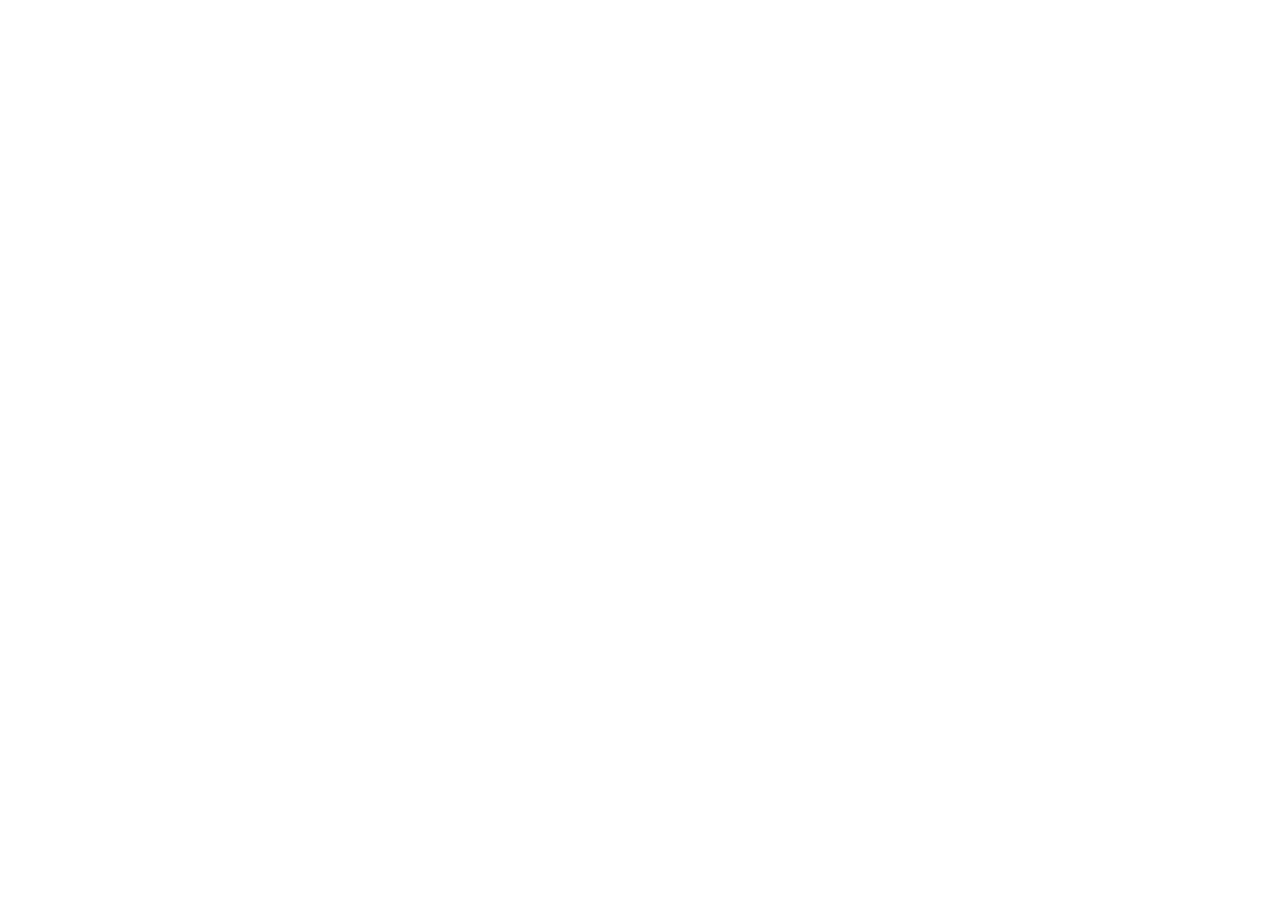
==== commit 4acf38be: "Fix base path for GitHub Pages subdirectory" ====
--- a/index.html
+++ b/index.html
@@ -11,8 +11,8 @@
     <link rel="preconnect" href="https://fonts.googleapis.com" />
     <link rel="preconnect" href="https://fonts.gstatic.com" crossorigin />
     <link href="https://fonts.googleapis.com/css2?family=Abril+Fatface&family=Caveat:wght@400;600;700&family=Source+Sans+3:ital,wght@0,300;0,400;0,500;0,600;0,700;0,800;1,400;1,600&family=Barlow+Condensed:wght@400;500;600;700&display=swap" rel="stylesheet" />
-    <script type="module" crossorigin src="/assets/index-BmNu3z1f.js"></script>
-    <link rel="stylesheet" crossorigin href="/assets/index-5U3P4JbL.css">
+    <script type="module" crossorigin src="/ash-grunwald-prototype/assets/index-BmNu3z1f.js"></script>
+    <link rel="stylesheet" crossorigin href="/ash-grunwald-prototype/assets/index-5U3P4JbL.css">
     <script src="/__manus__/debug-collector.js" defer></script>
   </head>
 
